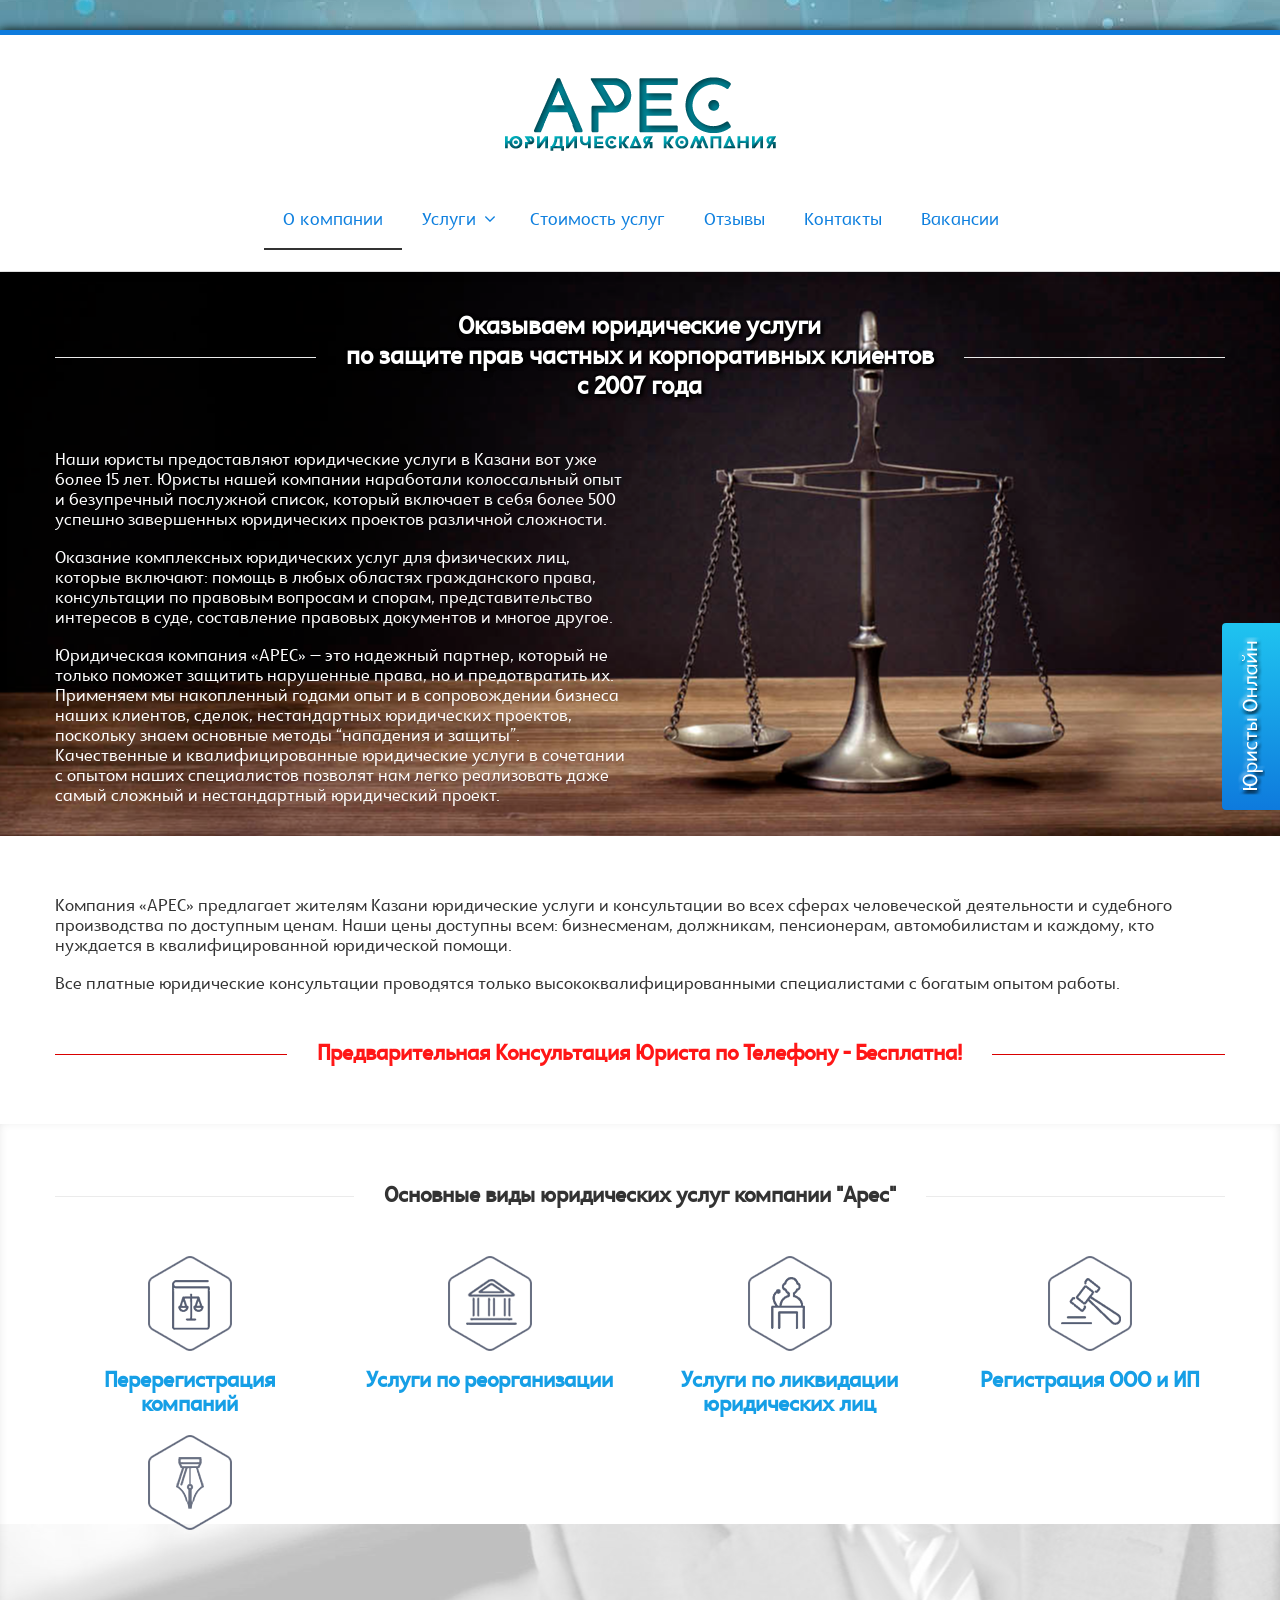
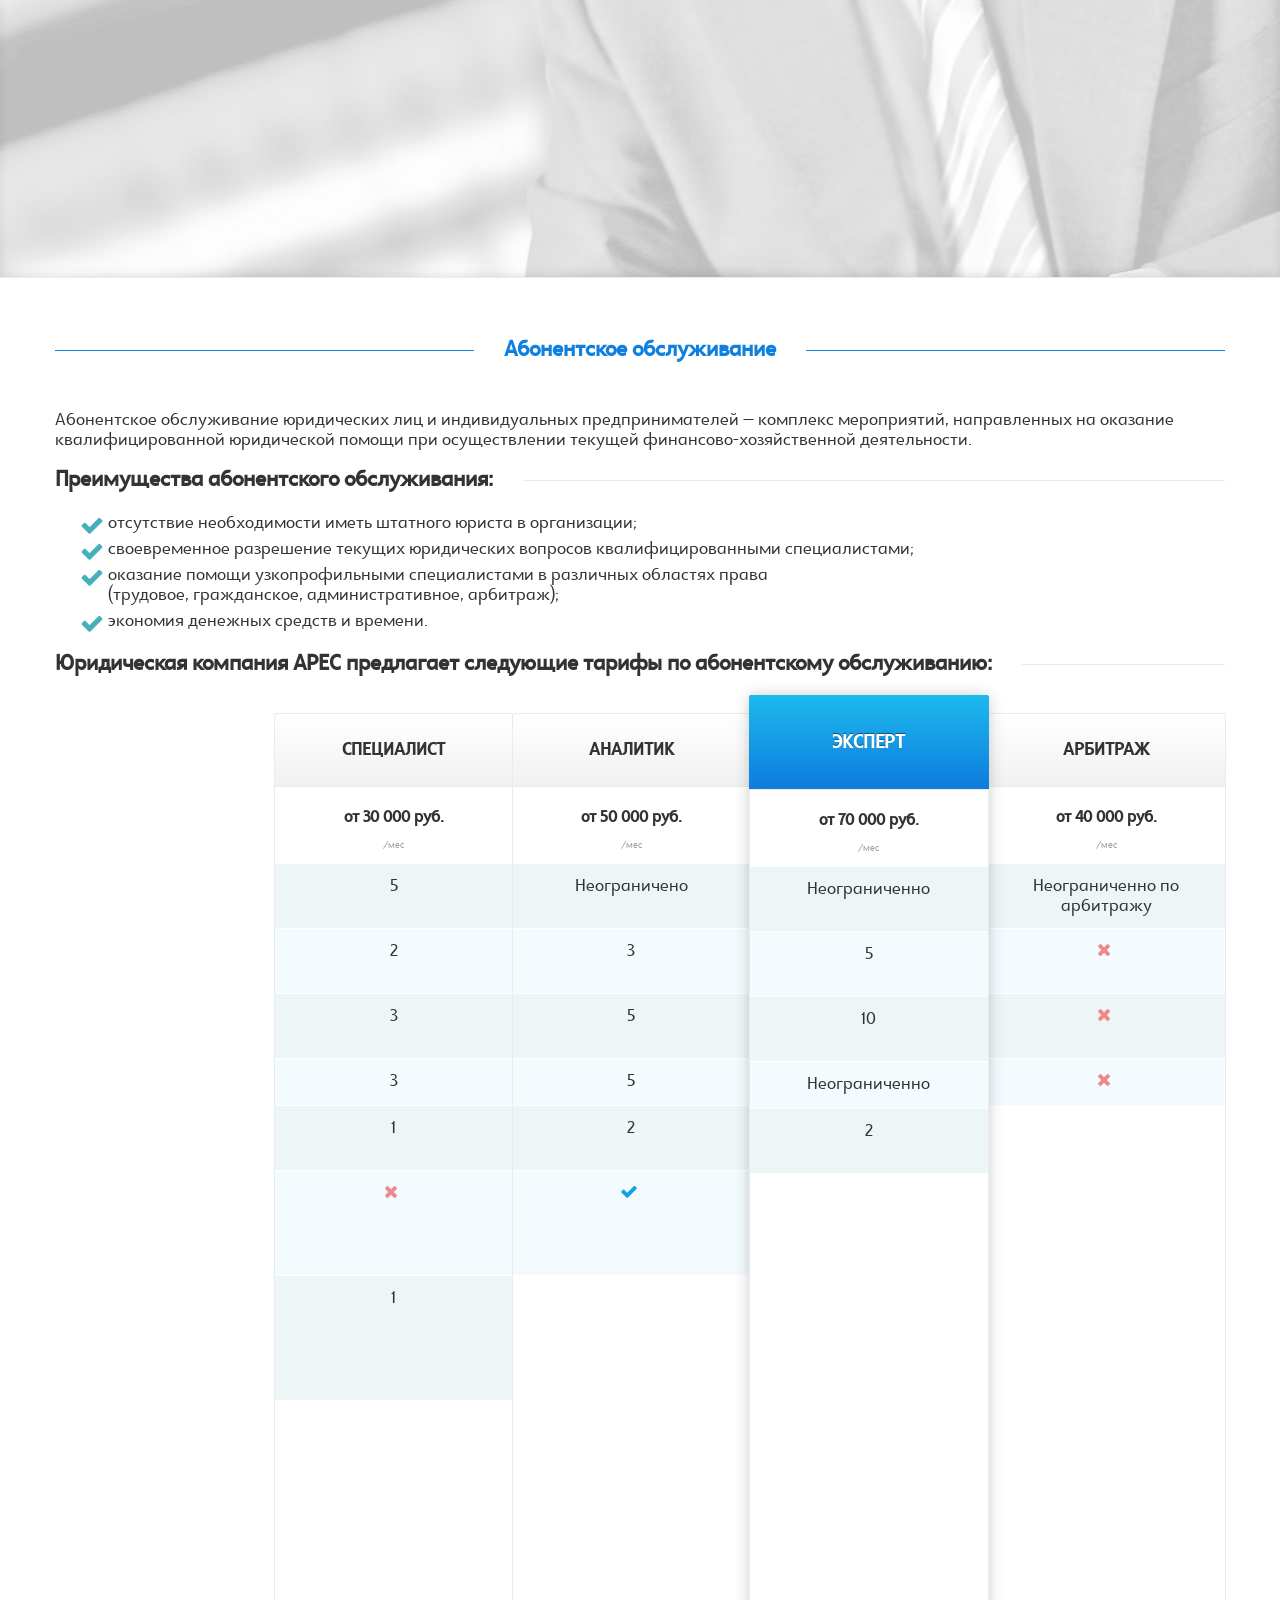
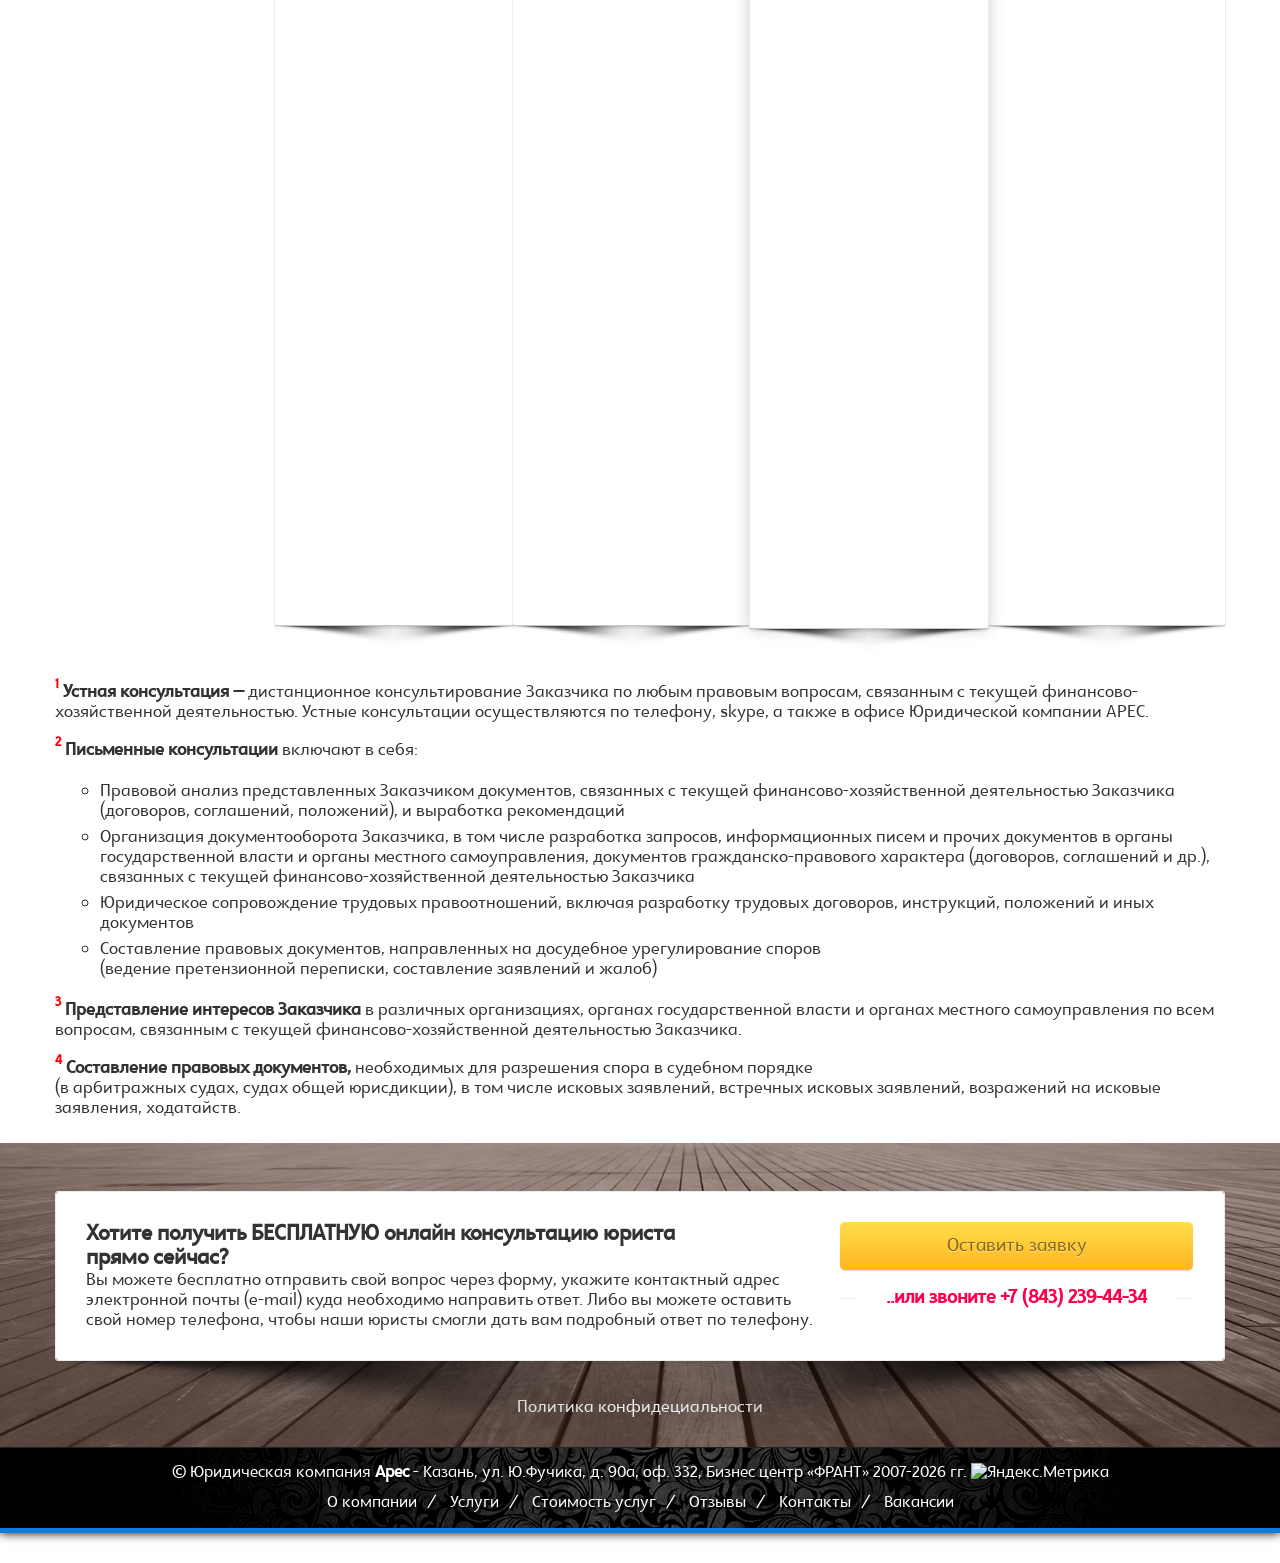
==== index.html @ 71cf1b03 "Static HTML version of ares-kzn.ru with Cloudflare Pages contact form Co-Authored-By: Claude Sonnet " ====
<!DOCTYPE html>
<html class="no-js modern-browser responsive" itemscope="itemscope" itemtype="http://schema.org/WebPage" lang="ru-RU">

<head>
<meta http-equiv="content-type" content="text/html; charset=UTF-8" />
<meta name="viewport" content="width=device-width, maximum-scale=1.0, minimum-scale=1.0">
<title itemprop="name">Юридическая компания «АРЕС» | юридические услуги по защите прав частных и корпоративных клиентов</title>
<link rel="stylesheet" href="/css/custom.css">

<link rel='stylesheet' id='custom-css'  href='/css/hareflar.css' type='text/css' media='all' />
<link rel='stylesheet' id='theme-bootstrap-css'  href='/css/bootstrap.css' type='text/css' media='all' />
<link rel='stylesheet' id='theme-frontend-style-css'  href='/css/style.css' type='text/css' media='all' />
<link rel='stylesheet' id='theme-frontend-extensions-css'  href='/css/extensions.css' type='text/css' media='all' />
<link rel='stylesheet' id='theme-bootstrap-responsive-css'  href='/css/bootstrap-responsive.css' type='text/css' media='all' />
<link rel='stylesheet' id='theme-bootstrap-responsive-1170-css'  href='/css/bootstrap-responsive-1170.css' type='text/css' media='all' />
<link rel='stylesheet' id='theme-frontend-responsive-css'  href='/css/responsive.css' type='text/css' media='all' />
<link rel='stylesheet' id='theme-fontawesome-css'  href='/css/font-awesome.min.css' type='text/css' media='all' />
<link rel='stylesheet' id='theme-icomoon-css'  href='/css/icomoon.css' type='text/css' media='all' />
<link rel='stylesheet' id='theme-skin' href='/css/skin.css' type='text/css' media='all'/>
<script src="/js/config.js"></script>
<script type='text/javascript' src='/js/jquery.js'></script>
<script type='text/javascript' src='/js/jquery-migrate.min.js'></script>
<link rel="canonical" href="https://ares-kzn.ru/" />
<link rel="shortcut icon" href="/img/ico.png" />

<script type="text/javascript">
    
    document.documentElement.className = document.documentElement.className.replace('no-js','js');
    document.documentElement.className = document.documentElement.className.replace('html-loaded','html-loading');

    (function(){
        "use strict";

        setTimeout(function(){
            document.documentElement.className = document.documentElement.className.replace('html-loading','html-loaded');
        }, 6000);

    })();
    
    jQuery(document).ready(function(){ 
        jQuery('html').removeClass('html-loading').addClass('html-loaded');
    });

</script>

</head>

<body data-rsssl=1 class="home page-template-default page page-id-6 page-parent run layout--boxed helper--no-filter ui--side-panel-position-left">


<div id="side-panel-pusher">

<div id="main-container">

    <div id="page-wrap">

        
        <header id="page-header" class="clearfix">

                                    
            
            <div id="header-container" class="header-style-1 header-layout-blocking logo-position-center navigation-position-center sticky-logo-position-left sticky-navigation-position-right no-stuck clearfix"  data-responsive="{&quot;css&quot;:{&quot;padding-bottom&quot;:{&quot;phone&quot;:20,&quot;tablet&quot;:20,&quot;widescreen&quot;:20}}}">
                <div id="header-container-background"></div>
                                <div class="container relative">        
                    <div id="logo">
                        <a href="/">
                            
                            <img  id="logo-desktop" class="visible-desktop hide-on-stuck " src="/img/lgotyp-1.png" alt="Юридическая компания «АРЕС»" style="margin-top: 40px;  margin-bottom: 40px;"/>
<img  id="logo-tablet" class="visible-tablet hide-on-stuck " src="/img/lgotyp-1.png" alt="Юридическая компания «АРЕС»" style="margin-top: 40px;  margin-bottom: 20px;"/>
<img  id="logo-phone" class="visible-phone hide-on-stuck " src="/img/lgotyp-1.png" alt="Юридическая компания «АРЕС»" style="margin-top: 20px;  margin-bottom: 20px;"/>
<img  id="logo-sticky" class="show-on-stuck" src="/img/lgotyp-small-1.png" alt="Юридическая компания «АРЕС»" style="margin-top: 40px;  margin-bottom: 40px;"/>                        </a>
                    </div><!-- /#logo -->

                    
                                                    <nav id="navigation" class="without-navigation-holder">
                               
			<div id="header-navigation-toggle" class="visible-phone ">
			<a href="javascript:;">Меню <i class="fontawesome-align-justify ui--caret"></i></a>
		</div>
	<ul id="header-navigation" class="sf-menu clearfix unstyled-all"><li id="menu-item-58" class="menu-item menu-item-type-post_type menu-item-object-page menu-item-home current-menu-item page_item page-item-6 current_page_item level-0 top-level-item to-right"><a href="/">О компании</a></li>
<li id="menu-item-57" class="menu-item menu-item-type-post_type menu-item-object-page menu-item-has-children level-0 top-level-item has-child megamenu ui-row to-right columns-2"><a href="/uslugi/">Услуги<i class="ui--caret fontawesome-angle-down px18"></i></a>
<ul class="sub-menu" style="width: 450px;">
	<li id="menu-item-122" class="menu-item menu-item-type-custom menu-item-object-custom menu-item-has-children level-1 sub-level-item has-child to-right style--big-title link-enabled">
	<ul class="sub-menu">
		<li id="menu-item-131" class="menu-item menu-item-type-custom menu-item-object-custom level-2 sub-level-item to-right style--standard"><a href="/uslugi/#regooo">Регистрация ООО</a></li>
		<li id="menu-item-130" class="menu-item menu-item-type-custom menu-item-object-custom level-2 sub-level-item to-right style--standard"><a href="/uslugi/#regip">Регистрация ИП</a></li>
		<li id="menu-item-129" class="menu-item menu-item-type-custom menu-item-object-custom level-2 sub-level-item to-right style--standard"><a href="/uslugi/#perereg">Перерегистрация компаний</a></li>
		<li id="menu-item-128" class="menu-item menu-item-type-custom menu-item-object-custom level-2 sub-level-item to-right style--standard"><a href="/uslugi/#reorg">Услуги по реорганизации</a></li>
		<li id="menu-item-136" class="menu-item menu-item-type-post_type menu-item-object-page level-2 sub-level-item to-right style--standard"><a href="/uslugi/vedenie-del-v-sude-obshey-yurisdiktsii/">Ведение дел в суде общей юрисдикции</a></li>
		<li id="menu-item-127" class="menu-item menu-item-type-custom menu-item-object-custom level-2 sub-level-item to-right style--standard"><a href="/uslugi/#liquid">Услуги по ликвидации юридических лиц</a></li>
	</ul>
</li>
	<li id="menu-item-123" class="menu-item menu-item-type-custom menu-item-object-custom menu-item-has-children level-1 sub-level-item has-child to-right style--big-title link-enabled">
	<ul class="sub-menu">
		<li id="menu-item-132" class="menu-item menu-item-type-custom menu-item-object-custom level-2 sub-level-item to-right style--standard"><a href="/uslugi/#arbitrazh">Арбитражные споры</a></li>
		<li id="menu-item-124" class="menu-item menu-item-type-custom menu-item-object-custom level-2 sub-level-item to-right style--standard"><a href="/uslugi/#vzyskanie">Взыскание долгов</a></li>
		<li id="menu-item-125" class="menu-item menu-item-type-custom menu-item-object-custom level-2 sub-level-item to-right style--standard"><a href="/uslugi/#osparivanie">Оспаривание незаконных актов, действий/бездействий гос.органов и должностных лиц</a></li>
		<li id="menu-item-126" class="menu-item menu-item-type-custom menu-item-object-custom level-2 sub-level-item to-right style--standard"><a href="/uslugi/#soprovozhdenie">Юридическое сопровождение сделок</a></li>
		<li id="menu-item-135" class="menu-item menu-item-type-post_type menu-item-object-page level-2 sub-level-item to-right style--standard"><a href="/uslugi/razreshenie-trudovyh-sporov/">Разрешение трудовых споров</a></li>
	</ul>
</li>
</ul>
</li>
<li id="menu-item-56" class="menu-item menu-item-type-post_type menu-item-object-page level-0 top-level-item to-right"><a href="/price/">Стоимость услуг</a></li>
<li id="menu-item-118" class="menu-item menu-item-type-post_type menu-item-object-page level-0 top-level-item to-right"><a href="/about/otzyvy/">Отзывы</a></li>
<li id="menu-item-79" class="menu-item menu-item-type-post_type menu-item-object-page level-0 top-level-item to-right"><a href="/about/contacts/">Контакты</a></li>
<li id="menu-item-110" class="menu-item menu-item-type-post_type menu-item-object-page level-0 top-level-item to-right"><a href="/about/vakansii/">Вакансии</a></li>
 </ul>                            </nav><!-- /nav#navigation -->
                                                
                    
                </div>
            </div><!-- /#header-container -->

        </header>
                <div id="header-overlapping-helper"></div><div id="page-content" class="no-sidebar-layout"><div class="container"><div id="the-content" >
	<div  id="section-cr4zq" class="fullwidth-content ui--section clearfix inner-shadow-2 section-cr4zq" style="margin-top: -30px;"><div  id="mainpage" class="ui--section-content inner-shadow-2" style="padding-top: 40px;"><div class="container"><div class="ui--title ui--animation ui--title-bordered text-center"><div class="ui--title-holder"><h2 class="ui--title-text">Оказываем юридические услуги <br>по&nbsp;защите прав частных и&nbsp;корпоративных клиентов <br>с&nbsp;2007&nbsp;года</h2><div class="ui--title-borders ui--title-border-left"></div><div class="ui--title-borders ui--title-border-right"></div></div></div><div  class="ui--space clearfix" data-responsive="{&quot;css&quot;:{&quot;height&quot;:{&quot;phone&quot;:null,&quot;tablet&quot;:null,&quot;widescreen&quot;:null}}}"></div><div class="ui-row row">
 <div   class="ui-column span6"><div class="auto-format ui--animation"><p>Наши юристы предоставляют юридические услуги в Казани вот уже более 15 лет. Юристы нашей компании наработали колоссальный опыт и безупречный послужной список, который включает в себя более 500 успешно завершенных юридических проектов различной сложности.</p>
<p>Оказание комплексных юридических услуг для физических лиц, которые включают: помощь в любых областях гражданского права, консультации по правовым вопросам и спорам, представительство интересов в суде, составление правовых документов и многое другое.</p>
<p>Юридическая компания «АРЕС» &#8211; это надежный партнер, который не только поможет защитить нарушенные права, но и предотвратить их. Применяем мы накопленный годами опыт и в сопровождении бизнеса наших клиентов, сделок, нестандартных юридических проектов, поскольку знаем основные методы &#8220;нападения и защиты&#8221;. Качественные и квалифицированные юридические услуги в сочетании с опытом наших специалистов позволят нам легко реализовать даже самый сложный и нестандартный юридический проект.</p>
</div></div> 

</div> 
</div></div></div><!-- /.fullwidth-container --><div  class="fullwidth-content ui--section clearfix"><div  class="ui--section-content" style="padding-top: 60px;  padding-bottom: 40px;"><div class="container"><div class="auto-format ui--animation"><p>Компания «АРЕС» предлагает жителям Казани юридические услуги и консультации во всех сферах человеческой деятельности и судебного производства по доступным ценам. Наши цены доступны всем: бизнесменам, должникам, пенсионерам, автомобилистам и каждому, кто нуждается в квалифицированной юридической помощи.</p>
<p>Все платные юридические консультации проводятся только высококвалифицированными специалистами с богатым опытом работы. </p>
</div><div  class="ui--space clearfix" style="height: 30px;" data-responsive="{&quot;css&quot;:{&quot;height&quot;:{&quot;phone&quot;:null,&quot;tablet&quot;:null,&quot;widescreen&quot;:&quot;30px&quot;}}}"></div><div class="ui--title ui--animation ui--title-bordered text-center"><div class="ui--title-holder"><h3 class="ui--title-text" style="color: #ff1717 !important;">Предварительная Консультация Юриста по Телефону - Бесплатна!</h3><div style="border-color: #d90000 !important;" class="ui--title-borders ui--title-border-left"></div><div style="border-color: #d90000 !important;" class="ui--title-borders ui--title-border-right"></div></div></div></div></div></div><!-- /.fullwidth-container --><div  id="section-le6to" class="fullwidth-content ui--section clearfix inner-shadow-2 cloudfw-ui-parallax-effect section-le6to"><div class="ui--video-background-holder"><div  class="ui--parallax" data-stellar-ratio="0.3"></div></div><div  class="ui--section-content inner-shadow-2" style="padding-top: 60px;  padding-bottom: 60px;"><div class="container"><div class="ui--title ui--animation ui--title-bordered text-center"><div class="ui--title-holder"><h3 class="ui--title-text">Основные виды юридических услуг компании "Арес"</h3><div class="ui--title-borders ui--title-border-left"></div><div class="ui--title-borders ui--title-border-right"></div></div></div><div  class="ui--space clearfix" data-responsive="{&quot;css&quot;:{&quot;height&quot;:{&quot;phone&quot;:null,&quot;tablet&quot;:null,&quot;widescreen&quot;:null}}}"></div><div  class="ui--animation-in make--fx--appear ui--pass clearfix" data-fx="fx--appear" data-delay="150" data-start-delay="0"><div class="ui-row row">
 <div   class="ui-column span3"><div  class="ui--icon-box position--top"><span class="ui--icon-box-icon ui--animation" data-fx="fx--caption-left"><img class="ui--icon" src="/img/icon-practices3.png" alt=""/></span><div  class="ui--icon-box-content"><h3 class="ui--icon-box-title ui--animation text-center" data-fx="fx--caption-left"><span ><a href="/uslugi/#perereg">Перерегистрация компаний</a></span></h3></div></div></div> 

 <div   class="ui-column span3"><div  class="ui--icon-box position--top"><span class="ui--icon-box-icon ui--animation" data-fx="fx--caption-top"><img class="ui--icon" src="/img/icon-practices4.png" alt=""/></span><div  class="ui--icon-box-content"><h3 class="ui--icon-box-title ui--animation text-center" data-fx="fx--caption-top"><span ><a href="/uslugi/#perereg">Услуги по реорганизации</a></span></h3></div></div></div> 

 <div   class="ui-column span3"><div  class="ui--icon-box position--top"><span class="ui--icon-box-icon ui--animation" data-fx="fx--caption-top"><img class="ui--icon" src="/img/icon-practices5.png" alt=""/></span><div  class="ui--icon-box-content"><h3 class="ui--icon-box-title ui--animation text-center" data-fx="fx--caption-top"><span ><a href="/uslugi/#liquid">Услуги по ликвидации юридических лиц</a></span></h3></div></div></div> 

 <div   class="ui-column span3"><div  class="ui--icon-box position--top"><span class="ui--icon-box-icon ui--animation" data-fx="fx--caption-right"><img class="ui--icon" src="/img/icon-practices2.png" alt=""/></span><div  class="ui--icon-box-content"><h3 class="ui--icon-box-title ui--animation text-center" data-fx="fx--caption-right"><span ><a href="/uslugi/#regooo">Регистрация ООО и ИП</a></span></h3></div></div></div> 

</div> 
<div class="ui-row row">
 <div   class="ui-column span3"><div  class="ui--icon-box position--top"><span class="ui--icon-box-icon ui--animation" data-fx="fx--caption-left"><img class="ui--icon" src="/img/icon-practices6.png" alt=""/></span><div  class="ui--icon-box-content"><h3 class="ui--icon-box-title ui--animation text-center" data-fx="fx--caption-left"><span ><a href="/uslugi/#vzyskanie">Взыскание долгов</a></span></h3></div></div></div> 

 <div   class="ui-column span3"><div  class="ui--icon-box position--top"><span class="ui--icon-box-icon ui--animation" data-fx="fx--caption-bottom"><img class="ui--icon" src="/img/icon-practices1.png" alt=""/></span><div  class="ui--icon-box-content"><h3 class="ui--icon-box-title ui--animation text-center" data-fx="fx--caption-bottom"><span ><a href="/uslugi/#arbitrazh">Арбитражные споры</a></span></h3></div></div></div> 

 <div   class="ui-column span3"><div  class="ui--icon-box position--top"><span class="ui--icon-box-icon ui--animation" data-fx="fx--caption-bottom"><img class="ui--icon" src="/img/icon-practices8.png" alt=""/></span><div  class="ui--icon-box-content"><h3 class="ui--icon-box-title ui--animation text-center" data-fx="fx--caption-bottom"><span ><a href="/uslugi/#soprovozhdenie">Юридическое сопровождение сделок</a></span></h3></div></div></div> 

 <div   class="ui-column span3"><div  class="ui--icon-box position--top"><span class="ui--icon-box-icon ui--animation" data-fx="fx--caption-left"><img class="ui--icon" src="/img/icon-practices7.png" alt=""/></span><div  class="ui--icon-box-content"><h3 class="ui--icon-box-title ui--animation text-center" data-fx="fx--caption-left"><span ><a href="/uslugi/#osparivanie">Оспаривание незаконных актов, действий/бездействий</a></span></h3></div></div></div> 

</div> 
<div class="ui-row row">
 <div   class="ui-column span3"><div  class="ui--icon-box position--top"><span class="ui--icon-box-icon ui--animation" data-fx="fx--caption-left"><img class="ui--icon" src="/img/icon-practices1.png" alt=""/></span><div  class="ui--icon-box-content"><h3 class="ui--icon-box-title ui--animation text-center" data-fx="fx--caption-left"><span ><a href="/uslugi/#trudospory">Разрешение трудовых споров</a></span></h3></div></div></div> 

 <div   class="ui-column span3"><div  class="ui--icon-box position--top"><span class="ui--icon-box-icon ui--animation" data-fx="fx--caption-right"><img class="ui--icon" src="/img/icon-practices3.png" alt=""/></span><div  class="ui--icon-box-content"><h3 class="ui--icon-box-title ui--animation text-center" data-fx="fx--caption-right"><span ><a href="/uslugi/#zashitaprav">Защита прав потребителей</a></span></h3></div></div></div> 

 <div   class="ui-column span3"><div  class="ui--icon-box position--top"><span class="ui--icon-box-icon ui--animation" data-fx="fx--caption-right"><img class="ui--icon" src="/img/icon-practices5.png" alt=""/></span><div  class="ui--icon-box-content"><h3 class="ui--icon-box-title ui--animation text-center" data-fx="fx--caption-right"><span ><a href="/uslugi/#strahovaya">Спор со страховой компанией</a></span></h3></div></div></div> 

 <div   class="ui-column span3"><div  class="ui--icon-box position--top"><span class="ui--icon-box-icon ui--animation" data-fx="fx--caption-right"><img class="ui--icon" src="/img/icon-practices8.png" alt=""/></span><div  class="ui--icon-box-content"><h3 class="ui--icon-box-title ui--animation text-center" data-fx="fx--caption-right"><span ><a href="/uslugi/#auto">Услуги автоюриста</a></span></h3></div></div></div> 

</div> 
</div></div></div></div><!-- /.fullwidth-container --><div  class="ui--space clearfix" style="height: 60px;" data-responsive="{&quot;css&quot;:{&quot;height&quot;:{&quot;phone&quot;:null,&quot;tablet&quot;:null,&quot;widescreen&quot;:&quot;60px&quot;}}}"></div><div class="ui--title ui--animation ui--title-bordered text-center"><div class="ui--title-holder"><h3 class="ui--title-text" style="color: #0F80DF !important;">Абонентское обслуживание</h3><div style="border-color: #0F80DF !important;" class="ui--title-borders ui--title-border-left"></div><div style="border-color: #0F80DF !important;" class="ui--title-borders ui--title-border-right"></div></div></div><div  class="ui--space clearfix" style="height: 30px;" data-responsive="{&quot;css&quot;:{&quot;height&quot;:{&quot;phone&quot;:null,&quot;tablet&quot;:null,&quot;widescreen&quot;:&quot;30px&quot;}}}"></div><div class="auto-format ui--animation"><p>Абонентское обслуживание юридических лиц и индивидуальных предпринимателей – комплекс мероприятий, направленных на оказание квалифицированной юридической помощи при осуществлении текущей финансово-хозяйственной деятельности.</p>
</div><div class="ui--title ui--animation ui--title-bordered text-left"><div class="ui--title-holder"><h3 class="ui--title-text">Преимущества абонентского обслуживания:</h3><div class="ui--title-borders ui--title-border-left"></div><div class="ui--title-borders ui--title-border-right"></div></div></div><ul class="ui--list list-font-icon parent-1"><li class="child-1 total-4 ui--animation"><i class="list-icon 14px fontawesome-ok"></i>отсутствие необходимости иметь штатного юриста в организации;</li><li class="child-2 total-4 ui--animation"><i class="list-icon 14px fontawesome-ok"></i>своевременное разрешение текущих юридических вопросов квалифицированными специалистами;</li><li class="child-3 total-4 ui--animation"><i class="list-icon 14px fontawesome-ok"></i>оказание помощи узкопрофильными специалистами в различных областях права <br />
(трудовое, гражданское, административное, арбитраж);</li><li class="child-4 total-4 ui--animation"><i class="list-icon 14px fontawesome-ok"></i>экономия денежных средств и времени.</li>  </ul><div class="ui--title ui--animation ui--title-bordered text-left"><div class="ui--title-holder"><h3 class="ui--title-text">Юридическая компания АРЕС предлагает следующие тарифы по абонентскому обслуживанию:</h3><div class="ui--title-borders ui--title-border-left"></div><div class="ui--title-borders ui--title-border-right"></div></div></div><div  class="ui--animation-in make--fx--appear ui--pass clearfix" data-fx="fx--appear" data-delay="150" data-start-delay="0"><div class="ui--pricing-table-wrap clearfix style2"><ul id="price_table_1" class="ui--pricing-table unstyled clearfix columns-4" style="margin-top: 20px;"><li class="ui--pricing-table-column ui--animation"><div class="ui--shadow-top inset ui--box"><div class="ui--pricing-table-item-title-wrap ui--gradient ui--gradient-grey">
						<h1 class="ui--pricing-table-item-title " style="font-size: 24px !important; ">СПЕЦИАЛИСТ</h1></div><div class="ui--pricing-table-before-html clearfix"><h2 class="ui--pricing-table-item-price" style="font-size: 22px !important; "><strong>от 30 000 руб.</strong><br><small style="font-size:60% !important;">/мес</small></h2></div><div class="ui--pricing-table-features-rows ui--pricing-table-features text-center"><div class="ui--pricing-table-feature ui--pricing-table-feature-row-0 odd ui--animation" data-group="ui--pricing-table-feature-row-0" data-fx="fx--caption-left"><div class="ui--pricing-table-feature-title-phone visible-phone "><strong>Устные консультации<font color=red><b><sup>1</sup></b></font>:</strong></div> 5 </div><div class="ui--pricing-table-feature ui--pricing-table-feature-row-1 even ui--animation" data-group="ui--pricing-table-feature-row-1" data-fx="fx--caption-left"><div class="ui--pricing-table-feature-title-phone visible-phone "><strong>Письменные консультации<font color=red><b><sup>2</sup></b></font>:</strong></div> 2 </div><div class="ui--pricing-table-feature ui--pricing-table-feature-row-2 odd ui--animation" data-group="ui--pricing-table-feature-row-2" data-fx="fx--caption-left"><div class="ui--pricing-table-feature-title-phone visible-phone "><strong>Составление договоров:</strong></div> 3 </div><div class="ui--pricing-table-feature ui--pricing-table-feature-row-3 even ui--animation" data-group="ui--pricing-table-feature-row-3" data-fx="fx--caption-left"><div class="ui--pricing-table-feature-title-phone visible-phone "><strong>Экспертиза договоров:</strong></div> 3 </div><div class="ui--pricing-table-feature ui--pricing-table-feature-row-4 odd ui--animation" data-group="ui--pricing-table-feature-row-4" data-fx="fx--caption-left"><div class="ui--pricing-table-feature-title-phone visible-phone "><strong>Разработка кадровых документов:</strong></div> 1 </div><div class="ui--pricing-table-feature ui--pricing-table-feature-row-5 even ui--animation" data-group="ui--pricing-table-feature-row-5" data-fx="fx--caption-left"><div class="ui--pricing-table-feature-title-phone visible-phone "><strong>Разработка внутренних нормативных документов:</strong></div> <i class="ui--icon fontawesome-remove icon-inline-block" style="font-size: 18px;  width: 22px;  height: 22px;  color: #ed888d !important;  margin-right: 5px;"></i> </div><div class="ui--pricing-table-feature ui--pricing-table-feature-row-6 odd ui--animation" data-group="ui--pricing-table-feature-row-6" data-fx="fx--caption-left"><div class="ui--pricing-table-feature-title-phone visible-phone "><strong>Экспертиза/доработка внутренних нормативных документов:</strong></div> 1 </div><div class="ui--pricing-table-feature ui--pricing-table-feature-row-7 even ui--animation" data-group="ui--pricing-table-feature-row-7" data-fx="fx--caption-left"><div class="ui--pricing-table-feature-title-phone visible-phone "><strong>Подготовка исковых заявлений, отзывов, жалоб, претензий, писем:</strong></div> 2 </div><div class="ui--pricing-table-feature ui--pricing-table-feature-row-8 odd ui--animation" data-group="ui--pricing-table-feature-row-8" data-fx="fx--caption-left"><div class="ui--pricing-table-feature-title-phone visible-phone "><strong>Выезд специалиста по запросу клиента:</strong></div> 2 </div><div class="ui--pricing-table-feature ui--pricing-table-feature-row-9 even ui--animation" data-group="ui--pricing-table-feature-row-9" data-fx="fx--caption-left"><div class="ui--pricing-table-feature-title-phone visible-phone "><strong>Юридическое сопровождение регистрационных действий:</strong></div> <i class="ui--icon fontawesome-remove icon-inline-block" style="font-size: 18px;  width: 22px;  height: 22px;  color: #ed888d !important;  margin-right: 5px;"></i> </div><div class="ui--pricing-table-feature ui--pricing-table-feature-row-10 odd ui--animation" data-group="ui--pricing-table-feature-row-10" data-fx="fx--caption-left"><div class="ui--pricing-table-feature-title-phone visible-phone "><strong>Получение в ФНС выписок из ЕГРЮЛ:</strong></div> <i class="ui--icon fontawesome-remove icon-inline-block" style="font-size: 18px;  width: 22px;  height: 22px;  color: #ed888d !important;  margin-right: 5px;"></i> </div><div class="ui--pricing-table-feature ui--pricing-table-feature-row-11 even ui--animation" data-group="ui--pricing-table-feature-row-11" data-fx="fx--caption-left"><div class="ui--pricing-table-feature-title-phone visible-phone "><strong>Оценка перспектив арбитражного спора:</strong></div> 1 </div><div class="ui--pricing-table-feature ui--pricing-table-feature-row-12 odd ui--animation" data-group="ui--pricing-table-feature-row-12" data-fx="fx--caption-left"><div class="ui--pricing-table-feature-title-phone visible-phone "><strong>Представление интересов клиента на слушании в арбитраже:</strong></div> <i class="ui--icon fontawesome-remove icon-inline-block" style="font-size: 18px;  width: 22px;  height: 22px;  color: #ed888d !important;  margin-right: 5px;"></i> </div><div class="ui--pricing-table-feature ui--pricing-table-feature-row-13 even ui--animation" data-group="ui--pricing-table-feature-row-13" data-fx="fx--caption-left"><div class="ui--pricing-table-feature-title-phone visible-phone "><strong>Сопровождение исполнительного производства:</strong></div> <i class="ui--icon fontawesome-remove icon-inline-block" style="font-size: 18px;  width: 22px;  height: 22px;  color: #ed888d !important;  margin-right: 5px;"></i> </div><div class="ui--pricing-table-feature ui--pricing-table-feature-row-14 odd ui--animation" data-group="ui--pricing-table-feature-row-14" data-fx="fx--caption-left"><div class="ui--pricing-table-feature-title-phone visible-phone "><strong>Скидка на дополнительные юридические услуги для организации:</strong></div> 15% </div><div class="ui--pricing-table-feature ui--pricing-table-feature-row-15 even ui--animation" data-group="ui--pricing-table-feature-row-15" data-fx="fx--caption-left"><div class="ui--pricing-table-feature-title-phone visible-phone "><strong>Скидки на юридические услуги для сотрудников клиента:</strong></div> 15% </div><div class="ui--pricing-table-features-titles ui--pricing-table-features text-left"><div class="ui--animation ui--pricing-table-feature ui--pricing-table-feature-row-0 odd"  data-fx="fx--caption-left" data-group="ui--pricing-table-feature-row-16">Устные консультации<font color=red><b><sup>1</sup></b></font></div><div class="ui--animation ui--pricing-table-feature ui--pricing-table-feature-row-1 even"  data-fx="fx--caption-left" data-group="ui--pricing-table-feature-row-16">Письменные консультации<font color=red><b><sup>2</sup></b></font></div><div class="ui--animation ui--pricing-table-feature ui--pricing-table-feature-row-2 odd"  data-fx="fx--caption-left" data-group="ui--pricing-table-feature-row-16">Составление договоров</div><div class="ui--animation ui--pricing-table-feature ui--pricing-table-feature-row-3 even"  data-fx="fx--caption-left" data-group="ui--pricing-table-feature-row-16">Экспертиза договоров</div><div class="ui--animation ui--pricing-table-feature ui--pricing-table-feature-row-4 odd"  data-fx="fx--caption-left" data-group="ui--pricing-table-feature-row-16">Разработка кадровых документов</div><div class="ui--animation ui--pricing-table-feature ui--pricing-table-feature-row-5 even"  data-fx="fx--caption-left" data-group="ui--pricing-table-feature-row-16">Разработка внутренних нормативных документов</div><div class="ui--animation ui--pricing-table-feature ui--pricing-table-feature-row-6 odd"  data-fx="fx--caption-left" data-group="ui--pricing-table-feature-row-16">Экспертиза/доработка внутренних нормативных документов</div><div class="ui--animation ui--pricing-table-feature ui--pricing-table-feature-row-7 even"  data-fx="fx--caption-left" data-group="ui--pricing-table-feature-row-16">Подготовка исковых заявлений, отзывов, жалоб, претензий, писем</div><div class="ui--animation ui--pricing-table-feature ui--pricing-table-feature-row-8 odd"  data-fx="fx--caption-left" data-group="ui--pricing-table-feature-row-16">Выезд специалиста по запросу клиента</div><div class="ui--animation ui--pricing-table-feature ui--pricing-table-feature-row-9 even"  data-fx="fx--caption-left" data-group="ui--pricing-table-feature-row-16">Юридическое сопровождение регистрационных действий</div><div class="ui--animation ui--pricing-table-feature ui--pricing-table-feature-row-10 odd"  data-fx="fx--caption-left" data-group="ui--pricing-table-feature-row-16">Получение в ФНС выписок из ЕГРЮЛ</div><div class="ui--animation ui--pricing-table-feature ui--pricing-table-feature-row-11 even"  data-fx="fx--caption-left" data-group="ui--pricing-table-feature-row-16">Оценка перспектив арбитражного спора</div><div class="ui--animation ui--pricing-table-feature ui--pricing-table-feature-row-12 odd"  data-fx="fx--caption-left" data-group="ui--pricing-table-feature-row-16">Представление интересов клиента на слушании в арбитраже</div><div class="ui--animation ui--pricing-table-feature ui--pricing-table-feature-row-13 even"  data-fx="fx--caption-left" data-group="ui--pricing-table-feature-row-16">Сопровождение исполнительного производства</div><div class="ui--animation ui--pricing-table-feature ui--pricing-table-feature-row-14 odd"  data-fx="fx--caption-left" data-group="ui--pricing-table-feature-row-16">Скидка на дополнительные юридические услуги для организации</div><div class="ui--animation ui--pricing-table-feature ui--pricing-table-feature-row-15 even"  data-fx="fx--caption-left" data-group="ui--pricing-table-feature-row-16">Скидки на юридические услуги для сотрудников клиента</div></div></div></div><div class="ui--shadow ui--shadow-type-2  clearfix"><img src="/img/shadow-2.png" alt="" /></div></li><li class="ui--pricing-table-column ui--animation"><div class="ui--shadow-top inset ui--box"><div class="ui--pricing-table-item-title-wrap ui--gradient ui--gradient-grey">
						<h1 class="ui--pricing-table-item-title " style="font-size: 24px !important; ">АНАЛИТИК</h1></div><div class="ui--pricing-table-before-html clearfix"><h2 class="ui--pricing-table-item-price" style="font-size: 22px !important; "><strong>от 50 000 руб.</strong><br><small style="font-size:60% !important;">/мес</small></h2></div><div class="ui--pricing-table-features-rows ui--pricing-table-features text-center"><div class="ui--pricing-table-feature ui--pricing-table-feature-row-0 odd ui--animation" data-group="ui--pricing-table-feature-row-0" data-fx="fx--caption-left"><div class="ui--pricing-table-feature-title-phone visible-phone "><strong>Устные консультации<font color=red><b><sup>1</sup></b></font>:</strong></div> Неограничено </div><div class="ui--pricing-table-feature ui--pricing-table-feature-row-1 even ui--animation" data-group="ui--pricing-table-feature-row-1" data-fx="fx--caption-left"><div class="ui--pricing-table-feature-title-phone visible-phone "><strong>Письменные консультации<font color=red><b><sup>2</sup></b></font>:</strong></div> 3 </div><div class="ui--pricing-table-feature ui--pricing-table-feature-row-2 odd ui--animation" data-group="ui--pricing-table-feature-row-2" data-fx="fx--caption-left"><div class="ui--pricing-table-feature-title-phone visible-phone "><strong>Составление договоров:</strong></div> 5 </div><div class="ui--pricing-table-feature ui--pricing-table-feature-row-3 even ui--animation" data-group="ui--pricing-table-feature-row-3" data-fx="fx--caption-left"><div class="ui--pricing-table-feature-title-phone visible-phone "><strong>Экспертиза договоров:</strong></div> 5 </div><div class="ui--pricing-table-feature ui--pricing-table-feature-row-4 odd ui--animation" data-group="ui--pricing-table-feature-row-4" data-fx="fx--caption-left"><div class="ui--pricing-table-feature-title-phone visible-phone "><strong>Разработка кадровых документов:</strong></div> 2 </div><div class="ui--pricing-table-feature ui--pricing-table-feature-row-5 even ui--animation" data-group="ui--pricing-table-feature-row-5" data-fx="fx--caption-left"><div class="ui--pricing-table-feature-title-phone visible-phone "><strong>Разработка внутренних нормативных документов:</strong></div> <i class="ui--icon fontawesome-ok icon-inline-block" style="font-size: 18px;  width: 22px;  height: 22px;  color: #169fe6 !important;  margin-right: 5px;"></i> </div><div class="ui--pricing-table-feature ui--pricing-table-feature-row-6 odd ui--animation" data-group="ui--pricing-table-feature-row-6" data-fx="fx--caption-left"><div class="ui--pricing-table-feature-title-phone visible-phone "><strong>Экспертиза/доработка внутренних нормативных документов:</strong></div> 2 </div><div class="ui--pricing-table-feature ui--pricing-table-feature-row-7 even ui--animation" data-group="ui--pricing-table-feature-row-7" data-fx="fx--caption-left"><div class="ui--pricing-table-feature-title-phone visible-phone "><strong>Подготовка исковых заявлений, отзывов, жалоб, претензий, писем:</strong></div> 4 </div><div class="ui--pricing-table-feature ui--pricing-table-feature-row-8 odd ui--animation" data-group="ui--pricing-table-feature-row-8" data-fx="fx--caption-left"><div class="ui--pricing-table-feature-title-phone visible-phone "><strong>Выезд специалиста по запросу клиента:</strong></div> 3 </div><div class="ui--pricing-table-feature ui--pricing-table-feature-row-9 even ui--animation" data-group="ui--pricing-table-feature-row-9" data-fx="fx--caption-left"><div class="ui--pricing-table-feature-title-phone visible-phone "><strong>Юридическое сопровождение регистрационных действий:</strong></div> 1 </div><div class="ui--pricing-table-feature ui--pricing-table-feature-row-10 odd ui--animation" data-group="ui--pricing-table-feature-row-10" data-fx="fx--caption-left"><div class="ui--pricing-table-feature-title-phone visible-phone "><strong>Получение в ФНС выписок из ЕГРЮЛ:</strong></div> 1 </div><div class="ui--pricing-table-feature ui--pricing-table-feature-row-11 even ui--animation" data-group="ui--pricing-table-feature-row-11" data-fx="fx--caption-left"><div class="ui--pricing-table-feature-title-phone visible-phone "><strong>Оценка перспектив арбитражного спора:</strong></div> 2 </div><div class="ui--pricing-table-feature ui--pricing-table-feature-row-12 odd ui--animation" data-group="ui--pricing-table-feature-row-12" data-fx="fx--caption-left"><div class="ui--pricing-table-feature-title-phone visible-phone "><strong>Представление интересов клиента на слушании в арбитраже:</strong></div> <i class="ui--icon fontawesome-remove icon-inline-block" style="font-size: 18px;  width: 22px;  height: 22px;  color: #ed888d !important;  margin-right: 5px;"></i> </div><div class="ui--pricing-table-feature ui--pricing-table-feature-row-13 even ui--animation" data-group="ui--pricing-table-feature-row-13" data-fx="fx--caption-left"><div class="ui--pricing-table-feature-title-phone visible-phone "><strong>Сопровождение исполнительного производства:</strong></div> <i class="ui--icon fontawesome-remove icon-inline-block" style="font-size: 18px;  width: 22px;  height: 22px;  color: #ed888d !important;  margin-right: 5px;"></i> </div><div class="ui--pricing-table-feature ui--pricing-table-feature-row-14 odd ui--animation" data-group="ui--pricing-table-feature-row-14" data-fx="fx--caption-left"><div class="ui--pricing-table-feature-title-phone visible-phone "><strong>Скидка на дополнительные юридические услуги для организации:</strong></div> 20% </div><div class="ui--pricing-table-feature ui--pricing-table-feature-row-15 even ui--animation" data-group="ui--pricing-table-feature-row-15" data-fx="fx--caption-left"><div class="ui--pricing-table-feature-title-phone visible-phone "><strong>Скидки на юридические услуги для сотрудников клиента:</strong></div> 15% </div></div></div><div class="ui--shadow ui--shadow-type-2  clearfix"><img src="/img/shadow-2.png" alt="" /></div></li><li class="ui--pricing-table-column ui--animation featured"><div class="ui--shadow-top inset ui--box"><div class="ui--pricing-table-item-title-wrap ui--gradient ui--accent-gradient ui--accent-color">
						<h1 class="ui--pricing-table-item-title ui--accent-color-forced" style="font-size: 26px !important; ">ЭКСПЕРТ</h1></div><div class="ui--pricing-table-before-html clearfix"><h2 class="ui--pricing-table-item-price" style="font-size: 22px !important; "><strong>от 70 000 руб.</strong><br><small style="font-size:60% !important;">/мес</small></h2></div><div class="ui--pricing-table-features-rows ui--pricing-table-features text-center"><div class="ui--pricing-table-feature ui--pricing-table-feature-row-0 odd ui--animation" data-group="ui--pricing-table-feature-row-0" data-fx="fx--caption-bottom"><div class="ui--pricing-table-feature-title-phone visible-phone "><strong>Устные консультации<font color=red><b><sup>1</sup></b></font>:</strong></div> Неограниченно </div><div class="ui--pricing-table-feature ui--pricing-table-feature-row-1 even ui--animation" data-group="ui--pricing-table-feature-row-1" data-fx="fx--caption-bottom"><div class="ui--pricing-table-feature-title-phone visible-phone "><strong>Письменные консультации<font color=red><b><sup>2</sup></b></font>:</strong></div> 5 </div><div class="ui--pricing-table-feature ui--pricing-table-feature-row-2 odd ui--animation" data-group="ui--pricing-table-feature-row-2" data-fx="fx--caption-bottom"><div class="ui--pricing-table-feature-title-phone visible-phone "><strong>Составление договоров:</strong></div> 10 </div><div class="ui--pricing-table-feature ui--pricing-table-feature-row-3 even ui--animation" data-group="ui--pricing-table-feature-row-3" data-fx="fx--caption-bottom"><div class="ui--pricing-table-feature-title-phone visible-phone "><strong>Экспертиза договоров:</strong></div> Неограниченно </div><div class="ui--pricing-table-feature ui--pricing-table-feature-row-4 odd ui--animation" data-group="ui--pricing-table-feature-row-4" data-fx="fx--caption-bottom"><div class="ui--pricing-table-feature-title-phone visible-phone "><strong>Разработка кадровых документов:</strong></div> 2 </div><div class="ui--pricing-table-feature ui--pricing-table-feature-row-5 even ui--animation" data-group="ui--pricing-table-feature-row-5" data-fx="fx--caption-bottom"><div class="ui--pricing-table-feature-title-phone visible-phone "><strong>Разработка внутренних нормативных документов:</strong></div> <i class="ui--icon fontawesome-ok icon-inline-block" style="font-size: 18px;  width: 22px;  height: 22px;  color: #169fe6 !important;  margin-right: 5px;"></i> </div><div class="ui--pricing-table-feature ui--pricing-table-feature-row-6 odd ui--animation" data-group="ui--pricing-table-feature-row-6" data-fx="fx--caption-bottom"><div class="ui--pricing-table-feature-title-phone visible-phone "><strong>Экспертиза/доработка внутренних нормативных документов:</strong></div> 2 </div><div class="ui--pricing-table-feature ui--pricing-table-feature-row-7 even ui--animation" data-group="ui--pricing-table-feature-row-7" data-fx="fx--caption-bottom"><div class="ui--pricing-table-feature-title-phone visible-phone "><strong>Подготовка исковых заявлений, отзывов, жалоб, претензий, писем:</strong></div> 6 </div><div class="ui--pricing-table-feature ui--pricing-table-feature-row-8 odd ui--animation" data-group="ui--pricing-table-feature-row-8" data-fx="fx--caption-bottom"><div class="ui--pricing-table-feature-title-phone visible-phone "><strong>Выезд специалиста по запросу клиента:</strong></div> 4 </div><div class="ui--pricing-table-feature ui--pricing-table-feature-row-9 even ui--animation" data-group="ui--pricing-table-feature-row-9" data-fx="fx--caption-bottom"><div class="ui--pricing-table-feature-title-phone visible-phone "><strong>Юридическое сопровождение регистрационных действий:</strong></div> 2 </div><div class="ui--pricing-table-feature ui--pricing-table-feature-row-10 odd ui--animation" data-group="ui--pricing-table-feature-row-10" data-fx="fx--caption-bottom"><div class="ui--pricing-table-feature-title-phone visible-phone "><strong>Получение в ФНС выписок из ЕГРЮЛ:</strong></div> 2 </div><div class="ui--pricing-table-feature ui--pricing-table-feature-row-11 even ui--animation" data-group="ui--pricing-table-feature-row-11" data-fx="fx--caption-bottom"><div class="ui--pricing-table-feature-title-phone visible-phone "><strong>Оценка перспектив арбитражного спора:</strong></div> 3 </div><div class="ui--pricing-table-feature ui--pricing-table-feature-row-12 odd ui--animation" data-group="ui--pricing-table-feature-row-12" data-fx="fx--caption-bottom"><div class="ui--pricing-table-feature-title-phone visible-phone "><strong>Представление интересов клиента на слушании в арбитраже:</strong></div> <i class="ui--icon fontawesome-remove icon-inline-block" style="font-size: 18px;  width: 22px;  height: 22px;  color: #ed888d !important;  margin-right: 5px;"></i> </div><div class="ui--pricing-table-feature ui--pricing-table-feature-row-13 even ui--animation" data-group="ui--pricing-table-feature-row-13" data-fx="fx--caption-bottom"><div class="ui--pricing-table-feature-title-phone visible-phone "><strong>Сопровождение исполнительного производства:</strong></div> <i class="ui--icon fontawesome-remove icon-inline-block" style="font-size: 18px;  width: 22px;  height: 22px;  color: #ed888d !important;  margin-right: 5px;"></i> </div><div class="ui--pricing-table-feature ui--pricing-table-feature-row-14 odd ui--animation" data-group="ui--pricing-table-feature-row-14" data-fx="fx--caption-bottom"><div class="ui--pricing-table-feature-title-phone visible-phone "><strong>Скидка на дополнительные юридические услуги для организации:</strong></div> 20% </div><div class="ui--pricing-table-feature ui--pricing-table-feature-row-15 even ui--animation" data-group="ui--pricing-table-feature-row-15" data-fx="fx--caption-bottom"><div class="ui--pricing-table-feature-title-phone visible-phone "><strong>Скидки на юридические услуги для сотрудников клиента:</strong></div> 20% </div></div></div><div class="ui--shadow ui--shadow-type-2  clearfix"><img src="/img/shadow-2.png" alt="" /></div></li><li class="ui--pricing-table-column ui--animation"><div class="ui--shadow-top inset ui--box"><div class="ui--pricing-table-item-title-wrap ui--gradient ui--gradient-grey">
						<h1 class="ui--pricing-table-item-title " style="font-size: 24px !important; ">АРБИТРАЖ</h1></div><div class="ui--pricing-table-before-html clearfix"><h2 class="ui--pricing-table-item-price" style="font-size: 22px !important; "><strong>от 40 000 руб.</strong><br><small style="font-size:60% !important;">/мес</small></h2></div><div class="ui--pricing-table-features-rows ui--pricing-table-features text-center"><div class="ui--pricing-table-feature ui--pricing-table-feature-row-0 odd ui--animation" data-group="ui--pricing-table-feature-row-0" data-fx="fx--caption-right"><div class="ui--pricing-table-feature-title-phone visible-phone "><strong>Устные консультации<font color=red><b><sup>1</sup></b></font>:</strong></div> Неограниченно
по арбитражу </div><div class="ui--pricing-table-feature ui--pricing-table-feature-row-1 even ui--animation" data-group="ui--pricing-table-feature-row-1" data-fx="fx--caption-right"><div class="ui--pricing-table-feature-title-phone visible-phone "><strong>Письменные консультации<font color=red><b><sup>2</sup></b></font>:</strong></div> <i class="ui--icon fontawesome-remove icon-inline-block" style="font-size: 18px;  width: 22px;  height: 22px;  color: #ed888d !important;  margin-right: 5px;"></i> </div><div class="ui--pricing-table-feature ui--pricing-table-feature-row-2 odd ui--animation" data-group="ui--pricing-table-feature-row-2" data-fx="fx--caption-right"><div class="ui--pricing-table-feature-title-phone visible-phone "><strong>Составление договоров:</strong></div> <i class="ui--icon fontawesome-remove icon-inline-block" style="font-size: 18px;  width: 22px;  height: 22px;  color: #ed888d !important;  margin-right: 5px;"></i> </div><div class="ui--pricing-table-feature ui--pricing-table-feature-row-3 even ui--animation" data-group="ui--pricing-table-feature-row-3" data-fx="fx--caption-right"><div class="ui--pricing-table-feature-title-phone visible-phone "><strong>Экспертиза договоров:</strong></div> <i class="ui--icon fontawesome-remove icon-inline-block" style="font-size: 18px;  width: 22px;  height: 22px;  color: #ed888d !important;  margin-right: 5px;"></i> </div><div class="ui--pricing-table-feature ui--pricing-table-feature-row-4 odd ui--animation" data-group="ui--pricing-table-feature-row-4" data-fx="fx--caption-right"><div class="ui--pricing-table-feature-title-phone visible-phone "><strong>Разработка кадровых документов:</strong></div> <i class="ui--icon fontawesome-remove icon-inline-block" style="font-size: 18px;  width: 22px;  height: 22px;  color: #ed888d !important;  margin-right: 5px;"></i> </div><div class="ui--pricing-table-feature ui--pricing-table-feature-row-5 even ui--animation" data-group="ui--pricing-table-feature-row-5" data-fx="fx--caption-right"><div class="ui--pricing-table-feature-title-phone visible-phone "><strong>Разработка внутренних нормативных документов:</strong></div> <i class="ui--icon fontawesome-remove icon-inline-block" style="font-size: 18px;  width: 22px;  height: 22px;  color: #ed888d !important;  margin-right: 5px;"></i> </div><div class="ui--pricing-table-feature ui--pricing-table-feature-row-6 odd ui--animation" data-group="ui--pricing-table-feature-row-6" data-fx="fx--caption-right"><div class="ui--pricing-table-feature-title-phone visible-phone "><strong>Экспертиза/доработка внутренних нормативных документов:</strong></div> <i class="ui--icon fontawesome-remove icon-inline-block" style="font-size: 18px;  width: 22px;  height: 22px;  color: #ed888d !important;  margin-right: 5px;"></i> </div><div class="ui--pricing-table-feature ui--pricing-table-feature-row-7 even ui--animation" data-group="ui--pricing-table-feature-row-7" data-fx="fx--caption-right"><div class="ui--pricing-table-feature-title-phone visible-phone "><strong>Подготовка исковых заявлений, отзывов, жалоб, претензий, писем:</strong></div> <i class="ui--icon fontawesome-remove icon-inline-block" style="font-size: 18px;  width: 22px;  height: 22px;  color: #ed888d !important;  margin-right: 5px;"></i> </div><div class="ui--pricing-table-feature ui--pricing-table-feature-row-8 odd ui--animation" data-group="ui--pricing-table-feature-row-8" data-fx="fx--caption-right"><div class="ui--pricing-table-feature-title-phone visible-phone "><strong>Выезд специалиста по запросу клиента:</strong></div> <i class="ui--icon fontawesome-remove icon-inline-block" style="font-size: 18px;  width: 22px;  height: 22px;  color: #ed888d !important;  margin-right: 5px;"></i> </div><div class="ui--pricing-table-feature ui--pricing-table-feature-row-9 even ui--animation" data-group="ui--pricing-table-feature-row-9" data-fx="fx--caption-right"><div class="ui--pricing-table-feature-title-phone visible-phone "><strong>Юридическое сопровождение регистрационных действий:</strong></div> <i class="ui--icon fontawesome-remove icon-inline-block" style="font-size: 18px;  width: 22px;  height: 22px;  color: #ed888d !important;  margin-right: 5px;"></i> </div><div class="ui--pricing-table-feature ui--pricing-table-feature-row-10 odd ui--animation" data-group="ui--pricing-table-feature-row-10" data-fx="fx--caption-right"><div class="ui--pricing-table-feature-title-phone visible-phone "><strong>Получение в ФНС выписок из ЕГРЮЛ:</strong></div> <i class="ui--icon fontawesome-remove icon-inline-block" style="font-size: 18px;  width: 22px;  height: 22px;  color: #ed888d !important;  margin-right: 5px;"></i> </div><div class="ui--pricing-table-feature ui--pricing-table-feature-row-11 even ui--animation" data-group="ui--pricing-table-feature-row-11" data-fx="fx--caption-right"><div class="ui--pricing-table-feature-title-phone visible-phone "><strong>Оценка перспектив арбитражного спора:</strong></div> 3 </div><div class="ui--pricing-table-feature ui--pricing-table-feature-row-12 odd ui--animation" data-group="ui--pricing-table-feature-row-12" data-fx="fx--caption-right"><div class="ui--pricing-table-feature-title-phone visible-phone "><strong>Представление интересов клиента на слушании в арбитраже:</strong></div> 3 </div><div class="ui--pricing-table-feature ui--pricing-table-feature-row-13 even ui--animation" data-group="ui--pricing-table-feature-row-13" data-fx="fx--caption-right"><div class="ui--pricing-table-feature-title-phone visible-phone "><strong>Сопровождение исполнительного производства:</strong></div> 1 </div><div class="ui--pricing-table-feature ui--pricing-table-feature-row-14 odd ui--animation" data-group="ui--pricing-table-feature-row-14" data-fx="fx--caption-right"><div class="ui--pricing-table-feature-title-phone visible-phone "><strong>Скидка на дополнительные юридические услуги для организации:</strong></div> 20% </div><div class="ui--pricing-table-feature ui--pricing-table-feature-row-15 even ui--animation" data-group="ui--pricing-table-feature-row-15" data-fx="fx--caption-right"><div class="ui--pricing-table-feature-title-phone visible-phone "><strong>Скидки на юридические услуги для сотрудников клиента:</strong></div> 10% </div></div></div><div class="ui--shadow ui--shadow-type-2  clearfix"><img src="/img/shadow-2.png" alt="" /></div></li></ul></div></div><div class="auto-format ui--animation"><p><font color=red><b><sup>1</sup></b></font> <strong>Устная консультация –</strong> дистанционное консультирование Заказчика по любым правовым вопросам, связанным с текущей финансово-хозяйственной деятельностью. Устные консультации осуществляются по&nbsp;телефону, skype, а также в офисе Юридической компании АРЕС.</p>
<p><font color=red><b><sup>2</sup></b></font> <strong>Письменные консультации</strong> включают в себя:</p>
</div><ul class="ui--list list-circle parent-2"><li class="child-1 total-4 ui--animation">Правовой анализ представленных Заказчиком документов, связанных с текущей финансово-хозяйственной деятельностью Заказчика (договоров, соглашений, положений), и выработка рекомендаций</li><li class="child-2 total-4 ui--animation">Организация документооборота Заказчика, в том числе разработка запросов, информационных писем и прочих документов в органы государственной власти и органы местного самоуправления, документов гражданско-правового характера (договоров, соглашений и др.), связанных с текущей финансово-хозяйственной деятельностью Заказчика</li><li class="child-3 total-4 ui--animation">Юридическое сопровождение трудовых правоотношений, включая разработку трудовых договоров, инструкций, положений и иных документов</li><li class="child-4 total-4 ui--animation">Составление правовых документов, направленных на досудебное урегулирование споров <br />
(ведение претензионной переписки, составление заявлений и жалоб)</li>  </ul><div class="auto-format ui--animation"><p><font color=red><b><sup>3</sup></b></font> <strong>Представление интересов Заказчика</strong> в&nbsp;различных организациях, органах государственной власти и органах местного самоуправления по всем вопросам, связанным с текущей финансово-хозяйственной деятельностью Заказчика.</p>
<p><font color=red><b><sup>4</sup></b></font> <strong>Составление правовых документов,</strong> необходимых для&nbsp;разрешения спора в&nbsp;судебном порядке <br />
(в&nbsp;арбитражных судах, судах общей юрисдикции), в&nbsp;том числе исковых заявлений, встречных исковых заявлений, возражений на&nbsp;исковые заявления, ходатайств.</p>
</div>

	</div></div><!-- /.container --><div class="container ui--before-footer clearfix"><div  id="section-8wp3r" class="fullwidth-content ui--section clearfix section-8wp3r color--dark" style="margin-top: 7px;  margin-bottom: -12px;"><div  class="ui--section-content" style="padding-top: 30px;  padding-bottom: 12px;"><div class="container"><div  class="ui--tagline-box-wrapper ui--animation clearfix" style="margin-top: 18px;"><div  id="tagline-1" class="ui--tagline-box ui-row clearfix ui--tagline-box-custom-color radius-3px" data-responsive="{&quot;css&quot;:{&quot;min-height&quot;:{&quot;phone&quot;:&quot;auto&quot;,&quot;tablet&quot;:&quot;auto&quot;,&quot;widescreen&quot;:&quot;&quot;}}}"><div  class="ui--tagline-background-container ui--tagline-background-overlay radius-3px"></div><div  class="ui--tagline-background-container ui--tagline-background-image radius-3px"></div><div  class="ui--tagline-content"><div class="ui-row row">
 <div   class="ui-column span8"><div  class="ui--animation-in make--fx--fadein-ltr ui--pass clearfix" data-fx="fx--fadein-ltr" data-delay="400" data-start-delay="0"><h3 id="custom-title-h3-1" class="ui--animation " style="margin-bottom: 0px; ">Хотите получить БЕСПЛАТНУЮ онлайн консультацию юриста <br />
прямо сейчас?</h3><div class="auto-format ui--animation"><p>Вы можете бесплатно отправить свой вопрос через форму, укажите контактный адрес электронной почты (е-mail) куда необходимо направить ответ. Либо вы можете оставить свой номер телефона, чтобы наши юристы смогли дать вам подробный ответ по телефону.</p>
</div></div></div> 

 <div   class="ui-column span4"><div class="ui--side-panel"><div  class="ui--animation-in make--fx--fadein-rtl ui--pass clearfix" data-fx="fx--fadein-rtl" data-delay="150" data-start-delay="0"><div class="text-center ui--animation"><a class="btn btn-large btn-block btn-icon-left btn-yellow" href="javascript://" style="">Оставить заявку</a> </div><div class="ui--title ui--animation ui--title-bordered text-center"><div class="ui--title-holder"><h5 class="ui--title-text" style="color: #ff004d !important;">..или звоните +7 (843) 239-44-34</h5><div class="ui--title-borders ui--title-border-left"></div><div class="ui--title-borders ui--title-border-right"></div></div></div></div></div></div> 

</div> 
</div></div><div class="ui--shadow ui--shadow-type-2  clearfix"><img src="/img/shadow-2.png" alt="" /></div></div><div class="auto-format ui--animation"><p align="center"><a href="/politika/" style="color:white">Политика конфидециальности</a></p>
</div></div></div></div><!-- /.fullwidth-container --></div></div><!-- /#page-content -->
        
	<footer class="ui-dark">

									<div id="footer-bottom" class="layout--centered">
				<div class="container">
											<div id="footer-texts" class=""> © Юридическая компания <strong>Арес</strong> - Казань, ул. Ю.Фучика, д. 90а, оф. 332, Бизнес центр «ФРАНТ» 2007-2026 гг.

<!-- Yandex.Metrika informer --> <a href="https://metrika.yandex.ru/stat/?id=37161715&amp;from=informer" target="_blank" rel="nofollow"><img src="https://informer.yandex.ru/informer/37161715/3_0_484848FF_282828FF_1_pageviews" style="width:88px; height:31px; border:0;" alt="Яндекс.Метрика" title="Яндекс.Метрика: данные за сегодня (просмотры, визиты и уникальные посетители)" onclick="try{Ya.Metrika.informer({i:this,id:37161715,lang:'ru'});return false}catch(e){}" /></a> <!-- /Yandex.Metrika informer --> <!-- Yandex.Metrika counter --> <script type="text/javascript"> (function (d, w, c) { (w[c] = w[c] || []).push(function() { try { w.yaCounter37161715 = new Ya.Metrika({ id:37161715, clickmap:true, trackLinks:true, accurateTrackBounce:true }); } catch(e) { } }); var n = d.getElementsByTagName("script")[0], s = d.createElement("script"), f = function () { n.parentNode.insertBefore(s, n); }; s.type = "text/javascript"; s.async = true; s.src = "https://mc.yandex.ru/metrika/watch.js"; if (w.opera == "[object Opera]") { d.addEventListener("DOMContentLoaded", f, false); } else { f(); } })(document, window, "yandex_metrika_callbacks"); </script> <noscript><div><img src="https://mc.yandex.ru/watch/37161715" style="position:absolute; left:-9999px;" alt="" /></div></noscript> <!-- /Yandex.Metrika counter --></div>
					
					<div id="footer-navigation" class="menu-topmenu-container"><ul id="menu-topmenu" class="clearfix unstyled-all"><li id="menu-item-58" class="menu-item menu-item-type-post_type menu-item-object-page menu-item-home current-menu-item page_item page-item-6 current_page_item menu-item-58"><a href="/">О компании</a></li><li class="ui--separator"> / </li>
<li id="menu-item-57" class="menu-item menu-item-type-post_type menu-item-object-page menu-item-has-children menu-item-57"><a href="/uslugi/">Услуги</a></li><li class="ui--separator"> / </li>
<li id="menu-item-56" class="menu-item menu-item-type-post_type menu-item-object-page menu-item-56"><a href="/price/">Стоимость услуг</a></li><li class="ui--separator"> / </li>
<li id="menu-item-118" class="menu-item menu-item-type-post_type menu-item-object-page menu-item-118"><a href="/about/otzyvy/">Отзывы</a></li><li class="ui--separator"> / </li>
<li id="menu-item-79" class="menu-item menu-item-type-post_type menu-item-object-page menu-item-79"><a href="/about/contacts/">Контакты</a></li><li class="ui--separator"> / </li>
<li id="menu-item-110" class="menu-item menu-item-type-post_type menu-item-object-page menu-item-110"><a href="/about/vakansii/">Вакансии</a></li><li class="ui--separator"> / </li>
</ul></div>				</div>
			</div>
		
	</footer>

	
		</div><!-- /#page-wrap -->

</div><!-- /#main-container -->

	<div id="side-panel" class="ui-row" style="display: none;">
	    		<div id="ui--side-content-widget-1">
			<h3><strong>Форма связи с ЮК &#8220;Арес&#8221;</strong></h3>
			
                <div class='gf_browser_unknown gform_wrapper' id='gform_wrapper_1' ><form method="post" id="gform_1" action="/api/contact" novalidate>
                        <div class='gform_body'><ul id='gform_fields_1' class='gform_fields top_label form_sublabel_below description_below'><li id='field_1_1' class='gfield field_sublabel_below field_description_below' ><label class='gfield_label' for='input_1_1' >Как к Вам обращаться?</label><div class='ginput_container ginput_container_text'><input name='name' required id='input_1_1' type='text' value='' class='medium'     /></div></li><li id='field_1_3' class='gfield field_sublabel_below field_description_below' ><label class='gfield_label' for='input_1_3' >Ваш номер телефона?</label><div class='ginput_container ginput_container_text'><input name='phone' id='input_1_3' type='text' value='' class='medium'     /></div></li><li id='field_1_2' class='gfield field_sublabel_below field_description_below' ><label class='gfield_label' for='input_1_2' >Адрес Вашей электронной почты</label><div class='ginput_container ginput_container_text'><input name='email' id='input_1_2' type='text' value='' class='medium'     /></div></li><li id='field_1_4' class='gfield field_sublabel_below field_description_below' ><label class='gfield_label' for='input_1_4' >Опишите суть вашего вопроса, пожалуйста</label><div class='ginput_container ginput_container_textarea'>
					<textarea name='message' required id='input_1_4' class='textarea large'     rows='10' cols='50'></textarea>
				</div></li><li id='field_1_5' class='gfield gfield_html gfield_html_formatted gfield_no_follows_desc field_sublabel_below field_description_below' >Нажимая кнопку "Отправить", Вы автоматически соглашаетесь <a href="/politika/" target="_blank">с политикой конфиденциальности</a> и даете свое согласие на обработку персональных данных. Ваши данные не будут переданы третьим лицам</li>
                            </ul></div>
        <div class="hp-field" aria-hidden="true" style="position:absolute;left:-9999px;"><label>Не заполняйте <input type="text" name="website" tabindex="-1" autocomplete="off"></label></div>
            <div class='gform_footer top_label'> <input type='submit' id='gform_submit_button_1' class='gform_button button' value='Отправить' tabindex='2' /> 
            </div>
                        <div class="form-status" role="status" aria-live="polite"></div></form>
                        </div>		</div>
		    <a class="btn btn-normal btn-icon-left btn-primary ui--animation" id="ui--side-panel-close-button" href="javascript:;" style=""><i class="ui--icon fontawesome-remove" style="font-size: 16px;  width: 18px;  height: 18px;"></i></a> 	</div>

</div><!-- /#side-panel-pusher -->

<div class="ui--fixed-button position--right "><a class="btn btn-normal btn-icon-left ui--side-panel btn-primary ui--animation" data-target="ui--side-content-widget-1" href="javascript:;" style=""><img class="ui--icon" src="/img/uristy-online.png" alt=""/></a> </div>	<script type="text/javascript">
		jQuery(document).ready(function() {
			if ( jQuery.isFunction(jQuery.fn.UItoTop) ) {
				jQuery().UItoTop({
					text: '<i class="fontawesome-angle-up px24"></i>',
					min: 200,
					inDelay:600,
					outDelay:400,
					scrollSpeed: 500,
					containerID: 'toTop',
					className: 'btn btn-primary',
					containerHoverID: 'toTopHover',
				});
			}
		});
	</script>
<link rel='stylesheet' id='gforms_reset_css-css'  href='/css/formreset.min.css' type='text/css' media='all' />
<link rel='stylesheet' id='gforms_formsmain_css-css'  href='/css/formsmain.min.css' type='text/css' media='all' />
<link rel='stylesheet' id='gforms_ready_class_css-css'  href='/css/readyclass.min.css' type='text/css' media='all' />
<link rel='stylesheet' id='gforms_browsers_css-css'  href='/css/browsers.min.css' type='text/css' media='all' />
<script type='text/javascript' src='/js/to_top.js'></script>
<script type='text/javascript' src='/js/common.js'></script>
<script type='text/javascript' src='/js/modernizr-2.6.2-respond-1.1.0.min.js'></script>
<script type='text/javascript' src='/js/noconflict.js'></script>
<script type='text/javascript' src='/js/jquery.prettyPhoto.js'></script>
<script type='text/javascript' src='/js/extensions.js'></script>
<script type='text/javascript' src='/js/waypoints.min.js'></script>
<script type='text/javascript' src='/js/waypoints-sticky.js'></script>
<script type='text/javascript' src='/js/jquery.viewport.mini.js'></script>

<link rel="stylesheet" href="/css/page-home.css">
<script src="/js/contact-form.js"></script>
</body>
</html>
---- css/custom.css ----
html #header-navigation > .megamenu ul.sub-menu {
 
  box-shadow: 0px 10px 20px black;
}
html #footer-bottom, html #footer-bottom a{
	text-shadow: 2px 2px 2px black, 2px 2px 2px black;

}
body{ 
      background-attachment: fixed;
}
.gform_wrapper .gform_footer input.button, .gform_wrapper .gform_footer input[type=submit] {
  font-size: 16px !important;
}
html #page-wrap .ui--tabs-mini-vertical > .ui--tabs-header {
   margin-top: 12px;
}
#mainpage h2{
   text-shadow: 2px 2px 4px black, 2px 2px 4px black, -1px -1px 2px black;
}
.ui--toggle-state-closed {
  border: 1px solid #45AFBC !important;
  border-radius: 6px;
}
html .heading, html .heading-colorable {
  font-size: 24px;
  line-height: 24px;
}
i.list-icon {
  color: #45AFBC;
}
table tr th {
	text-align:center;
}
table tr td , table tr th {
  border: 1px solid #ebebeb;
  margin: 7px;
  padding: 7px 14px;
}
table {
    width:100%;
}
table tr td:first-child {
  border-left: 1px solid white;
  text-align:right;
}
table tr td ul li {
  text-align: left;
}
table tr td:last-child {
  border-right: 1px solid white;
}
table tr:hover td{
  background-color:#f1f1f1
}
---- css/hareflar.css ----
/* font-family: "GlametrixRegular"; */
@font-face {
    font-family: "GlametrixRegular";
    src: url(/fonts/GlametrixRegular.woff) format('woff');
    src: url(/fonts/GlametrixRegular.woff) format('woff');
    font-style: normal;
    font-weight: normal;
}
/* font-family: "GlametrixBold"; */
@font-face {
    font-family: "GlametrixBold";
    src: url(/fonts/GlametrixBold.woff) format('woff');
    src: url(/fonts/GlametrixBold.woff) format('woff');
    font-style: normal;
    font-weight: normal;
}
/* font-family: "GlametrixLight"; */
@font-face {
    font-family: "GlametrixLight";
    src: url(/fonts/GlametrixLight.woff) format('woff');
    src: url(/fonts/GlametrixLight.woff) format('woff');
    font-style: normal;
    font-weight: normal;
}
---- css/style.css ----
html{overflow-x:hidden;}body *{-webkit-font-smoothing:antialiased !important;text-rendering:optimizelegibility;} .modern-browser *{filter:none !important;-ms-filter:none !important;}  html.html-loading body{position:relative;left:-100%;}html.ie8.html-loading body{position:static;left:0;}html.html-loading #wpadminbar{visibility:hidden;}.typekit-badge{display:none !important;}a{color:#169fe6;outline:hidden;transition:all 0.2s ease-in-out;-moz-transition:all 0.2s ease-in-out;-webkit-transition:all 0.2s ease-in-out;-o-transition:all 0.2s ease-in-out;}a:hover{color:#070401;text-decoration:none;}a:active,a:focus{text-decoration:none;}body{font-family:Arial,Helvetica,sans-serif;}h1,h2,h3,h4,h5,h6{margin:10px 0 18px;}h1{font-size:36px;}h2{font-size:30.5px;}h3{font-size:24px;}h4{font-size:22px;}h5{font-size:18px;}h6{font-size:16px;}p{margin-bottom:18px;}  .ui--retina{position:relative;}.ui--retina .retina{position:absolute;left:0;top:0;display:none !important;}.relative{position:relative !important;}.helper--nobr{-webkit-border-radius:0 !important;-moz-border-radius:0 !important;border-radius:0 !important;}.helper--seperator{display:inline-block;*display:inline;*zoom:1;min-width:5px;margin-left:3px;margin-right:10px;}.helper--no-filter{-ms-filter:none !important;filter:none !important;}.helper--vertical-center-icon{width:18px;position:relative;}.helper--vertical-center-icon > [class^="fontawesome-"],.helper--vertical-center-icon > [class*=" fontawesome-"]{position:absolute;top:50%;margin-top:-9px;left:50%;margin-left:-7px;}.px24{font-size:24px;}.px18{font-size:18px;}.px16{font-size:16px;}.px14{font-size:14px;}.px12{font-size:12px;}.margin-left-5{margin-left:5px;}.margin-left-10{margin-left:10px;}.margin-left-20{margin-left:20px;}.margin-left-30{margin-left:30px;}.margin-right-5{margin-right:5px;}.margin-right-10{margin-right:10px;}.margin-right-20{margin-right:20px;}.margin-right-30{margin-right:30px;}.padding-left-5{padding-left:5px;}.padding-left-10{padding-left:10px;}.padding-left-20{padding-left:20px;}.padding-left-30{padding-left:30px;}.padding-right-5{padding-right:5px;}.padding-right-10{padding-right:10px;}.padding-right-20{padding-right:20px;}.padding-right-30{padding-right:30px;}.no-radius{-moz-border-radius:0px !important;-webkit-border-radius:0px !important;border-radius:0px !important;}.radius-3px{-moz-border-radius:3px !important;-webkit-border-radius:3px !important;border-radius:3px !important;}.radius-4px{-moz-border-radius:4px !important;-webkit-border-radius:4px !important;border-radius:4px !important;}.radius-6px{-moz-border-radius:6px !important;-webkit-border-radius:6px !important;border-radius:6px !important;}.radius-30px{-moz-border-radius:30px !important;-webkit-border-radius:30px !important;border-radius:30px !important;}.radius-circle{-moz-border-radius:1500px !important;-webkit-border-radius:1500px !important;border-radius:1500px !important;}.abs-left{position:absolute;left:0;right:auto;}.abs-right{position:absolute;left:auto;right:0;}.text-left{text-align:left;}.text-right{text-align:right;}.text-center{text-align:center;}.text-justify{text-align:justify;}.text-left > p:last-child,.text-right > p:last-child,.text-center > p:last-child,.text-justify > p:last-child{margin-bottom:0;}.no-effect,.no-effect a{transition:none !important;-moz-transition:none !important;-webkit-transition:none !important;-o-transition:none !important;}.effect,.effect a{transition:all 0.2s ease-in-out !important;-moz-transition:all 0.2s ease-in-out !important;-webkit-transition:all 0.2s ease-in-out !important;-o-transition:all 0.2s ease-in-out !important;}.ui--notfound{text-align:center;margin:12px 0 30px;}.ui--inline-block{display:inline-block;*display:inline;*zoom:1;}.ui--block{display:block;}.ui--lightbox-opened #side-panel-pusher{-webkit-filter:blur(5px);-moz-filter:blur(5px);-ms-filter:blur(5px);-o-filter:blur(5px);filter:blur(5px);}  .row-fluid [class*="span"],.ui-row .row [class*="span"]{min-height:1px;}.ui-row.ui-row-no-margin [class*="span"]{width:100%;-webkit-box-sizing:border-box;-moz-box-sizing:border-box;-ms-box-sizing:border-box;box-sizing:border-box;float:left;margin-left:0%;*margin-left:-0.05319148936170213%;}.ui-row.ui-row-no-margin [class*="span"]:first-child{margin-left:0;}.ui-row.ui-row-no-margin .span12{width:99.99999999600001% !important;*width:99.9468085066383% !important;}.ui-row.ui-row-no-margin .span11{width:91.666666663% !important;*width:91.61347517363829% !important;}.ui-row.ui-row-no-margin .span10{width:83.33333333% !important;*width:83.2801418406383% !important;}.ui-row.ui-row-no-margin .span9{width:74.999999997% !important;*width:74.9468085076383% !important;}.ui-row.ui-row-no-margin .span8{width:66.666666664% !important;*width:66.6134751746383% !important;}.ui-row.ui-row-no-margin .span7{width:58.333333331000006% !important;*width:58.280141841638304% !important;}.ui-row.ui-row-no-margin .span6{width:49.99999999800001% !important;*width:49.946808508638306% !important;}.ui-row.ui-row-no-margin .span5{width:41.666666665% !important;*width:41.6134751756383% !important;}.ui-row.ui-row-no-margin .span4{width:33.333333332% !important;*width:33.2801418426383% !important;}.ui-row.ui-row-no-margin .span3{width:24.999999999000003% !important;*width:24.946808509638302% !important;}.ui-row.ui-row-no-margin .span2{width:16.666666666% !important;*width:16.6134751766383% !important;}.ui-row.ui-row-no-margin .span1{width:8.333333333% !important;*width:8.2801418436383% !important;}  #page-wrap{background-color:#fff;overflow:hidden;position:relative;}#page-wrap #page-header{position:relative;}#page-wrap #page-header *{-webkit-backface-visibility:hidden;}.ie7 #page-header{z-index:12000;} .modern-browser #page-header{z-index:12000;}#header-container{position:relative;-webkit-box-shadow:0 2px 10px rgba(0,0,0,.1);-moz-box-shadow:0 2px 10px rgba(0,0,0,.1);box-shadow:0 2px 10px rgba(0,0,0,.1);z-index:2000;}#header-container-background{position:absolute;left:0;width:100%;top:0;height:100%;opacity:1;background-color:#fff;}#main-container{display:block;overflow:hidden;position:relative;}#page-content{min-height:30px;}#page-content > .container{padding-left:0;}#sidebars{position:relative;}#sidebar-shadow{position:absolute;top:0;width:20px;height:100%;max-height:600px;}#sidebar-shadow-top,#sidebar-shadow-bottom{position:absolute;width:100%;height:50%;}#sidebar-shadow-top{top:0;background-position:50% 0;}#sidebar-shadow-bottom{bottom:0;background-position:50% 100%;}.sidebar-layout #the-content{float:left;width:670px;}.sidebar-layout #sidebars{float:right;width:220px;position:relative;}.sidebar-right #the-content{float:left;}.sidebar-right #sidebars{float:right;}.sidebar-right #sidebar-shadow{left:-40px;}.sidebar-left #the-content{float:right;}.sidebar-left #sidebars{float:left;}.sidebar-left #sidebar-shadow{right:-40px;}#page-content .widget{margin-bottom:30px;}.sidebar-widget-title{display:block;border-bottom:1px solid #ebebeb;font-size:18px !important;font-weight:400;}.sidebar-widget-title.with-navigation{padding-right:60px;}.rtl .sidebar-widget-title.with-navigation{padding-right:0;padding-left:60px;}.sidebar-widget-title .ui--title-navigation{right:0;margin-top:-14px;}.sidebar-widget-title > span{display:inline-block;*display:inline;*zoom:1;border-bottom:2px solid #169fe6;margin-bottom:-2px;padding-bottom:6px;}.sidebar-widget-title a,.sidebar-widget-title a:hover{text-decoration:none !important;}#sidebars select,#sidebars textarea,#sidebars input[type="text"],#sidebars input[type="password"],#sidebars input[type="datetime"],#sidebars input[type="datetime-local"],#sidebars input[type="date"],#sidebars input[type="month"],#sidebars input[type="time"],#sidebars input[type="week"],#sidebars input[type="number"],#sidebars input[type="email"],#sidebars input[type="url"],#sidebars input[type="search"],#sidebars input[type="tel"],#sidebars input[type="color"]{width:99%;max-width:99%;}  .modern-browser body.layout--boxed{filter:none !important;}.layout--boxed #page-wrap{max-width:1040px;margin:0 auto; margin-top:30px;margin-bottom:30px;border-top:5px solid transparent;border-bottom:5px solid transparent;}.layout--boxed #page-content{overflow:hidden;}.layout--boxed #page-content > .container{padding-left:0;}  .lt-ie8 [class^="ui--gradient-"],.lt-ie8 [class*=" ui--gradient-"]{zoom:1;}.modern-browser [class^="ui--gradient-"].on--hover,.modern-browser [class*=" ui--gradient-"].on--hover{filter:none !important;}.modern-browser [class^="ui--gradient-"],.modern-browser [class*=" ui--gradient-"]{filter:none !important;}.ui--gradient.on--hover{-webkit-transition:background-position 0.1s linear;-moz-transition:background-position 0.1s linear;-o-transition:background-position 0.1s linear;transition:background-position 0.1s linear;}.ui--gradient.on--hover:hover{background-position:0 -15px;}.ui--gradient-grey{background-color:#f1f1f1;*background-color:#f1f1f1;background-image:url('[data-uri]');background-image:-moz-linear-gradient(top,#ffffff,#f1f1f1);background-image:-webkit-gradient(linear,0 0,0 100%,from(#ffffff),to(#f1f1f1));background-image:-webkit-linear-gradient(top,#ffffff,#f1f1f1);background-image:-o-linear-gradient(top,#ffffff,#f1f1f1);background-image:linear-gradient(to bottom,#ffffff,#f1f1f1);background-repeat:repeat-x;}.ui--gradient-grey.on--hover:hover{background-color:#f1f1f1 !important;}.ui--gradient-grey,.ui--gradient-grey a{text-shadow:0 1px 1px rgba(255,255,255,0.75);}.ui--gradient-grey-border-bottom{border-bottom:1px solid #dfdfdf;}.ui--gradient-primary{background-color:#0e7add;*background-color:#0e7add;background-image:url('[data-uri]');background-image:-moz-linear-gradient(top,#1fc4f0,#0e7add);background-image:-webkit-gradient(linear,0 0,0 100%,from(#1fc4f0),to(#0e7add));background-image:-webkit-linear-gradient(top,#1fc4f0,#0e7add);background-image:-o-linear-gradient(top,#1fc4f0,#0e7add);background-image:linear-gradient(to bottom,#1fc4f0,#0e7add);background-repeat:repeat-x;}.ui--gradient-primary,.ui--gradient-primary a{text-shadow:0 -1px 0 rgba(0,0,0,0.50);color:#ffffff !important;}  #page-content{padding:30px 0 12px;}.ui--widget-title{position:relative;}  footer{background-color:#3b3b3b;position:relative;z-index:10;}footer select,footer textarea,footer input[type="text"],footer input[type="password"],footer input[type="datetime"],footer input[type="datetime-local"],footer input[type="date"],footer input[type="month"],footer input[type="time"],footer input[type="week"],footer input[type="number"],footer input[type="email"],footer input[type="url"],footer input[type="search"],footer input[type="tel"],footer input[type="color"],footer select:focus,footer textarea:focus,footer input[type="text"]:focus,footer input[type="password"]:focus,footer input[type="datetime"]:focus,footer input[type="datetime-local"]:focus,footer input[type="date"]:focus,footer input[type="month"]:focus,footer input[type="time"]:focus,footer input[type="week"]:focus,footer input[type="number"]:focus,footer input[type="email"]:focus,footer input[type="url"]:focus,footer input[type="search"]:focus,footer input[type="tel"]:focus,footer input[type="color"]:focus{-webkit-box-shadow:inset 0 2px 10px rgba(0,0,0,.2);-moz-box-shadow:inset 0 2px 10px rgba(0,0,0,.2);box-shadow:inset 0 2px 10px rgba(0,0,0,.2);}footer select,footer textarea,footer input[type="text"],footer input[type="password"],footer input[type="datetime"],footer input[type="datetime-local"],footer input[type="date"],footer input[type="month"],footer input[type="time"],footer input[type="week"],footer input[type="number"],footer input[type="email"],footer input[type="url"],footer input[type="search"],footer input[type="tel"],footer input[type="color"]{min-height:30px;-webkit-box-sizing:border-box;-moz-box-sizing:border-box;box-sizing:border-box;}#footer-widgets{padding-top:40px;padding-bottom:22px;line-height:18px;}.footer-widgets-row-separator{height:1px;background-color:#595959;margin:22px 0 28px;}.ui--footer-seperator-color{background-color:#595959;}#footer-widgets .footer-widget-title{font-size:18px;line-height:24px;font-weight:300;margin:2px 0 18px;color:#f1f1f1;}#footer-widgets .footer-widget-title.with-navigation{padding-right:80px;}.rtl #footer-widgets .footer-widget-title.with-navigation{padding-right:0;padding-left:80px;}#footer-widgets{color:#8c8989;}#footer-widgets a{color:#fff;}#footer-widgets a:hover{color:#fff;text-decoration:underline;}  form{margin:0;}select,textarea,input[type="text"],input[type="password"],input[type="datetime"],input[type="datetime-local"],input[type="date"],input[type="month"],input[type="time"],input[type="week"],input[type="number"],input[type="email"],input[type="url"],input[type="search"],input[type="tel"],input[type="color"],.uneditable-input{padding:4px 6px;margin-bottom:10px;font-size:14px;line-height:20px;color:#555555;border-color:#e1e1e1;-webkit-box-shadow:0 1px 2px 0 rgba(180,180,180,0.2);-moz-box-shadow:0 1px 2px 0 rgba(180,180,180,0.2);box-shadow:0 1px 2px 0 rgba(180,180,180,0.2);-webkit-border-radius:3px;-moz-border-radius:3px;border-radius:3px;min-height:30px;-webkit-box-sizing:border-box;-moz-box-sizing:border-box;box-sizing:border-box;max-width:100%;}.rtl input:-moz-placeholder,.rtl textarea:-moz-placeholder{text-align:right;}.rtl input:-ms-input-placeholder,.rtl textarea:-ms-input-placeholder{text-align:right;}.rtl input::-webkit-input-placeholder,.rtl textarea::-webkit-input-placeholder{text-align:right;}label,input,button,select,textarea{font-size:100%;}  .ui--box,.ui--box-alias,.woocommerce-message,.woocommerce-info,.woocommerce-error{border:1px solid #ebebeb;border-bottom:1px solid rgba(0,0,0,.22);-webkit-border-radius:3px;-moz-border-radius:3px;border-radius:3px;-webkit-box-shadow:0 3px 0px rgba(0,0,0,0.03),0 1px 0 rgba(0,0,0,.07);-moz-box-shadow:0 3px 0px rgba(0,0,0,0.03),0 1px 0 rgba(0,0,0,.07);box-shadow:0 3px 0px rgba(0,0,0,0.03),0 1px 0 rgba(0,0,0,.07);-webkit-background-clip:border-box;-moz-background-clip:border-box;background-clip:border-box;background-color:#fff;}.color--dark .ui--box .ui--content-box-media{margin-top:-1px;margin-left:-1px;margin-right:-1px;}  .arr{width:30px;height:30px;}.arr{-webkit-background-clip:border-box;-moz-background-clip:border-box;background-clip:border-box;color:#a2a2a2 !important;display:inline-block;*display:inline;*zoom:1;cursor:pointer;position:relative;background-color:#fff;border:1px solid #e5e5e5;-webkit-border-radius:3px;-moz-border-radius:3px;border-radius:3px;border-bottom:1px solid rgba(0,0,0,.22);-webkit-box-shadow:0 3px 0px rgba(0,0,0,0.03),0 1px 0 rgba(0,0,0,.07);-moz-box-shadow:0 3px 0px rgba(0,0,0,0.03),0 1px 0 rgba(0,0,0,.07);box-shadow:0 3px 0px rgba(0,0,0,0.03),0 1px 0 rgba(0,0,0,.07);text-decoration:none !important;}.arr:hover{color:#fff !important;text-shadow:0 -1px 0 rgba(0,0,0,0.40);}.arr:active,.arr:active span{-webkit-box-shadow:inset 0 0 10px rgba(0,0,0,.4);-moz-box-shadow:inset 0 0 10px rgba(0,0,0,.4);box-shadow:inset 0 0 10px rgba(0,0,0,.4);} .arr i{font-size:14px;position:absolute;left:50%;top:0;margin-top:8px;margin-left:-4px;}.arr.arr-left i{margin-left:-4px;} .arr-plain{width:20px;height:20px;}.arr-plain{-webkit-box-shadow:none;-moz-box-shadow:none;box-shadow:none;border:1px solid #ebebeb !important;}.arr-plain i{font-size:14px;margin-top:3px;margin-left:-2px !important;}.arr-plain.arr-left i{margin-left:-3px !important;} .arr-mini{width:20px;height:20px;}.arr-mini i{font-size:13px;margin-top:4px;margin-left:-3px;}.arr-mini.arr-left i{margin-left:-4px;} .arr-small{width:24px;height:24px;}.arr-small i{font-size:14px;margin-top:5px;margin-left:-4px;}.arr-small.arr-plain .fontawesome-angle-left,.arr-small.arr-plain .fontawesome-angle-right{margin-top:4px;}.arr-small.arr-left i{margin-left:-4px;} .arr-medium{width:35px;height:35px;}.arr-medium i{font-size:16px;margin-top:9px;margin-left:-3.5px;}.arr-medium.arr-left i{margin-left:-4.5px;} .arr-large{width:40px;height:40px;}.arr-large i{font-size:17px;margin-top:11px;margin-left:-4px;}.arr-large.arr-left i{margin-left:-5px;}.arr > span{position:absolute;left:-1px;right:-1px;top:-1px;bottom:-1px;opacity:0;transition:all .2s ease-in-out;-moz-transition:all .2s ease-in-out;-webkit-transition:all .2s ease-in-out;-o-transition:all .2s ease-in-out;-webkit-border-radius:3px;-moz-border-radius:3px;border-radius:3px;line-height:0;margin:0;}.arr:hover > span{opacity:1;}.old-browser .arr > span{display:none;}.old-browser .arr:hover > span{display:block;}.ie7 .arr{margin-left:3px;}.ie7 .arr.arr-left{margin-left:0;}footer .arr,footer .arr:hover{background-color:transparent !important;text-shadow:none !important;}footer .arr:active,footer .arr:active span{-webkit-box-shadow:none !important;-moz-box-shadow:none !important;box-shadow:none !important;}footer .arr span,footer .arr:hover span{display:none !important;}  .ui--pagination-wrapper{text-align:center;margin:12px 0 12px;}.ui--pagination{list-style:none none;margin:0;padding:0;display:inline-block;*display:inline;*zoom:1;}.ui--pagination > li{position:relative;margin:0 3px 6px;padding:0;display:inline-block;*display:inline;*zoom:1;z-index:1;}.ui--pagination > li > span,.ui--pagination > li > a{display:block;padding:8px 10px;line-height:18px !important;text-decoration:none !important;white-space:nowrap;color:#666 !important;}.ui--pagination > li > span:hover,.ui--pagination > li > a:hover{color:#333 !important;}.ui--pagination > li a.active,.ui--pagination > li a:active{margin-top:1px;margin-top:-1px;-webkit-box-shadow:inset 0 1px 3px rgba(0,0,0,0.08),0 1px 2px rgba(0,0,0,0.05);-moz-box-shadow:inset 0 1px 3px rgba(0,0,0,0.08),0 1px 2px rgba(0,0,0,0.05);box-shadow:inset 0 1px 3px rgba(0,0,0,0.08),0 1px 2px rgba(0,0,0,0.05);}.ui--pagination > li.ui--pagination-current-item span{font-weight:bold;color:#333 !important;padding:12px 15px !important;}.ui--pagination > li.ui--pagination-blabla{filter :alpha(opacity=50);opacity :.5;}.ui--pagination > li .fontawesome-angle-left{margin-right:6px;}.ui--pagination > li .fontawesome-angle-right{margin-left:6px;}  .ui--loading{display:block !important;z-index:12000;opacity:1 !important;float:none !important;*zoom:1;overflow:visible !important;visibility:visible !important;position:absolute !important;left:0;margin:0 0 0 0;top:-99999px;z-index:1000;display:block !important;}.ui--loading-progress{overflow:hidden;width:auto;text-align:center;margin-bottom:18px;padding:30px 0 30px;}.ui--loading-progress .fontawesome-spin{font-size:18px;-moz-animation:spin 1s infinite linear !important;-o-animation:spin 1s infinite linear !important;-webkit-animation:spin 1s infinite linear !important;animation:spin 1s infinite linear !important;}.ui--loading-progress.loaded{height:0;padding:0;margin:0;}  .ui--bullets{position:absolute;top:0;left:0;bottom:0;right:0;border:4px solid #fff;-webkit-border-radius:24px;-moz-border-radius:24px;border-radius:24px;-webkit-box-shadow:0 1px 1px rgba(0,0,0,.3);-moz-box-shadow:0 1px 1px rgba(0,0,0,.3);box-shadow:0 1px 1px rgba(0,0,0,.3);-webkit-background-clip:padding-box;-moz-background-clip:padding-box;background-clip:padding-box;}.ui--bullets-color{display:none;position:absolute;top:0;left:0;bottom:0;right:0;background-color:#333;background-color:rgba(0,0,0,.8);-moz-border-radius:24px;-webkit-border-radius:24px;border-radius:24px;box-shadow:0 1px 1px rgba(0,0,0,.2);background-clip:padding-box;}  .ui--gap{height:30px;}    .ui--author-info{margin-bottom:12px;}.ui--author-info img.avatar{float:left;padding:1px;width:48px;height:auto;margin:0 30px 6px 0;line-height:1;border:4px solid #ebebeb;-moz-border-radius:100%;-webkit-border-radius:100%;border-radius:100%;z-index:2;background-color:#fff;}.ui--author-info-name{margin-bottom:6px;}.ui--author-info-name h1,.ui--author-info-name h2,.ui--author-info-name h3,.ui--author-info-name h4,.ui--author-info-name h5,.ui--author-info-name h6{margin:0;}.ui--author-info-content{display:block;overflow:hidden;}.addthis_toolbox{margin-bottom:18px;}.addthis_toolbox a{transition:none !important;-moz-transition:none !important;-webkit-transition:none !important;-o-transition:none !important;}  .ui--star-rating{white-space:nowrap;position:relative;display:inline-block;*display:inline;*zoom:1;}.ui--star-rating-text{display:none !important;}.ui--star-rating-wrap{margin-top:2px;text-align:center;display:inline-block;*display:inline;*zoom:1;}.ui--tabs-titles .ui--star-rating-wrap .ui--star{margin:0 -2px;}.ui--star-rating .ui--star{padding:0 0;font-size:18px;}.ui--star-rating .ui--star-rating-background{position:relative;z-index:0;color:#ccc;}.ui--star-rating .ui--star-rating-highlight{position:absolute;z-index:0;top:0;left:0;right:0;bottom:0;overflow:hidden;}.ui--tabs-titles .ui--star-rating-wrap{margin-top:0;margin-left:8px;display:inline-block;*display:inline;*zoom:1;}.ui--tabs-titles .ui--star-rating .ui--star-rating-highlight{color:#FFD700;}.woocommerce .entry-summary .ui--star-rating-wrap{margin:0 3px 0 0;display:inline-block;text-align:left;}.woocommerce .entry-summary .ui--star-rating-wrap .ui--star-rating .ui--star-rating-highlight{padding-right:3px;}.rtl.woocommerce .entry-summary .ui--star-rating-wrap .ui--star-rating .ui--star-rating-highlight{padding-left:3px;padding-right:0;}.woocommerce .entry-summary .ui--star-rating-wrap .ui--star-rating .ui--star{margin-right:-3px;}.rtl.woocommerce .entry-summary .ui--star-rating-wrap .ui--star-rating .ui--star{margin-left:-3px;margin-right:0;}  .wp-caption.alignleft{margin:7px 14px 7px 0;}blockquote.alignright,img.alignright{margin:7px 0 7px 24px;}.wp-caption.alignright{margin:7px 0 7px 14px;}.wp-caption.aligncenter{margin-top:7px;margin-bottom:7px;}.wp-caption{margin-bottom:24px;}.wp-caption img[class*="wp-image-"]{display:block;margin:0;}.wp-caption{color:#767676;}.wp-caption-text{-webkit-box-sizing:border-box;-moz-box-sizing:border-box;box-sizing:border-box;font-size:12px;font-style:italic;line-height:1.5;margin:9px 0;padding-right:10px;}.alignright{float:right;margin-left:30px;margin-bottom:18px;}.alignleft{float:left;margin-right:30px;margin-bottom:18px;}.aligncenter{text-align:center;float:none;margin-left:auto;margin-right:auto;margin-bottom:18px;}  .cloudfw-fatal-error{margin-bottom:18px;color:red;}  .cloudfw-ui-parallax-effect{position:relative;overflow:hidden !important;}.ui--parallax{position:absolute;left:0;top:auto !important;bottom:0;width:100%;height:100%;z-index:0;opacity:0;}.ui--parallax.active-parallax{opacity:1;}.ui--cover{-webkit-background-size:cover;-moz-background-size:cover;-o-background-size:cover;background-size:cover;}  .ui--section-content-v-center{display:table !important;}.ui--section-content-v-center .ui--section-content{display:table-cell;vertical-align:middle;}.ui--section-content{z-index:3;position:relative;padding-top:30px;padding-bottom:12px;}.fullwidth-container{width:960px;margin-left:-290px !important;padding-left:290px;padding-right:290px;}.rtl .fullwidth-container{margin-left:0 !important;margin-right:-290px !important;padding-right:290px;padding-left:290px;}.fullwidth-container.ui--section{margin:0 30px 30px;background-position:50% 0;background:#f1f1f1;}.fullwidth-container.ui--section .ui--section-content{padding-top:40px;padding-bottom:22px;}.fullwidth-container.cover{-webkit-background-size:cover;-moz-background-size:cover;-o-background-size:cover;background-size:cover;}.ui--section-content.inner-shadow-1{-webkit-box-shadow:inset 0 2px 10px rgba(0,0,0,.1);-moz-box-shadow:inset 0 2px 10px rgba(0,0,0,.1);box-shadow:inset 0 2px 10px rgba(0,0,0,.1);}.ui--section-content.inner-shadow-2{-webkit-box-shadow:inset 0 -2px 10px rgba(0,0,0,.1);-moz-box-shadow:inset 0 -2px 10px rgba(0,0,0,.1);box-shadow:inset 0 -2px 10px rgba(0,0,0,.1);}.ui--section-content.inner-shadow-3{-webkit-box-shadow:inset 0 0 20px rgba(0,0,0,.2);-moz-box-shadow:inset 0 0 20px rgba(0,0,0,.2);box-shadow:inset 0 0 20px rgba(0,0,0,.2);}.fullwidth-container.outer-shadow-1{-webkit-box-shadow:0 2px 10px rgba(0,0,0,.1);-moz-box-shadow:0 2px 10px rgba(0,0,0,.1);box-shadow:0 2px 10px rgba(0,0,0,.1);}.fullwidth-container.outer-shadow-2{-webkit-box-shadow:0 -2px 10px rgba(0,0,0,.1);-moz-box-shadow:0 -2px 10px rgba(0,0,0,.1);box-shadow:0 -2px 10px rgba(0,0,0,.1);}.fullwidth-container.outer-shadow-3{-webkit-box-shadow:0 0 20px rgba(0,0,0,.2);-moz-box-shadow:0 0 20px rgba(0,0,0,.2);box-shadow:0 0 20px rgba(0,0,0,.2);}@media only screen and (min-width:1200px){.fullwidth-container{margin-left:-300px!important;padding-left:300px;padding-right:300px;}.rtl .fullwidth-container{margin-left:0 !important;margin-right:-300px!important;padding-right:300px;padding-left:300px;}}@media only screen and (min-width:1500px){.fullwidth-container{margin-left:-520px!important;padding-left:520px;padding-right:520px;}.rtl .fullwidth-container{margin-left:0 !important;margin-right:-520px!important;padding-right:520px;padding-left:520px;}}@media only screen and (min-width:1980px){.fullwidth-container{margin-left:-750px!important;padding-left:750px;padding-right:750px;}.rtl .fullwidth-container{margin-left:0 !important;margin-right:-750px!important;padding-right:750px;padding-left:750px;}}@media only screen and (max-width:979px){.fullwidth-container{margin-left:-130px!important;padding-left:130px;padding-right:130px;}}@media only screen and (max-width:767px){ .fullwidth-container{margin-left:-40px!important;padding-left:40px;padding-right:40px;}}
---- css/extensions.css ----
.ui--accordion{margin-top:-1px;margin-bottom:18px;position:relative;z-index:1;}.ui--accordion-item{position:relative;z-index:2;}.ui--accordion-item-title{position:relative;z-index:3;display:block;padding:10px 30px;text-decoration:none !important;border-bottom:1px solid #e5e5e5;outline:0;}.ui--accordion > .ui--accordion-item:last-child > .ui--accordion-item-title{border-bottom:0;}.ui--accordion-item.ui--accordion-state-opened .ui--accordion-item-title{margin:-1px -1px 0;padding:11px 31px 10px;transition:none !important;-moz-transition:none !important;-webkit-transition:none !important;-o-transition:none !important;}.ui--accordion-item-content{background-color:#ffffff;border-bottom:1px solid #ebebeb;padding:30px 30px 12px;text-shadow:none;}.ui--accordion-item.first-item,.ui--accordion-item.first-item .ui--accordion-item-title,.ui--accordion-item.ui--accordion-state-closed.last-item,.ui--accordion-item.ui--accordion-state-closed.last-item .ui--accordion-item-title,.ui--accordion-item.ui--accordion-state-opened.last-item .ui--accordion-item-content{-moz-border-radius:3px;-webkit-border-radius:3px;border-radius:3px;}.ui--accordion-item.first-item,.ui--accordion-item.first-item .ui--accordion-item-title,.ui--accordion-item.ui--accordion-state-opened.last-item .ui--accordion-item-content{-webkit-border-bottom-left-radius:0 !important;-webkit-border-bottom-right-radius:0 !important;-moz-border-radius-bottomleft:0 !important;-moz-border-radius-bottomright:0 !important;border-bottom-left-radius:0 !important;border-bottom-right-radius:0 !important;}.ui--accordion-item.ui--accordion-state-closed.last-item,.ui--accordion-item.ui--accordion-state-closed.last-item .ui--accordion-item-title{-webkit-border-top-left-radius:0 !important;-webkit-border-top-right-radius:0 !important;-moz-border-radius-topleft:0 !important;-moz-border-radius-topright:0 !important;border-top-left-radius:0 !important;border-top-right-radius:0 !important;}.last-item > .ui--accordion-item-content{border-bottom:0;}.ui--accordion-state-closed > .ui--accordion-item-content{position:absolute;visibility:hidden;top:-99999px;display:block !important;width:100%;-webkit-box-sizing:border-box;-moz-box-sizing:border-box;box-sizing:border-box;}.ui--accordion-item-icon{position:relative;float:left;margin-right:12px;}.ui--accordion-item-icon .ui--accordion-item-icon-closed{display:inline-block;*zoom:1;}.ui--accordion-item-icon .ui--accordion-item-icon-opened{position:absolute;display:inline-block;*zoom:1;left:0;top:0;visibility:hidden;}.ui--accordion-state-opened .ui--accordion-item-icon-opened{visibility:visible;}.ui--accordion-state-opened .ui--accordion-item-icon-closed,.ui--accordion-state-closed .ui--accordion-item-icon-opened{visibility:hidden;}.ui--accordion-item-title-text{display:block;overflow:hidden;} .lt-ie8 [class^="btn-"],.lt-ie8 [class*=" btn-"]{zoom:1;}.modern-browser [class^="btn-"]:hover,.modern-browser [class*=" btn-"]:hover{filter:none !important;}.modern-browser [class^="btn-"],.modern-browser [class*=" btn-"]{filter:none !important;}.btn{text-decoration:none !important;-webkit-background-clip:border-box;-moz-background-clip:border-box;background-clip:border-box;-o-transition:color 0.1s ease-out,background-position 0.1s ease-in,background-color 0.1s ease-in,border-color 0.1s ease-in !important;-ms-transition:color 0.1s ease-out,background-position 0.1s ease-in,background-color 0.1s ease-in,border-color 0.1s ease-in !important;-moz-transition:color 0.1s ease-out,background-position 0.1s ease-in,background-color 0.1s ease-in,border-color 0.1s ease-in !important;-webkit-transition:color 0.1s ease-out,background-position 0.1s ease-in,background-color 0.1s ease-in,border-color 0.1s ease-in !important;transition:color 0.1s ease-out,background-position 0.1s ease-in,background-color 0.1s ease-in,border-color 0.1s ease-in !important;border:0;font-size:12px;margin-right:5px;margin-bottom:18px;white-space:nowrap;}.text-right .btn,.pull-right > .btn{margin-left:5px;margin-right:0;}.btn .button-icon{margin-right:6px;}.rtl .btn .button-icon{margin-left:6px;margin-right:0;}.btn.btn-icon-right .button-icon{margin-right:0;margin-left:6px;}.rtl .btn.btn-icon-right .button-icon{margin-left:0;margin-right:6px;}.btn-mini .button-icon{margin-right:3px;}.btn-mini.btn-icon-right .button-icon{margin-right:0;margin-left:3px;}.btn-block{margin-left:0 !important;margin-right:0 !important;margin-bottom:18px;}.ui--button-wrapper .btn{margin-left:0 !important;margin-right:0 !important;margin-bottom:0 !important;}.btn-primary,button.btn-primary{text-shadow:0 -1px 0 rgba(0,0,0,0.25) !important;}.btn-custom-color{text-shadow:none;background-color:transparent;*background-color:transparent;background-image:none;-ms-filter:none;filter:none;}.btn-custom-color{text-shadow:0 -1px 0 rgba(0,0,0,0.25);}.btn-custom-color:hover,.btn-custom-color:focus,.btn-custom-color:active,.btn-custom-color.active,.btn-custom-color.disabled,.btn-custom-color[disabled]{background-color:transparent;*background-color:transparent;background-position:0 -15px;}.btn-primary,button.btn-primary,input[type="submit"].btn-primary,.btn-blue{color:#ffffff !important;text-shadow:0 -1px 0 rgba(0,0,0,0.25) !important;background-color:#0e7add;*background-color:#0e7add;background-image:url('[data-uri]');background-image:-moz-linear-gradient(top,#1fc4f0,#0e7add);background-image:-webkit-gradient(linear,0 0,0 100%,from(#1fc4f0),to(#0e7add));background-image:-webkit-linear-gradient(top,#1fc4f0,#0e7add);background-image:-o-linear-gradient(top,#1fc4f0,#0e7add);background-image:linear-gradient(to bottom,#1fc4f0,#0e7add);background-repeat:repeat-x;}.btn-primary:hover,button.btn-primary:hover,.btn-blue:hover,.btn-primary:focus,button.btn-primary:focus,.btn-blue:focus,.btn-primary:active,button.btn-primary:active,.btn-blue:active,.btn-primary.active,button.btn-primary.active,.btn-blue.active,.btn-primary.disabled,button.btn-primary.disabled,.btn-blue.disabled,.btn-primary[disabled],button.btn-primary[disabled],.btn-blue[disabled]{color:#ffffff !important;background-color:#0e7add !important;background-position:0 -15px;}.btn-secondary{color:#a2a2a2;text-shadow:none;background-color:transparent;*background-color:transparent;background-image:none !important;-webkit-box-shadow:none !important;-moz-box-shadow:none !important;box-shadow:none !important;border:1px solid !important;-ms-filter:none;filter:none;}.btn-secondary:hover,.btn-secondary:focus,.btn-secondary:active,.btn-secondary.active,.btn-secondary.disabled,.btn-secondary[disabled]{  text-shadow:none;background-color:transparent;*background-color:transparent;background-image:none !important;background-position:0 0;}.ui-dark .btn-secondary{color:#fff !important;}.ui-dark .btn-secondary:hover,.ui-dark .btn-secondary:focus,.ui-dark .btn-secondary:active,.ui-dark .btn-secondary.active,.ui-dark .btn-secondary.disabled,.ui-dark .btn-secondary[disabled]{color:#fff !important;} .btn-grey{color:#7c7c7c !important;border:1px solid #cccccc;}.btn-grey:hover,.btn-grey:focus,.btn-grey:active,.btn-grey.active,.btn-grey.disabled,.btn-grey[disabled]{color:#333 !important;} .btn-dark-grey{color:#FFFFFF !important;text-shadow:0 -1px 0 rgba(0,0,0,0.25) !important;background-color:#cac6c1;*background-color:#cac6c1;background-image:url('[data-uri]');background-image:-moz-linear-gradient(top,#cac6c1,#877f74);background-image:-webkit-gradient(linear,0 0,0 100%,from(#cac6c1),to(#877f74));background-image:-webkit-linear-gradient(top,#cac6c1,#877f74);background-image:-o-linear-gradient(top,#cac6c1,#877f74);background-image:linear-gradient(to bottom,#cac6c1,#877f74);background-repeat:repeat-x;}.btn-dark-grey:hover,.btn-dark-grey:focus,.btn-dark-grey:active,.btn-dark-grey.active,.btn-dark-grey.disabled,.btn-dark-grey[disabled]{color:#FFFFFF !important;background-color:#877f74 !important;} .btn-light-green{color:#FFFFFF !important;text-shadow:0 -1px 0 rgba(0,0,0,0.25) !important;background-color:#a8ebca;*background-color:#a8ebca;background-image:url('[data-uri]');background-image:-moz-linear-gradient(top,#a8ebca,#4bd187);background-image:-webkit-gradient(linear,0 0,0 100%,from(#a8ebca),to(#4bd187));background-image:-webkit-linear-gradient(top,#a8ebca,#4bd187);background-image:-o-linear-gradient(top,#a8ebca,#4bd187);background-image:linear-gradient(to bottom,#a8ebca,#4bd187);background-repeat:repeat-x;}.btn-light-green:hover,.btn-light-green:focus,.btn-light-green:active,.btn-light-green.active,.btn-light-green.disabled,.btn-light-green[disabled]{color:#FFFFFF !important;background-color:#4bd187 !important;} .btn-green{color:#FFFFFF !important;text-shadow:0 -1px 0 rgba(0,0,0,0.25) !important;background-color:#8dd639;*background-color:#8dd639;background-image:url('[data-uri]');background-image:-moz-linear-gradient(top,#8dd639,#40a31a);background-image:-webkit-gradient(linear,0 0,0 100%,from(#8dd639),to(#40a31a));background-image:-webkit-linear-gradient(top,#8dd639,#40a31a);background-image:-o-linear-gradient(top,#8dd639,#40a31a);background-image:linear-gradient(to bottom,#8dd639,#40a31a);background-repeat:repeat-x;}.btn-green:hover,.btn-green:focus,.btn-green:active,.btn-green.active,.btn-green.disabled,.btn-green[disabled]{color:#FFFFFF !important;background-color:#40a31a !important;} .btn-aqua{color:#FFFFFF !important;text-shadow:0 -1px 0 rgba(0,0,0,0.25) !important;background-color:#68dae7;*background-color:#68dae7;background-image:url('[data-uri]');background-image:-moz-linear-gradient(top,#68dae7,#2eacc9);background-image:-webkit-gradient(linear,0 0,0 100%,from(#68dae7),to(#2eacc9));background-image:-webkit-linear-gradient(top,#68dae7,#2eacc9);background-image:-o-linear-gradient(top,#68dae7,#2eacc9);background-image:linear-gradient(to bottom,#68dae7,#2eacc9);background-repeat:repeat-x}.btn-aqua:hover,.btn-aqua:focus,.btn-aqua:active,.btn-aqua.active,.btn-aqua.disabled,.btn-aqua[disabled]{color:#FFFFFF !important;background-color:#2eacc9 !important;} .btn-red{color:#FFFFFF !important;text-shadow:0 -1px 0 rgba(0,0,0,0.25) !important;background-color:#fa3246;*background-color:#fa3246;background-image:url('[data-uri]');background-image:-moz-linear-gradient(top,#fa3246,#d32a3b);background-image:-webkit-gradient(linear,0 0,0 100%,from(#fa3246),to(#d32a3b));background-image:-webkit-linear-gradient(top,#fa3246,#d32a3b);background-image:-o-linear-gradient(top,#fa3246,#d32a3b);background-image:linear-gradient(to bottom,#fa3246,#d32a3b);background-repeat:repeat-x;}.btn-red:hover,.btn-red:focus,.btn-red:active,.btn-red.active,.btn-red.disabled,.btn-red[disabled]{color:#FFFFFF !important;background-color:#d32a3b !important;} .btn-dark-red{color:#FFFFFF !important;text-shadow:0 -1px 0 rgba(0,0,0,0.25) !important;background-color:#d71b52;*background-color:#d71b52;background-image:url('[data-uri]');background-image:-moz-linear-gradient(top,#d71b52,#a90d26);background-image:-webkit-gradient(linear,0 0,0 100%,from(#d71b52),to(#a90d26));background-image:-webkit-linear-gradient(top,#d71b52,#a90d26);background-image:-o-linear-gradient(top,#d71b52,#a90d26);background-image:linear-gradient(to bottom,#d71b52,#a90d26);background-repeat:repeat-x;}.btn-dark-red:hover,.btn-dark-red:focus,.btn-dark-red:active,.btn-dark-red.active,.btn-dark-red.disabled,.btn-dark-red[disabled]{color:#FFFFFF !important;background-color:#a90d26 !important;} .btn-yellow{color:#896614 !important;text-shadow:0 1px 0 rgba(255,255,255,0.50) !important;background-color:#fede4b;*background-color:#fede4b;background-image:url('[data-uri]');background-image:-moz-linear-gradient(top,#fede4b,#feb521);background-image:-webkit-gradient(linear,0 0,0 100%,from(#fede4b),to(#feb521));background-image:-webkit-linear-gradient(top,#fede4b,#feb521);background-image:-o-linear-gradient(top,#fede4b,#feb521);background-image:linear-gradient(to bottom,#fede4b,#feb521);background-repeat:repeat-x;}.btn-yellow:hover,.btn-yellow:focus,.btn-yellow:active,.btn-yellow.active,.btn-yellow.disabled,.btn-yellow[disabled]{color:#896614 !important;background-color:#feb521 !important;background-position:0 -5px !important;} .btn-orange{color:#FFFFFF !important;text-shadow:0 -1px 0 rgba(0,0,0,0.25) !important;background-color:#fc6500;*background-color:#fc6500;background-image:url('[data-uri]');background-image:-moz-linear-gradient(top,#fc6500,#b44800);background-image:-webkit-gradient(linear,0 0,0 100%,from(#fc6500),to(#b44800));background-image:-webkit-linear-gradient(top,#fc6500,#b44800);background-image:-o-linear-gradient(top,#fc6500,#b44800);background-image:linear-gradient(to bottom,#fc6500,#b44800);background-repeat:repeat-x;}.btn-orange:hover,.btn-orange:focus,.btn-orange:active,.btn-orange.active,.btn-orange.disabled,.btn-orange[disabled]{color:#FFFFFF !important;background-color:#b44800 !important;} .btn-dark{color:#ffffff !important;text-shadow:0 -1px 0 rgba(0,0,0,0.9) !important;background-color:#515151;*background-color:#515151;background-image:url('[data-uri]');background-image:-moz-linear-gradient(top,#515151,#252525);background-image:-webkit-gradient(linear,0 0,0 100%,from(#515151),to(#252525));background-image:-webkit-linear-gradient(top,#515151,#252525);background-image:-o-linear-gradient(top,#515151,#252525);background-image:linear-gradient(to bottom,#515151,#252525);background-repeat:repeat-x;}.btn-dark:hover,.btn-dark:focus,.btn-dark:active,.btn-dark.active,.btn-dark.disabled,.btn-dark[disabled]{color:#ffffff !important;background-color:#252525 !important;background-position:0 -15px;} .btn-black{color:#FFFFFF !important;text-shadow:0 -1px 0 rgba(0,0,0,0.25) !important;background-color:#1e1e1e;*background-color:#1e1e1e;background-image:url('[data-uri]');background-image:-moz-linear-gradient(top,#1e1e1e,#000000);background-image:-webkit-gradient(linear,0 0,0 100%,from(#1e1e1e),to(#000000));background-image:-webkit-linear-gradient(top,#1e1e1e,#000000);background-image:-o-linear-gradient(top,#1e1e1e,#000000);background-image:linear-gradient(to bottom,#1e1e1e,#000000);background-repeat:repeat-x;}.btn-black:hover,.btn-black:focus,.btn-black:active,.btn-black.active,.btn-black.disabled,.btn-black[disabled]{color:#FFFFFF !important;background-color:#000000 !important;}input[type="submit"],input[type="button"],button{display:inline-block;*display:inline;padding:5px 16px;margin-bottom:0;*margin-left:.3em;font-size:12px;line-height:20px;color:#333333;text-align:center;text-shadow:0 1px 1px rgba(255,255,255,0.75);vertical-align:middle;cursor:pointer;background-color:#f5f5f5;*background-color:#e6e6e6;background-image:-moz-linear-gradient(top,#ffffff,#e6e6e6);background-image:-webkit-gradient(linear,0 0,0 100%,from(#ffffff),to(#e6e6e6));background-image:-webkit-linear-gradient(top,#ffffff,#e6e6e6);background-image:-o-linear-gradient(top,#ffffff,#e6e6e6);background-image:linear-gradient(to bottom,#ffffff,#e6e6e6);background-repeat:repeat-x;border:1px solid #cccccc;*border:0;border-color:#e6e6e6 #e6e6e6 #bfbfbf;border-color:rgba(0,0,0,0.1) rgba(0,0,0,0.1) rgba(0,0,0,0.25);border-bottom-color:#b3b3b3;-webkit-border-radius:4px;-moz-border-radius:4px;border-radius:4px;*zoom:1;font-weight:bold;}input[type="submit"]:hover,input[type="button"]:hover,input[type="submit"]:focus,input[type="button"]:focus,button:hover,button:focus{color:#333333;background-color:#e6e6e6;*background-color:#d9d9d9;}input[type="submit"]:active,input[type="button"]:active,input[type="submit"].active,input[type="button"].active,button:active,button.active{background-color:#cccccc \9;}input[type="submit"]:first-child,input[type="button"]:first-child,button:first-child{*margin-left:0;}input[type="submit"]:hover,input[type="button"]:hover,input[type="submit"]:focus,input[type="button"]:focus,button:hover,button:focus{color:#333333;text-decoration:none;background-position:0 -15px;-webkit-transition:background-position 0.1s linear;-moz-transition:background-position 0.1s linear;-o-transition:background-position 0.1s linear;transition:background-position 0.1s linear;}input[type="submit"]:focus,input[type="button"]:focus,button:focus{outline:thin dotted #333;outline:5px auto -webkit-focus-ring-color;outline-offset:-2px;}input[type="submit"].active,input[type="button"].active,input[type="submit"]:active,input[type="button"]:active,button.active,button:active{background-image:none;outline:0;} input[type="submit"],input[type="button"],button{color:#7c7c7c !important;border:1px solid #cccccc;}input[type="submit"]:hover,input[type="button"]:hover,input[type="submit"]:focus,input[type="button"]:focus,input[type="submit"]:active,input[type="button"]:active,input[type="submit"].active,input[type="button"].active,button:hover,button:focus,button:active,button.active{color:#333 !important;}.rtl .ui--carousel{direction:ltr;}.rtl .ui--carousel-content{direction:rtl;}.ui--carousel > .ui--carousel-item,.ui--carousel > .ui-row{overflow:hidden;}.ui--carousel-navigation{text-align:center;margin-bottom:18px;}.ui--carousel{margin:0;padding:0;}.ui--carousel .slides > div{display:none;}.ui--carousel{position:relative;zoom:1;}.ui--carousel .slides{zoom:1;} .wpcf7 p{margin-bottom:12px;}.wpcf7-form.sent > p{display:none !important;}.wpcf7 select,.wpcf7 textarea,.wpcf7 input[type="text"],.wpcf7 input[type="password"],.wpcf7 input[type="datetime"],.wpcf7 input[type="datetime-local"],.wpcf7 input[type="date"],.wpcf7 input[type="month"],.wpcf7 input[type="time"],.wpcf7 input[type="week"],.wpcf7 input[type="number"],.wpcf7 input[type="email"],.wpcf7 input[type="url"],.wpcf7 input[type="search"],.wpcf7 input[type="tel"],.wpcf7 input[type="color"]{max-width:100%;width:100%;}.wpcf7 select{max-width:100%;width:100%;}.wpcf7-form-control-wrap{display:block;margin-top:3px;}div.wpcf7-response-output{margin:0 0 30px !important;}span.wpcf7-not-valid-tip{position:absolute !important;top:100% !important;left:0 !important;z-index:100 !important;color:#fff !important;border:0 !important;width:auto !important;max-width:90% !important;margin-top:-8px !important;padding:4px 20px !important;background-color:#fa3246;*background-color:#fa3246;background-image:url('[data-uri]');background-image:-moz-linear-gradient(top,#fa3246,#d32a3b);background-image:-webkit-gradient(linear,0 0,0 100%,from(#fa3246),to(#d32a3b));background-image:-webkit-linear-gradient(top,#fa3246,#d32a3b);background-image:-o-linear-gradient(top,#fa3246,#d32a3b);background-image:linear-gradient(to bottom,#fa3246,#d32a3b);background-repeat:repeat-x;-moz-border-radius:3px;-webkit-border-radius:3px;border-radius:3px;opacity:.8 !important;font-size:.9em !important;}.rtl span.wpcf7-not-valid-tip{left:auto !important;right:0 !important;}span.wpcf7-not-valid-tip:after{content:"";position:absolute !important;top:-8px;left:20px;border:4px solid transparent;border-bottom:4px solid #fa3246 !important;display:block;font-size:0;height:0;line-height:0;margin:0 auto;width:0;}.rtl span.wpcf7-not-valid-tip:after{right:20px;left:auto;}.wpcf7-form-control-wrap[class^="menu-"] > br,.wpcf7-form-control-wrap[class*=" menu-"] > br{display:none !important;line-height:0px !important;} .wpcf7-validation-errors,.wpcf7-mail-sent-ng{border:0 !important;padding:12px 20px !important;margin-bottom:18px !important;word-wrap:break-word !important;background-color:#fa3246;*background-color:#fa3246;background-image:url('[data-uri]');background-image:-moz-linear-gradient(top,#fa3246,#d32a3b);background-image:-webkit-gradient(linear,0 0,0 100%,from(#fa3246),to(#d32a3b));background-image:-webkit-linear-gradient(top,#fa3246,#d32a3b);background-image:-o-linear-gradient(top,#fa3246,#d32a3b);background-image:linear-gradient(to bottom,#fa3246,#d32a3b);background-repeat:repeat-x;-moz-border-radius:3px;-webkit-border-radius:3px;border-radius:3px;}.wpcf7-validation-errors,.wpcf7-validation-errors p,.wpcf7-validation-errors a,.wpcf7-validation-errors h1,.wpcf7-validation-errors h2,.wpcf7-validation-errors h3,.wpcf7-validation-errors h4,.wpcf7-validation-errors h5,.wpcf7-validation-errors h6,.wpcf7-mail-sent-ng,.wpcf7-mail-sent-ng p,.wpcf7-mail-sent-ng a,.wpcf7-mail-sent-ng h1,.wpcf7-mail-sent-ng h2,.wpcf7-mail-sent-ng h3,.wpcf7-mail-sent-ng h4,.wpcf7-mail-sent-ng h5,.wpcf7-mail-sent-ng h6{color:#FFFFFF !important;text-shadow:0 -1px 0 rgba(0,0,0,0.25) !important;} .wpcf7-mail-sent-ok{border:0 !important;padding:12px 20px !important;margin-bottom:18px !important;word-wrap:break-word !important;background-color:#a8ebca;*background-color:#a8ebca;background-image:url('[data-uri]');background-image:-moz-linear-gradient(top,#a8ebca,#4bd187);background-image:-webkit-gradient(linear,0 0,0 100%,from(#a8ebca),to(#4bd187));background-image:-webkit-linear-gradient(top,#a8ebca,#4bd187);background-image:-o-linear-gradient(top,#a8ebca,#4bd187);background-image:linear-gradient(to bottom,#a8ebca,#4bd187);background-repeat:repeat-x;-moz-border-radius:3px;-webkit-border-radius:3px;border-radius:3px;}.wpcf7-mail-sent-ok,.wpcf7-mail-sent-ok p,.wpcf7-mail-sent-ok a,.wpcf7-mail-sent-ok h1,.wpcf7-mail-sent-ok h2,.wpcf7-mail-sent-ok h3,.wpcf7-mail-sent-ok h4,.wpcf7-mail-sent-ok h5,.wpcf7-mail-sent-ok h6{color:#fff !important;text-shadow:0 -1px 0 rgba(0,0,0,0.25) !important;}footer .wpcf7 p{margin-bottom:0;}footer .wpcf7 textarea{max-height:120px;} .ui--client-list-wrapper{margin-bottom:18px;}.ui--client-list{position:relative;}.ui--client-list .ui-row{border-bottom:1px dashed #e1e1e1;position:relative;}.ui--client-list.ui--carousel .ui-row{border:0;}.ui--client-list > .ui-row:last-child{border-bottom:0;}.ui--client-list .ui-row > .ui-column .ui--client{margin:20px 20px 20px;display:block;}.ui--client-list .ui-row > .ui-column > .vertical-divider{content:"";position:absolute;width:0;margin-left:-1.1%;top:0;bottom:0;border-left:1px dashed #e1e1e1;}.ui--client-list .ui-row > .ui-column:first-child > .vertical-divider{display:none;}.rtl .ui--client-list .ui-row > .ui-column:first-child > .vertical-divider{display:block;}.rtl .ui--client-list .ui-row > .ui-column:last-child > .vertical-divider{display:none;}.ui--client-list .ui--carousel-navigation{position:absolute;top:50%;left:0;width:100%;height:0;padding:0;margin-bottom:0;}.ui--client-list .ui--carousel-navigation .ui--carosuel-prev{position:absolute;top:-16px;left:-16px;}.ui--client-list .ui--carousel-navigation .ui--carosuel-next{position:absolute;top:-16px;right:-16px;}.client-list{display:block;width:auto;border:1px solid transparent;overflow:hidden;}.ui--client-list .ui--client a{display:block;}.ui--client-list .ui--client img{display:block;margin:auto;max-width:100% !important;max-height:100% !important;padding:1px;} .ui-fluid-columns{margin-left:0 !important;}.ui-fluid-column{min-height:1px;border:0px solid rgba(0,0,0,0);float:left;margin-right:2%;}.ui-fluid-column.last{margin-right:0;}.ui-fluid-columns-1 > .ui-fluid-column{width:100%;margin-right:0;}.ui-fluid-columns-2 > .ui-fluid-column{width:49%;}.ui-fluid-columns-3 > .ui-fluid-column{width:32%;}.ui-fluid-columns-4 > .ui-fluid-column{width:23.5%;}.ui-fluid-columns-5 > .ui-fluid-column{width:18.4%;}.ui-fluid-columns-6 > .ui-fluid-column{width:15%;}.ui-fluid-columns-7 > .ui-fluid-column{width:12.571428571429%;}.ui-fluid-columns-8 > .ui-fluid-column{width:10.75%;}.ui-fluid-columns-9 > .ui-fluid-column{width:9.3333333333333%;}.ui-fluid-columns-10 > .ui-fluid-column{width:8.2%;}.ui-fluid-columns-11 > .ui-fluid-column{width:7.2727272727273%;}.ui-fluid-columns-12 > .ui-fluid-column{width:6.5%;} .ui--divider{display:block; margin-bottom:18px;background-color:#ebebeb !important;border-color:#ebebeb !important;min-width:100px;}.ui--divider-inner-wrap{position:relative;margin:auto;}.ui--divider-part{position:absolute;width:50%;height:100%;background-repeat:no-repeat;background-attachment:scroll;}.ui--divider-part-left{left:0;background-position:0 0;}.ui--divider-part-right{right:0;background-position:100% 0;}.ui--divider-solid-line{height:1px;}.ui--divider-mini{height:1px;margin-left:auto;margin-right:auto;width:25%;min-width:100px;}.ui--divider-dotted-line{height:0;border-bottom:1px dotted transparent;background:transparent !important;}.ui--divider-dashed-line{height:0;border-bottom:1px dashed transparent;background:transparent !important;} .ui--divider.ui--divider-fade-line{background-color:transparent !important;}.ui--divider-fade-line .ui--divider-inner-wrap{height:8px;}.ui--divider-fade-line{margin-top:38px;margin-bottom:44px;} .ui--divider.ui--divider-fade-dotted{background-color:transparent !important;}.ui--divider-fade-dotted .ui--divider-inner-wrap{height:8px;margin-top:38px;margin-bottom:44px;max-width:700px;} .ui--gallery{margin-bottom:18px;}.ui--gallery .ui--carousel-navigation{margin-bottom:0;}.ui--gallery .ui--gallery-wrapper .ui--gallery-item{ text-align:center;display:block;line-height:0;margin-bottom:20px;}.ui--gallery .ui--gallery-wrapper .ui--gallery-item .inner{ position:relative;overflow:hidden;}.ui-row .ui--gallery .ui--gallery-wrapper .ui-row .ui--gallery-item .inner{margin-bottom:8%;}.ui--gallery .ui--gallery-wrapper .ui--gallery-item img{width:100%;}.ui--gallery-overlay{position:absolute;top:0;left:0;width:100%;height:100%;background:#333;display:none;}.ui--gallery-overlay .center{position:absolute;top:50%;left:0;width:100%;margin-top:-20px;}.ui--gallery-overlay .center .btn{padding:10px 15px;margin:0 !important;}.ui--gallery-carosuel-navigation{text-align:center;margin-top:20px;}.ui--gallery .ui--gallery-item,.ui--gallery .ui--gallery-item img,.ui--gallery .ui--gallery-overlay{-moz-border-radius:6px;-webkit-border-radius:6px;border-radius:6px;}.caroufredsel_wrapper{margin:0 !important;} .gmap-wrapper{position:relative;margin-bottom:18px;}.gmap-wrapper .gmap{position:absolute;left:0;top:0;width:100%;height:100%;}.gmap img{max-width:none !important;}.gm-style .gm-style-iw .gmap_marker > p:last-child{margin-bottom:0;} .ui--icon-box{margin-bottom:18px;}.ui--icon-box .ui--icon-box-icon{float:left;margin:0 20px 0 0;}.ui--icon-box.position--right .ui--icon-box-icon{float:right;margin:0 0 0 20px;}.ui--icon-box.position--top .ui--icon-box-icon{float:none !important;display:block;margin:0 0 18px;text-align:center;}.ui--icon-box.position--top .ui--icon-box-icon img{max-width:100% !important;}.ui--icon-box.position--left .ui--icon-box-content,.ui--icon-box.position--right .ui--icon-box-content{overflow:hidden;}.ui--icon-box h1,.ui--icon-box h2,.ui--icon-box h3,.ui--icon-box h4,.ui--icon-box h5,.ui--icon-box h6{display:block;clear:both;}.ui--icon-box.position--left h1,.ui--icon-box.position--left h2,.ui--icon-box.position--left h3,.ui--icon-box.position--left h4,.ui--icon-box.position--left h5,.ui--icon-box.position--left h6,.ui--icon-box.position--right h1,.ui--icon-box.position--right h2,.ui--icon-box.position--right h3,.ui--icon-box.position--right h4,.ui--icon-box.position--right h5,.ui--icon-box.position--right h6{margin-top:0;}.icon > img{margin:0 6px 10px 0;float:left;} .icontext{margin-bottom:10px;}.icontext-icon{float:left;margin:0 5px 0 0;}.icontext-content{overflow:hidden;display:block;}.icontext.inline{display:inline-block;*display:inline;*zoom:1;margin-right:15px;}.rtl .icontext-icon{float:right;margin:0 0 0 5px;} .ui--image{max-width:100% !important;height:auto !important;}.ui--image-wrap{max-width:100%;display:inline-block;*display:inline;*zoom:1;}div.ui--image-wrap{position:relative;}.ui--image-wrap.ui--block{display:block;}.ui--image-inline-block{display:inline-block;*display:inline;*zoom:1;margin-bottom:18px;max-width:100%;} ul.ui--list{list-style:none none;list-style-type:none;list-style-position:outside;margin-bottom:18px;}ul.ui--list li{position:relative;padding:3px 0;}ul.ui--list.list-font-icon > li{padding-left:28px;}ul.ui--list li .list-icon{position:absolute;left:0;top:5px;width:20px;height:20px;text-align:center;}.rtl ul.ui--list.list-font-icon > li{padding-left:0;padding-right:28px !important;}.rtl ul.ui--list li .list-icon{position:absolute;left:auto;right:0;}ul.list-decimal li{display:list-item;list-style-type:decimal;list-style-position:outside;}ul.list-square li{display:list-item;list-style-type:square;list-style-position:outside;}ul.list-circle li{display:list-item;list-style-type:circle;list-style-position:outside;}ul.list-bull li{display:list-item;list-style-type:disc;list-style-position:outside;}ul.list-decimal li{display:list-item;list-style-type:decimal;list-style-position:outside;}ul.list-roman li{display:list-item;list-style-type:upper-roman;list-style-position:outside;}ul.list-font-icon .fontawesome-angle-right,ul.list-font-icon .fontawesome-plus-sign-alt,ul.list-font-icon .fontawesome-minus-sign-alt{font-size:18px;}ul.list-font-icon li .fontawesome-ok,ul.list-font-icon li .fontawesome-angle-right{top:3px;}ul.ui--list ul{margin-left:18px;}.rtl ul.ui--list ul{margin-left:0;margin-right:18px;}ul.ui--list ul li{display:list-item;list-style-type:circle;}ul.ui--list ul > li:first-child{margin-top:6px;}ul.ui--list ul > li:last-child{padding-bottom:0;}ul.ui--list.border.list-square > li,ul.ui--list.border.list-circle > li,ul.ui--list.border.list-decimal > li,ul.ui--list.border.list-roman > li,ul.ui--list.border.list-bull > li{padding-left:8px;}.rtl ul.ui--list.border.list-square > li,.rtl ul.ui--list.border.list-circle > li,.rtl ul.ui--list.border.list-decimal > li,.rtl ul.ui--list.border.list-roman > li,.rtl ul.ui--list.border.list-bull > li{padding-left:0;padding-right:8px;}ul.ui--list.border > li{margin-bottom:10px;padding:2px 0 10px 28px;border-bottom:1px solid #ebebeb;}.rtl ul.ui--list.border > li{padding:2px 28px 10px 0;}ul.ui--list.border > li:last-child{border-bottom:0;}ul.list-square,ul.list-circle,ul.list-bull,ul.list-decimal,ul.list-roman{margin-left:45px;}.rtl ul.list-square,.rtl ul.list-circle,.rtl ul.list-bull,.rtl ul.list-decimal,.rtl ul.list-roman{margin-left:0;margin-right:45px;} .ui--masonry{overflow:visible !important;}.ui--masonry:not(.isotope){visibility:hidden;}.isotope,.isotope .ui--isotope-item{ -webkit-transition-duration:0.8s;-moz-transition-duration:0.8s;-ms-transition-duration:0.8s;-o-transition-duration:0.8s;transition-duration:0.8s;}.isotope{-webkit-transition-property:height;-moz-transition-property:height;-ms-transition-property:height;-o-transition-property:height;transition-property:height;}.isotope .ui--isotope-item{-webkit-transition-property:-webkit-transform,opacity;-moz-transition-property:-moz-transform,opacity;-ms-transition-property:-ms-transform,opacity;-o-transition-property:top,left,opacity;transition-property:transform,opacity;}.ui--isotope-item{z-index:2;margin-bottom:12px;}.ui-row .ui-row .ui--isotope-item,.row-fluid .ui--isotope-item{margin-left:0 !important;}.isotope-hidden.ui--isotope-item{pointer-events:none;z-index:1;} .ui--message-box-wrap{margin-bottom:18px;}.ui--message-box{padding:20px 20px 2px;word-wrap:break-word;-moz-border-radius:3px;-webkit-border-radius:3px;border-radius:3px;}.ui--message-box-icon-wrap{float:left;margin:0 20px 0 0;min-width:18px;text-align:center;}.ui--message-box-inline{display:block;overflow:hidden;}.ui--message-box-inline a{text-decoration:none !important;border-bottom:1px solid;}.ui--message-box-inline a:hover{border-bottom:0;}.ui--message-box-inline h1,.ui--message-box-inline h2,.ui--message-box-inline h3,.ui--message-box-inline h4,.ui--message-box-inline h5,.ui--message-box-inline h6{margin:0 0 6px;}.ui--message-box-info,.ui--message-box-info p,.ui--message-box-info h1,.ui--message-box-info h2,.ui--message-box-info h3,.ui--message-box-info h4,.ui--message-box-info h5,.ui--message-box-info h6{color:#fff !important;} .ui--message-box-success{background-color:#a8ebca;*background-color:#a8ebca;background-image:url('[data-uri]');background-image:-moz-linear-gradient(top,#a8ebca,#4bd187);background-image:-webkit-gradient(linear,0 0,0 100%,from(#a8ebca),to(#4bd187));background-image:-webkit-linear-gradient(top,#a8ebca,#4bd187);background-image:-o-linear-gradient(top,#a8ebca,#4bd187);background-image:linear-gradient(to bottom,#a8ebca,#4bd187);background-repeat:repeat-x;}.ui--message-box-success,.ui--message-box-success p,.ui--message-box-success a,.ui--message-box-success h1,.ui--message-box-success h2,.ui--message-box-success h3,.ui--message-box-success h4,.ui--message-box-success h5,.ui--message-box-success h6{color:#fff !important;text-shadow:0 -1px 0 rgba(0,0,0,0.25) !important;} .ui--message-box-error{background-color:#fa3246;*background-color:#fa3246;background-image:url('[data-uri]');background-image:-moz-linear-gradient(top,#fa3246,#d32a3b);background-image:-webkit-gradient(linear,0 0,0 100%,from(#fa3246),to(#d32a3b));background-image:-webkit-linear-gradient(top,#fa3246,#d32a3b);background-image:-o-linear-gradient(top,#fa3246,#d32a3b);background-image:linear-gradient(to bottom,#fa3246,#d32a3b);background-repeat:repeat-x;}.ui--message-box-error,.ui--message-box-error p,.ui--message-box-error a,.ui--message-box-error h1,.ui--message-box-error h2,.ui--message-box-error h3,.ui--message-box-error h4,.ui--message-box-error h5,.ui--message-box-error h6{color:#FFFFFF !important;text-shadow:0 -1px 0 rgba(0,0,0,0.25) !important;} .ui--message-box-caution{background-color:#fede4b;*background-color:#fede4b;background-image:url('[data-uri]');background-image:-moz-linear-gradient(top,#fede4b,#feb521);background-image:-webkit-gradient(linear,0 0,0 100%,from(#fede4b),to(#feb521));background-image:-webkit-linear-gradient(top,#fede4b,#feb521);background-image:-o-linear-gradient(top,#fede4b,#feb521);background-image:linear-gradient(to bottom,#fede4b,#feb521);background-repeat:repeat-x;}.ui--message-box-caution,.ui--message-box-caution p,.ui--message-box-caution a,.ui--message-box-caution h1,.ui--message-box-caution h2,.ui--message-box-caution h3,.ui--message-box-caution h4,.ui--message-box-caution h5,.ui--message-box-caution h6{color:#896614 !important;text-shadow:0 1px 0 rgba(255,255,255,0.50) !important;} .ui--pricing-table-wrap{position:relative;overflow:visible;zoom:1;margin-bottom:18px;}.ui--pricing-table{position:relative;overflow:visible;}.ui--pricing-table li{float:left;text-align:center;position:relative;z-index:1;}.ui--pricing-table li > .inset{padding:20px 20px 2px;margin:-1px;}.ui--pricing-table-item-title-wrap{padding:18px 18px;margin:-20px -20px 18px;border-bottom:1px solid #ebebeb;-webkit-border-top-left-radius:3px;-webkit-border-top-right-radius:3px;-moz-border-radius-topleft:3px;-moz-border-radius-topright:3px;border-top-left-radius:3px;border-top-right-radius:3px;}.ui--pricing-table-item-title{margin:0;}.ui--pricing-table > li.featured{margin:-18px 0;padding-bottom:18px;z-index:2;}.ui--pricing-table > li.featured > .inset{-webkit-box-shadow:0 3px 0px rgba(0,0,0,0.03),0 1px 0 rgba(0,0,0,.07),0 0 15px rgba(0,0,0,.2);-moz-box-shadow:0 3px 0px rgba(0,0,0,0.03),0 1px 0 rgba(0,0,0,.07),0 0 15px rgba(0,0,0,.2);box-shadow:0 3px 0px rgba(0,0,0,0.03),0 1px 0 rgba(0,0,0,.07),0 0 15px rgba(0,0,0,.2);}.ui--pricing-table > li.featured .ui--pricing-table-item-title-wrap{padding-top:30px;padding-bottom:28px;margin:-21px -21px 18px;}.ui--pricing-table > li .ui--pricing-table-item-price{margin:0 0 6px;line-height:1.2em;}.ui--pricing-table > li div.caption p{margin-bottom:18px;}.ui--pricing-table-features{margin-bottom:18px;position:relative;}.ui--pricing-table-features-titles{position:absolute;top:0;left:0;margin-left:-221px;width:220px;}.ui--pricing-table-wrap.style2{margin-left:220px;}.rtl .ui--pricing-table-features-titles{left:auto;right:0;margin-right:-221px;margin-left:0;}.rtl .ui--pricing-table-wrap.style2{margin-left:0;margin-right:220px;}.ui--pricing-table-wrap.style2 .ui--pricing-table-features-rows{margin-left:-20px;margin-right:-20px;}.ui--pricing-table-wrap.style2 .ui--pricing-table-features-rows > .ui--pricing-table-feature{padding-left:25px;padding-right:25px;}.ui--pricing-table-features > .ui--pricing-table-feature{padding:12px 20px;margin:0 0 1px;}.ui--pricing-table-wrap.style2 .ui--pricing-table-features-titles > .ui--pricing-table-feature{-webkit-border-top-left-radius:3px;-webkit-border-bottom-left-radius:3px;-moz-border-radius-topleft:3px;-moz-border-radius-bottomleft:3px;border-top-left-radius:3px;border-bottom-left-radius:3px;}.ui--pricing-table-features > .ui--pricing-table-feature.even{background:#f3fbfe;}.ui--pricing-table-features > .ui--pricing-table-feature.odd{background:#edf5f7;}.ui--pricing-table > li img{display:block;margin:auto;max-width:100%; padding:1px;}.ui--pricing-table-after-html{text-align:left;}.ui--pricing-table.columns-1 li{width:100%;}.ui--pricing-table.columns-2 li{width:50%;}.ui--pricing-table.columns-3 li{width:33.33333333333333%;}.ui--pricing-table.columns-4 li{width:25%;}.ui--pricing-table.columns-5 li{width:20%;} .ui--progress{margin-bottom:18px;}.ui--progress-title{margin-bottom:6px;}.ui--progress-bar,.ui--progress-percent{-moz-border-radius:3px;-webkit-border-radius:3px;border-radius:3px;position:relative;}.ui--progress-percent{height:18px;padding:1px;margin:-1px;}.cssanimations .ui--progress-percent{visibility:hidden;}.ui--progress.lock .ui--progress-percent{width:0 !important;padding-left:0px !important;padding-right:0px !important;transition:none !important;-moz-transition:none !important;-webkit-transition:none !important;-o-transition:none !important;}.ui--progress.animated .ui--progress-percent{transition:width 0.6s ease-in-out;-moz-transition:width 0.6s ease-in-out;-webkit-transition:width 0.6s ease-in-out;-o-transition:width 0.6s ease-in-out;}.ui--progress-stripe{position:absolute;top:0;left:0;right:0;bottom:0;opacity:1;transition:opacity 0.3s ease;background-size:30px 30px;background-image:linear-gradient(45deg,rgba(0,0,0,0.1) 25%,transparent 25%,transparent 50%,rgba(0,0,0,0.1) 50%,rgba(0,0,0,0.1) 75%,transparent 75%,transparent);animation:barberpole 0.5s linear infinite;-webkit-animation:barberpole 0.5s linear infinite;}@keyframes barberpole{from{background-position:0 0;}to{background-position:60px 30px;}}@-webkit-keyframes barberpole{from{background-position:0 0;}to{background-position:60px 30px;}} .ui--progress-circle-wrapper{margin-bottom:18px;text-align:center;}.ui--progress-circle-label{margin-top:18px;}.ui--progress-circle h1,.ui--progress-circle h2,.ui--progress-circle h3,.ui--progress-circle h4,.ui--progress-circle h5,.ui--progress-circle h6{margin:0;}.easyPieChart{display:inline-block;position:relative;text-align:center;}.easyPieChart canvas{position:absolute;top:0;left:0;}.ui--progress-circle .ui--center-vertical{position:absolute;top:50%;width:100%;text-align:center;line-height:18px !important;}.colorful-gradient .ui-socialbar-item{margin-right:1px;margin-bottom:1px;background-color:#2b2b2b;} .borderless.ss .ui-socialbar-item{border:none;}.borderless.ss .ui-socialbar-item:first-child{border:none;}#top-bar .style--top-bar.ui-socialbar{padding-left:1px;margin-left:-1px !important;}.ui-socialbar-item p{line-height:0 !important;display:block;margin:0!important;}.borderless.ui-socialbar-item{border:none;}.borderless.ui-socialbar-item:first-child{border:none;}.ui-socialbar-item,.ui-socialbar-item a,.ui-socialbar-item div.ui-socialbar-image{-webkit-box-sizing:border-box;-moz-box-sizing:border-box;box-sizing:border-box;}.ui-socialbar{margin:0;padding:0;list-style:none;display:inline-block;*display:inline;zoom:1;line-height:0 !important;}.ui-socialbar-item{position:relative;margin:0;padding:0;display:inline-block; *display:inline;zoom:1;overflow:hidden;}.ui-socialbar-item a{display:block;position:relative;padding:0 !important;-webkit-transition:all 0.3s ease;-moz-transition:all 0.3s ease;-o-transition:all 0.3s ease;-ms-transition:all 0.3s ease;transition:all 0.3s ease;z-index:3;float:left;text-indent:-9999px;}.ui-socialbar-background-hover{z-index:1;position:absolute;top:0;left:0;width:100%;height:100%;-webkit-transition:all 0.3s ease;-moz-transition:all 0.3s ease;-o-transition:all 0.3s ease;-ms-transition:all 0.3s ease;transition:all 0.3s ease;}.effect--slide .ui-socialbar-background-hover{top:100%;}.effect--slide .ui-socialbar-item:hover .ui-socialbar-background-hover{top:0;}.effect--fade .ui-socialbar-background-hover{filter :alpha(opacity=0);opacity :0;}.effect--fade .ui-socialbar-item:hover .ui-socialbar-background-hover{filter :alpha(opacity=100);opacity :1;}.effect--fade .ui-socialbar-item div.ui-socialbar-image{display:block;z-index:2;position:absolute;left:0;top:0;width:100%;height:100%;}.effect--fade .ui-socialbar-item a{-webkit-transition:all 0.2s ease;-moz-transition:all 0.2s ease;-o-transition:all 0.2s ease;-ms-transition:all 0.2s ease;transition:all 0.2s ease;}.effect--fade .ui-socialbar-item a{opacity:0;filter:alpha(opacity=0);}.effect--fade .ui-socialbar-item:hover a{opacity:1;filter:none;}.effect--slide .ui-socialbar-item a:active,.effect--fade .ui-socialbar-item a:active,.effect--fade .ui-socialbar-item:hover a{box-shadow:inset 0 0 10px rgba(0,0,0,0.4);-webkit-box-shadow:inset 0 0 10px rgba(0,0,0,0.4);-moz-box-shadow:inset 0 0 10px rgba(0,0,0,0.4);} .ss{width:auto;margin:0;padding:0;}.ss .ui-socialbar-item a{height:40px;width:40px;}.ss.with-bg .ui-socialbar-item{margin-right:1px;margin-bottom:1px;}.ss .ui-socialbar-item:first-child{border-left:1px solid rgba(0,0,0,0.2);} .borderless.ssm .ui-socialbar-item{border:none;}.borderless.ssm .ui-socialbar-item:first-child{border:none;}.ssm{width:auto;margin:0;padding:0;font-size:0;}.ssm .ui-socialbar-item{display:inline-block;margin:0 0px;padding:0;border-right:1px solid rgba(0,0,0,0.2);}.ssm .ui-socialbar-item a{background-repeat:no-repeat;-webkit-transition:all 0.3s ease;-moz-transition:all 0.3s ease;-o-transition:all 0.3s ease;-ms-transition:all 0.3s ease;transition:all 0.3s ease;}.ssm .ui-socialbar-item:hover a{-webkit-transition:all 0.3s ease;-moz-transition:all 0.3s ease;-o-transition:all 0.3s ease;-ms-transition:all 0.3s ease;transition:all 0.3s ease;}.ssm .ui-socialbar-item:first-child{border-left:1px solid rgba(0,0,0,0.2);}.ssm .ui-socialbar-item a{display:block;text-indent:-9999px;height:30px;width:30px;}.ssm .ui-socialbar-item a:active{box-shadow:inset 0 0 10px rgba(0,0,0,0.3),inset 0 0 10px rgba(0,0,0,0.3);-webkit-box-shadow:inset 0 0 10px rgba(0,0,0,0.3),inset 0 0 10px rgba(0,0,0,0.3);-moz-box-shadow:inset 0 0 10px rgba(0,0,0,0.3),inset 0 0 10px rgba(0,0,0,0.3);}.ssm.with-bg .ui-socialbar-item{margin-right:1px;-bottom:1px;}.ssm .ui-socialbar-item a{height:30px;width:30px;}  .ss .ui-socialbar-item.digg .ui-socialbar-image{background-position:0 0;}.ss .ui-socialbar-item.digg:hover a,.ss.effect--fade .ui-socialbar-item.digg a{background-position:0 -40px;}.ss .ui-socialbar-item.dribbble .ui-socialbar-image{background-position:0 -80px;}.ss .ui-socialbar-item.dribbble:hover a,.ss.effect--fade .ui-socialbar-item.dribbble a{background-position:0 -120px;}.ss .ui-socialbar-item.facebook .ui-socialbar-image{background-position:0 -160px;}.ss .ui-socialbar-item.facebook:hover a,.ss.effect--fade .ui-socialbar-item.facebook a{background-position:0 -200px;}.ss .ui-socialbar-item.flickr .ui-socialbar-image{background-position:0 -240px;}.ss .ui-socialbar-item.flickr:hover a,.ss.effect--fade .ui-socialbar-item.flickr a{background-position:0 -280px;}.ss .ui-socialbar-item.forrst .ui-socialbar-image{background-position:0 -320px;}.ss .ui-socialbar-item.forrst:hover a,.ss.effect--fade .ui-socialbar-item.forrst a{background-position:0 -360px;}.ss .ui-socialbar-item.googleplus .ui-socialbar-image{background-position:0 -400px;}.ss .ui-socialbar-item.googleplus:hover a,.ss.effect--fade .ui-socialbar-item.googleplus a{background-position:0 -440px;}.ss .ui-socialbar-item.html5 .ui-socialbar-image{background-position:0 -480px;}.ss .ui-socialbar-item.html5:hover a,.ss.effect--fade .ui-socialbar-item.html5 a{background-position:0 -520px;}.ss .ui-socialbar-item.soundcloud .ui-socialbar-image{background-position:0 -560px;}.ss .ui-socialbar-item.soundcloud:hover a,.ss.effect--fade .ui-socialbar-item.soundcloud a{background-position:0 -600px;}.ss .ui-socialbar-item.lastfm .ui-socialbar-image{background-position:0 -640px;}.ss .ui-socialbar-item.lastfm:hover a,.ss.effect--fade .ui-socialbar-item.lastfm a{background-position:0 -680px;}.ss .ui-socialbar-item.linkedin .ui-socialbar-image{background-position:0 -720px;}.ss .ui-socialbar-item.linkedin:hover a,.ss.effect--fade .ui-socialbar-item.linkedin a{background-position:0 -760px;}.ss .ui-socialbar-item.myspace .ui-socialbar-image{background-position:0 -800px;}.ss .ui-socialbar-item.myspace:hover a,.ss.effect--fade .ui-socialbar-item.myspace a{background-position:0 -840px;}.ss .ui-socialbar-item.paypal .ui-socialbar-image{background-position:0 -880px;}.ss .ui-socialbar-item.paypal:hover a,.ss.effect--fade .ui-socialbar-item.paypal a{background-position:0 -920px;}.ss .ui-socialbar-item.picasa .ui-socialbar-image{background-position:0 -960px;}.ss .ui-socialbar-item.picasa:hover a,.ss.effect--fade .ui-socialbar-item.picasa a{background-position:0 -1000px;}.ss .ui-socialbar-item.pinterest .ui-socialbar-image{background-position:0 -1040px;}.ss .ui-socialbar-item.pinterest:hover a,.ss.effect--fade .ui-socialbar-item.pinterest a{background-position:0 -1080px;}.ss .ui-socialbar-item.reddit .ui-socialbar-image{background-position:0 -1120px;}.ss .ui-socialbar-item.reddit:hover a,.ss.effect--fade .ui-socialbar-item.reddit a{background-position:0 -1160px;}.ss .ui-socialbar-item.rss .ui-socialbar-image{background-position:0 -1200px;}.ss .ui-socialbar-item.rss:hover a,.ss.effect--fade .ui-socialbar-item.rss a{background-position:0 -1240px;}.ss .ui-socialbar-item.skype .ui-socialbar-image{background-position:0 -1280px;}.ss .ui-socialbar-item.skype:hover a,.ss.effect--fade .ui-socialbar-item.skype a{background-position:0 -1320px;}.ss .ui-socialbar-item.stumbleupon .ui-socialbar-image{background-position:0 -1360px;}.ss .ui-socialbar-item.stumbleupon:hover a,.ss.effect--fade .ui-socialbar-item.stumbleupon a{background-position:0 -1400px;}.ss .ui-socialbar-item.tumblr .ui-socialbar-image{background-position:0 -1440px;}.ss .ui-socialbar-item.tumblr:hover a,.ss.effect--fade .ui-socialbar-item.tumblr a{background-position:0 -1480px;}.ss .ui-socialbar-item.twitter .ui-socialbar-image{background-position:0 -1520px;}.ss .ui-socialbar-item.twitter:hover a,.ss.effect--fade .ui-socialbar-item.twitter a{background-position:0 -1560px;}.ss .ui-socialbar-item.vimeo .ui-socialbar-image{background-position:0 -1600px;}.ss .ui-socialbar-item.vimeo:hover a,.ss.effect--fade .ui-socialbar-item.vimeo a{background-position:0 -1640px;}.ss .ui-socialbar-item.wordpress .ui-socialbar-image{background-position:0 -1680px;}.ss .ui-socialbar-item.wordpress:hover a,.ss.effect--fade .ui-socialbar-item.wordpress a{background-position:0 -1720px;}.ss .ui-socialbar-item.yahoo .ui-socialbar-image{background-position:0 -1760px;}.ss .ui-socialbar-item.yahoo:hover a,.ss.effect--fade .ui-socialbar-item.yahoo a{background-position:0 -1800px;}.ss .ui-socialbar-item.youtube .ui-socialbar-image{background-position:0 -1840px;}.ss .ui-socialbar-item.youtube:hover a,.ss.effect--fade .ui-socialbar-item.youtube a{background-position:0 -1880px;}.ss .ui-socialbar-item.github .ui-socialbar-image{background-position:0 -1920px;}.ss .ui-socialbar-item.github:hover a,.ss.effect--fade .ui-socialbar-item.github a{background-position:0 -1960px;}.ss .ui-socialbar-item.behance .ui-socialbar-image{background-position:0 -2000px;}.ss .ui-socialbar-item.behance:hover a,.ss.effect--fade .ui-socialbar-item.behance a{background-position:0 -2040px;}.ss .ui-socialbar-item.yelp .ui-socialbar-image{background-position:0 -2080px;}.ss .ui-socialbar-item.yelp:hover a,.ss.effect--fade .ui-socialbar-item.yelp a{background-position:0 -2120px;}.ss .ui-socialbar-item.mail .ui-socialbar-image{background-position:0 -2160px;}.ss .ui-socialbar-item.mail:hover a,.ss.effect--fade .ui-socialbar-item.mail a{background-position:0 -2200px;}.ss .ui-socialbar-item.instagram .ui-socialbar-image{background-position:0 -2240px;}.ss .ui-socialbar-item.instagram:hover a,.ss.effect--fade .ui-socialbar-item.instagram a{background-position:0 -2280px;}.ss .ui-socialbar-item.foursquare .ui-socialbar-image{background-position:0 -2320px;}.ss .ui-socialbar-item.foursquare:hover a,.ss.effect--fade .ui-socialbar-item.foursquare a{background-position:0 -2360px;}.ss .ui-socialbar-item.zerply .ui-socialbar-image{background-position:0 -2400px;}.ss .ui-socialbar-item.zerply:hover a,.ss.effect--fade .ui-socialbar-item.zerply a{background-position:0 -2440px;}.ss .ui-socialbar-item.windows .ui-socialbar-image{background-position:0 -2480px;}.ss .ui-socialbar-item.windows:hover a,.ss.effect--fade .ui-socialbar-item.windows a{background-position:0 -2520px;}.ss .ui-socialbar-item.android .ui-socialbar-image{background-position:0 -2560px;}.ss .ui-socialbar-item.android:hover a,.ss.effect--fade .ui-socialbar-item.android a{background-position:0 -2600px;}.ss .ui-socialbar-item.googledrive .ui-socialbar-image{background-position:0 -2640px;}.ss .ui-socialbar-item.googledrive:hover a,.ss.effect--fade .ui-socialbar-item.googledrive a{background-position:0 -2680px;}.ss .ui-socialbar-item.dropbox .ui-socialbar-image{background-position:0 -2720px;}.ss .ui-socialbar-item.dropbox:hover a,.ss.effect--fade .ui-socialbar-item.dropbox a{background-position:0 -2760px;}.ss .ui-socialbar-item.deviantart .ui-socialbar-image{background-position:0 -2800px;}.ss .ui-socialbar-item.deviantart:hover a,.ss.effect--fade .ui-socialbar-item.deviantart a{background-position:0 -2840px;}.ss .ui-socialbar-item.apple .ui-socialbar-image{background-position:0 -2880px;}.ss .ui-socialbar-item.apple:hover a,.ss.effect--fade .ui-socialbar-item.apple a{background-position:0 -2920px;}.ss .ui-socialbar-item.technorati .ui-socialbar-image{background-position:0 -2960px;}.ss .ui-socialbar-item.technorati:hover a,.ss.effect--fade .ui-socialbar-item.technorati a{background-position:0 -3000px;}.ss .ui-socialbar-item.google .ui-socialbar-image{background-position:0 -3040px;}.ss .ui-socialbar-item.google:hover a,.ss.effect--fade .ui-socialbar-item.google a{background-position:0 -3080px;}.ss .ui-socialbar-item.google .ui-socialbar-image{background-position:0 -3040px;}.ss .ui-socialbar-item.google:hover a,.ss.effect--fade .ui-socialbar-item.google a{background-position:0 -3080px;}.ss .ui-socialbar-item.delicious .ui-socialbar-image{background-position:0 -3120px;}.ss .ui-socialbar-item.delicious:hover a,.ss.effect--fade .ui-socialbar-item.delicious a{background-position:0 -3160px;}.ss .ui-socialbar-item.blogger .ui-socialbar-image{background-position:0 -3200px;}.ss .ui-socialbar-item.blogger:hover a,.ss.effect--fade .ui-socialbar-item.blogger a{background-position:0 -3240px;}.ss .ui-socialbar-item.ebay .ui-socialbar-image{background-position:0 -3280px;}.ss .ui-socialbar-item.ebay:hover a,.ss.effect--fade .ui-socialbar-item.ebay a{background-position:0 -3320px;}.ss .ui-socialbar-item.amazon .ui-socialbar-image{background-position:0 -3360px;}.ss .ui-socialbar-item.amazon:hover a,.ss.effect--fade .ui-socialbar-item.amazon a{background-position:0 -3400px;}.ss .ui-socialbar-item.twitter-alt .ui-socialbar-image{background-position:0 -3440px;}.ss .ui-socialbar-item.twitter-alt:hover a,.ss.effect--fade .ui-socialbar-item.twitter-alt a{background-position:0 -3480px;}.ss .ui-socialbar-item.xing .ui-socialbar-image{background-position:0 -3520px;}.ss .ui-socialbar-item.xing:hover a,.ss.effect--fade .ui-socialbar-item.xing a{background-position:0 -3560px;} .ssm .ui-socialbar-item.digg .ui-socialbar-image{background-position:0 0;}.ssm .ui-socialbar-item.digg:hover a,.ssm.effect--fade .ui-socialbar-item.digg a{background-position:0 -30px;}.ssm .ui-socialbar-item.dribbble .ui-socialbar-image{background-position:0 -60px;}.ssm .ui-socialbar-item.dribbble:hover a,.ssm.effect--fade .ui-socialbar-item.dribbble a{background-position:0 -90px;}.ssm .ui-socialbar-item.facebook .ui-socialbar-image{background-position:0 -120px;}.ssm .ui-socialbar-item.facebook:hover a,.ssm.effect--fade .ui-socialbar-item.facebook a{background-position:0 -150px;}.ssm .ui-socialbar-item.flickr .ui-socialbar-image{background-position:0 -180px;}.ssm .ui-socialbar-item.flickr:hover a,.ssm.effect--fade .ui-socialbar-item.flickr a{background-position:0 -210px;}.ssm .ui-socialbar-item.forrst .ui-socialbar-image{background-position:0 -240px;}.ssm .ui-socialbar-item.forrst:hover a,.ssm.effect--fade .ui-socialbar-item.forrst a{background-position:0 -270px;}.ssm .ui-socialbar-item.googleplus .ui-socialbar-image{background-position:0 -300px;}.ssm .ui-socialbar-item.googleplus:hover a,.ssm.effect--fade .ui-socialbar-item.googleplus a{background-position:0 -330px;}.ssm .ui-socialbar-item.html5 .ui-socialbar-image{background-position:0 -360px;}.ssm .ui-socialbar-item.html5:hover a,.ssm.effect--fade .ui-socialbar-item.html5 a{background-position:0 -390px;}.ssm .ui-socialbar-item.soundcloud .ui-socialbar-image{background-position:0 -420px;}.ssm .ui-socialbar-item.soundcloud:hover a,.ssm.effect--fade .ui-socialbar-item.soundcloud a{background-position:0 -450px;}.ssm .ui-socialbar-item.lastfm .ui-socialbar-image{background-position:0 -480px;}.ssm .ui-socialbar-item.lastfm:hover a,.ssm.effect--fade .ui-socialbar-item.lastfm a{background-position:0 -510px;}.ssm .ui-socialbar-item.linkedin .ui-socialbar-image{background-position:0 -540px;}.ssm .ui-socialbar-item.linkedin:hover a,.ssm.effect--fade .ui-socialbar-item.linkedin a{background-position:0 -570px;}.ssm .ui-socialbar-item.myspace .ui-socialbar-image{background-position:0 -600px;}.ssm .ui-socialbar-item.myspace:hover a,.ssm.effect--fade .ui-socialbar-item.myspace a{background-position:0 -630px;}.ssm .ui-socialbar-item.paypal .ui-socialbar-image{background-position:0 -660px;}.ssm .ui-socialbar-item.paypal:hover a,.ssm.effect--fade .ui-socialbar-item.paypal a{background-position:0 -690px;}.ssm .ui-socialbar-item.picasa .ui-socialbar-image{background-position:0 -720px;}.ssm .ui-socialbar-item.picasa:hover a,.ssm.effect--fade .ui-socialbar-item.picasa a{background-position:0 -750px;}.ssm .ui-socialbar-item.pinterest .ui-socialbar-image{background-position:0 -780px;}.ssm .ui-socialbar-item.pinterest:hover a,.ssm.effect--fade .ui-socialbar-item.pinterest a{background-position:0 -810px;}.ssm .ui-socialbar-item.reddit .ui-socialbar-image{background-position:0 -840px;}.ssm .ui-socialbar-item.reddit:hover a,.ssm.effect--fade .ui-socialbar-item.reddit a{background-position:0 -870px;}.ssm .ui-socialbar-item.rss .ui-socialbar-image{background-position:0 -900px;}.ssm .ui-socialbar-item.rss:hover a,.ssm.effect--fade .ui-socialbar-item.rss a{background-position:0 -930px;}.ssm .ui-socialbar-item.skype .ui-socialbar-image{background-position:0 -960px;}.ssm .ui-socialbar-item.skype:hover a,.ssm.effect--fade .ui-socialbar-item.skype a{background-position:0 -990px;}.ssm .ui-socialbar-item.stumbleupon .ui-socialbar-image{background-position:0 -1020px;}.ssm .ui-socialbar-item.stumbleupon:hover a,.ssm.effect--fade .ui-socialbar-item.stumbleupon a{background-position:0 -1050px;}.ssm .ui-socialbar-item.tumblr .ui-socialbar-image{background-position:0 -1080px;}.ssm .ui-socialbar-item.tumblr:hover a,.ssm.effect--fade .ui-socialbar-item.tumblr a{background-position:0 -1110px;}.ssm .ui-socialbar-item.twitter .ui-socialbar-image{background-position:0 -1140px;}.ssm .ui-socialbar-item.twitter:hover a,.ssm.effect--fade .ui-socialbar-item.twitter a{background-position:0 -1170px;}.ssm .ui-socialbar-item.vimeo .ui-socialbar-image{background-position:0 -1200px;}.ssm .ui-socialbar-item.vimeo:hover a,.ssm.effect--fade .ui-socialbar-item.vimeo a{background-position:0 -1230px;}.ssm .ui-socialbar-item.wordpress .ui-socialbar-image{background-position:0 -1260px;}.ssm .ui-socialbar-item.wordpress:hover a,.ssm.effect--fade .ui-socialbar-item.wordpress a{background-position:0 -1290px;}.ssm .ui-socialbar-item.yahoo .ui-socialbar-image{background-position:0 -1320px;}.ssm .ui-socialbar-item.yahoo:hover a,.ssm.effect--fade .ui-socialbar-item.yahoo a{background-position:0 -1350px;}.ssm .ui-socialbar-item.youtube .ui-socialbar-image{background-position:0 -1380px;}.ssm .ui-socialbar-item.youtube:hover a,.ssm.effect--fade .ui-socialbar-item.youtube a{background-position:0 -1410px;}.ssm .ui-socialbar-item.github .ui-socialbar-image{background-position:0 -1440px;}.ssm .ui-socialbar-item.github:hover a,.ssm.effect--fade .ui-socialbar-item.github a{background-position:0 -1470px;}.ssm .ui-socialbar-item.behance .ui-socialbar-image{background-position:0 -1500px;}.ssm .ui-socialbar-item.behance:hover a,.ssm.effect--fade .ui-socialbar-item.behance a{background-position:0 -1530px;}.ssm .ui-socialbar-item.yelp .ui-socialbar-image{background-position:0 -1560px;}.ssm .ui-socialbar-item.yelp:hover a,.ssm.effect--fade .ui-socialbar-item.yelp a{background-position:0 -1590px;}.ssm .ui-socialbar-item.mail .ui-socialbar-image{background-position:0 -1620px;}.ssm .ui-socialbar-item.mail:hover a,.ssm.effect--fade .ui-socialbar-item.mail a{background-position:0 -1650px;}.ssm .ui-socialbar-item.instagram .ui-socialbar-image{background-position:0 -1680px;}.ssm .ui-socialbar-item.instagram:hover a,.ssm.effect--fade .ui-socialbar-item.instagram a{background-position:0 -1710px;}.ssm .ui-socialbar-item.foursquare .ui-socialbar-image{background-position:0 -1740px;}.ssm .ui-socialbar-item.foursquare:hover a,.ssm.effect--fade .ui-socialbar-item.foursquare a{background-position:0 -1770px;}.ssm .ui-socialbar-item.zerply .ui-socialbar-image{background-position:0 -1800px;}.ssm .ui-socialbar-item.zerply:hover a,.ssm.effect--fade .ui-socialbar-item.zerply a{background-position:0 -1830px;}.ssm .ui-socialbar-item.windows .ui-socialbar-image{background-position:0 -1860px;}.ssm .ui-socialbar-item.windows:hover a,.ssm.effect--fade .ui-socialbar-item.windows a{background-position:0 -1890px;}.ssm .ui-socialbar-item.android .ui-socialbar-image{background-position:0 -1920px;}.ssm .ui-socialbar-item.android:hover a,.ssm.effect--fade .ui-socialbar-item.android a{background-position:0 -1950px;}.ssm .ui-socialbar-item.googledrive .ui-socialbar-image{background-position:0 -1980px;}.ssm .ui-socialbar-item.googledrive:hover a,.ssm.effect--fade .ui-socialbar-item.googledrive a{background-position:0 -2010px;}.ssm .ui-socialbar-item.dropbox .ui-socialbar-image{background-position:0 -2040px;}.ssm .ui-socialbar-item.dropbox:hover a,.ssm.effect--fade .ui-socialbar-item.dropbox a{background-position:0 -2070px;}.ssm .ui-socialbar-item.deviantart .ui-socialbar-image{background-position:0 -2100px;}.ssm .ui-socialbar-item.deviantart:hover a,.ssm.effect--fade .ui-socialbar-item.deviantart a{background-position:0 -2130px;}.ssm .ui-socialbar-item.apple .ui-socialbar-image{background-position:0 -2160px;}.ssm .ui-socialbar-item.apple:hover a,.ssm.effect--fade .ui-socialbar-item.apple a{background-position:0 -2190px;}.ssm .ui-socialbar-item.technorati .ui-socialbar-image{background-position:0 -2220px;}.ssm .ui-socialbar-item.technorati:hover a,.ssm.effect--fade .ui-socialbar-item.technorati a{background-position:0 -2250px;}.ssm .ui-socialbar-item.google .ui-socialbar-image{background-position:0 -2280px;}.ssm .ui-socialbar-item.google:hover a,.ssm.effect--fade .ui-socialbar-item.google a{background-position:0 -2310px;}.ssm .ui-socialbar-item.delicious .ui-socialbar-image{background-position:0 -2340px;}.ssm .ui-socialbar-item.delicious:hover a,.ssm.effect--fade .ui-socialbar-item.delicious a{background-position:0 -2370px;}.ssm .ui-socialbar-item.blogger .ui-socialbar-image{background-position:0 -2400px;}.ssm .ui-socialbar-item.blogger:hover a,.ssm.effect--fade .ui-socialbar-item.blogger a{background-position:0 -2430px;}.ssm .ui-socialbar-item.ebay .ui-socialbar-image{background-position:0 -2460px;}.ssm .ui-socialbar-item.ebay:hover a,.ssm.effect--fade .ui-socialbar-item.ebay a{background-position:0 -2490px;}.ssm .ui-socialbar-item.amazon .ui-socialbar-image{background-position:0 -2520px;}.ssm .ui-socialbar-item.amazon:hover a,.ssm.effect--fade .ui-socialbar-item.amazon a{background-position:0 -2550px;}.ssm .ui-socialbar-item.twitter-alt .ui-socialbar-image{background-position:0 -2580px;}.ssm .ui-socialbar-item.twitter-alt:hover a,.ssm.effect--fade .ui-socialbar-item.twitter-alt a{background-position:0 -2610px;}.ssm .ui-socialbar-item.xing .ui-socialbar-image{background-position:0 -2640px;}.ssm .ui-socialbar-item.xing:hover a,.ssm.effect--fade .ui-socialbar-item.xing a{background-position:0 -2670px;} .ui--space{display:block;height:30px;} .ui--tabs,.ui--tabs-header{position:relative;display:block;}.ui--tabs-header{line-height:0 !important;z-index:2;}.ui--tabs-header .ui--tabs-header-holder{position:relative;display:inline-block;*display:inline;*zoom:1;}.ui--tabs-titles{position:relative;z-index:1;list-style:none none;margin:0;padding:0;line-height:0 !important;display:inline-block;*display:inline;*zoom:1;}.ui--tabs-titles > li{position:relative;z-index:1;margin:0;padding:0;line-height:0 !important;display:inline-block;float:left;*display:inline;*zoom:1;}.rtl .ui--tabs-titles > li{float:right;}.ui--tabs-titles > li a{position:relative;z-index:3;margin:0;padding:0;display:block;outline:0;}.ui--tabs-titles > li .ui--icon{position:relative;z-index:4;margin-right:12px;}.ui--tabs-titles > li h1,.ui--tabs-titles > li h2,.ui--tabs-titles > li h3,.ui--tabs-titles > li h4,.ui--tabs-titles > li h5,.ui--tabs-titles > li h6{position:relative;z-index:2;margin:0 !important;}.ui--tabs-contents{list-style:none none;position:relative;z-index:1;}.ui--tabs-contents li.hidden{position:absolute;top:-99999px;display:block !important;width:100%;} .ui--tabs-mega{margin:0 0 30px;}html #page-wrap .ui--tabs-mega > .ui--tabs-header .ui--tabs-titles > li a{display:block;padding:15px 40px;text-decoration:none !important;min-height:25px; font-weight:400;text-shadow:0 -1px 0 rgba(0,0,0,.25);border-color:rgba(255,255,255,.2) !important;}html #page-wrap .ui--tabs-mega > .ui--tabs-header .ui--tabs-titles > li a:hover{background-color:rgba(0,0,0,.1);}html #page-wrap .ui--tabs-mega > .ui--tabs-header .ui--tabs-titles > li a:active{background-color:rgba(0,0,0,.2);box-shadow:inset 0 0 15px rgba(0,0,0,.4);}html #page-wrap .ui--tabs-mega > .ui--tabs-header .ui--tabs-titles > li.active a,html #page-wrap .ui--tabs-mega > .ui--tabs-header .ui--tabs-titles > li.active a:hover{color:#333;text-shadow:none;background-color:#fff;background-color:none;box-shadow:none;border-color:transparent !important;}html #page-wrap .ui--tabs-mega > .ui--tabs-header .ui--tabs-titles > li a{border-left:1px solid transparent;}html #page-wrap .ui--tabs-mega > .ui--tabs-header .ui--tabs-titles > li.last-item a{border-right:1px solid transparent;}.ui--tabs-mega > .ui--tabs-contents{margin:30px 0 0;padding:0;} .ui--tabs-mini{margin-bottom:30px;}.ui--tabs-mini > .ui--tabs-header{overflow:hidden;position:relative;}.ui--tabs-mini > .ui--tabs-header .ui--tabs-border-after{content:" ";position:absolute;bottom:0;left:0;width:4000px;border-bottom:1px solid transparent;}.ui--tabs-mini > .ui--tabs-header .ui--tabs-border-before{content:" ";position:absolute;bottom:0;left:-4000px;width:4000px;border-bottom:1px solid transparent;}.ui--tabs-mini > .ui--tabs-header .ui--tabs-titles{margin-bottom:-1px;}html #page-wrap .ui--tabs-mini-horizontal > .ui--tabs-header .ui--tabs-titles > li{max-height:60px;}html #page-wrap .ui--tabs-mini-horizontal > .ui--tabs-header .ui--tabs-titles > li a{display:block;padding:18px 30px 15px;text-decoration:none !important;position:relative; font-weight:400;border-top:2px solid transparent;border-right:1px solid transparent;border-left:1px solid transparent;-moz-border-radius:3px;-webkit-border-radius:3px;border-radius:3px;min-height:100px;}html #page-wrap .ui--tabs-mini > .ui--tabs-header .ui--tabs-titles > li.active a,html #page-wrap .ui--tabs-mini > .ui--tabs-header .ui--tabs-titles > li.active a:hover{text-shadow:none;box-shadow:none;}html #page-wrap .ui--tabs-mini-horizontal > .ui--tabs-header .ui--tabs-border-before,html #page-wrap .ui--tabs-mini-horizontal > .ui--tabs-header .ui--tabs-border-after{border-color:#d4d4d4 !important;}html #page-wrap .ui--tabs-mini-horizontal > .ui--tabs-header .ui--tabs-titles > li.active a,html #page-wrap .ui--tabs-mini-horizontal > .ui--tabs-header .ui--tabs-titles > li.active a:hover{color:#333;border-top-color:#169fe6 !important;border-color:#d4d4d4 !important;}.ui--tabs-mini-horizontal > .ui--tabs-contents{margin:30px 0 0;} html #page-wrap .ui--tabs-mini-vertical > .ui--tabs-header{padding-bottom:30px;}html #page-wrap .ui--tabs-mini-vertical.position--right > .ui--tabs-header{float:right;}html #page-wrap .ui--tabs-mini-vertical > .ui--tabs-header .ui--tabs-titles{width:100%;padding-right:1px;}html #page-wrap .ui--tabs-mini-vertical > .ui--tabs-header .ui--tabs-titles > li{float:none;display:block;}html #page-wrap .ui--tabs-mini-vertical > .ui--tabs-header .ui--tabs-titles > li a{display:block;padding:15px 30px;text-decoration:none !important;position:relative;font-weight:400;}html #page-wrap .ui--tabs-mini-vertical.position--left > .ui--tabs-header .ui--tabs-titles > li a{border-top:1px solid transparent;border-left:2px solid transparent;border-bottom:1px solid transparent;-webkit-border-top-left-radius:3px;-webkit-border-bottom-left-radius:3px;-moz-border-radius-topleft:3px;-moz-border-radius-bottomleft:3px;border-top-left-radius:3px;border-bottom-left-radius:3px;}html #page-wrap .ui--tabs-mini-vertical.position--right > .ui--tabs-header .ui--tabs-titles > li a{border-top:1px solid transparent;border-right:2px solid transparent;border-bottom:1px solid transparent;-webkit-border-top-right-radius:3px;-webkit-border-bottom-right-radius:3px;-moz-border-radius-topright:3px;-moz-border-radius-bottomright:3px;border-top-right-radius:3px;border-bottom-right-radius:3px;}.ui--tabs-mini > .ui--tabs-header .ui--tabs-border-top{content:" ";position:absolute;top:-4000px;height:4000px;}.ui--tabs-mini.position--left > .ui--tabs-header .ui--tabs-border-top{right:0;border-right:1px solid transparent;}.ui--tabs-mini.position--right > .ui--tabs-header .ui--tabs-border-top{left:0;border-left:1px solid transparent;}.ui--tabs-mini > .ui--tabs-header .ui--tabs-border-bottom{content:" ";position:absolute;top:40px;height:4000px;}.ui--tabs-mini.position--left > .ui--tabs-header .ui--tabs-border-bottom{right:0;border-right:1px solid transparent;}.ui--tabs-mini.position--right > .ui--tabs-header .ui--tabs-border-bottom{left:0;border-left:1px solid transparent;}html #page-wrap .ui--tabs-mini-vertical.position--left > .ui--tabs-header .ui--tabs-border-top,html #page-wrap .ui--tabs-mini-vertical.position--left > .ui--tabs-header .ui--tabs-border-bottom,html #page-wrap .ui--tabs-mini-vertical.position--right > .ui--tabs-header .ui--tabs-border-top,html #page-wrap .ui--tabs-mini-vertical.position--right > .ui--tabs-header .ui--tabs-border-bottom{border-color:#d4d4d4;}html #page-wrap .ui--tabs-mini-vertical > .ui--tabs-header .ui--tabs-titles > li.active a,html #page-wrap .ui--tabs-mini-vertical > .ui--tabs-header .ui--tabs-titles > li.active a:hover{color:#333;border-color:#d4d4d4;border-left-color:#169fe6;border-right-color:#169fe6;}html #page-wrap .ui--tabs-mini-vertical.position--left > .ui--tabs-header .ui--tabs-titles > li.active a,html #page-wrap .ui--tabs-mini-vertical.position--left > .ui--tabs-header .ui--tabs-titles > li.active a:hover{border-left-color:#169fe6;}html #page-wrap .ui--tabs-mini-vertical.position--right > .ui--tabs-header .ui--tabs-titles > li.active a,html #page-wrap .ui--tabs-mini-vertical.position--right > .ui--tabs-header .ui--tabs-titles > li.active a:hover{border-left-color:#169fe6;} .ui--tagline-box-wrapper{position:relative;z-index:1;margin-bottom:18px;}.ui--tagline-box{position:relative;padding:30px 30px 12px;}.ui--tagline-content{position:relative;z-index:5;}.ui--tagline-background-container{position:absolute;left:0;top:0;width:100%;height:100%;z-index:1;}.ui--tagline-box h1,.ui--tagline-box h2,.ui--tagline-box h3,.ui--tagline-box h4,.ui--tagline-box h5,.ui--tagline-box h6{margin-top:0;}.ui--tagline-box .btn{z-index:10;position:relative;}.ui--tagline-box a.ui--tagline-box-block-link{position:absolute;left:0;top:0;width:100%;height:100%;z-index:9;display:block;}.ui--tagline-box,.ui--tagline-background-overlay{transition:all 0.2s ease-in-out;-moz-transition:all 0.2s ease-in-out;-webkit-transition:all 0.2s ease-in-out;-o-transition:all 0.2s ease-in-out;}.ui--tagline-background-overlay{z-index:2;} .ui--testimonial{margin-bottom:18px;}.ui--testimonial-content{position:relative;margin-bottom:20px;padding:18px 20px 2px; }.ui--testimonial-arrow{position:absolute;width:20px;height:20px;left:36px;bottom:-8px;color:#f1f1f1;background-color:none !important;text-shadow:0px 2px 0px #cccccc;}.ie .ui--testimonial-arrow{display:none;}.ui--testimonial-arrow i{font-size:28px;}.ui--testimonial-brand{display:block;position:relative;margin:0 15px 0 15px;}.ui--testimonial-brand .name{display:block;}.ui--testimonial-image{float:left;margin:0 15px 0 0;line-height:0;}.ui--testimonial-image img,.ui--testimonial-image-position{width:60px;}.ui--testimonial-image-position{overflow:hidden;}.ui--testimonial-user{display:block;overflow:hidden;padding:5px 0 0;} .ui--text-rotator-words{display:none;}.ui--text-rotator .rotating{display:inline-block;-webkit-transform-style:preserve-3d;-moz-transform-style:preserve-3d;-ms-transform-style:preserve-3d;-o-transform-style:preserve-3d;transform-style:preserve-3d;-webkit-transform:rotateX(0) rotateY(0) rotateZ(0);-moz-transform:rotateX(0) rotateY(0) rotateZ(0);-ms-transform:rotateX(0) rotateY(0) rotateZ(0);-o-transform:rotateX(0) rotateY(0) rotateZ(0);transform:rotateX(0) rotateY(0) rotateZ(0);-webkit-transition:0.5s;-moz-transition:0.5s;-ms-transition:0.5s;-o-transition:0.5s;transition:0.5s;-webkit-transform-origin-x:50%;}.ui--text-rotator .rotating.flip{position:relative;}.ui--text-rotator .rotating .front,.ui--text-rotator .rotating .back{left:0;top:0;-webkit-backface-visibility:hidden;-moz-backface-visibility:hidden;-ms-backface-visibility:hidden;-o-backface-visibility:hidden;backface-visibility:hidden;}.ui--text-rotator .rotating .front{position:absolute;display:inline-block;-webkit-transform:translate3d(0,0,1px);-moz-transform:translate3d(0,0,1px);-ms-transform:translate3d(0,0,1px);-o-transform:translate3d(0,0,1px);transform:translate3d(0,0,1px);}.ui--text-rotator .rotating.flip .front{z-index:1;}.ui--text-rotator .rotating .back{display:block;opacity:0;}.ui--text-rotator .rotating.spin{-webkit-transform:rotate(360deg) scale(0);-moz-transform:rotate(360deg) scale(0);-ms-transform:rotate(360deg) scale(0);-o-transform:rotate(360deg) scale(0);transform:rotate(360deg) scale(0);}.ui--text-rotator .rotating.flip .back{z-index:2;display:block;opacity:1;-webkit-transform:rotateY(180deg) translate3d(0,0,0);-moz-transform:rotateY(180deg) translate3d(0,0,0);-ms-transform:rotateY(180deg) translate3d(0,0,0);-o-transform:rotateY(180deg) translate3d(0,0,0);transform:rotateY(180deg) translate3d(0,0,0);}.ui--text-rotator .rotating.flip.up .back{-webkit-transform:rotateX(180deg) translate3d(0,0,0);-moz-transform:rotateX(180deg) translate3d(0,0,0);-ms-transform:rotateX(180deg) translate3d(0,0,0);-o-transform:rotateX(180deg) translate3d(0,0,0);transform:rotateX(180deg) translate3d(0,0,0);}.ui--text-rotator .rotating.flip.cube .front{-webkit-transform:translate3d(0,0,100px) scale(0.9,0.9);-moz-transform:translate3d(0,0,100px) scale(0.85,0.85);-ms-transform:translate3d(0,0,100px) scale(0.85,0.85);-o-transform:translate3d(0,0,100px) scale(0.85,0.85);transform:translate3d(0,0,100px) scale(0.85,0.85);}.ui--text-rotator .rotating.flip.cube .back{-webkit-transform:rotateY(180deg) translate3d(0,0,100px) scale(0.9,0.9);-moz-transform:rotateY(180deg) translate3d(0,0,100px) scale(0.85,0.85);-ms-transform:rotateY(180deg) translate3d(0,0,100px) scale(0.85,0.85);-o-transform:rotateY(180deg) translate3d(0,0,100px) scale(0.85,0.85);transform:rotateY(180deg) translate3d(0,0,100px) scale(0.85,0.85);}.ui--text-rotator .rotating.flip.cube.up .back{-webkit-transform:rotateX(180deg) translate3d(0,0,100px) scale(0.9,0.9);-moz-transform:rotateX(180deg) translate3d(0,0,100px) scale(0.85,0.85);-ms-transform:rotateX(180deg) translate3d(0,0,100px) scale(0.85,0.85);-o-transform:rotateX(180deg) translate3d(0,0,100px) scale(0.85,0.85);transform:rotateX(180deg) translate3d(0,0,100px) scale(0.85,0.85);} .ui--title{margin-bottom:18px;}.ui--title-bordered{position:relative;}.ui--title-bordered.with-navigation .ui--title-holder{margin-right:80px;}.rtl .ui--title-bordered.with-navigation .ui--title-holder{margin-right:0;margin-left:80px;}.ui--title-bordered.with-navigation.text-center .ui--title-holder{padding-left:80px;}.rtl .ui--title-bordered.with-navigation.text-center .ui--title-holder{padding-left:0;padding-right:80px;}.ui--title-holder{position:relative;overflow:hidden;}.ui--title-text{position:relative;display:inline-block;*display:inline;zoom:1;margin:0 !important;padding-right:30px;max-width:90%;text-decoration:none;}.rtl .ui--title-text{padding-right:0;padding-left:30px;}.text-center .ui--title-text{padding-left:30px;padding-right:30px;}.rtl .text-center .ui--title-text{padding-left:30px;padding-right:30px;}.text-right .ui--title-text{padding-left:30px;padding-right:0;}.rtl .text-right .ui--title-text{padding-left:0;padding-right:30px;}.ui--title-text a,.ui--title-text a:hover{text-decoration:none !important;}.ui--title-border-left,.ui--title-border-right{position:absolute;width:2000px;height:0;border-top:0 !important;border-right:0 !important;border-left:0 !important;margin-top:-.5px;top:50%;display:none;}.ui--title-border-bottom{margin-top:18px;}.ui--title-borders{border-bottom:1px solid transparent;border-color:#ebebeb;}.ui--title-navigation{position:absolute;right:0;top:50%;height:24px;margin-top:-12px;direction:ltr;}.rtl .ui--title-navigation{right:auto;left:0;}.rtl .ui--widget-title .ui--title-navigation{left:0;right:auto;} .ui--toggle{display:block;margin-bottom:18px;}.ui--toggle-title{display:block;position:relative;padding-left:54px;padding-right:12px;min-height:42px;-moz-border-radius:3px;-webkit-border-radius:3px;border-radius:3px;}.ui--toggle-title a,.ui--toggle-title a:hover{display:block !important;text-decoration:none !important;padding:10px 0;}.ui--toggle-state-opened > .ui--toggle-title a,.ui--toggle-state-opened > .ui--toggle-title a:hover,.ui--toggle-title a:active{transition:none !important;-moz-transition:none !important;-webkit-transition:none !important;-o-transition:none !important;}.ui--toggle-title-text{margin:0 !important;}.ui--toggle-icon{position:absolute;float:left;text-align:center;width:42px;min-height:42px;left:0;top:0;bottom:0;-moz-border-radius:3px;-webkit-border-radius:3px;border-radius:3px;}.ui--toggle-icon i{font-size:20px !important;position:absolute;width:20px;height:20px;top:50%;left:50%;margin-top:-10px;margin-left:-10px;}.ui--toggle-state-closed .ui--toggle-title .show-when-closed{display:block !important;}.ui--toggle-state-closed .ui--toggle-title .show-when-opened{display:none !important;}.ui--toggle-state-opened .ui--toggle-title .show-when-closed{display:none !important;}.ui--toggle-state-opened .ui--toggle-title .show-when-opened{display:block !important;}.ui--toggle-icon-text{float:left;}.ui--toggle-content{padding-top:12px;padding-bottom:0;}.ui--toggle-state-closed > .ui--toggle-content{position:absolute;top:-99999px;visibility:hidden;width:100%;} .ui--twitter-style-default .ui--twitter-timeline-content{position:relative;margin-bottom:18px;padding:18px 20px 2px; }.ui--twitter-style-default .ui--twitter-timeline{margin-bottom:18px;} .ui--twitter-style-plain .ui--twitter-timeline-content{position:relative;}.ui--twitter-style-plain .ui--icon.fontawesome-twitter{float:left;margin-right:12px;}.ui--twitter-style-plain p{overflow:hidden;}.ui--twitter-timeline-arrow{position:absolute;width:20px;height:20px;left:30px;bottom:-8px;color:#f1f1f1;background-color:none !important;text-shadow:0px 2px 0px #cccccc;}.ie .ui--twitter-timeline-arrow{display:none;}.ui--twitter-timeline-arrow i{font-size:28px;}.ui--twitter-timeline-brand{display:block;position:relative;margin:0 15px 0 15px;}.ui--twitter-timeline-brand .name{display:block;}.ui--twitter-timeline-image{float:left;margin:0 15px 0 0;line-height:0;}.ui--twitter-timeline-image img,.ui--twitter-timeline-image-position{width:48px;}.ui--twitter-timeline-image-position{overflow:hidden;}.ui--twitter-timeline-user{display:block;overflow:hidden;padding:5px 0 0;}.ui--twitter-media{margin-top:18px;} .dropcap{float:left;margin:0 5px -12px 0 !important;padding-bottom:0 !important;}.ui--highlight{padding:1px 2px;-moz-border-radius:3px;-webkit-border-radius:3px;border-radius:3px;}.highlight_1{background:#FF6;padding:1px 2px;}.highlight_2{border-bottom:dotted 1px #000;padding:1px 2px;margin:0 5px 0 0;}.highlight_3{background:#474649;color:#FFF !important;padding:1px 2px;}.ui--pullquote{max-width:33%;}.ui--blockquote{margin:0 40px 25px;padding:18px 30px 18px;}.ui--pullquote{padding:18px 30px 18px;}.ui--pullquote-left{float:left;margin-bottom:18px;margin-right:30px;}.ui--pullquote-right{float:right;margin-bottom:18px;margin-left:30px;padding-right:0;}blockquote small{margin-top:18px;font-weight:normal !important;} .ui--content-box{position:relative;margin-bottom:18px;-moz-border-radius:3px;-webkit-border-radius:3px;border-radius:3px;}.ui--carousel .ui--content-item{margin-bottom:18px;}.ui--content-box-title{padding:12px 20px 9px; border-bottom:1px solid #ebebeb;}.ui--content-box-title-text{margin:0 0 3px;}.ui--content-box-title-caption{margin:0 0 3px;display:block;}.ui--content-box-link{cursor:pointer;}.ui--content-box-link,.ui--content-box-link:hover,.ui--content-box-title,.ui--content-box-title:hover,.ui--content-box-title-text,.ui--content-box-title-text:hover,.ui--content-box-title-caption,.ui--content-box-title-caption:hover{text-decoration:none !important;}.ui--content-box-media{position:relative;z-index:3;border-bottom:1px solid #ebebeb;}.ui--content-box-media.type--image-hover{overflow:hidden;}.ui--content-box-media .ui--content-box-link{display:block;}.ui--content-box-image{width:100%;height:100%;-webkit-border-top-left-radius:3px;-webkit-border-top-right-radius:3px;-moz-border-radius-topleft:3px;-moz-border-radius-topright:3px;border-top-left-radius:3px;border-top-right-radius:3px;}.ui--content-box-video .ui--video,.ui--content-box-video .ui--video-wrapper{margin-bottom:0;}.ui--content-box-image-default{display:block;position:absolute;z-index:1;overflow:hidden;top:0;left:0;right:0;bottom:0;width:100%;}.ratio-original .ui--content-box-image-default{position:relative !important;width:100% !important;height:auto !important;}.ratio-original .ui--content-box-image-default img{width:100% !important;height:auto !important;}.ui--content-box-overlay{position:absolute;overflow:hidden;z-index:2;top:0;left:0;right:0;bottom:0;-webkit-border-top-left-radius:3px;-webkit-border-top-right-radius:3px;-moz-border-radius-topleft:3px;-moz-border-radius-topright:3px;border-top-left-radius:3px;border-top-right-radius:3px;}.ui--content-box-media.type--image-hover .ui--content-box-overlay{width:100%;}.ui--content-box-media.type--default .ui--content-box-overlay{top:-1px;left:-1px;right:-1px;bottom:-1px;}.ui--content-box-overlay,.ui--content-box-image-default{transition :all 1s cubic-bezier(0.190,1.000,0.220,1.000);-moz-transition :all 1s cubic-bezier(0.190,1.000,0.220,1.000);-webkit-transition:all 1s cubic-bezier(0.190,1.000,0.220,1.000);-o-transition :all 1s cubic-bezier(0.190,1.000,0.220,1.000);}.ui--content-box-overlay-image .ui--content-box-image{margin:0;} .ui--content-box .ui--content-box-media.effect--fade .ui--content-box-overlay{opacity:0;}.ui--content-box:hover .ui--content-box-media.effect--fade .ui--content-box-overlay{opacity:1;} html.csstransforms .ui--content-box .ui--content-box-media.effect--slide-btt .ui--content-box-image-default{-webkit-transform:translateY(0);-ms-transform:translateY(0);transform:translateY(0);}html.csstransforms .ui--content-box:hover .ui--content-box-media.effect--slide-btt .ui--content-box-image-default{-webkit-transform:translateY(-40%);-ms-transform:translateY(-40%);transform:translateY(-40%);}html.csstransforms .ui--content-box .ui--content-box-media.effect--slide-btt .ui--content-box-overlay{-webkit-transform:translateY(100%);-ms-transform:translateY(100%);transform:translateY(100%);}html.csstransforms .ui--content-box:hover .ui--content-box-media.effect--slide-btt .ui--content-box-overlay{-webkit-transform:translateY(0);-ms-transform:translateY(0);transform:translateY(0);}html.no-csstransforms .ui--content-box .ui--content-box-media.effect--slide-btt .ui--content-box-image-default{bottom:auto;top:0;}html.no-csstransforms .ui--content-box:hover .ui--content-box-media.effect--slide-btt .ui--content-box-image-default{bottom:auto;top:-40%;}html.no-csstransforms .ui--content-box .ui--content-box-media.effect--slide-btt .ui--content-box-overlay{bottom:auto;top:100%;}html.no-csstransforms .ui--content-box:hover .ui--content-box-media.effect--slide-btt .ui--content-box-overlay{bottom:auto;top:0;}html.csstransforms .ui--content-box .ui--content-box-media.effect--slide-ttb .ui--content-box-image-default{-webkit-transform:translateY(0);-ms-transform:translateY(0);transform:translateY(0);}html.csstransforms .ui--content-box:hover .ui--content-box-media.effect--slide-ttb .ui--content-box-image-default{-webkit-transform:translateY(40%);-ms-transform:translateY(40%);transform:translateY(40%);}html.csstransforms .ui--content-box .ui--content-box-media.effect--slide-ttb .ui--content-box-overlay{-webkit-transform:translateY(-100%);-ms-transform:translateY(-100%);transform:translateY(-100%);}html.csstransforms .ui--content-box:hover .ui--content-box-media.effect--slide-ttb .ui--content-box-overlay{-webkit-transform:translateY(0);-ms-transform:translateY(0);transform:translateY(0);}html.no-csstransforms .ui--content-box .ui--content-box-media.effect--slide-ttb .ui--content-box-image-default{top:auto;bottom:0;}html.no-csstransforms .ui--content-box:hover .ui--content-box-media.effect--slide-ttb .ui--content-box-image-default{top:auto;bottom:-40%;}html.no-csstransforms .ui--content-box .ui--content-box-media.effect--slide-ttb .ui--content-box-overlay{top:auto;bottom:100%;}html.no-csstransforms .ui--content-box:hover .ui--content-box-media.effect--slide-ttb .ui--content-box-overlay{top:auto;bottom:0;}html.csstransforms .ui--content-box .ui--content-box-media.effect--slide-rtl .ui--content-box-image-default{-webkit-transform:translateX(0);-ms-transform:translateX(0);transform:translateX(0);}html.csstransforms .ui--content-box:hover .ui--content-box-media.effect--slide-rtl .ui--content-box-image-default{-webkit-transform:translateX(-40%);-ms-transform:translateX(-40%);transform:translateX(-40%);}html.csstransforms .ui--content-box .ui--content-box-media.effect--slide-rtl .ui--content-box-overlay{-webkit-transform:translateX(100%);-ms-transform:translateX(100%);transform:translateX(100%);}html.csstransforms .ui--content-box:hover .ui--content-box-media.effect--slide-rtl .ui--content-box-overlay{-webkit-transform:translateX(0);-ms-transform:translateX(0);transform:translateX(0);}html.no-csstransforms .ui--content-box .ui--content-box-media.effect--slide-rtl .ui--content-box-image-default{right:auto;left:0;}html.no-csstransforms .ui--content-box:hover .ui--content-box-media.effect--slide-rtl .ui--content-box-image-default{right:auto;left:-40%;}html.no-csstransforms .ui--content-box .ui--content-box-media.effect--slide-rtl .ui--content-box-overlay{right:auto;left:100%;}html.no-csstransforms .ui--content-box:hover .ui--content-box-media.effect--slide-rtl .ui--content-box-overlay{right:auto;left:0;}html.csstransforms .ui--content-box .ui--content-box-media.effect--slide-ltr .ui--content-box-image-default{-webkit-transform:translateX(0);-ms-transform:translateX(0);transform:translateX(0);}html.csstransforms .ui--content-box:hover .ui--content-box-media.effect--slide-ltr .ui--content-box-image-default{-webkit-transform:translateX(40%);-ms-transform:translateX(40%);transform:translateX(40%);}html.csstransforms .ui--content-box .ui--content-box-media.effect--slide-ltr .ui--content-box-overlay{-webkit-transform:translateX(-100%);-ms-transform:translateX(-100%);transform:translateX(-100%);}html.csstransforms .ui--content-box:hover .ui--content-box-media.effect--slide-ltr .ui--content-box-overlay{-webkit-transform:translateX(0);-ms-transform:translateX(0);transform:translateX(0);}html.no-csstransforms .ui--content-box .ui--content-box-media.effect--slide-ltr .ui--content-box-image-default{left:auto;right:0;}html.no-csstransforms .ui--content-box:hover .ui--content-box-media.effect--slide-ltr .ui--content-box-image-default{left:auto;right:-40%;}html.no-csstransforms .ui--content-box .ui--content-box-media.effect--slide-ltr .ui--content-box-overlay{left:auto;right:100%;}html.no-csstransforms .ui--content-box:hover .ui--content-box-media.effect--slide-ltr .ui--content-box-overlay{left:auto;right:0;} .ui--content-box-overlay-background{position:absolute;top:0;left:0;right:0;bottom:0;background-color:#333;opacity :0.60;z-index:1;-webkit-border-top-left-radius:3px;-webkit-border-top-right-radius:3px;-moz-border-radius-topleft:3px;-moz-border-radius-topright:3px;border-top-left-radius:3px;border-top-right-radius:3px;}.ui--content-box .ui--content-box-overlay div.center{position:absolute;top:50%;left:0;width:100%;text-align:center;z-index:2;transition :all 1s cubic-bezier(0.190,1.000,0.220,1.000);-moz-transition :all 1s cubic-bezier(0.190,1.000,0.220,1.000);-webkit-transition:all 1s cubic-bezier(0.190,1.000,0.220,1.000);-o-transition :all 1s cubic-bezier(0.190,1.000,0.220,1.000);-webkit-transform:translateY(-400%);-ms-transform:translateY(-400%);transform:translateY(-400%);-ms-transform:translateY(-400%);-ms-transform:translateY(-400%);transform:translateY(-400%);transform:translateY(-400%);-ms-transform:translateY(-400%);transform:translateY(-400%);}.ui--content-box:hover .ui--content-box-overlay div.center{-webkit-transform:translateY(0);-ms-transform:translateY(0);transform:translateY(0);-ms-transform:translateY(0);-ms-transform:translateY(0);transform:translateY(0);transform:translateY(0);-ms-transform:translateY(0);transform:translateY(0);}.ui--content-box .ui--content-box-overlay div.center .btn{padding:10px 7px 10px 15px;margin-top:-24px;margin-bottom:0 !important;}.ui--content-box .ui--content-box-overlay .ui--content-box-overlay-button-text,.ui--content-box .ui--content-box-overlay .ui--content-box-overlay-button-icon{padding-right:8px;}.ui--content-box-content{position:relative;z-index:4;}.ui--content-box-content-text{margin:18px 20px 0;}.ui--content-box-footer{position:relative;z-index:5;margin:-1px 0 0;border-top:1px solid #dfdfdf;height:40px;line-height:40px;overflow:hidden;}.ui--content-box-footer .ui-socialbar .ui-socialbar-item{border-left:1px solid #dfdfdf;}.ui--content-box-footer .btn{margin-top:5px;}.ui--content-box-footer .btn-small{margin-top:8px;}.ui--content-box-footer .btn-mini{margin-top:10px;}.ui--content-box-footer .text-right .btn{margin-right:10px;}.ui--content-box-gallery > .ui--content-box-gallery-viewport,.ui--content-box-gallery > .mini-slides{z-index:1;}.ui--content-box-link{position:static !important;}.ui--content-box-gallery > .ui--content-box-link{z-index:2;position:absolute !important;width:100%;height:100%;top:0;left:0;}.ui--content-box-gallery > .ui--content-box-gallery-navigation{z-index:3;}.ui--content-box-gallery{position:absolute;}.ratio-original .ui--content-box-gallery{position:relative;}.ui--content-box-gallery > .mini-slides{overflow:hidden;}.ui--content-box-gallery-item{display:none;}.ui--content-box-gallery-item-1{display:inline !important;}.ui--content-box-gallery-image{width:100%;}.ui--content-box-gallery-navigation{position:absolute;top:50%;left:0;right:0;margin-top:-16px;opacity:0;filter :alpha(opacity=0);}.ui--content-box:hover .ui--content-box-gallery-navigation{opacity:1;filter:alpha(opacity=100);}.ui--content-box-gallery-navigation .ui--carosuel-prev,.ui--content-box-gallery-navigation .ui--carosuel-next{position:absolute;}.ui--content-box-gallery-navigation .ui--carosuel-prev{left:0;}.ui--content-box-gallery-navigation .ui--carosuel-next{right:0;}.ui--content-box-gallery-navigation .ui--carosuel-prev,.ui--content-box-gallery-navigation .ui--carosuel-next{pointer-events:none;}.ui--content-box:hover .ui--content-box-gallery-navigation .ui--carosuel-prev,.ui--content-box:hover .ui--content-box-gallery-navigation .ui--carosuel-next{pointer-events:auto;}html.no-csstransforms .ui--content-box-gallery-navigation .ui--carosuel-prev{left:-30px;}html.no-csstransforms .ui--content-box-gallery-navigation .ui--carosuel-next{right:-30px;}html.csstransforms .ui--content-box-gallery-navigation .ui--carosuel-prev{-webkit-transform:translateX(-30px);-ms-transform:translateX(-30px);transform:translateX(-30px);}html.csstransforms .ui--content-box-gallery-navigation .ui--carosuel-next{-webkit-transform:translateX(30px);-ms-transform:translateX(30px);transform:translateX(30px);}html.no-csstransforms .ui--content-box:hover .ui--content-box-gallery-navigation .ui--carosuel-prev{left:-10px;}html.no-csstransforms .ui--content-box:hover .ui--content-box-gallery-navigation .ui--carosuel-next{right:-10px;}html.csstransforms .ui--content-box:hover .ui--content-box-gallery-navigation .ui--carosuel-prev{-webkit-transform:translateX(-10px);-ms-transform:translateX(-10px);transform:translateX(-10px);}html.csstransforms .ui--content-box:hover .ui--content-box-gallery-navigation .ui--carosuel-next{-webkit-transform:translateX(10px);-ms-transform:translateX(10px);transform:translateX(10px);}.ui--carousel .ui--content-box-gallery{overflow:hidden;}html.no-csstransforms .ui--carousel .ui--content-box-gallery-navigation .ui--carosuel-prev{left:-30px;}html.no-csstransforms .ui--carousel .ui--content-box-gallery-navigation .ui--carosuel-next{right:-30px;}html.csstransforms .ui--carousel .ui--content-box-gallery-navigation .ui--carosuel-prev{-webkit-transform:translateX(-30px);-ms-transform:translateX(-30px);transform:translateX(-30px);}html.csstransforms .ui--carousel .ui--content-box-gallery-navigation .ui--carosuel-next{-webkit-transform:translateX(30px);-ms-transform:translateX(30px);transform:translateX(30px);}html.no-csstransforms .ui--carousel .ui--content-box:hover .ui--content-box-gallery-navigation .ui--carosuel-prev{left:10px;}html.no-csstransforms .ui--carousel .ui--content-box:hover .ui--content-box-gallery-navigation .ui--carosuel-next{right:10px;}html.csstransforms .ui--carousel .ui--content-box:hover .ui--content-box-gallery-navigation .ui--carosuel-prev{-webkit-transform:translateX(10px);-ms-transform:translateX(10px);transform:translateX(10px);}html.csstransforms .ui--carousel .ui--content-box:hover .ui--content-box-gallery-navigation .ui--carosuel-next{-webkit-transform:translateX(-10px);-ms-transform:translateX(-10px);transform:translateX(-10px);}.ui--content-box-gallery-navigation,.ui--content-box-gallery-navigation .ui--carosuel-prev,.ui--content-box-gallery-navigation .ui--carosuel-next{transition :all .7s cubic-bezier(0.190,1.000,0.220,1.000);-moz-transition :all .7s cubic-bezier(0.190,1.000,0.220,1.000);-webkit-transition:all .7s cubic-bezier(0.190,1.000,0.220,1.000);-o-transition :all .7s cubic-bezier(0.190,1.000,0.220,1.000);}.ui--content-box-gallery{margin:0;padding:0;}.ui--content-box-gallery .mini-slides > div{display:none;-webkit-backface-visibility:hidden;}.ui--content-box-gallery{zoom:1;}.ui--content-box-gallery .mini-slides{zoom:1;} .ui--video-wrapper{line-height:0;margin-bottom:18px;}.ui--video{position:relative;overflow:hidden;}.ui--video-16-9{height:0;padding-bottom:56.25%;}.ui--video-4-3{height:0;padding-bottom:75%;}.ui--video iframe,.ui--video object,.ui--video embed{position:absolute;top:0;left:0;width:100%;height:100%;}.ratio-original .ui--video iframe,.ratio-original .ui--video object,.ratio-original .ui--video embed,.ui--video.ui--video-original iframe,.ui--video.ui--video-original object,.ui--video.ui--video-original embed{position:relative;}.jp-video.ui--video{visibility:hidden;} .ui--video-background-wrapper{position:relative;margin-bottom:18px;}.ui--video-background-holder{position:absolute;width:100%;height:100%;top:0;left:0;overflow:hidden;}.ui--video-background{z-index:2;position:absolute;width:100%;height:100%;left:0;top:0;opacity:.9;}.ui--video-background .ui--gradient{position:absolute;width:100%;height:100%;left:0;top:0;}.ui--video-background-video{z-index:1;position:absolute;width:100%;height:100%;left:0;top:0;overflow:hidden;}.ui--video-background-video video,.ui--video-background-video iframe{left:0;top:0;width:100%;height:100%;position:absolute;z-index:-1000;overflow:hidden;opacity:0;}html.ui--win-loaded .ui--video-background-video video.ui--filled,html.ui--win-loaded .ui--video-background-video iframe.ui--filled{opacity:1;}.ie8 .ui--video-background-video video,.ie8 .ui--video-background-video iframe{display:none;}.ui--video-background-poster{display:block;left:0;top:0;width:100%;height:100%;position:absolute;overflow:hidden;background-position:50% 50%;} .ui--video-background h1,.ui--video-background h2,.ui--video-background h3,.ui--video-background h4,.ui--video-background h5,.ui--video-background h6{margin-top:0;} .widget > ul{margin-left:0;} #page-content .widget > ul{margin-left:0;}.widget_recent_comments ul,.widget_display_forums ul,.widget_display_topics ul,.widget_display_replies ul,.widget_display_views ul,.widget_product_categories ul,.widget_layered_nav_filters ul,.widget_layered_nav ul,.widget_recent_entries ul,.list-custom-taxonomy-widget ul,.widget_categories ul,.widget_nav_menu > div > ul,.ui--widget-subpages-classic,.widget_pages > ul,.widget_rss ul,.widget_archive ul,.widget_meta ul{list-style:none none;margin-left:0;}.widget_recent_comments ul li,.widget_display_forums ul li,.widget_display_topics ul li,.widget_display_replies ul li,.widget_display_views ul li,.widget_product_categories ul li,.widget_layered_nav_filters ul li,.widget_layered_nav ul li,.widget_recent_entries ul li,.list-custom-taxonomy-widget ul li,.widget_categories ul li,.widget_nav_menu > div > ul > li,.ui--widget-subpages-classic > li,.widget_pages > ul > li,.widget_rss ul li,.widget_archive ul li,.widget_meta ul li{list-style:none none;padding-left:14px;}.rtl .widget_recent_comments ul li,.rtl .widget_display_forums ul li,.rtl .widget_display_topics ul li,.rtl .widget_display_replies ul li,.rtl .widget_display_views ul li,.rtl .widget_product_categories ul li,.rtl .widget_layered_nav_filters ul li,.rtl .widget_layered_nav ul li,.rtl .widget_recent_entries ul li,.rtl .list-custom-taxonomy-widget ul li,.rtl .widget_categories ul li,.rtl .widget_nav_menu > div > ul > li,.rtl .ui--widget-subpages-classic > li,.rtl .widget_pages > ul > li,.rtl .widget_rss ul li,.rtl .widget_archive ul li,.rtl .widget_meta ul li{padding-right:14px;padding-left:0;}.widget_recent_comments ul li:before,.widget_display_forums ul li:before,.widget_display_topics ul li:before,.widget_display_replies ul li:before,.widget_display_views ul li:before,.widget_product_categories ul li:before,.widget_layered_nav_filters ul li:before,.widget_layered_nav ul li:before,.widget_recent_entries ul li:before,.list-custom-taxonomy-widget ul li:before,.widget_categories ul li:before,.widget_nav_menu > div > ul > li:before,.ui--widget-subpages-classic > li:before,.widget_pages > ul > li:before,.widget_rss ul li:before,.widget_archive ul li:before,.widget_meta ul li:before{content:"\f105";margin-left:-14px; width:14px; font-size:18px;font-family:FontAwesome;font-weight:normal;font-style:normal;text-decoration:inherit;display:inline-block;-webkit-font-smoothing:antialiased;}​ .rtl .widget_recent_comments ul li:before,.rtl .widget_display_forums ul li:before,.rtl .widget_display_topics ul li:before,.rtl .widget_display_replies ul li:before,.rtl .widget_display_views ul li:before,.rtl .widget_product_categories ul li:before,.rtl .widget_layered_nav_filters ul li:before,.rtl .widget_layered_nav ul li:before,.rtl .widget_recent_entries ul li:before,.rtl .list-custom-taxonomy-widget ul li:before,.rtl .widget_categories ul li:before,.rtl .widget_nav_menu > div > ul > li:before,.rtl .ui--widget-subpages-classic > li:before,.rtl .widget_pages > ul > li:before,.rtl .widget_rss ul li:before,.rtl .widget_archive ul li:before,.rtl .widget_meta ul li:before{content:"\f104";margin-right:-14px;margin-left:0;}​ .ie7 .widget_recent_comments ul li,.ie7 .widget_display_forums ul li,.ie7 .widget_display_topics ul li,.ie7 .widget_display_replies ul li,.ie7 .widget_display_views ul li,.ie7 .widget_product_categories ul li,.ie7 .widget_layered_nav_filters ul li,.ie7 .widget_layered_nav ul li,.ie7 .widget_recent_entries ul li,.ie7 .list-custom-taxonomy-widget ul li,.ie7 .widget_categories ul li,.ie7 .widget_nav_menu > div > ul > li,.ie7 .ui--widget-subpages-classic > li,.ie7 .widget_pages > ul > li,.ie7 .widget_rss ul li,.ie7 .widget_archive ul li,.ie7 .widget_meta ul li{padding-left:10px;list-style:inside square;} .tagcloud a{display:inline-block;padding:4px 8px;margin:0 2px 4px 0;-webkit-border-radius:3px;-moz-border-radius:3px;border-radius:3px;text-decoration:none !important;font-size:14px !important;}.tagcloud a{background-color:#f9f9f9;}.tagcloud a:active,.tagcloud a.active{background-image:none;outline:0;-webkit-box-shadow:inset 0 2px 4px rgba(0,0,0,0.15),0 1px 2px rgba(0,0,0,0.05);-moz-box-shadow:inset 0 2px 4px rgba(0,0,0,0.15),0 1px 2px rgba(0,0,0,0.05);box-shadow:inset 0 2px 4px rgba(0,0,0,0.15),0 1px 2px rgba(0,0,0,0.05);} .rsswidget img{margin-top:-4px;} .widget .searchform,.widget .searchform .btn{margin-bottom:0;} .ui--widget-subpages-classic > li,.widget_nav_menu > div > ul > li{padding-bottom:6px;margin-bottom:6px;border-bottom:1px solid #ebebeb;}.ui--widget-subpages-classic > li:last-child,.widget_nav_menu > div > ul > li:last-child{border-bottom:0;}.ui--widget-subpages-classic > li.current_page_item > a{font-weight:bold;} #wp-calendar{width:100%;border-collapse:separate;border-spacing:1px;}#wp-calendar caption{padding:0 10px 10px;text-align:right;font-weight:bold;margin:-5px 0 0 0;border-bottom:1px solid #ebebeb;}#wp-calendar thead{font-size:12px}#wp-calendar thead th{padding:5px 10px 5px;font-weight:bold;}#wp-calendar tbody td{background:#f5f5f5;text-align:center;padding:5px 8px;text-shadow:none;-webkit-border-radius:3px;-moz-border-radius:3px;border-radius:3px;}#wp-calendar tbody td a{display:block;}#wp-calendar tbody td:hover{background:#fff}#wp-calendar tbody .pad{background:none !important;filter:none !important;-ms-filter:none !important;}#wp-calendar tfoot #next{text-transform:uppercase;text-align:right;padding-top:5px;}#wp-calendar tfoot #prev{text-transform:uppercase;padding-top:5px;}#page-content #wp-calendar tbody{color:#aaa;}#wp-calendar tbody td{transition:all 0.2s ease-in-out;-moz-transition:all 0.2s ease-in-out;-webkit-transition:all 0.2s ease-in-out;-o-transition:all 0.2s ease-in-out;cursor:pointer;}footer #wp-calendar caption{border-color:#585858;}footer #wp-calendar tbody td{background:#2d2d2d;}footer #wp-calendar tbody td:hover{background:#222} .ui--mailchimp{position:relative;}.ui--mailchimp input{width:100% !important;max-width:100% !important;padding-left:12px;padding-right:12px;-webkit-box-sizing:border-box;-moz-box-sizing:border-box;box-sizing:border-box;}footer .ui--mailchimp button{position:absolute;top:-1px;right:0;margin:0;}.rtl footer .ui--mailchimp button{right:auto;left:0;}.ui--mailchimp input,.ui--mailchimp button{height:36px;}footer .ui--mailchimp input,footer .ui--mailchimp button{height:42px;} #top-bar #widget--shop-cart > li > a{padding-right:50px;}#top-bar #widget--shop-cart .cart-details{width:250px;padding:18px 18px 0;} .ui--widget-subpages-smooth,.ui--widget-subpages-smooth ul{list-style:none none;}.ui--widget-subpages-smooth > li{border-bottom:1px solid #e0e0e0;overflow:hidden;}.ui--widget-subpages-smooth > li:last-child{border-bottom:0;}.ui--widget-subpages-smooth > li > a{display:block;padding:12px 22px;margin:0 -2px;color:#333 !important;}.ui--widget-subpages-smooth:hover > li.current_page_item > a{-webkit-box-shadow:none;-moz-box-shadow:none;box-shadow:none;background-color:transparent;}.ui--widget-subpages-smooth > li > a:hover,.ui--widget-subpages-smooth > li.current_page_item > a,.ui--widget-subpages-smooth:hover > li.current_page_item > a:hover{-webkit-box-shadow:inset 0 0 15px rgba(0,0,0,.20),inset -2px 0 2px rgba(0,0,0,.06),inset 2px 0 2px rgba(0,0,0,.06),inset 1px 0 0 rgba(0,0,0,.1),inset -1px 0 0 rgba(0,0,0,.1);-moz-box-shadow:inset 0 0 15px rgba(0,0,0,.20),inset -2px 0 2px rgba(0,0,0,.06),inset 2px 0 2px rgba(0,0,0,.06),inset 1px 0 0 rgba(0,0,0,.1),inset -1px 0 0 rgba(0,0,0,.1);box-shadow:inset 0 0 15px rgba(0,0,0,.20),inset -2px 0 2px rgba(0,0,0,.06),inset 2px 0 2px rgba(0,0,0,.06),inset 1px 0 0 rgba(0,0,0,.1),inset -1px 0 0 rgba(0,0,0,.1);background-color:#e9e9e9;} .ui--blog-wrapper > .row{margin-bottom:12px;}.ui--blog-wrapper > .row:last-child{margin-bottom:0;}.more-link{display:block;margin-top:18px;margin-bottom:0;}.more-link .btn{margin:0;}.more-link a{margin:0;}.ui--blog-title{margin:0 0 6px;}.ui--blog-item .ui--blog-media{margin-bottom:18px;text-align:center;}.ui--blog-media .ui--video,.ui--blog-media .ui--video-wrapper{margin-bottom:0;}.ui--blog .ui--pagination-wrapper{border-top:1px solid #ebebeb;padding-top:30px;}.ui--blog-image,.ui--blog-gallery-image{display:block;margin:auto;-moz-border-radius:3px;-webkit-border-radius:3px;border-radius:3px;}.ui--blog-gallery > .ui--blog-gallery-viewport,.ui--blog-gallery > .slides{z-index:1;}.ui--blog-gallery > .ui--blog-item-link{z-index:2;position:absolute;width:100%;height:100%;top:0;left:0;}.ui--blog-gallery > .ui--blog-gallery-navigation{z-index:3;}.ui--blog-gallery{position:relative;}.ui--blog-gallery > .slides{overflow:hidden;}.ui--blog-gallery-item{display:none;}.ui--blog-gallery-item-1{display:inline !important;}.ui--blog-gallery-image{width:100%;}.ui--blog-gallery-navigation{position:absolute;top:50%;left:0;right:0;margin-top:-16px;opacity:0;filter :alpha(opacity=0);}.ui--blog-item:hover .ui--blog-gallery-navigation{opacity:1;filter:alpha(opacity=100);}.ui--blog-gallery-navigation .ui--carosuel-prev,.ui--blog-gallery-navigation .ui--carosuel-next{position:absolute;}.ui--blog-gallery-navigation .ui--carosuel-prev{left:-30px;pointer-events:none;}.ui--blog-gallery-navigation .ui--carosuel-next{right:-30px;pointer-events:none;}.ui--blog-item:hover .ui--blog-gallery-navigation .ui--carosuel-prev{left:-10px;pointer-events:auto;}.ui--blog-item:hover .ui--blog-gallery-navigation .ui--carosuel-next{right:-10px;pointer-events:auto;}.ui--carousel .ui--blog-gallery-navigation .ui--carosuel-prev{left:20px;}.ui--carousel .ui--blog-gallery-navigation .ui--carosuel-next{right:20px;}.ui--carousel .ui--blog-item:hover .ui--blog-gallery-navigation .ui--carosuel-prev{left:10px;}.ui--carousel .ui--blog-item:hover .ui--blog-gallery-navigation .ui--carosuel-next{right:10px;}.ui--blog-gallery-navigation,.ui--blog-gallery-navigation .ui--carosuel-prev,.ui--blog-gallery-navigation .ui--carosuel-next{transition:all 0.2s ease-in-out;-moz-transition:all 0.2s ease-in-out;-webkit-transition:all 0.2s ease-in-out;-o-transition:all 0.2s ease-in-out;}.ui--blog-gallery{margin:0;padding:0;}.ui--blog-gallery .slides > div{display:none;-webkit-backface-visibility:hidden;}.ui--blog-gallery{position:relative;zoom:1;}.ui--blog-gallery .slides{zoom:1;}.ui--blog-content-wrapper{overflow:hidden;display:block;}.ui--blog-side{float:left;margin-right:30px;}.rtl .ui--blog-side{float:right;margin-right:0;margin-left:30px;} .ui--blog-side-author{width:60px;text-align:center;} .ui--blog-thumbnail{width:60px;text-align:center;}.ui--blog-thumbnail img{width:60px;-moz-border-radius:3px;-webkit-border-radius:3px;border-radius:3px;}.ui--blog-side-author img.avatar{padding:1px;margin:0;border:4px solid #ebebeb;background-color:#fff;-moz-border-radius:100%;-webkit-border-radius:100%;border-radius:100%;}.widget .ui--blog-side-author img.avatar{width:48px;height:48px;} .ui--blog-icon{position:relative;width:60px;height:60px;border-bottom:1px solid #d5d5d5;text-align:center;-moz-border-radius:100%;-webkit-border-radius:100%;border-radius:100%;}.ui--blog-icon > div{position:absolute;top:50%;left:0;width:100%;margin-top:-9px;}.widget .ui--blog-icon{width:48px;height:48px;}.widget .ui--blog-icon > div{margin-top:-8px;}.widget .ui--blog-icon i{font-size:14px;}footer .ui--blog-icon{background-image:none;border:0 !important;text-shadow:none;} .ui--blog-date{width:60px;}.ui--blog-date h1,.ui--blog-date h2,.ui--blog-date h3,.ui--blog-date h4,.ui--blog-date h5,.ui--blog-date h6{margin:0;}.ui--blog-date h1 span,.ui--blog-date h2 span,.ui--blog-date h3 span,.ui--blog-date h4 span,.ui--blog-date h5 span,.ui--blog-date h6 span{display:block;}.ui--blog-date .ui--blog-date-day{display:block;text-align:center;padding:6px 0;position:relative;margin:-1px -1px 0;-webkit-border-top-left-radius:3px;-webkit-border-top-right-radius:3px;-moz-border-radius-topleft:3px;-moz-border-radius-topright:3px;border-top-left-radius:3px;border-top-right-radius:3px;}.ui--blog-date .ui--blog-date-month{display:block;text-align:center;padding:8px 0;margin:0;border-top:1px solid #ebebeb;-webkit-border-bottom-left-radius:3px;-webkit-border-bottom-right-radius:3px;-moz-border-radius-bottomleft:3px;-moz-border-radius-bottomright:3px;border-bottom-left-radius:3px;border-bottom-right-radius:3px;}.ui--blog-date .ui--blog-date-month > span{display:block;}footer .ui--blog-date .ui--blog-date-day{margin:0 !important;}footer .ui--blog-side{-webkit-box-shadow:none !important;-moz-box-shadow:none !important;box-shadow:none !important;}footer .ui--blog-date,footer .ui--blog-date .ui--blog-date-month{background-image:none;text-shadow:none;filter:none;-ms-filter:none;}.ui--blog-metas{padding:6px 0;margin-bottom:18px;border-top:1px solid #ebebeb;border-bottom:1px solid #ebebeb;}.ui--blog-metas .ui--blog-separator{margin:0 6px;}.ui--blog-metas-left{overflow:hidden;display:block;}.ui--blog-metas-right{margin-left:30px;}.rtl .ui--blog-metas-right{margin-left:0;margin-right:30px;}.ui--meta-comment a,.ui--meta-like a,.ui--meta-comment a:hover,.ui--meta-like a:hover{text-decoration:none !important;}.ui--meta-like a{color:#ed1c24 !important;}.ui--meta-sharrre .ui--sharrre{display:inline-block;margin-bottom:0;}.ui--meta-sharrre .ui--sharrre-mini-block .sharrre{margin-bottom:0;}.ui--meta-sharrre .ui--sharrre-mini-block .ui--sharrre-box a{min-width:33px;}.ui--meta-sharrre .ui--sharrre-mini-block .ui--sharrre-box i{margin-right:0;} .ui--blog-item.layout--standard,.ui--blog-item.layout--medium{margin-bottom:30px;padding-bottom:30px;border-bottom:1px solid #ebebeb;}.ui--blog-item.layout--standard.last-item,.ui--blog-item.layout--medium.last-item{margin-bottom:18px;border-bottom:0;} .ui--blog-item.layout--medium .ui--blog-media{float:right;width:500px;margin-left:30px;}.rtl .ui--blog-item.layout--medium .ui--blog-media{float:left;margin-left:0;margin-right:30px;}#page-content.sidebar-layout .ui--blog-item.layout--medium .ui--blog-media{width:240px;margin-left:30px;}.rtl #page-content.sidebar-layout .ui--blog-item.layout--medium .ui--blog-media{margin-left:0;margin-right:30px;} .ui--blog-item.layout--mini{margin-bottom:30px;}.ui--blog-item.layout--mini-carousel{margin-bottom:18px;}.ui--blog-item.layout--mini .ui--blog-title,.ui--blog-item.layout--mini-carousel .ui--blog-title{margin-bottom:12px;}.ui--blog-item.layout--mini .ui--blog-side,.ui--blog-item.layout--mini-carousel .ui--blog-side{margin-right:20px;}.rtl .ui--blog-item.layout--mini .ui--blog-side,.rtl .ui--blog-item.layout--mini-carousel .ui--blog-side{margin-right:0;margin-left:20px;}.ui--badge-sticky .btn{margin-bottom:0;margin-right:0;} .ui--blog-item.layout--single{margin-bottom:18px;}.ui--blog-item.layout--single .ui--blog-title{margin-bottom:18px;}.ui--blog-related-posts{margin-bottom:12px;} @media (min-width:768px){html.cssanimations .ui--animation-in .ui--animation:not(.ui--animation-fire){opacity:0;}html.cssanimations .ui--animation-in .ui--animation.fx--no-effect,html.cssanimations .ui--animation-in .ui--animation.fx--none{opacity:1;} html.cssanimations .ui--animation-in.make--fx--fly,html.cssanimations .ui--animation-in.make--fx--fly .ui--carousel .ui--carousel-content > .ui-row > .ui-column,html.cssanimations .ui--animation-in.make--fx--fly .ui--masonry .isotope-item{-webkit-perspective:1200px !important;-moz-perspective:1200px !important;perspective:1200px !important;}html.cssanimations .ui--animation-fire.fx--fly{-webkit-transform-style:preserve-3d;-moz-transform-style:preserve-3d;transform-style:preserve-3d;-webkit-transform-origin:50% 50% -300px;-moz-transform-origin:50% 50% -300px;transform-origin:50% 50% -300px;-webkit-transform:rotateX(-180deg);-moz-transform:rotateX(-180deg);transform:rotateX(-180deg);-webkit-animation:fly .4s ease-in-out forwards;-moz-animation:fly .4s ease-in-out forwards;animation:fly .4s ease-in-out forwards;}@-webkit-keyframes fly{100%{-webkit-transform:rotateX(0deg);opacity:1;-webkit-transform-origin:50% 50% 0;}}@-moz-keyframes fly{100%{-moz-transform:rotateX(0deg);opacity:1;-moz-transform-origin:50% 50% 0;}}@keyframes fly{100%{transform:rotateX(0deg);opacity:1;transform-origin:50% 50% 0;}}html.cssanimations .ui--animation-fire.fx--appear{-webkit-animation:fx_appear 0.9s 1 cubic-bezier(0.175,0.885,0.320,1);-moz-animation:fx_appear 0.9s 1 cubic-bezier(0.175,0.885,0.320,1);-o-animation:fx_appear 0.9s 1 cubic-bezier(0.175,0.885,0.320,1);animation:fx_appear 0.9s 1 cubic-bezier(0.175,0.885,0.320,1);}html.cssanimations .ui--animation-fire.fx--fadein-ltr{-webkit-animation:fx_ltr 0.9s 1 cubic-bezier(0.175,0.885,0.320,1.000);-moz-animation:fx_ltr 0.9s 1 cubic-bezier(0.175,0.885,0.320,1.000);-o-animation:fx_ltr 0.9s 1 cubic-bezier(0.175,0.885,0.320,1.000);animation:fx_ltr 0.9s 1 cubic-bezier(0.175,0.885,0.320,1.000);}html.cssanimations .ui--animation-fire.fx--fadein-rtl{-webkit-animation:fx_rtl 0.9s 1 cubic-bezier(0.175,0.885,0.320,1.000);-moz-animation:fx_rtl 0.9s 1 cubic-bezier(0.175,0.885,0.320,1.000);-o-animation:fx_rtl 0.9s 1 cubic-bezier(0.175,0.885,0.320,1.000);animation:fx_rtl 0.9s 1 cubic-bezier(0.175,0.885,0.320,1.000);}html.cssanimations .ui--animation-fire.fx--fadein-ttb{-webkit-animation:fx_ttb 0.9s 1 cubic-bezier(0.175,0.885,0.320,1.000);-moz-animation:fx_ttb 0.9s 1 cubic-bezier(0.175,0.885,0.320,1.000);-o-animation:fx_ttb 0.9s 1 cubic-bezier(0.175,0.885,0.320,1.000);animation:fx_ttb 0.9s 1 cubic-bezier(0.175,0.885,0.320,1.000);}html.cssanimations .ui--animation-fire.fx--fadein-btt{-webkit-animation:fx_btt 0.9s 1 cubic-bezier(0.175,0.885,0.320,1.000);-moz-animation:fx_btt 0.9s 1 cubic-bezier(0.175,0.885,0.320,1.000);-o-animation:fx_btt 0.9s 1 cubic-bezier(0.175,0.885,0.320,1.000);animation:fx_btt 0.9s 1 cubic-bezier(0.175,0.885,0.320,1.000);}html.cssanimations .ui--animation-fire.fx--caption-top{-webkit-animation:fx_caption_top 0.9s 1 cubic-bezier(.17,.89,.26,1);-moz-animation:fx_caption_top 0.9s 1 cubic-bezier(.17,.89,.26,1);-o-animation:fx_caption_top 0.9s 1 cubic-bezier(.17,.89,.26,1);animation:fx_caption_top 0.9s 1 cubic-bezier(.17,.89,.26,1);}html.cssanimations .ui--animation-fire.fx--caption-bottom{-webkit-animation:fx_caption_bottom 0.9s 1 cubic-bezier(.17,.89,.26,1);-moz-animation:fx_caption_bottom 0.9s 1 cubic-bezier(.17,.89,.26,1);-o-animation:fx_caption_bottom 0.9s 1 cubic-bezier(.17,.89,.26,1);animation:fx_caption_bottom 0.9s 1 cubic-bezier(.17,.89,.26,1);}html.cssanimations .ui--animation-fire.fx--caption-left{-webkit-animation:fx_caption_left 0.9s 1 cubic-bezier(.17,.89,.26,1);-moz-animation:fx_caption_left 0.9s 1 cubic-bezier(.17,.89,.26,1);-o-animation:fx_caption_left 0.9s 1 cubic-bezier(.17,.89,.26,1);animation:fx_caption_left 0.9s 1 cubic-bezier(.17,.89,.26,1);}html.cssanimations .ui--animation-fire.fx--caption-right{-webkit-animation:fx_caption_right 0.9s 1 cubic-bezier(.17,.89,.26,1);-moz-animation:fx_caption_right 0.9s 1 cubic-bezier(.17,.89,.26,1);-o-animation:fx_caption_right 0.9s 1 cubic-bezier(.17,.89,.26,1);animation:fx_caption_right 0.9s 1 cubic-bezier(.17,.89,.26,1);}html.cssanimations .ui--animation-fire.fx--flipIn-X{-webkit-animation:flipInX .7s 1 cubic-bezier(0.420,0.000,1.000,1.000);-moz-animation:flipInX .7s 1 cubic-bezier(0.420,0.000,1.000,1.000);-o-animation:flipInX .7s 1 cubic-bezier(0.420,0.000,1.000,1.000);animation:flipInX .7s 1 cubic-bezier(0.420,0.000,1.000,1.000);-webkit-backface-visibility:visible !important;-moz-backface-visibility:visible !important;-ms-backface-visibility:visible !important;-o-backface-visibility:visible !important;backface-visibility:visible !important;}html.cssanimations .ui--animation-fire.fx--flipIn-Y{-webkit-animation:flipInY .7s 1 cubic-bezier(0.420,0.000,1.000,1.000);-moz-animation:flipInY .7s 1 cubic-bezier(0.420,0.000,1.000,1.000);-o-animation:flipInY .7s 1 cubic-bezier(0.420,0.000,1.000,1.000);animation:flipInY .7s 1 cubic-bezier(0.420,0.000,1.000,1.000);-webkit-backface-visibility:visible !important;-moz-backface-visibility:visible !important;-ms-backface-visibility:visible !important;-o-backface-visibility:visible !important;backface-visibility:visible !important;}html.cssanimations .ui--animation-in.make--fx--swing .ui--animation{opacity:1;}html.cssanimations .ui--animation-fire.fx--swing{-webkit-animation:swing .7s 1 linear;-moz-animation:swing .7s 1 linear;-o-animation:swing .7s 1 linear;animation:swing .7s 1 linear;-webkit-transform-origin:top center;-moz-transform-origin:top center;-o-transform-origin:top center;transform-origin:top center;}html.cssanimations .ui--animation-in.make--fx--wobble .ui--animation{opacity:1;}html.cssanimations .ui--animation-fire.fx--wobble{-webkit-animation:wobble .9s 1 linear;-moz-animation:wobble .9s 1 linear;-o-animation:wobble .9s 1 linear;animation:wobble .9s 1 linear;}html.cssanimations .ui--animation-in.make--fx--bounce .ui--animation{opacity:1;}html.cssanimations .ui--animation-fire.fx--bounce{-webkit-animation:bounce .9s 1 linear;-moz-animation:bounce .9s 1 linear;-o-animation:bounce .9s 1 linear;animation:bounce .9s 1 linear;}html.cssanimations .ui--animation-fire.fx--rotatein{-webkit-animation:rotateIn .4s 1 linear;-moz-animation:rotateIn .4s 1 linear;-o-animation:rotateIn .4s 1 linear;animation:rotateIn .4s 1 linear;}html.cssanimations .ui--animation-fire.fx--rotatein-downleft{-webkit-animation:rotateInDownLeft .4s 1 cubic-bezier(0.420,0.000,1.000,1.000);-moz-animation:rotateInDownLeft .4s 1 cubic-bezier(0.420,0.000,1.000,1.000);-o-animation:rotateInDownLeft .4s 1 cubic-bezier(0.420,0.000,1.000,1.000);animation:rotateInDownLeft .4s 1 cubic-bezier(0.420,0.000,1.000,1.000);}html.cssanimations .ui--animation-fire.fx--rotatein-downright{-webkit-animation:rotateInDownRight .4s 1 cubic-bezier(0.420,0.000,1.000,1.000);-moz-animation:rotateInDownRight .4s 1 cubic-bezier(0.420,0.000,1.000,1.000);-o-animation:rotateInDownRight .4s 1 cubic-bezier(0.420,0.000,1.000,1.000);animation:rotateInDownRight .4s 1 cubic-bezier(0.420,0.000,1.000,1.000);} @-webkit-keyframes rotateInDownLeft{0%{-webkit-transform-origin:left bottom;-webkit-transform:rotate(-90deg);opacity:0;}100%{-webkit-transform-origin:left bottom;-webkit-transform:rotate(0);opacity:1;}}@-moz-keyframes rotateInDownLeft{0%{-moz-transform-origin:left bottom;-moz-transform:rotate(-90deg);opacity:0;}100%{-moz-transform-origin:left bottom;-moz-transform:rotate(0);opacity:1;}}@-o-keyframes rotateInDownLeft{0%{-o-transform-origin:left bottom;-o-transform:rotate(-90deg);opacity:0;}100%{-o-transform-origin:left bottom;-o-transform:rotate(0);opacity:1;}}@keyframes rotateInDownLeft{0%{transform-origin:left bottom;transform:rotate(-90deg);opacity:0;}100%{transform-origin:left bottom;transform:rotate(0);opacity:1;}} @-webkit-keyframes rotateInDownRight{0%{-webkit-transform-origin:right bottom;-webkit-transform:rotate(90deg);opacity:0;}100%{-webkit-transform-origin:right bottom;-webkit-transform:rotate(0);opacity:1;}}@-moz-keyframes rotateInDownRight{0%{-moz-transform-origin:right bottom;-moz-transform:rotate(90deg);opacity:0;}100%{-moz-transform-origin:right bottom;-moz-transform:rotate(0);opacity:1;}}@-o-keyframes rotateInDownRight{0%{-o-transform-origin:right bottom;-o-transform:rotate(90deg);opacity:0;}100%{-o-transform-origin:right bottom;-o-transform:rotate(0);opacity:1;}}@keyframes rotateInDownRight{0%{transform-origin:right bottom;transform:rotate(90deg);opacity:0;}100%{transform-origin:right bottom;transform:rotate(0);opacity:1;}} @-webkit-keyframes rotateIn{0%{-webkit-transform-origin:center center;-webkit-transform:rotate(-200deg);opacity:0;}100%{-webkit-transform-origin:center center;-webkit-transform:rotate(0);opacity:1;}}@-moz-keyframes rotateIn{0%{-moz-transform-origin:center center;-moz-transform:rotate(-200deg);opacity:0;}100%{-moz-transform-origin:center center;-moz-transform:rotate(0);opacity:1;}}@-o-keyframes rotateIn{0%{-o-transform-origin:center center;-o-transform:rotate(-200deg);opacity:0;}100%{-o-transform-origin:center center;-o-transform:rotate(0);opacity:1;}}@keyframes rotateIn{0%{transform-origin:center center;transform:rotate(-200deg);opacity:0;}100%{transform-origin:center center;transform:rotate(0);opacity:1;}} @-webkit-keyframes bounce{0%,20%,50%,80%,100%{-webkit-transform:translateY(0);}40%{-webkit-transform:translateY(-30px);}60%{-webkit-transform:translateY(-15px);}}@-moz-keyframes bounce{0%,20%,50%,80%,100%{-moz-transform:translateY(0);}40%{-moz-transform:translateY(-30px);}60%{-moz-transform:translateY(-15px);}}@-o-keyframes bounce{0%,20%,50%,80%,100%{-o-transform:translateY(0);}40%{-o-transform:translateY(-30px);}60%{-o-transform:translateY(-15px);}}@keyframes bounce{0%,20%,50%,80%,100%{transform:translateY(0);}40%{transform:translateY(-30px);}60%{transform:translateY(-15px);}} @-webkit-keyframes wobble{0%{-webkit-transform:translateX(0%);}15%{-webkit-transform:translateX(-25%) rotate(-5deg);}30%{-webkit-transform:translateX(20%) rotate(3deg);}45%{-webkit-transform:translateX(-15%) rotate(-3deg);}60%{-webkit-transform:translateX(10%) rotate(2deg);}75%{-webkit-transform:translateX(-5%) rotate(-1deg);}100%{-webkit-transform:translateX(0%);}}@-moz-keyframes wobble{0%{-moz-transform:translateX(0%);}15%{-moz-transform:translateX(-25%) rotate(-5deg);}30%{-moz-transform:translateX(20%) rotate(3deg);}45%{-moz-transform:translateX(-15%) rotate(-3deg);}60%{-moz-transform:translateX(10%) rotate(2deg);}75%{-moz-transform:translateX(-5%) rotate(-1deg);}100%{-moz-transform:translateX(0%);}}@-o-keyframes wobble{0%{-o-transform:translateX(0%);}15%{-o-transform:translateX(-25%) rotate(-5deg);}30%{-o-transform:translateX(20%) rotate(3deg);}45%{-o-transform:translateX(-15%) rotate(-3deg);}60%{-o-transform:translateX(10%) rotate(2deg);}75%{-o-transform:translateX(-5%) rotate(-1deg);}100%{-o-transform:translateX(0%);}}@keyframes wobble{0%{transform:translateX(0%);}15%{transform:translateX(-25%) rotate(-5deg);}30%{transform:translateX(20%) rotate(3deg);}45%{transform:translateX(-15%) rotate(-3deg);}60%{transform:translateX(10%) rotate(2deg);}75%{transform:translateX(-5%) rotate(-1deg);}100%{transform:translateX(0%);}} @-webkit-keyframes swing{20%,40%,60%,80%,100%{-webkit-transform-origin:top center;}20%{-webkit-transform:rotate(15deg);}40%{-webkit-transform:rotate(-10deg);}60%{-webkit-transform:rotate(5deg);}80%{-webkit-transform:rotate(-5deg);}100%{-webkit-transform:rotate(0deg);}}@-moz-keyframes swing{20%{-moz-transform:rotate(15deg);}40%{-moz-transform:rotate(-10deg);}60%{-moz-transform:rotate(5deg);}80%{-moz-transform:rotate(-5deg);}100%{-moz-transform:rotate(0deg);}}@-o-keyframes swing{20%{-o-transform:rotate(15deg);}40%{-o-transform:rotate(-10deg);}60%{-o-transform:rotate(5deg);}80%{-o-transform:rotate(-5deg);}100%{-o-transform:rotate(0deg);}}@keyframes swing{20%{transform:rotate(15deg);}40%{transform:rotate(-10deg);}60%{transform:rotate(5deg);}80%{transform:rotate(-5deg);}100%{transform:rotate(0deg);}} @keyframes flipInX{0%{transform:perspective(400px) rotateX(90deg);opacity:0;}40%{transform:perspective(400px) rotateX(-10deg);}70%{transform:perspective(400px) rotateX(10deg);}100%{transform:perspective(400px) rotateX(0deg);opacity:1;}}@-webkit-keyframes flipInX{0%{-webkit-transform:perspective(400px) rotateX(90deg);opacity:0;}40%{-webkit-transform:perspective(400px) rotateX(-10deg);}70%{-webkit-transform:perspective(400px) rotateX(10deg);}100%{-webkit-transform:perspective(400px) rotateX(0deg);opacity:1;}}@-moz-keyframes flipInX{0%{-moz-transform:perspective(400px) rotateX(90deg);opacity:0;}40%{-moz-transform:perspective(400px) rotateX(-10deg);}70%{-moz-transform:perspective(400px) rotateX(10deg);}100%{-moz-transform:perspective(400px) rotateX(0deg);opacity:1;}}@-ms-keyframes flipInX{0%{-ms-transform:perspective(400px) rotateX(90deg);opacity:0;}40%{-ms-transform:perspective(400px) rotateX(-10deg);}70%{-ms-transform:perspective(400px) rotateX(10deg);}100%{-ms-transform:perspective(400px) rotateX(0deg);opacity:1;}}@-o-keyframes flipInX{0%{-o-transform:perspective(400px) rotateX(90deg);opacity:0;}40%{-o-transform:perspective(400px) rotateX(-10deg);}70%{-o-transform:perspective(400px) rotateX(10deg);}100%{-o-transform:perspective(400px) rotateX(0deg);opacity:1;}} @-webkit-keyframes flipInY{0%{-webkit-transform:perspective(400px) rotateY(90deg);opacity:0;}40%{-webkit-transform:perspective(400px) rotateY(-10deg);}70%{-webkit-transform:perspective(400px) rotateY(10deg);}100%{-webkit-transform:perspective(400px) rotateY(0deg);opacity:1;}}@-moz-keyframes flipInY{0%{-moz-transform:perspective(400px) rotateY(90deg);opacity:0;}40%{-moz-transform:perspective(400px) rotateY(-10deg);}70%{-moz-transform:perspective(400px) rotateY(10deg);}100%{-moz-transform:perspective(400px) rotateY(0deg);opacity:1;}}@-o-keyframes flipInY{0%{-o-transform:perspective(400px) rotateY(90deg);opacity:0;}40%{-o-transform:perspective(400px) rotateY(-10deg);}70%{-o-transform:perspective(400px) rotateY(10deg);}100%{-o-transform:perspective(400px) rotateY(0deg);opacity:1;}}@keyframes flipInY{0%{transform:perspective(400px) rotateY(90deg);opacity:0;}40%{transform:perspective(400px) rotateY(-10deg);}70%{transform:perspective(400px) rotateY(10deg);}100%{transform:perspective(400px) rotateY(0deg);opacity:1;}} @keyframes "fx_appear"{0%{-webkit-transform:scale(0.5);-moz-transform:scale(0.5);-o-transform:scale(0.5);-ms-transform:scale(0.5);transform:scale(0.5);opacity:0.1;}100%{-webkit-transform:scale(1);-moz-transform:scale(1);-o-transform:scale(1);-ms-transform:scale(1);transform:scale(1);opacity:1;}}@-moz-keyframes fx_appear{0%{-moz-transform:scale(0.5);transform:scale(0.5);opacity:0.1;}100%{-moz-transform:scale(1);transform:scale(1);opacity:1;}}@-webkit-keyframes "fx_appear"{0%{-webkit-transform:scale(0.5);transform:scale(0.5);opacity:0.1;}100%{-webkit-transform:scale(1);transform:scale(1);opacity:1;}}@-ms-keyframes "fx_appear"{0%{-ms-transform:scale(0.5);transform:scale(0.5);opacity:0.1;}100%{-ms-transform:scale(1);transform:scale(1);opacity:1;}}@-o-keyframes "fx_appear"{0%{-o-transform:scale(0.5);transform:scale(0.5);opacity:0.1;}100%{-o-transform:scale(1);transform:scale(1);opacity:1;}} @keyframes "fx_slide_down"{0%{height:0%;}100%{height:100%;}}@-moz-keyframes fx_slide_down{0%{height:0%;}100%{height:100%;}}@-webkit-keyframes "fx_slide_down"{0%{height:0%;}100%{height:100%;}}@-ms-keyframes "fx_slide_down"{0%{height:0%;}100%{height:100%;}}@-o-keyframes "fx_slide_down"{0%{height:0%;}100%{height:100%;}} @keyframes "fx_expand"{0%{width:0%;}100%{width:100%;}}@-moz-keyframes fx_expand{0%{width:0%;}100%{width:100%;}}@-webkit-keyframes "fx_expand"{0%{width:0%;}100%{width:100%;}}@-ms-keyframes "fx_expand"{0%{width:0%;}100%{width:100%;}}@-o-keyframes "fx_expand"{0%{width:0%;}100%{width:100%;}} @keyframes "fx_ltr"{0%{-webkit-transform:translate(-10%,0);-moz-transform:translate(-10%,0);-o-transform:translate(-10%,0);-ms-transform:translate(-10%,0);transform:translate(-10%,0);opacity:0;}100%{-webkit-transform:translate(0,0);-moz-transform:translate(0,0);-o-transform:translate(0,0);-ms-transform:translate(0,0);transform:translate(0,0);opacity:1;}}@-moz-keyframes fx_ltr{0%{-moz-transform:translate(-10%,0);transform:translate(-10%,0);opacity:0;}100%{-moz-transform:translate(0,0);transform:translate(0,0);opacity:1;}}@-webkit-keyframes "fx_ltr"{0%{-webkit-transform:translate(-10%,0);transform:translate(-10%,0);opacity:0;}100%{-webkit-transform:translate(0,0);transform:translate(0,0);opacity:1;}}@-ms-keyframes "fx_ltr"{0%{-ms-transform:translate(-10%,0);transform:translate(-10%,0);opacity:0;}100%{-ms-transform:translate(0,0);transform:translate(0,0);opacity:1;}}@-o-keyframes "fx_ltr"{0%{-o-transform:translate(-10%,0);transform:translate(-10%,0);opacity:0;}100%{-o-transform:translate(0,0);transform:translate(0,0);opacity:1;}} @keyframes "fx_rtl"{0%{-webkit-transform:translate(10%,0);-moz-transform:translate(10%,0);-o-transform:translate(10%,0);-ms-transform:translate(10%,0);transform:translate(10%,0);opacity:0;}100%{-webkit-transform:translate(0,0);-moz-transform:translate(0,0);-o-transform:translate(0,0);-ms-transform:translate(0,0);transform:translate(0,0);opacity:1;}}@-moz-keyframes fx_rtl{0%{-moz-transform:translate(10%,0);transform:translate(10%,0);opacity:0;}100%{-moz-transform:translate(0,0);transform:translate(0,0);opacity:1;}}@-webkit-keyframes "fx_rtl"{0%{-webkit-transform:translate(10%,0);transform:translate(10%,0);opacity:0;}100%{-webkit-transform:translate(0,0);transform:translate(0,0);opacity:1;}}@-ms-keyframes "fx_rtl"{0%{-ms-transform:translate(10%,0);transform:translate(10%,0);opacity:0;}100%{-ms-transform:translate(0,0);transform:translate(0,0);opacity:1;}}@-o-keyframes "fx_rtl"{0%{-o-transform:translate(10%,0);transform:translate(10%,0);opacity:0;}100%{-o-transform:translate(0,0);transform:translate(0,0);opacity:1;}} @keyframes "fx_btt"{0%{-webkit-transform:translate(0,50%);-moz-transform:translate(0,50%);-o-transform:translate(0,50%);-ms-transform:translate(0,50%);transform:translate(0,50%);opacity:0;}100%{-webkit-transform:translate(0,0);-moz-transform:translate(0,0);-o-transform:translate(0,0);-ms-transform:translate(0,0);transform:translate(0,0);opacity:1;}}@-moz-keyframes fx_btt{0%{-moz-transform:translate(0,50%);transform:translate(0,50%);opacity:0;}100%{-moz-transform:translate(0,0);transform:translate(0,0);opacity:1;}}@-webkit-keyframes "fx_btt"{0%{-webkit-transform:translate(0,50%);transform:translate(0,50%);opacity:0;}100%{-webkit-transform:translate(0,0);transform:translate(0,0);opacity:1;}}@-ms-keyframes "fx_btt"{0%{-ms-transform:translate(0,50%);transform:translate(0,50%);opacity:0;}100%{-ms-transform:translate(0,0);transform:translate(0,0);opacity:1;}}@-o-keyframes "fx_btt"{0%{-o-transform:translate(0,50%);transform:translate(0,50%);opacity:0;}100%{-o-transform:translate(0,0);transform:translate(0,0);opacity:1;}} @keyframes "fx_ttb"{0%{-webkit-transform:translate(0,-10%);-moz-transform:translate(0,-10%);-o-transform:translate(0,-10%);-ms-transform:translate(0,-10%);transform:translate(0,-10%);opacity:0;}100%{-webkit-transform:translate(0,0);-moz-transform:translate(0,0);-o-transform:translate(0,0);-ms-transform:translate(0,0);transform:translate(0,0);opacity:1;}}@-moz-keyframes fx_ttb{0%{-moz-transform:translate(0,-10%);transform:translate(0,-10%);opacity:0;}100%{-moz-transform:translate(0,0);transform:translate(0,0);opacity:1;}}@-webkit-keyframes "fx_ttb"{0%{-webkit-transform:translate(0,-10%);transform:translate(0,-10%);opacity:0;}100%{-webkit-transform:translate(0,0);transform:translate(0,0);opacity:1;}}@-ms-keyframes "fx_ttb"{0%{-ms-transform:translate(0,-10%);transform:translate(0,-10%);opacity:0;}100%{-ms-transform:translate(0,0);transform:translate(0,0);opacity:1;}}@-o-keyframes "fx_ttb"{0%{-o-transform:translate(0,-10%);transform:translate(0,-10%);opacity:0;}100%{-o-transform:translate(0,0);transform:translate(0,0);opacity:1;}} @keyframes "fx_bg_move"{0%{background-position:-31px 0;}100%{background-position:0 0;}}@-moz-keyframes fx_bg_move{0%{background-position:-31px 0;}100%{background-position:0 0;}}@-webkit-keyframes "fx_bg_move"{0%{background-position:-31px 0;}100%{background-position:0 0;}}@-ms-keyframes "fx_bg_move"{0%{background-position:-31px 0;}100%{background-position:0 0;}}@-o-keyframes "fx_bg_move"{0%{background-position:-31px 0;}100%{background-position:0 0;}} @keyframes "fx_caption_right"{0%{-webkit-transform:translate(2000px,0);-moz-transform:translate(2000px,0);-o-transform:translate(2000px,0);-ms-transform:translate(2000px,0);transform:translate(2000px,0);opacity:0;}100%{-webkit-transform:translate(0,0);-moz-transform:translate(0,0);-o-transform:translate(0,0);-ms-transform:translate(0,0);transform:translate(0,0);opacity:1;}}@-moz-keyframes fx_caption_right{0%{-moz-transform:translate(2000px,0);transform:translate(2000px,0);opacity:0;}100%{-moz-transform:translate(0,0);transform:translate(0,0);opacity:1;}}@-webkit-keyframes "fx_caption_right"{0%{-webkit-transform:translate(2000px,0);transform:translate(2000px,0);opacity:0;}100%{-webkit-transform:translate(0,0);transform:translate(0,0);opacity:1;}}@-ms-keyframes "fx_caption_right"{0%{-ms-transform:translate(2000px,0);transform:translate(2000px,0);opacity:0;}100%{-ms-transform:translate(0,0);transform:translate(0,0);opacity:1;}}@-o-keyframes "fx_caption_right"{0%{-o-transform:translate(2000px,0);transform:translate(2000px,0);opacity:0;}100%{-o-transform:translate(0,0);transform:translate(0,0);opacity:1;}} @keyframes "fx_caption_left"{0%{-webkit-transform:translate(-2000px,0);-moz-transform:translate(-2000px,0);-o-transform:translate(-2000px,0);-ms-transform:translate(-2000px,0);transform:translate(-2000px,0);opacity:0;}100%{-webkit-transform:translate(0,0);-moz-transform:translate(0,0);-o-transform:translate(0,0);-ms-transform:translate(0,0);transform:translate(0,0);opacity:1;}}@-moz-keyframes fx_caption_left{0%{-moz-transform:translate(-2000px,0);transform:translate(-2000px,0);opacity:0;}100%{-moz-transform:translate(0,0);transform:translate(0,0);opacity:1;}}@-webkit-keyframes "fx_caption_left"{0%{-webkit-transform:translate(-2000px,0);transform:translate(-2000px,0);opacity:0;}100%{-webkit-transform:translate(0,0);transform:translate(0,0);opacity:1;}}@-ms-keyframes "fx_caption_left"{0%{-ms-transform:translate(-2000px,0);transform:translate(-2000px,0);opacity:0;}100%{-ms-transform:translate(0,0);transform:translate(0,0);opacity:1;}}@-o-keyframes "fx_caption_left"{0%{-o-transform:translate(-2000px,0);transform:translate(-2000px,0);opacity:0;}100%{-o-transform:translate(0,0);transform:translate(0,0);opacity:1;}} @keyframes "fx_caption_top"{0%{-webkit-transform:translate(0,-2000px);-moz-transform:translate(0,-2000px);-o-transform:translate(0,-2000px);-ms-transform:translate(0,-2000px);transform:translate(0,-2000px);opacity:0;}100%{-webkit-transform:translate(0,0);-moz-transform:translate(0,0);-o-transform:translate(0,0);-ms-transform:translate(0,0);transform:translate(0,0);opacity:1;}}@-moz-keyframes fx_caption_top{0%{-moz-transform:translate(0,-2000px);transform:translate(0,-2000px);opacity:0;}100%{-moz-transform:translate(0,0);transform:translate(0,0);opacity:1;}}@-webkit-keyframes "fx_caption_top"{0%{-webkit-transform:translate(0,-2000px);transform:translate(0,-2000px);opacity:0;}100%{-webkit-transform:translate(0,0);transform:translate(0,0);opacity:1;}}@-ms-keyframes "fx_caption_top"{0%{-ms-transform:translate(0,-2000px);transform:translate(0,-2000px);opacity:0;}100%{-ms-transform:translate(0,0);transform:translate(0,0);opacity:1;}}@-o-keyframes "fx_caption_top"{0%{-o-transform:translate(0,-2000px);transform:translate(0,-2000px);opacity:0;}100%{-o-transform:translate(0,0);transform:translate(0,0);opacity:1;}} @keyframes "fx_caption_bottom"{0%{-webkit-transform:translate(0,2000px);-moz-transform:translate(0,2000px);-o-transform:translate(0,2000px);-ms-transform:translate(0,2000px);transform:translate(0,2000px);opacity:0;}100%{-webkit-transform:translate(0,0);-moz-transform:translate(0,0);-o-transform:translate(0,0);-ms-transform:translate(0,0);transform:translate(0,0);opacity:1;}}@-moz-keyframes fx_caption_bottom{0%{-moz-transform:translate(0,2000px);transform:translate(0,2000px);opacity:0;}100%{-moz-transform:translate(0,0);transform:translate(0,0);opacity:1;}}@-webkit-keyframes "fx_caption_bottom"{0%{-webkit-transform:translate(0,2000px);transform:translate(0,2000px);opacity:0;}100%{-webkit-transform:translate(0,0);transform:translate(0,0);opacity:1;}}@-ms-keyframes "fx_caption_bottom"{0%{-ms-transform:translate(0,2000px);transform:translate(0,2000px);opacity:0;}100%{-ms-transform:translate(0,0);transform:translate(0,0);opacity:1;}}@-o-keyframes "fx_caption_bottom"{0%{-o-transform:translate(0,2000px);transform:translate(0,2000px);opacity:0;}100%{-o-transform:translate(0,0);transform:translate(0,0);opacity:1;}}} .ui--meta-like-shortcode .ui--meta-like{text-align:center;display:block;}.ui--meta-like-shortcode .ui--meta-like .ui--likes-count{display:inline-block;*display:inline;*zoom:1;position:relative;padding-top:48px;}.ui--meta-like-shortcode .ui--meta-like .ui--likes-count span{display:block;margin-top:12px;margin-bottom:0;}.ui--meta-like-shortcode .ui--meta-like a,.ui--meta-like-shortcode .ui--meta-like a:hover{text-decoration:none !important;}.ui--meta-like-shortcode .ui--meta-like a{color:#ed1c24 !important;}.ui--meta-like-shortcode .ui--meta-like a:hover{color:#ed1c24 !important;}.ui--meta-like-shortcode .ui--meta-like a .fontawesome-heart{font-size:48px;position:absolute;top:0;left:50%;margin-left:-24px;}.ui--meta-like-shortcode .ui--meta-like a:hover .fontawesome-heart{-webkit-animation:pulsate 0.7s infinite ease-out;-moz-animation:pulsate 0.7s infinite ease-out;-o-animation:pulsate 0.7s infinite ease-out;animation:pulsate 0.7s infinite ease-out;opacity:0;}@-webkit-keyframes pulsate{0%{-webkit-transform:scale(1,1);opacity:1;}50%{-webkit-transform:scale(.75,.75);opacity:0;}100%{-webkit-transform:scale(1,1);opacity:1;}}@-moz-keyframes pulsate{0%{-moz-transform:scale(1,1);opacity:1;}50%{-moz-transform:scale(.75,.75);opacity:0;}100%{-moz-transform:scale(1,1);opacity:1;}}@-o-keyframes pulsate{0%{-o-transform:scale(1,1);opacity:1;}50%{-o-transform:scale(.75,.75);opacity:0;}100%{-o-transform:scale(1,1);opacity:1;}}@keyframes pulsate{0%{transform:scale(1,1);opacity:1;}50%{transform:scale(.75,.75);opacity:0;}100%{transform:scale(1,1);opacity:1;}}   .ui--custom-menu-bar{margin-bottom:30px;line-height:0;overflow:hidden;}.ui--custom-menu-bar.fullwidth-container{border-top:1px solid #ebebeb;border-bottom:1px solid #dbdbdb;}.ui--custom-menu-bar ul{list-style:none none;margin:0 2px 0 1px;padding:0;display:inline-block;*display:inline;*zoom:1;}.ui--custom-menu-bar ul > li{position:relative;margin:-1px 0;padding:0;display:inline-block; *display:inline;*zoom:1;z-index:2;border-left:1px solid #e0e0e0;overflow:hidden;}.ui--custom-menu-bar.orientation-vertical ul{display:block;width:auto;}.ui--custom-menu-bar.orientation-vertical ul > li{display:block;margin:0 -2px 0 -1px !important;width:auto;border-left:0 !important;border-right:0 !important;border-bottom:1px solid #e0e0e0;}.ui--custom-menu-bar.orientation-vertical ul > li.last-item{border-bottom:0 !important;}.ui--custom-menu-bar.ui--box.text-center ul > li.first-item,.ui--custom-menu-bar.ui--box.text-left ul > li.first-item{border-left:0;}.ui--custom-menu-bar ul > li.last-item{border-right:1px solid #e0e0e0;}.rtl .ui--custom-menu-bar ul > li.last-item{border-right:0;border-left:1px solid #e0e0e0;}.ui--custom-menu-bar.ui--box.text-center ul > li.last-item,.ui--custom-menu-bar.text-right ul > li.last-item{border-right:0;}.ui--custom-menu-bar ul > li > span,.ui--custom-menu-bar ul > li > a{position:relative;z-index:1;display:block;padding:20px 32px;text-decoration:none !important;white-space:nowrap;margin:0 -2px;}.ui--custom-menu-bar ul > li > span{color:#7c7c7c !important;}.ui--custom-menu-bar ul > li > a,.ui--custom-menu-bar ul > li strong{color:#333 !important;}.ui--custom-menu-bar ul > li .ui--icon{margin-right:6px;}.ui--custom-menu-bar ul > li.ui--icon-position-right .ui--icon{margin-left:6px;margin-right:0;}.ui--custom-menu-bar ul > li.ui--icon-position-center .ui--icon{margin-left:0;margin-right:0;}.ui--custom-menu-bar ul > li.title-item{border-left:0;}.ui--custom-menu-bar.fullwidth-container > ul > li.title-item{margin-left:-30px;}.rtl .ui--custom-menu-bar.fullwidth-container > ul > li.title-item{margin-left:0;margin-right:-30px;}.ui--custom-menu-bar ul > li.active-item{z-index:2;border-left:1px solid transparent;}.ui--custom-menu-bar ul > li.active-item > a,.ui--custom-menu-bar.hover-effect ul > li:hover > a{display:block;-webkit-box-shadow:inset 0 0 15px rgba(0,0,0,.20),inset -2px 0 2px rgba(0,0,0,.06),inset 2px 0 2px rgba(0,0,0,.06),inset 1px 0 0 rgba(0,0,0,.1),inset -1px 0 0 rgba(0,0,0,.1);-moz-box-shadow:inset 0 0 15px rgba(0,0,0,.20),inset -2px 0 2px rgba(0,0,0,.06),inset 2px 0 2px rgba(0,0,0,.06),inset 1px 0 0 rgba(0,0,0,.1),inset -1px 0 0 rgba(0,0,0,.1);box-shadow:inset 0 0 15px rgba(0,0,0,.20),inset -2px 0 2px rgba(0,0,0,.06),inset 2px 0 2px rgba(0,0,0,.06),inset 1px 0 0 rgba(0,0,0,.1),inset -1px 0 0 rgba(0,0,0,.1);background-color:#e9e9e9;}.ui--custom-menu-bar ul > li.ui--no-border-lr{border-left:0;border-right:0;}.ui--custom-menu-bar.orientation-vertical ul > li > span,.ui--custom-menu-bar.orientation-vertical ul > li > a{white-space:normal;} .ui--custom-menu-bar.ui--type-splitted ul{display:block;width:auto;}.ui--custom-menu-bar.ui--type-splitted ul > li.pull-left,.ui--custom-menu-bar.ui--type-splitted ul > li.pull-right{text-align:center;max-width:49%;}.ui--custom-menu-bar.ui--type-splitted ul > li.pull-left{border-right:1px solid #e0e0e0 !important;border-left:0;}.ui--custom-menu-bar.ui--type-splitted ul > li.pull-right{border-left:1px solid #e0e0e0 !important;border-right:0;} .ui--custom-menu-bar.ui--height-thin ul > li > span,.ui--custom-menu-bar.ui--height-thin ul > li > a{padding:12px 22px;} nav#navigation{margin:27px 0 0;position:absolute;left:0;top:50%;width:100%;margin-top:-30px;}.rtl nav#navigation{left:auto;right:0;}#header-navigation{margin:0;float:right;}#header-navigation > li{float:left;position:relative;border-bottom:1px solid transparent;}#header-navigation .text-left{text-align:left !important;}#header-navigation .text-right{text-align:right !important;}#header-navigation .text-center{text-align:center !important;}#header-navigation .text-justify{text-align:justify !important;}#header-navigation li.menu-item > a{cursor:pointer;}#header-navigation .link-disabled > a{cursor:pointer;}#header-navigation .sub-menu .link-disabled > a{cursor:text;}#header-navigation > li.top-level-item > a{display:block;float:left;margin:0 0 0px 0;padding:18px 19px 18px;border-bottom:2px solid transparent;color:#7c7c7c;white-space:nowrap;}#header-navigation.active > li.top-level-item.hover > a,#header-navigation > li.top-level-item:hover > a{color:#169fe6;border-color:#169fe6;}#header-navigation > li.current-menu-item > a{border-color:#169fe6;}#header-navigation > li.current-menu-item:hover > a{border-color:#169fe6;}#header-navigation.active > li.current-menu-item > a,#header-navigation:hover > li.current-menu-item > a{border-color:transparent;}#header-container.stuck #header-navigation > li > a{border-color:transparent !important;}#header-navigation > li.top-level-item.has-child.hover > a{color:#fff !important;text-shadow:0 -1px 0 rgba(0,0,0,.5);background-color:#0e7add;*background-color:#0e7add;background-image:url('[data-uri]');background-image:-moz-linear-gradient(top,#1fc4f0,#0e7add);background-image:-webkit-gradient(linear,0 0,0 100%,from(#1fc4f0),to(#0e7add));background-image:-webkit-linear-gradient(top,#1fc4f0,#0e7add);background-image:-o-linear-gradient(top,#1fc4f0,#0e7add);background-image:linear-gradient(to bottom,#1fc4f0,#0e7add);background-repeat:repeat-x;-webkit-background-clip:padding-box;-moz-background-clip:padding;background-clip:padding-box;transition:none;-moz-transition:none;-webkit-transition:none;-o-transition:none;}.modern-browser #header-navigation > li.top-level-item > a{filter:none !important;}#header-navigation > li.top-level-item > a .ui--caret{margin-right:-5px;margin-left:8px;}#header-navigation li > ul.sub-menu{display:block !important;z-index:12000;opacity:1 !important;float:none !important;*zoom:1;overflow:visible !important;visibility:visible !important;}#header-navigation li.hover > ul.sub-menu,#header-navigation li:hover > ul.sub-menu{display:block;}#header-navigation li > ul.sub-menu{position:absolute;left:0; margin:0 0 0 0;top:-99999px;z-index:1000;display:block !important;width:205px;border:1px solid #ebebeb;list-style:none;background-color:#ffffff;-webkit-box-shadow:0 1px 10px rgba(0,0,0,.07),0 1px 0 rgba(0,0,0,.05);-moz-box-shadow:0 1px 10px rgba(0,0,0,.07),0 1px 0 rgba(0,0,0,.05);box-shadow:0 1px 10px rgba(0,0,0,.07),0 1px 0 rgba(0,0,0,.05);-webkit-background-clip:padding-box;-moz-background-clip:padding;background-clip:padding-box;}#header-navigation li > ul.sub-menu:after{background:#0e7add;display:block;line-height:0;content:"";position:absolute;height:2px;left:-1px;right:-1px;top:-3px;}#header-navigation li.hover > ul.sub-menu{top:100%;}#header-navigation li > ul.sub-menu > li > ul.sub-menu{top:-99999px;right:-100%;margin-right:-2px;left:auto;}#header-navigation li > ul.sub-menu > li.hover > ul.sub-menu{top:-1px;}.ie7 #header-navigation li > ul.sub-menu > li.hover > ul.sub-menu{top:-2px;}#header-navigation li.fallout li{position:relative;}#header-navigation li.fallout > ul.sub-menu li > a{position:static;display:block;padding:10px 20px;line-height:18px;color:#7c7c7c;border-bottom:1px solid #ebebeb;}#header-navigation li > ul.sub-menu li:hover > a{color:#169fe6;}#header-navigation li > ul.sub-menu li a .ui--caret{position:absolute;right:12px;top:50%;margin-top:-9px;} #header-navigation li > ul.sub-menu li:last-child > a{border-bottom:0;}#header-navigation li.to-left > ul.sub-menu{left:auto;right:0;float:left;margin:0 0 0 0;}#header-navigation li > ul.sub-menu > li.to-left > ul.sub-menu{right:auto;left:-100%;margin-right:0;margin-left:-2px;} #header-navigation > .megamenu > ul.sub-menu{width:600px;-webkit-box-shadow:0 1px 10px rgba(0,0,0,.07),0 1px 0 rgba(0,0,0,.05),0 5px 10px rgba(0,0,0,.1);-moz-box-shadow:0 1px 10px rgba(0,0,0,.07),0 1px 0 rgba(0,0,0,.05),0 5px 10px rgba(0,0,0,.1);box-shadow:0 1px 10px rgba(0,0,0,.07),0 1px 0 rgba(0,0,0,.05),0 5px 10px rgba(0,0,0,.1);}.old-browser #header-navigation > .megamenu ul.sub-menu{filter :alpha(opacity=100) !important;opacity:1 !important;}#header-navigation > .megamenu.layout-fullwidth{position:static !important;}#header-navigation > .megamenu.layout-fullwidth > ul.sub-menu{width:100%;max-width:958px;margin:-1px 0 0 !important;left:0;right:0;}#header-navigation > .megamenu .menu-item > a,#header-navigation > .megamenu .style--standard > a,#header-navigation > .megamenu .style--big-title > a,#header-navigation > .megamenu .style--strong-title > a{position:relative;display:block;padding:10px 20px;line-height:18px;color:#7c7c7c;border-bottom:1px solid #ebebeb;}#header-navigation > .megamenu .style--standard > a:hover,#header-navigation > .megamenu .style--list > a:hover{color:#169fe6;}.ie8 #header-navigation > .megamenu .style--big-title > a{margin-left:1px;}#header-navigation > .megamenu .style--big-title > a,#header-navigation > .megamenu .style--big-title:hover > a{color:#7c7c7c;}#header-navigation > .megamenu > ul.sub-menu > li > ul.sub-menu > li.menu-item:last-child > a{border-bottom:0;}#header-navigation > .megamenu > ul.sub-menu > li > ul.sub-menu > li.menu-item:last-child > ul.sub-menu{border-bottom:0 !important;margin-bottom:0;} #header-navigation > .megamenu .style--big-title > a{padding:18px 20px 18px !important;line-height:18px;font-weight:bold;text-align:center;border-bottom:1px solid transparent;background-color:#f1f1f1;*background-color:#f1f1f1;background-image:url('[data-uri]');background-image:-moz-linear-gradient(top,#ffffff,#f1f1f1);background-image:-webkit-gradient(linear,0 0,0 100%,from(#ffffff),to(#f1f1f1));background-image:-webkit-linear-gradient(top,#ffffff,#f1f1f1);background-image:-o-linear-gradient(top,#ffffff,#f1f1f1);background-image:linear-gradient(to bottom,#ffffff,#f1f1f1);background-repeat:repeat-x;text-shadow:0 1px 0 #fff;}#header-navigation > .megamenu .style--big-title > a{border-color:#ebebeb !important;border-bottom:1px solid #ebebeb !important;}#header-navigation > .megamenu .style--strong-title > a{font-weight:bold;text-align:center;border-bottom:0 !important;}#header-navigation > .megamenu ul.sub-menu ul.sub-menu{left:auto;right:auto;top:auto;bottom:auto;margin:0 !important;position:static !important;display:block !important;visibility:visible !important;opacity:1 !important;height:auto !important;width:100% !important;background:none !important;background-color:transparent !important;border:0;-webkit-box-shadow:none !important;-moz-box-shadow:none !important;box-shadow:none !important;}#header-navigation > .megamenu ul.sub-menu ul.sub-menu:after{display:none;}#header-navigation > .megamenu .level-1:after{background:#ebebeb;display:block;line-height:0;content:"";position:absolute;top:0;margin-left:0;width:1px;height:100%;z-index:1000;}#header-navigation > .megamenu .level-1:first-child:after{display:none;} #header-navigation > .megamenu > ul.sub-menu > li > ul.sub-menu > li > ul.sub-menu{border-bottom:1px solid #ebebeb;padding-bottom:10px !important;}#header-navigation > .megamenu .style--list > a{border:0 !important;padding:3px 20px 3px 25px !important;display:block !important;float:none !important;}#header-navigation > .megamenu > ul.sub-menu li > a .ui--caret{display:none;}#header-navigation > .megamenu .style--list > a .ui--caret{display:inline;position:static;margin-right:12px;}#header-navigation > .megamenu > ul.sub-menu > li > ul.sub-menu > li{*zoom:1;}#header-navigation > .megamenu > ul.sub-menu > li > ul.sub-menu > li:before,#header-navigation > .megamenu > ul.sub-menu > li > ul.sub-menu > li:after{display:table;line-height:0;content:"";}#header-navigation > .megamenu > ul.sub-menu > li > ul.sub-menu > li:after{clear:both;}#header-navigation > .megamenu > ul.sub-menu > li.megamenu-divider{position:static;float:none;width:100% !important;display:block;clear:both;height:1px;background-color:#ebebeb;margin-top:-1px !important;}#header-navigation > .megamenu > ul.sub-menu .megamenu-image{text-align:center;margin:0;}#header-navigation > .megamenu > ul.sub-menu .megamenu-image img{max-width:100%;height:auto;}#header-navigation > .megamenu > ul.sub-menu .megamenu-html{margin:20px 20px 10px;}#header-navigation > .megamenu.columns-1 > ul.sub-menu > li{float:none;width:100%;}#header-navigation > .megamenu > ul.sub-menu > li{width:25%;float:left;}#header-navigation > .megamenu.columns-2 > ul.sub-menu > li{width:50%;float:left;}#header-navigation > .megamenu.columns-3 > ul.sub-menu > li{width:33.3333333%;float:left;}#header-navigation > .megamenu.columns-4 > ul.sub-menu > li{width:25%;float:left;}#header-navigation > .megamenu.columns-5 > ul.sub-menu > li{width:20%;float:left;}#header-navigation > .megamenu.columns-6 > ul.sub-menu > li{width:16.65%;float:left;}#header-navigation-toggle{position:relative;}#header-navigation-toggle a{display:block;padding:10px 20px;border:1px solid transparent;-moz-border-radius:3px;-webkit-border-radius:3px;border-radius:3px;}#header-navigation-toggle a .ui--caret{position:absolute;left:auto !important;right:20px !important;top:50% !important;margin-top:-6px !important;margin-right:0 !important;font-size:14px;}.rtl #header-navigation-toggle a .ui--caret{right:auto !important;left:20px !important;margin-left:0 !important;}@media (min-width:768px){.header-layout-blocking.no-stuck #logo,.header-layout-blocking.no-stuck nav#navigation{float:none !important;display:block;margin-top:0;margin:0 auto;max-width:100%;position:relative;text-align:center;line-height:0;}.header-layout-blocking.no-stuck #header-navigation{display:inline-block;text-align:left;float:none !important;}.header-layout-blocking.logo-position-left.no-stuck #logo{text-align:left;}.header-layout-blocking.logo-position-right.no-stuck #logo{text-align:right;}.header-layout-blocking.logo-position-center.no-stuck #logo{text-align:center;}.header-layout-blocking.navigation-position-left.no-stuck nav#navigation{text-align:left;}.header-layout-blocking.navigation-position-right.no-stuck nav#navigation{text-align:right;}.header-layout-blocking.navigation-position-center.no-stuck nav#navigation{text-align:center;}.header-layout-blocking.no-stuck #header-navigation > .megamenu.layout-fullwidth{position:static;}.header-layout-blocking.no-stuck #header-navigation > .megamenu.layout-fullwidth > ul.sub-menu{width:100%;margin:0;left:0;right:0;}.sticky-header-layout-blocking.stuck #logo,.sticky-header-layout-blocking.stuck nav#navigation{float:none !important;display:block;margin-top:0;margin:0 auto;max-width:100%;position:relative;text-align:center;line-height:0;}.sticky-header-layout-blocking.stuck #header-navigation{display:inline-block;text-align:left;float:none !important;}.sticky-header-layout-blocking.sticky-logo-position-left.stuck #logo{text-align:left;}.sticky-header-layout-blocking.sticky-logo-position-right.stuck #logo{text-align:right;}.sticky-header-layout-blocking.sticky-logo-position-center.stuck #logo{text-align:center;}.sticky-header-layout-blocking.sticky-navigation-position-left.stuck nav#navigation{text-align:left;}.sticky-header-layout-blocking.sticky-navigation-position-right.stuck nav#navigation{text-align:right;}.sticky-header-layout-blocking.sticky-navigation-position-center.stuck nav#navigation{text-align:center;}.sticky-header-layout-blocking.stuck #header-navigation > .megamenu.layout-fullwidth{position:static;}.sticky-header-layout-blocking.stuck #header-navigation > .megamenu.layout-fullwidth > ul.sub-menu{width:100%;margin:0;left:0;right:0;}.sticky-header-layout-blocking.sticky-hidden-logo.stuck #logo{display:none !important;}} .menu-item-lang-selector > ul{width:auto !important;min-width:100%;-webkit-box-sizing:border-box;-moz-box-sizing:border-box;box-sizing:border-box;}.menu-item-lang-selector > ul > li,.menu-item-lang-selector > ul > li > a{white-space:nowrap;}.o--no-lang-name ul > li{text-align:center;}.menu-item-lang-selector .flag{margin-right:6px;}.rtl .menu-item-lang-selector .flag{margin-left:6px;margin-right:0;} .portfolio-container .passive-item{pointer-events:none;}.old-browser .portfolio-container .passive-item,.old-browser .portfolio-container .passive-item *{filter :alpha(opacity=30) !important;opacity :.3 !important;}.portfolio-container.layout--normal > .row{margin-bottom:12px;}.portfolio-container.layout--normal > .row:last-child{margin-bottom:0;}   div.pp_envision .pp_top,div.pp_envision .pp_top .pp_middle,div.pp_envision .pp_top .pp_left,div.pp_envision .pp_top .pp_right,div.pp_envision .pp_bottom,div.pp_envision .pp_bottom .pp_left,div.pp_envision .pp_bottom .pp_middle,div.pp_envision .pp_bottom .pp_right{height:13px;}div.pp_envision div.ppt{color:#f8f8f8;margin:0 0 3px 80px !important;max-width:75%}div.pp_envision #pp_full_res{background:#fff;line-height:0 !important;}  div.pp_envision .pp_expand{background:url(/img/sprite.png) 0 -29px no-repeat;cursor:pointer;width:28px;height:28px;} div.pp_envision .pp_expand:hover{background:url(/img/sprite.png) 0 -56px no-repeat;cursor:pointer;} div.pp_envision .pp_contract{background:url(/img/sprite.png) 0 -84px no-repeat;cursor:pointer;width:28px;height:28px;} div.pp_envision .pp_contract:hover{background:url(/img/sprite.png) 0 -113px no-repeat;cursor:pointer;} div.pp_envision .pp_close{cursor:pointer;right:14px;top:-42px;} div.pp_envision #pp_full_res .pp_inline{color:#000;}div.pp_envision .pp_gallery ul li a{background:url(/img/default_thumb.png) center center #f8f8f8;border:1px solid #aaa;}div.pp_envision .pp_gallery ul li a:hover,div.pp_envision .pp_gallery ul li.selected a{border-color:#fff;}div.pp_envision .pp_social{margin-top:7px;}div.pp_envision .pp_gallery a.pp_arrow_previous,div.pp_envision .pp_gallery a.pp_arrow_next{position:static;left:auto;position:relative;}div.pp_envision .pp_nav .pp_play,div.pp_envision .pp_nav .pp_pause{background:url(/img/sprite.png) -51px 1px no-repeat;height:30px;width:30px;}div.pp_envision .pp_nav .pp_pause{background-position:-51px -29px;}div.pp_envision .pp_details{position:absolute;text-align:center;}div.pp_envision a.pp_arrow_previous,div.pp_envision a.pp_arrow_next{background:url(/img/sprite.png) -31px -3px no-repeat;height:20px;margin:4px 0 0 0;width:20px;}div.pp_envision a.pp_arrow_next{left:52px;background-position:-82px -3px;} div.pp_envision .pp_content_container .pp_details{margin-top:5px;}div.pp_envision .pp_current_text{clear:none;height:30px;position:absolute;top:-42px;left:18px;}div.pp_envision .pp_current_text .currentTextHolder{left:0;margin:0;position:absolute;}div.pp_envision .pp_current_text .pp_play:hover,div.pp_envision .pp_current_text .pp_pause:hover,div.pp_envision .pp_arrow_next:hover,div.pp_envision .pp_arrow_previous:hover{opacity:0.7;}div.pp_envision .pp_description{padding:10px 20px;margin:5px auto 5px auto;max-width:75%;min-width:200px;text-align:center;display:inline-block;}div.pp_envision a.pp_previous,div.pp_envision a.pp_next{z-index:1500;background:rgba(255,255,255,.01);}div.pp_envision a.pp_previous > span,div.pp_envision a.pp_next > span{position:absolute;top:50%;margin-top:-30px;filter:alpha(opacity=0);opacity:0;transition :all .7s cubic-bezier(0.190,1.000,0.220,1.000);-moz-transition :all .7s cubic-bezier(0.190,1.000,0.220,1.000);-webkit-transition:all .7s cubic-bezier(0.190,1.000,0.220,1.000);-o-transition :all .7s cubic-bezier(0.190,1.000,0.220,1.000);padding:0 50px;}div.pp_envision a.pp_previous > span{margin-left:-50px;}div.pp_envision a.pp_next > span{margin-right:-50px;}.pp_hoverContainer{direction:ltr !important;}div.pp_envision a.pp_previous:hover > span,div.pp_envision a.pp_next:hover > span{filter:alpha(opacity=100);opacity:1;}html.no-csstransforms div.pp_envision a.pp_previous > span{left:-100px;}html.no-csstransforms div.pp_envision a.pp_next > span{right:-100px;}html.csstransforms div.pp_envision a.pp_previous > span{-webkit-transform:translateX(-100px);-ms-transform:translateX(-100px);transform:translateX(-100px);}html.csstransforms div.pp_envision a.pp_next > span{right:0;-webkit-transform:translateX(100px);-ms-transform:translateX(100px);transform:translateX(100px);}html.no-csstransforms div.pp_envision a.pp_previous:hover > span{left:-20px;}html.no-csstransforms div.pp_envision a.pp_next:hover > span{right:-20px;}html.csstransforms div.pp_envision a.pp_previous:hover > span{-webkit-transform:translateX(-20px);-ms-transform:translateX(-20px);transform:translateX(-20px);}html.csstransforms div.pp_envision a.pp_next:hover > span{right:0;-webkit-transform:translateX(20px);-ms-transform:translateX(20px);transform:translateX(20px);}div.pp_envision .pp_loaderIcon{background:url(/img/loader.gif) center center no-repeat;background-color:#fff;padding:20px;} div.pp_envision .pp_description,div.pp_envision .pp_loaderIcon{-moz-border-radius:3px;-webkit-border-radius:3px;border-radius:3px;}div.pp_envision .pp_fade{-webkit-box-shadow:0 0 20px rgba(0,0,0,.75);-moz-box-shadow:0 0 20px rgba(0,0,0,.75);box-shadow:0 0 20px rgba(0,0,0,.75);}div.pp_envision .pp_expand,div.pp_envision .pp_contract{transition:none !important;-moz-transition:none !important;-webkit-transition:none !important;-o-transition:none !important;} div.pp_pic_holder a:focus{outline:none;}div.pp_overlay{background:#000;display:none;left:0;position:absolute;top:0;width:100%;z-index:12100;}div.pp_pic_holder{display:none;position:absolute;width:100px;z-index:12101;}.pp_top{height:20px;position:relative;}* html .pp_top{padding:0 20px;}.pp_top .pp_left{height:20px;left:0;position:absolute;width:20px;}.pp_top .pp_middle{height:20px;left:20px;position:absolute;right:20px;}* html .pp_top .pp_middle{left:0;position:static;}.pp_top .pp_right{height:20px;left:auto;position:absolute;right:0;top:0;width:20px;}.pp_content{height:40px;min-width:40px;}* html .pp_content{width:40px;}.pp_fade{display:none;}.pp_content_container{position:relative;text-align:left;width:100%;}.pp_content_container .pp_left{padding-left:20px;}.pp_content_container .pp_right{padding-right:20px;}.pp_content_container .pp_details{float:left;margin:10px 0 2px 0;}.pp_description{display:none;margin:0;}.pp_social{float:left;margin:0;}.pp_social .facebook{float:left;margin-left:5px;width:55px;overflow:hidden;}.pp_social .twitter{float:left;}.pp_nav{margin:3px 10px 0 0;}.pp_nav .pp_play,.pp_nav .pp_pause{float:left;margin-right:4px;text-indent:-10000px;}a.pp_arrow_previous,a.pp_arrow_next{display:block;float:left;height:15px;margin-top:3px;overflow:hidden;text-indent:-10000px;width:14px;}.pp_hoverContainer{position:absolute;top:0;width:100%;z-index:2000;}.pp_gallery{display:none;left:50%;margin-top:-50px;position:absolute;z-index:10000;}.pp_gallery{display:none !important;}.pp_gallery div{float:left;overflow:hidden;position:relative;}.pp_gallery ul{float:left;height:35px;margin:0 0 0 5px;padding:0;position:relative;white-space:nowrap;}.pp_gallery ul a{border:1px #000 solid;border:1px rgba(0,0,0,0.5) solid;display:block;float:left;height:33px;overflow:hidden;}.pp_gallery ul a:hover,.pp_gallery li.selected a{border-color:#fff;}.pp_gallery ul a img{border:0;}.pp_gallery li{display:block;float:left;margin:0 5px 0 0;padding:0;}.pp_gallery li.default a{display:block;height:33px;width:50px;}.pp_gallery li.default a img{display:none;}.pp_gallery .pp_arrow_previous,.pp_gallery .pp_arrow_next{margin-top:7px !important;}a.pp_next{display:block;float:right;height:100%;width:49%;}a.pp_previous{display:block;float:left;height:100%;width:49%;}a.pp_expand,a.pp_contract{cursor:pointer;display:none;height:20px;position:absolute;right:30px;text-indent:-10000px;top:10px;width:20px;z-index:20000;}.rtl a.pp_expand,.rtl a.pp_contract{text-indent:10000px;}a.pp_close{position:absolute;right:0;top:0;display:block;text-indent:0 !important;}.pp_bottom{height:20px;position:relative;}* html .pp_bottom{padding:0 20px;}.pp_bottom .pp_left{height:20px;left:0;position:absolute;width:20px;}.pp_bottom .pp_middle{height:20px;left:20px;position:absolute;right:20px;}* html .pp_bottom .pp_middle{left:0;position:static;}.pp_bottom .pp_right{height:20px;left:auto;position:absolute;right:0;top:0;width:20px;}.pp_loaderIcon{display:block;height:24px;left:50%;margin:-12px 0 0 -12px;position:absolute;top:50%;width:24px;}#pp_full_res{line-height:1 !important;}#pp_full_res .pp_inline{text-align:left;}#pp_full_res .pp_inline p{margin:0 0 15px 0;}div.ppt{color:#fff;display:none;font-size:17px;margin:0 0 5px 15px;z-index:9999;} .ui--rev-slider{-webkit-backface-visibility:hidden;}.ie9 .tp-caption.caption-primary > div{filter:none !important;}.rev_slider_wrapper .tp-leftarrow.custom:hover,.rev_slider_wrapper .tp-rightarrow.custom:hover{background-position:0 0 !important;}.slider-navigation-wrapper i{text-shadow:0 -1px 0 rgba(0,0,0,.25);}.modern-browser .rev_slider_wrapper .tparrows{filter:none !important;}.rev_slider_wrapper .tparrows.custom{transition:opacity 0.2s ease-in-out;-moz-transition:opacity 0.2s ease-in-out;-webkit-transition:opacity 0.2s ease-in-out;-o-transition:opacity 0.2s ease-in-out;background:none;background-image:none;background-color:#333;}.rev_slider_wrapper .tparrows .slider-navigation-wrapper{position:absolute;width:100%;height:18px;text-align:center;top:50%;left:0;color:#fff;} .rev_slider_wrapper .tparrows.custom{height:60px;}.rev_slider_wrapper .tparrows.custom .slider-navigation-wrapper{margin-top:-8px;}.rev_slider_wrapper .tp-leftarrow.custom{box-shadow:1px 0 8px rgba(0,0,0,.2);-webkit-border-top-right-radius:3px;-webkit-border-bottom-right-radius:3px;-moz-border-radius-topright:3px;-moz-border-radius-bottomright:3px;border-top-right-radius:3px;border-bottom-right-radius:3px;}.rev_slider_wrapper .tp-rightarrow.custom{box-shadow:-1px 0 8px rgba(0,0,0,.2);-webkit-border-top-left-radius:3px;-webkit-border-bottom-left-radius:3px;-moz-border-radius-topleft:3px;-moz-border-radius-bottomleft:3px;border-top-left-radius:3px;border-bottom-left-radius:3px;}.tp-leftarrow.custom .slider-navigation-wrapper{margin-left:-2px;}.tp-rightarrow.custom .slider-navigation-wrapper{margin-left:2px;}.rev_slider_wrapper .tparrows.custom .slider-navigation-wrapper i{font-size:18px !important;}.tp-bullets .bullet.selected .ui--bullets-color{display:block;}.tp-bullets.simplebullets.custom .bullet{background:none !important;margin:2px !important;width:17px;height:17px;cursor:pointer;position:relative;float:left;}.tp-bullets.simplebullets.custom .bullet{background:none !important;margin:2px !important;width:17px;height:17px;}.tp-bullets.simplebullets.custom .tp-leftarrow.custom,.tp-bullets.simplebullets.custom .tp-rightarrow.custom{width:30px !important;height:30px !important;margin:-4px 2px 0 !important;-moz-border-radius:3px !important;-webkit-border-radius:3px !important;border-radius:3px !important;}.tp-bullets.simplebullets.custom .tp-leftarrow.custom .slider-navigation-wrapper,.tp-bullets.simplebullets.custom .tp-rightarrow.custom .slider-navigation-wrapper{margin-top:-10px !important;margin-left:0 !important;margin-right:0 !important;}.tp-bullets.simplebullets.custom .tp-leftarrow.custom .slider-navigation-wrapper i,.tp-bullets.simplebullets.custom .tp-rightarrow.custom .slider-navigation-wrapper i{font-size:13px !important;}.tp-caption.caption-primary > div{position:absolute;text-shadow:none;margin:0px;border-width:0px;border-style:none;padding:10px 20px;-moz-border-radius:3px;-webkit-border-radius:3px;border-radius:3px;color:#ffffff;text-shadow:0 -1px 0 rgba(0,0,0,0.25);background-color:#0e7add;*background-color:#0e7add;background-image:url('[data-uri]');background-image:-moz-linear-gradient(top,#1fc4f0,#0e7add);background-image:-webkit-gradient(linear,0 0,0 100%,from(#1fc4f0),to(#0e7add));background-image:-webkit-linear-gradient(top,#1fc4f0,#0e7add);background-image:-o-linear-gradient(top,#1fc4f0,#0e7add);background-image:linear-gradient(to bottom,#1fc4f0,#0e7add);background-repeat:repeat-x;}.tp-caption.caption-primary h1,.tp-caption.caption-primary h2,.tp-caption.caption-primary h3,.tp-caption.caption-primary h4,.tp-caption.caption-primary h5,.tp-caption.caption-primary h6{margin:0;} .ui--shadow{display:block;pointer-events:none;position:relative;z-index:1;}.ui--shadow img{pointer-events:none;margin:auto;display:block;width:100% !important;max-width:1170px !important;max-height:none !important;height:auto !important;}.ui--shadow-abs img{position:absolute;}.ui--shadow-top{position:relative;z-index:2;}.ui--shadow{max-height:18px;}.ui--shadow.ui--shadow-type-1{max-height:30px;}.ui--shadow.ui--shadow-type-5{max-height:30px;}.ui--shadow-abs{height:18px;}.ui--shadow-abs.ui--shadow-type-1{height:30px;}.ui--shadow-abs.ui--shadow-type-5{height:30px;}.ui--shadow-reset{margin-top:-18px;} .ui--sharrre{display:block;*zoom:1;margin-bottom:12px;}.ui--sharrre .sharrre i{margin-right:3px;}.ui--sharrre .sharrre h5{margin:0;}.ui--sharrre-counter-hidden .ui--sharrre-count{display:none !important;}.btn-facebook{color:#FFFFFF !important;text-shadow:0 -1px 0 rgba(0,0,0,0.25);background-color:#4965A0;*background-color:#4965A0;background-image:url('[data-uri]');background-image:-moz-linear-gradient(top,#4965A0,#2d3f7c);background-image:-webkit-gradient(linear,0 0,0 100%,from(#4965A0),to(#2d3f7c));background-image:-webkit-linear-gradient(top,#4965A0,#2d3f7c);background-image:-o-linear-gradient(top,#4965A0,#2d3f7c);background-image:linear-gradient(to bottom,#4965A0,#2d3f7c);background-repeat:repeat-x;}.btn-facebook:hover,.btn-facebook:focus,.btn-facebook:active,.btn-facebook.active,.btn-facebook.disabled,.btn-facebook[disabled]{color:#FFFFFF !important;background-color:#2d3f7c !important;}.btn-twitter{color:#FFFFFF !important;text-shadow:0 -1px 0 rgba(0,0,0,0.25);background-color:#57bdff;*background-color:#57bdff;background-image:url('[data-uri]');background-image:-moz-linear-gradient(top,#57bdff,#2973ff);background-image:-webkit-gradient(linear,0 0,0 100%,from(#57bdff),to(#2973ff));background-image:-webkit-linear-gradient(top,#57bdff,#2973ff);background-image:-o-linear-gradient(top,#57bdff,#2973ff);background-image:linear-gradient(to bottom,#57bdff,#2973ff);background-repeat:repeat-x;}.btn-twitter:hover,.btn-twitter:focus,.btn-twitter:active,.btn-twitter.active,.btn-twitter.disabled,.btn-twitter[disabled]{color:#FFFFFF !important;background-color:#2973ff !important;}.btn-googleplus{color:#FFFFFF !important;text-shadow:0 -1px 0 rgba(0,0,0,0.25);background-color:#ea634d;*background-color:#ea634d;background-image:url('[data-uri]');background-image:-moz-linear-gradient(top,#ea634d,#d02c23);background-image:-webkit-gradient(linear,0 0,0 100%,from(#ea634d),to(#d02c23));background-image:-webkit-linear-gradient(top,#ea634d,#d02c23);background-image:-o-linear-gradient(top,#ea634d,#d02c23);background-image:linear-gradient(to bottom,#ea634d,#d02c23);background-repeat:repeat-x;}.btn-googleplus:hover,.btn-googleplus:focus,.btn-googleplus:active,.btn-googleplus.active,.btn-googleplus.disabled,.btn-googleplus[disabled]{color:#FFFFFF !important;background-color:#d02c23 !important;}.btn-linkedin{color:#FFFFFF !important;text-shadow:0 -1px 0 rgba(0,0,0,0.25);background-color:#1fadcb;*background-color:#1fadcb;background-image:url('[data-uri]');background-image:-moz-linear-gradient(top,#1fadcb,#12679f);background-image:-webkit-gradient(linear,0 0,0 100%,from(#1fadcb),to(#12679f));background-image:-webkit-linear-gradient(top,#1fadcb,#12679f);background-image:-o-linear-gradient(top,#1fadcb,#12679f);background-image:linear-gradient(to bottom,#1fadcb,#12679f);background-repeat:repeat-x;}.btn-linkedin:hover,.btn-linkedin:focus,.btn-linkedin:active,.btn-linkedin.active,.btn-linkedin.disabled,.btn-linkedin[disabled]{color:#FFFFFF !important;background-color:#12679f !important;}.btn-pinterest{color:#FFFFFF !important;text-shadow:0 -1px 0 rgba(0,0,0,0.25);background-color:#da2933;*background-color:#da2933;background-image:url('[data-uri]');background-image:-moz-linear-gradient(top,#da2933,#ba151a);background-image:-webkit-gradient(linear,0 0,0 100%,from(#da2933),to(#ba151a));background-image:-webkit-linear-gradient(top,#da2933,#ba151a);background-image:-o-linear-gradient(top,#da2933,#ba151a);background-image:linear-gradient(to bottom,#da2933,#ba151a);background-repeat:repeat-x;}.btn-pinterest:hover,.btn-pinterest:focus,.btn-pinterest:active,.btn-pinterest.active,.btn-pinterest.disabled,.btn-pinterest[disabled]{color:#FFFFFF !important;background-color:#ba151a !important;}.ui--sharrre-block{margin-left:-6px;margin-right:-6px;}.ui--sharrre-block .sharrre{display:inline-block;*display:inline;*zoom:1;margin:0 6px 18px;min-width:80px;}.ui--sharrre-block .ui--sharrre-box a{min-width:80px;}.ui--sharrre-block .ui--sharrre-box a,.ui--sharrre-block .ui--sharrre-box a:hover{text-decoration:none;}.ui--sharrre-block .ui--sharrre-count{display:block;font-weight:bold;line-height:40px;height:40px;position:relative;text-align:center;margin-bottom:10px;-webkit-border-radius:3px;-moz-border-radius:3px;border-radius:3px;border:1px solid #b2c6cc;background:#fbfbfb; background:-moz-linear-gradient(top,#fbfbfb 0%,#f6f6f6 100%); background:-webkit-gradient(linear,left top,left bottom,color-stop(0%,#fbfbfb),color-stop(100%,#f6f6f6)); background:-webkit-linear-gradient(top,#fbfbfb 0%,#f6f6f6 100%); background:-o-linear-gradient(top,#fbfbfb 0%,#f6f6f6 100%); background:-ms-linear-gradient(top,#fbfbfb 0%,#f6f6f6 100%); background:linear-gradient(top,#fbfbfb 0%,#f6f6f6 100%);}.ui--sharrre-block .ui--sharrre-count{color:#333 !important;text-decoration:none !important;}.ui--sharrre-block .ui--sharrre-count:hover{text-decoration:none;}.ui--sharrre-block .ui--sharrre-count:before,.ui--sharrre-block .ui--sharrre-count:after{content:'';display:block;position:absolute;left:49%;width:0;height:0;}.ui--sharrre-block .btn{margin-bottom:0;}.ui--sharrre-block .ui--sharrre-count:before{border:solid 7px transparent;border-top-color:#b2c6cc;margin-left:-7px;bottom:-14px;}.ui--sharrre-block .ui--sharrre-count:after{border:solid 6px transparent;margin-left:-6px;bottom:-12px;border-top-color:#fbfbfb;}.ui--sharrre-mini-block{margin-left:-6px;margin-right:-6px;}.ui--sharrre-mini-block .sharrre{display:inline-block;*display:inline;*zoom:1;margin:0 6px 18px;}.ui--sharrre-mini-block .ui--sharrre-box a{min-width:60px;text-align:center;}.ui--sharrre-mini-block .ui--sharrre-box a,.ui--sharrre-mini-block .ui--sharrre-box a:hover{text-decoration:none;}.ui--sharrre-mini-block .ui--sharrre-box .ui--sharrre-link-title{display:none;}.ui--sharrre-mini-block .ui--sharrre-count{display:block;font-weight:normal;line-height:30px;height:30px;font-size:80%;height:30px;position:relative;text-align:center;margin-bottom:10px;-webkit-border-radius:3px;-moz-border-radius:3px;border-radius:3px;border:1px solid #b2c6cc;background:#fbfbfb;}.ui--sharrre-mini-block .ui--sharrre-count{color:#333 !important;text-decoration:none !important;}.ui--sharrre-mini-block .ui--sharrre-count:hover{text-decoration:none;}.ui--sharrre-mini-block .ui--sharrre-count:before,.ui--sharrre-mini-block .ui--sharrre-count:after{content:'';display:block;position:absolute;left:49%;width:0;height:0;}.ui--sharrre-mini-block .btn{margin-bottom:0;}.ui--sharrre-mini-block .ui--sharrre-count:before{border:solid 7px transparent;border-top-color:#b2c6cc;margin-left:-7px;bottom:-14px;}.ui--sharrre-mini-block .ui--sharrre-count:after{border:solid 6px transparent;margin-left:-6px;bottom:-12px;border-top-color:#fbfbfb;} html.no-csstransitions #side-panel{display:none !important;}#side-panel-pusher{position:static;left:0;z-index:99;height:100%;-webkit-transition:-webkit-transform 0.5s;-moz-transition:-moz-transform 0.5s;transition:transform 0.5s;}#side-panel{opacity:.95;position:absolute;top:0;left:0;z-index:12001;visibility:hidden;width:300px;height:100%;background:#3b3b3b;-webkit-transition:all 0.5s;-moz-transition:all 0.5s;transition:all 0.5s;-webkit-box-shadow:5px 0 10px rgba(0,0,0,.2);-moz-box-shadow:5px 0 10px rgba(0,0,0,.2);box-shadow:5px 0 10px rgba(0,0,0,.2);}#side-panel > div{display:none;margin:30px;} .side-panel-open #side-panel{visibility:visible;-webkit-transition:-webkit-transform 0.5s;-moz-transition:-webkit-transform 0.5s;transition:transform 0.5s;} html.csstransitions #side-panel{-webkit-transform:translate3d(-100%,0,0);-moz-transform:translate3d(-100%,0,0);transform:translate3d(-100%,0,0);}html.csstransitions.side-panel-open #side-panel-pusher{-webkit-transform:translate3d(300px,0,0);-moz-transform:translate3d(300px,0,0);transform:translate3d(300px,0,0);}html.no-csstransitions #side-panel{position:absolute;left:-100%;}html.no-csstransitions.side-panel-open #side-panel{left:-300px;display:block !important;visibility:visible;z-index:15000;}html.no-csstransitions.side-panel-open #side-panel-pusher{position:relative;left:300px;}#ui--side-panel-close-button{display:block !important;visibility:visible !important;position:absolute;right:0px;top:28px;padding:10px;opacity:0;transition:all .4s ease-in-out !important;-moz-transition:all .4s ease-in-out !important;-webkit-transition:all .4s ease-in-out !important;-o-transition:all .4s ease-in-out !important;-moz-border-radius:50%;-webkit-border-radius:50%;border-radius:50%;}.side-panel-open #ui--side-panel-close-button{opacity:1;right:-24px;}#ui--side-panel-close-button .ui--icon{display:block !important;} body.ui--side-panel-position-right #side-panel{left:auto;right:0;-webkit-box-shadow:-5px 0 10px rgba(0,0,0,.2);-moz-box-shadow:-5px 0 10px rgba(0,0,0,.2);box-shadow:-5px 0 10px rgba(0,0,0,.2);} html.csstransitions body.ui--side-panel-position-right #side-panel{-webkit-transform:translate3d(100%,0,0);-moz-transform:translate3d(100%,0,0);transform:translate3d(100%,0,0);}html.csstransitions.side-panel-open body.ui--side-panel-position-right #side-panel-pusher{-webkit-transform:translate3d(-300px,0,0);-moz-transform:translate3d(-300px,0,0);transform:translate3d(-300px,0,0);}html.no-csstransitions body.ui--side-panel-position-right #side-panel{left:auto;right:-100%;}html.no-csstransitions.side-panel-open body.ui--side-panel-position-right #side-panel{left:auto;right:-300px;}html.no-csstransitions.side-panel-open body.ui--side-panel-position-right #side-panel-pusher{left:auto;right:300px;}body.ui--side-panel-position-right #ui--side-panel-close-button{right:auto;left:0;}.side-panel-open body.ui--side-panel-position-right #ui--side-panel-close-button{left:-24px;} #side-panel select,#side-panel textarea,#side-panel input[type="text"],#side-panel input[type="password"]{width:100%;}#side-panel select,#side-panel textarea,#side-panel input[type="text"],#side-panel input[type="password"],#side-panel input[type="datetime"],#side-panel input[type="datetime-local"],#side-panel input[type="date"],#side-panel input[type="month"],#side-panel input[type="time"],#side-panel input[type="week"],#side-panel input[type="number"],#side-panel input[type="email"],#side-panel input[type="url"],#side-panel input[type="search"],#side-panel input[type="tel"],#side-panel input[type="color"],#side-panel select:focus,#side-panel textarea:focus,#side-panel input[type="text"]:focus,#side-panel input[type="password"]:focus,#side-panel input[type="datetime"]:focus,#side-panel input[type="datetime-local"]:focus,#side-panel input[type="date"]:focus,#side-panel input[type="month"]:focus,#side-panel input[type="time"]:focus,#side-panel input[type="week"]:focus,#side-panel input[type="number"]:focus,#side-panel input[type="email"]:focus,#side-panel input[type="url"]:focus,#side-panel input[type="search"]:focus,#side-panel input[type="tel"]:focus,#side-panel input[type="color"]:focus{-webkit-box-shadow:inset 0 2px 10px rgba(0,0,0,.2);-moz-box-shadow:inset 0 2px 10px rgba(0,0,0,.2);box-shadow:inset 0 2px 10px rgba(0,0,0,.2);} html.html-loading .ui--fixed-button{visibility:hidden;}html.side-panel-open .ui--fixed-button{display:none !important;}.ui--fixed-button{position:fixed;bottom:10%;z-index:11500;}.ui--fixed-button .btn{padding-top:12px !important;padding-bottom:12px !important;margin-bottom:0 !important;}.ui--fixed-button.position--left{left:-10px;}.ui--fixed-button.position--left .btn{padding-left:20px !important;}.ui--fixed-button.position--right{right:-10px;}.ui--fixed-button.position--right .btn{padding-right:20px !important;}.ui--fixed-button.position--top{top:10%;bottom:auto;} #comments{margin-bottom:30px;}#comments .commentlist{margin:0;width:100%;background:none;list-style:none;}#comments .commentlist:after{content:"";display:block;clear:both;}#comments .commentlist li{list-style:none;padding:0;margin:0 0 18px;position:relative;background:0;border:0;}#comments .commentlist li > ul{margin-top:18px;margin-left:50px;list-style:none none !important;}#comments .commentlist li .meta{padding:12px 20px;margin:-18px -20px 18px;}#product-reviews #comments .commentlist li .meta{padding-bottom:0;}#comments .commentlist li .ui--star-rating .ui--star-rating-highlight{color:#333;}#comments .commentlist li .comment-avatar{float:left;position:absolute;top:0;left:0;padding:1px;height:auto;-moz-background-clip:padding;-webkit-background-clip:padding-box;background-clip:padding-box;-moz-border-radius:1500px;-webkit-border-radius:1500px;border-radius:1500px;border:4px solid #ebebeb;}#comments .commentlist li img.avatar{float:left;margin:0;line-height:1;width:48px;background-color:#fff;-moz-border-radius:1500px;-webkit-border-radius:1500px;border-radius:1500px;z-index:2;}#comments .commentlist li .comment-text{position:relative;z-index:1;margin:0 0 0 80px;padding:18px 20px 0;}#comments .commentlist li .comment-text .meta{position:relative;}.ui--comments-arrow i{font-size:24px;}.ui--comments-arrow{position:absolute;width:20px;height:20px;top:50%;left:-8px;margin-top:-10px;color:#f1f1f1;background-color:none !important;text-shadow:-1px 0 0px #dfdfdf;}.ie .ui--comments-arrow{display:none;}#comments h3{margin:0}#comments #comment{min-height:75px}#comments .commentlist > li:before{content:""}.comment-reply-link{text-decoration:none !important;} #respond{position:static;margin:0;width:auto;padding:0;background:transparent none;border:0;}.comment #respond{margin:18px 0 0 80px !important;}.ui--comment-form .ui--box{padding:18px 20px 0;}.ui--comment-form .ui--box .respond-header{margin:-18px -20px 18px;padding:12px 20px;position:relative;}.comment .ui--star-rating-text{display:none;}.ui--comment-form .form-submit{padding:12px 20px;margin:0 -20px 0;border-top:1px solid #dfdfdf;}.ui--comment-form code{white-space:normal;}.ui--comment-form .form-allowed-tags code{display:block;}.ui--comment-form input[type=text],.ui--comment-form input[type=email]{width:100% !important;max-width:100% !important;min-height:32px;margin-bottom:0;-webkit-box-sizing:border-box;-moz-box-sizing:border-box;box-sizing:border-box;}.ui--comment-form textarea{width:100% !important;-webkit-box-sizing:border-box;-moz-box-sizing:border-box;box-sizing:border-box;}.ui--comment-form .form-submit button{float:right;margin-bottom:0;}#respond:after{content:"";display:block;clear:both;}#respond .form-submit input{left:auto}#respond textarea{-webkit-box-sizing:border-box;-moz-box-sizing:border-box;box-sizing:border-box;width:100%;}   .flex-container a:active,.flexslider a:active,.flex-container a:focus,.flexslider a:focus{outline:none;}.slides,.flex-control-nav,.flex-direction-nav{margin:0;padding:0;list-style:none;} .flexslider{width:100%;margin:0 0 18px;padding:0 0 0;}.flexslider .slides > div{display:none;-webkit-backface-visibility:hidden;} .flexslider .slides img{max-width:100%;display:block;}.flex-pauseplay span{text-transform:capitalize;} .slides:after{content:".";display:block;clear:both;visibility:hidden;line-height:0;height:0;}html[xmlns] .slides{display:block;}* html .slides{height:1%;} .flexslider .slides > li{display:none;-webkit-backface-visibility:hidden;position:relative;} .flexslider .slides img{max-width:100%;height:auto !important;display:block;}  .no-js .slides > div:first-child{display:block;}.slides > li:first-child{display:block;} .flexslider{margin:0;background:#fff;position:relative;-webkit-border-radius:4px;-moz-border-radius:4px;-o-border-radius:4px;border-radius:4px;zoom:1;}.flex-viewport{max-height:2000px;}.loading .flex-viewport{max-height:300px;}.flexslider .slides{zoom:1;}.carousel li{margin-right:5px} .flexslider .flex-direction-nav{*height:0;display:none;}.flexslider .flex-direction-nav a{width:30px;height:30px;margin:-20px 0 0;display:block;position:absolute;top:50%;z-index:10;cursor:pointer;text-indent:-9999px;opacity:0;-webkit-transition:all .3s ease;}.flexslider .flex-direction-nav .flex-next{background-position:100% 0;right:-36px;}.flexslider .flex-direction-nav .flex-prev{left:-36px;}.flexslider .flexslider:hover .flex-next{opacity:0.8;right:5px;}.flexslider .flexslider:hover .flex-prev{opacity:0.8;left:5px;}.flexslider .flexslider:hover .flex-next:hover,.flexslider:hover .flex-prev:hover{opacity:1;}.flexslider .flex-direction-nav .flex-disabled{opacity:.3!important;filter:alpha(opacity=30);cursor:default;} .flexslider .flex-control-nav{width:100%;position:absolute;bottom:20px;text-align:center;}.flexslider .flex-control-nav li{margin:0;display:inline-block;zoom:1;*display:inline;}.flexslider .flex-control-paging li a{width:17px;height:17px;margin:2px;position:relative;display:block;cursor:pointer;text-indent:-9999px; background:none !important;}.flexslider .flex-control-paging li a:hover{background-position:0 20px;}.flexslider .flex-control-paging li a.flex-active{background-position:0 20px;cursor:default;}.flexslider .flex-control-paging li a{transition:none !important;-moz-transition:none !important;-webkit-transition:none !important;-o-transition:none !important;}.flex-active .ui--bullets-color{display:block;}.flexslider .flex-control-thumbs{margin:5px 0 0;position:static;overflow:hidden;}.flexslider .flex-control-thumbs li{width:25%;float:left;margin:0;}.flexslider .flex-control-thumbs img{width:100%;display:block;opacity:.7;cursor:pointer;}.flexslider .flex-control-thumbs img:hover{opacity:1;}.flexslider .flex-control-thumbs .flex-active{opacity:1;cursor:default;}.flex-caption{position:absolute;left:40px;bottom:60px;padding:20px;margin:0 !important;max-width:50%;max-width:400px;background:rgba(0,0,0,.75);color:#fff !important;-moz-border-radius:3px;-webkit-border-radius:3px;border-radius:3px;}.old-browser .flex-caption{background:transparent; zoom:1;}.flexslider-wrapper{position:relative;margin-bottom:18px;}.flexslider-relative{position:relative;}.ui--flexslider-navigation{position:absolute;top:50%;left:0;margin-top:-30px;width:100%;z-index:100;}.ui--flexslider-navigation .arr{width:40px;height:60px;}.ui--flexslider-navigation .arr i{top:50%;margin-top:-8px;}.flexslider-navigation-prev,.flexslider-navigation-next{position:absolute;}.flexslider-navigation-prev{left:-20px;}.flexslider-navigation-next{right:-20px;} #footer-bottom{padding-top:15px;padding-bottom:15px;border-top:1px solid #212121;background-color:#2d2d2d;}#footer-bottom,#footer-bottom a{color:#8c8989;font-size:12px;}#footer-bottom a:hover{color:#fff;}#footer-bottom #footer-texts,#footer-bottom #footer-navigation{max-width:50%;}#footer-bottom.layout--centered #footer-texts,#footer-bottom.layout--centered #footer-navigation{display:block;width:auto;max-width:none;float:none;text-align:center;}#footer-bottom.layout--centered #footer-navigation{margin-top:10px;}#footer-navigation li{display:inline-block;*display:inline;*zoom:1;}#footer-navigation li.ui--separator{margin-left:10px;margin-right:10px;}#footer-navigation li.ui--separator:last-child{display:none;} #header-container .show-on-stuck{display:none !important;} header #logo{float:left;margin:0;position:relative;z-index:2;text-align:center;}header #logo img{max-width:100%;height:auto;}header #logo a{display:inline-block;*display:inline;*zoom:1;} #titlebar{border-bottom:1px solid #ebebeb;position:relative;background-color:#f9f9f9;background-position:center center;background-repeat:no-repeat;image-rendering:optimizeQuality;}#titlebar > .container{padding:30px 0;}#titlebar.cover{-webkit-background-size:cover;-moz-background-size:cover;-o-background-size:cover;background-size:cover;}#titlebar.repeat{background-repeat:repeat;-webkit-background-size:auto !important;-moz-background-size:auto !important;-o-background-size:auto !important;background-size:auto !important;}#titlebar-text{max-width:58%;padding-right:2%;}#titlebar-title{margin:0;}#titlebar-text .titlebar-text-content{margin-top:10px;}#titlebar-text .titlebar-text-content > p:last-child{margin-bottom:0;}#titlebar-text.no-breadcrumb{max-width:100%;padding-right:0;}#titlebar-breadcrumb{min-width:40%;position:absolute;top:0;bottom:0;right:0;}#breadcrumb{position:absolute;top:50%;right:0;margin-top:-15px;padding:5px 15px;font-size:12px;}.ui-bc-seperator{margin:3px 0;width:20px;position:relative;display:inline-block;*display:inline;*zoom:1;text-align:center;}.ui-bc-seperator .ui--caret{position:absolute;top:50%;left:50%;height:18px;line-height:18px;margin-top:-11px;margin-left:-3px;}#breadcrumb,#breadcrumb a{color:#7c7c7c;}#breadcrumb a:hover{color:#070401;}.orientation-right #titlebar-text{max-width:58%;padding-left:2%;padding-right:0;float:right;text-align:right;}.orientation-right #titlebar-breadcrumb{left:0;right:auto;}.orientation-right #breadcrumb{left:0;right:auto;} #top-bar{position:relative;z-index:12001 !important;line-height:0;height:40px;background:#f9f9f9;border-bottom:1px solid #ebebeb;}#top-bar-background{height:40px;}#top-bar a{color:#7c7c7c;}#top-bar a:hover{color:#070401;}#top-bar-text{line-height:40px;white-space:nowrap;}#top-bar-text [class^="fontawesome-"],#top-bar-text [class*=" fontawesome-"]{font-size:14px;margin-right:4px;}#top-bar .ui--widget{height:40px !important;margin-bottom:0;text-align:left;position:relative;}#top-bar .ui--widget > ul,#top-bar ul.ui--widget{float:left;margin-left:0;}#top-bar .ui--widget > ul > li,#top-bar ul.ui--widget > li{position:relative;border-left:1px solid transparent;border-right:1px solid transparent;border-color:#ebebeb !important;height:40px;}#top-bar .ui--widget > ul > li > a,#top-bar ul.ui--widget > li > a{display:block;height:40px;line-height:40px;padding-left:20px;padding-right:20px;white-space:nowrap;}#top-bar .ui--widget li > ul{display:none;}#top-bar .ui--widget li .helper--extract-icon{background:transparent;background:rgba(0,0,0,.1); *zoom:1;-webkit-box-shadow:inset 1px 0 3px rgba(0,0,0,.15);-moz-box-shadow:inset 1px 0 3px rgba(0,0,0,.15);box-shadow:inset 1px 0 3px rgba(0,0,0,.15);position:absolute;top:0;right:1px;bottom:0;width:30px;text-align:center;}#top-bar .helper--extract-icon [class^="fontawesome-"],#top-bar .helper--extract-icon [class*=" fontawesome-"]{position:absolute;top:50%;margin-top:-9px;left:50%;margin-left:-3px !important;}#top-bar .ui--custom-menu > li{float:left;margin-left:-1px;}#top-bar .ui--custom-menu li{position:relative;}#top-bar .ui--custom-menu li > ul{display:none;} #top-bar .ui--custom-menu li > ul{display:none;position:absolute;right:-1px;top:40px;min-width:150px;margin-left:0;background:#fff;-webkit-box-shadow:0 1px 10px rgba(0,0,0,.07),0 1px 0 rgba(0,0,0,.05);-moz-box-shadow:0 1px 10px rgba(0,0,0,.07),0 1px 0 rgba(0,0,0,.05);box-shadow:0 1px 10px rgba(0,0,0,.07),0 1px 0 rgba(0,0,0,.05);}#top-bar .ui--custom-menu li > ul > li > ul{top:0;margin-left:0;left:auto;right:100%;}#top-bar .abs-left .ui--custom-menu li > ul{left:-1px;right:auto;}#top-bar .abs-left .ui--custom-menu li > ul > li > ul{left:100%;right:auto;margin-right:-1px;margin-left:0;}#top-bar .ui--custom-menu.opt--on-hover li:hover > ul{display:block;}#top-bar .ui--custom-menu li > ul li > a{display:block;padding:10px 20px;line-height:18px;border:1px solid #ebebeb;margin-bottom:-1px;} #top-bar .ui-socialbar .ui-socialbar-item{margin-left:-1px;}#top-bar .ui--custom-menu li > a [class^="fontawesome-angle-"],#top-bar .ui--custom-menu li > a [class*=" fontawesome-angle-"]{margin-right:-6px;margin-left:8px;}#top-bar .widget--language-selector .flag{margin:-2px 10px 0 0;}.rtl #top-bar .widget--language-selector li{text-align:right;}.rtl #top-bar .widget--language-selector .flag{margin-left:10px;margin-right:0;}#top-bar #widget--search{overflow:hidden;padding-left:1px;margin-left:-2px;}#top-bar #widget--search > li > a{padding-left:10px;padding-right:10px;float:left;margin-right:1px;}#top-bar #widget--search .ui--search-form{padding-left:0;padding-right:0;position:relative;height:40px;float:left;padding-top:10px;padding-bottom:10px;margin-top:-10px;overflow:hidden;- -webkit-box-shadow:inset 1px 0 10px rgba(0,0,0,.1),inset 1px 0 1px rgba(0,0,0,.08),inset -1px 0 10px rgba(0,0,0,.1),inset -1px 0 1px rgba(0,0,0,.08);-webkit-box-shadow-moz-box-shadow:inset 1px 0 10px rgba(0,0,0,.1),inset 1px 0 1px rgba(0,0,0,.08),inset -1px 0 10px rgba(0,0,0,.1),inset -1px 0 1px rgba(0,0,0,.08);box-shadow:inset 1px 0 10px rgba(0,0,0,.1),inset 1px 0 1px rgba(0,0,0,.08),inset -1px 0 10px rgba(0,0,0,.1),inset -1px 0 1px rgba(0,0,0,.08);-webkit-transition:width 0.3s linear;-moz-transition:width 0.3s linear;-o-transition:width 0.3s linear;transition:width 0.3s linear;}#top-bar #widget--search.state--open .ui--search-form{width:150px;}#top-bar #widget--search .ui--search-form form{position:absolute;width:150px;height:40px;left:0;}#top-bar #widget--search .ui--search-form input[type="text"]{height:40px;line-height:40px;padding:0 10px 0 10px !important;width:150px;background:rgba(0,0,0,.03) !important;background:transparent; zoom:1;border:0;outline:0 !important;-webkit-box-shadow:none;-moz-box-shadow:none;box-shadow:none;-webkit-border-radius:0;-moz-border-radius:0;border-radius:0;} #toTop{display:none;text-decoration:none;position:fixed;bottom:10px;right:20px;overflow:hidden;z-index:10000;}#toTopHover{display:block;overflow:hidden;opacity:0;-moz-opacity:0;filter:alpha(opacity=0);}#toTop:active,#toTop:focus{outline:none;} .ui--select-wrapper{position:relative;padding:0 !important;cursor:pointer !important;-webkit-box-sizing:border-box;-moz-box-sizing:border-box;box-sizing:border-box;display:inline-block;*display:inline;*zoom:1;width:100%;max-width:100%;clear:none !important;}.ui--select-wrapper select option{color:#333 !important;}.ui--select-wrapper.helper--block{width:100% !important;display:block;*display:block;}.ui--select-wrapper .chzn-container{display:none !important;}.ui--select-wrapper > select{filter :alpha(opacity=0);-moz-opacity :0;-khtml-opacity :0;opacity :0;cursor:pointer !important;display:block !important;background:none !important;box-shadow:none !important;border:0 !important;outline:0 !important;vertical-align:middle;padding:0 !important;margin:0 !important;z-index:2;position:relative;float:none !important;height:32px;line-height:32px;min:100% !important;width:100% !important;max-width:100%;font-weight:normal !important;}.ui--select-wrapper > .ui--select-title{white-space:nowrap !important;display:block;overflow:hidden !important;position:absolute;left:18px;right:24px;top:0;bottom:0;width:auto !important;margin:0!important;line-height:32px;z-index:1;text-overflow:ellipsis;color:#7c7c7c !important;}.rtl .ui--select-wrapper > .ui--select-title{right:18px;left:24px;}.ui--select-wrapper:hover > .ui--select-title,.ui--select-wrapper.active > .ui--select-title,.ui--select-wrapper:hover > .ui--select-arrow,.ui--select-wrapper.active > .ui--select-arrow{color:#333333 !important;}.ui--select-wrapper > .ui--select-arrow{position:absolute;right:12px;top:50%;margin-top:-8px;color:#7c7c7c !important;}.rtl .ui--select-wrapper > .ui--select-arrow{left:12px;right:auto;}@media (min-width:979px){ html #page-wrap .ui--tabs-mega.text-left > .ui--tabs-header .ui--tabs-titles > li.first-item a{border-left:0;}html #page-wrap .ui--tabs-mega.text-right > .ui--tabs-header .ui--tabs-titles > li.last-item a{border-right:0;} #header-navigation{display:block;} .logo-position-right.no-stuck #logo{float:right;}.logo-position-right.no-stuck #header-navigation{float:left;}.sticky-logo-position-right.stuck #logo{float:right;}.sticky-logo-position-right.stuck #header-navigation{float:left;} .header-style-1.no-stuck #header-navigation > li.top-level-item{margin-left:1px;}.stuck #header-navigation > li.top-level-item:hover > a,.stuck #header-navigation > li.top-level-item.hover > a,.header-style-1.no-stuck #header-navigation > li.top-level-item:hover > a,.header-style-1.no-stuck #header-navigation > li.top-level-item.hover > a{-webkit-border-top-left-radius:3px;-webkit-border-top-right-radius:3px;-moz-border-radius-topleft:3px;-moz-border-radius-topright:3px;border-top-left-radius:3px;border-top-right-radius:3px;}.stuck #header-navigation > li.menu-item-has-children.top-level-item.hover > a,.header-style-1.no-stuck #header-navigation > li.menu-item-has-children.top-level-item.hover > a{-webkit-border-bottom-left-radius:0 !important;-webkit-border-bottom-right-radius:0 !important;-moz-border-radius-bottomleft:0 !important;-moz-border-radius-bottomright:0 !important;border-bottom-left-radius:0 !important;border-bottom-right-radius:0 !important;} .header-style-2.no-stuck nav#navigation{border-top:1px solid transparent;margin-bottom:0;}.header-style-2.no-stuck #header-navigation > li.top-level-item:first-child{border-left:1px solid transparent;}.header-style-2.no-stuck #header-navigation > li.top-level-item{border-right:1px solid transparent;}.header-style-2.no-stuck nav#navigation,.header-style-2.no-stuck #header-navigation > li.top-level-item:first-child,.header-style-2.no-stuck #header-navigation > li.top-level-item{border-color:#ebebeb;}.header-overlapping .header-style-2.no-stuck nav#navigation,.header-overlapping .header-style-2.no-stuck #header-navigation > li.top-level-item:first-child,.header-overlapping .header-style-2.no-stuck #header-navigation > li.top-level-item{border-color:transparent;}nav#navigation{margin:-30px 0 0;position:absolute;left:0;top:50%;width:100%;}.stuck nav#navigation{margin-top:-27px;}#header-navigation{margin:0;float:right;} .header-overlapping-ok #page-wrap #page-header{position:absolute;width:100%;left:0;}.header-overlapping #header-container-background{transition:all 0.2s ease-in-out;-moz-transition:all 0.2s ease-in-out;-webkit-transition:all 0.2s ease-in-out;-o-transition:all 0.2s ease-in-out;}.header-overlapping .no-stuck #header-container-background{filter :alpha(opacity=0);-moz-opacity :0;-khtml-opacity :0;opacity :0;}.header-overlapping .stuck #header-container-background{filter :alpha(opacity=100);-moz-opacity :1;-khtml-opacity :1;opacity :1;}.header-overlapping #header-container.no-stuck{-webkit-box-shadow:none !important;-moz-box-shadow:none !important;box-shadow:none !important;}.stuck #header-navigation > li.top-level-item{margin-left:1px;} .stuck #header-navigation li.sticky-to-left > ul.sub-menu{left:auto;right:0;margin:0;}.stuck #header-navigation li > ul.sub-menu > li.sticky-to-left > ul.sub-menu{right:auto;left:-100%;margin-right:0;margin-left:-2px;}.stuck #header-navigation li.sticky-to-right > ul.sub-menu{right:auto;left:0;margin:0;}.stuck #header-navigation li > ul.sub-menu > li.sticky-to-right > ul.sub-menu{left:auto;right -100%;margin-left:0;margin-right:-2px;} .modern-browser #header-container.stuck{margin:0 auto;position:fixed !important;top:0;-webkit-box-shadow:0 2px 10px rgba(0,0,0,.15);-moz-box-shadow:0 2px 10px rgba(0,0,0,.15);box-shadow:0 2px 10px rgba(0,0,0,.15);-moz-transition:-moz-box-shadow 0.5s ease-in-out;-webkit-transition:-webkit-box-shadow 0.5s ease-in-out;-o-transition:-o-box-shadow 0.5s ease-in-out;transition:box-shadow 0.5s ease-in-out;z-index:2000;padding-bottom:0 !important;}.modern-browser .layout--fullwidth #header-container.stuck{left:0;width:100%;}.modern-browser #header-container.stuck #logo img{transition:margin-top 0.5s ease-in-out,margin-bottom 0.5s ease-in-out;-moz-transition:margin-top 0.5s ease-in-out,margin-bottom 0.5s ease-in-out;-webkit-transition:margin-top 0.5s ease-in-out,margin-bottom 0.5s ease-in-out;-o-transition:margin-top 0.5s ease-in-out,margin-bottom 0.5s ease-in-out;}.modern-browser body.admin-bar #header-container.stuck{top:32px;}.modern-browser #header-container.stuck #header-container-background{opacity:0.95;}.modern-browser #header-container.stuck .hide-on-stuck,.modern-browser #header-container.no-stuck .show-on-stuck{display:none !important;}.modern-browser #header-container.stuck .show-on-stuck{display:block !important;}}@media (min-width:1200px){ html.no-video .ui--video-background-video video{display:none !important;}html.no-video .ui--video-background-poster{display:block !important;} #header-navigation > .megamenu.layout-fullwidth > ul.sub-menu{max-width:1168px;}}@media only screen and (-webkit-min-device-pixel-ratio:2),only screen and ( min--moz-device-pixel-ratio:2),only screen and ( -o-min-device-pixel-ratio:2/1),only screen and ( min-device-pixel-ratio:2),only screen and ( min-resolution:192dpi),only screen and ( min-resolution:1.5dppx){ .ss .ui-socialbar-item .ui-socialbar-image{background-size:40px 3600px;}.ssm .ui-socialbar-item .ui-socialbar-image{background-size:30px 2700px;}}
---- css/responsive.css ----
@media (max-width:979px){ .sticky-wrapper{height:auto !important;}}@media (min-width:768px) and (max-width:979px){ .ui--isotope-item{margin-bottom:2px;} .ui--pricing-table-features-titles{margin-left:-181px;width:180px;}.ui--pricing-table-wrap.style2{margin-left:180px;} html #page-wrap .ui--tabs-mega > .ui--tabs-header .ui--tabs-titles > li a{padding:15px 20px;} html #page-wrap .ui--tabs-mini > .ui--tabs-header .ui--tabs-titles > li a{padding:15px 20px;} html #page-wrap .ui--tabs-mini > .ui--tabs-header .ui--tabs-titles > li a{padding:15px 20px;} html.no-video .ui--video-background-video video{display:none !important;}html.no-video .ui--video-background-poster{display:block !important;}  #wp-calendar{border-spacing:0;}#wp-calendar tbody td{padding:4px 4px;text-shadow:none;} .ui--blog-item.layout--medium .ui--blog-media{margin-left:20px;}#page-content.sidebar-layout .ui--blog-item.layout--medium .ui--blog-media{float:none;width:auto;margin-left:0;} .ui--custom-menu-bar{margin-bottom:20px;}.ui--custom-menu-bar ul > li > span,.ui--custom-menu-bar ul > li > a{padding:20px 20px;} nav#navigation{float:none;position:relative !important;margin-top:0 !important;line-height:0;text-align:center !important;}.without-navigation-holder nav#navigation{float:none;display:block;margin-top:0 !important;margin:0 auto !important;max-width:724px !important;position:relative !important;line-height:0;}.without-navigation-holder #header-navigation{display:inline-block !important;text-align:left;float:none !important;}.without-navigation-holder #header-navigation > .megamenu{position:static !important;}.without-navigation-holder #header-navigation > .megamenu > ul.sub-menu{width:100%;max-width:724px;margin:0 !important;left:0;right:0;}#header-navigation{text-align:center !important;}#header-navigation > li{text-align:left;float:none !important;display:inline-block;} .rev_slider_wrapper .tparrows.default{width:30px;height:48px;}.rev_slider_wrapper .tparrows.default .slider-navigation-wrapper{margin-top:-10px;}.tp-leftarrow.default .slider-navigation-wrapper{margin-left:-2px;}.tp-rightarrow.default .slider-navigation-wrapper{margin-left:2px;}.rev_slider_wrapper .tparrows.default .slider-navigation-wrapper i{font-size:12px !important;} header #logo{float:none;display:block;text-align:center;}header img#logo-tablet{display:inline !important;}}@media (max-width:767px){ .btn{white-space:normal;} .ui--carousel.fullwidth-content{margin-left:0 !important;width:100% !important;} .ui--client-list .ui-row > .ui-column .ui--client{margin-top:30px;margin-bottom:30px;}.ui--client-list .ui-row > .ui-column > .vertical-divider{display:none;} .ui-fluid-column{display:block;float:none;width:100% !important;margin-left:0;-webkit-box-sizing:border-box;-moz-box-sizing:border-box;box-sizing:border-box;} .ui--masonry{margin-left:0;}.ui--isotope-item{margin-bottom:12px;}.isotope,.isotope .ui--isotope-item{transition:none !important;-moz-transition:none !important;-webkit-transition:none !important;-o-transition:none !important;} .ui--pricing-table li,.ui--pricing-table > li.featured{float:none;margin:0 0 18px;padding-bottom:0;width:auto !important;}.ui--pricing-table-feature-title-phone{display:block;}.ui--pricing-table-wrap.style2{margin-left:0;}.ui--pricing-table-features-titles{display:none;}.ui--pricing-table-before-html,.ui--pricing-table-feature{min-height:auto !important;}.ui--pricing-table-wrap.style2 .ui--pricing-table-features-rows{margin-left:0;margin-right:0;}.ui--pricing-table-wrap.style2 .ui--pricing-table-features-rows > .ui--pricing-table-feature{padding-left:20px;padding-right:20px;} .fullwidth-content .ui--section-content{padding:30px 40px 12px !important;} .ui--tabs-titles{display:block;}.ui--tabs-titles > li{float:none;width:100%;display:block;}.ui--tabs-header .ui--tabs-header-holder{display:block;text-align:left;} html #page-wrap .ui--tabs-mega > .ui--tabs-header .ui--tabs-titles > li a{padding:10px 30px;}html #page-wrap .ui--tabs-mega > .ui--tabs-header .ui--tabs-titles > li a{border-top:1px solid transparent;border-left:1px solid transparent;border-right:1px solid transparent;} html #page-wrap .ui--tabs-mini > .ui--tabs-header{padding-bottom:1px;}html #page-wrap .ui--tabs-mini > .ui--tabs-header .ui--tabs-titles > li{max-height:48px;}html #page-wrap .ui--tabs-mini > .ui--tabs-header .ui--tabs-titles > li a{padding:10px 30px;border-top:2px solid transparent;border-right:1px solid transparent;border-left:1px solid transparent;border-bottom:1px solid transparent;min-height:none !important;}html #page-wrap .ui--tabs-mini-horizontal > .ui--tabs-header .ui--tabs-titles > li a{min-height:0px !important;}html #page-wrap .ui--tabs-mini > .ui--tabs-header .ui--tabs-border-after,html #page-wrap .ui--tabs-mini > .ui--tabs-header .ui--tabs-border-before{display:none;}html #page-wrap .ui--tabs-mini-vertical > .ui--tabs-header .ui--tabs-titles > li a{padding:10px 30px;border-top:1px solid transparent;border-right:1px solid transparent;border-left:2px solid transparent;border-bottom:1px solid transparent;}html #page-wrap .ui--tabs-mini > .ui--tabs-header .ui--tabs-border-top,html #page-wrap .ui--tabs-mini > .ui--tabs-header .ui--tabs-border-bottom{display:none;} blockquote,.ui--blockquote,.ui--pullquote{text-align:left !important;border-left:0 !important;border-right:0 !important;border-top:5px solid #eeeeee;border-bottom:5px solid #eeeeee;max-width:none;width:auto;float:none;padding:18px 0;margin-left:0;margin-right:0;}blockquote p,.ui--blockquote p,.ui--pullquote p,blockquote small,.ui--blockquote small,.ui--pullquote small{text-align:left !important;} #wp-calendar thead th{padding:5px !important;}#wp-calendar tbody td{padding:2px 4px !important;} .ui--blog-side{display:none;}.ui--blog-item.layout--medium .ui--blog-media{float:none !important;width:auto !important;margin-left:0 !important;} #wp-admin-bar-top-secondary{display:none;} .ui--custom-menu-bar ul{display:block;width:auto;margin:0;}.ui--custom-menu-bar.fullwidth-container ul{border-left:1px solid #e0e0e0;border-right:1px solid #e0e0e0;}.ui--custom-menu-bar ul > li > span,.ui--custom-menu-bar ul > li > a{padding:15px 20px;margin:0;border-left:0;border-right:0;}.ui--custom-menu-bar ul > li,.ui--custom-menu-bar.ui--type-splitted ul > li.pull-left,.ui--custom-menu-bar.ui--type-splitted ul > li.pull-right{float:none;display:block;margin:0 !important;width:auto;max-width:none !important;border-left:0 !important;border-right:0 !important;border-bottom:1px solid #e0e0e0;}.ui--custom-menu-bar ul > li.last-item{border-right:0 !important;border-bottom:0 !important;} nav#navigation{float:none;display:block;margin-top:0 !important;margin:0 auto !important;max-width:440px !important;position:relative;width:80%;}#header-navigation{display:none;text-align:left;float:none !important;}nav#navigation.with-navigation-holder{padding-left:0 !important;padding-right:0 !important;}#header-navigation > li{width:100% !important;margin:auto;float:none !important;clear:both;}#header-navigation > li,#header-navigation > li > a{float:none !important;display:block;}#header-navigation > li{border-color:#ebebeb;margin-top:-2px;}#header-navigation > li > a{margin:0 !important;padding:10px 20px !important;border-bottom:0 !important;}.rtl #header-navigation > .fallout li.menu-item > a,.rtl #header-navigation li.menu-item > a{text-align:right !important;}.rtl #header-navigation li a > .ui--caret,.rtl #header-navigation li.to-left a > .ui--caret,.rtl #header-navigation li a > .ui--caret,.rtl #header-navigation li.to-left a > .ui--caret,.rtl #header-navigation > li a > .ui--caret{right:auto !important;left:7px !important;margin-left:8px !important;margin-right:0 !important;}#header-navigation li > ul.sub-menu:after{display:none !important;}#header-navigation > .fallout > ul.sub-menu{width:auto !important;position:relative !important;width:auto !important;left:0 !important;right:0 !important;top:100% !important;float:none !important;display:none !important;position:absolute !important;margin:0 !important;}#header-navigation > .fallout ul ul.sub-menu{left:auto;right:auto;top:auto;bottom:auto;margin:0 !important;position:static !important;visibility:visible !important;opacity:1 !important;height:auto !important;width:100% !important;background:none !important;background-color:transparent !important;border:0;-webkit-box-shadow:none !important;-moz-box-shadow:none !important;box-shadow:none !important;}#header-navigation > .fallout ul.sub-menu{position:static !important;display:none !important;}#header-navigation > .fallout .hover > ul.sub-menu,#header-navigation > .fallout.hover > ul.sub-menu{display:block !important;width:100%;}#header-navigation > .fallout li{width:100% !important;float:none !important;clear:both;}#header-navigation > .fallout li a{text-align:left !important;position:relative !important;}#header-navigation > .fallout .level-1 > ul.sub-menu{background:#f1f1f1 !important;}#header-navigation > .fallout .level-2 ul.sub-menu{margin-left:20px !important;}#header-navigation > .fallout li li a{border-bottom:0 !important;}#header-navigation > .fallout .level-1 ul.sub-menu li a{background:none !important;text-shadow:none !important;color:#7c7c7c !important;}#header-navigation > .fallout .level-1 ul.sub-menu li a:hover{color:#333 !important;}#header-navigation > .megamenu.layout-fullwidth,#header-navigation > .megamenu{position:relative !important;}#header-navigation > .megamenu ul.sub-menu ul.sub-menu{position:relative !important;display:block !important;background:none !important;background-color:transparent !important;}#header-navigation > .megamenu > ul.sub-menu{position:absolute !important;width:auto !important;left:0 !important;right:0 !important;top:-9999px !important;display:block !important; margin:0 !important;}#header-navigation > .megamenu.hover > ul.sub-menu{top:100% !important;position:relative !important;}#header-navigation li > ul.sub-menu > li.hover > ul.sub-menu{top:0 !important;}#header-navigation li > ul.sub-menu > li.to-left > ul.sub-menu{left:0 !important;}#header-navigation > .megamenu.hover ul.sub-menu{display:block !important;width:100%;}#header-navigation > .megamenu > ul.sub-menu{overflow:hidden;}#header-navigation > .megamenu > ul.sub-menu > li{width:100% !important;float:left !important;-webkit-box-shadow:0 -1px 10px rgba(0,0,0,.1),0 1px 0 rgba(0,0,0,.05);-moz-box-shadow:0 -1px 10px rgba(0,0,0,.1),0 1px 0 rgba(0,0,0,.05);box-shadow:0 -1px 10px rgba(0,0,0,.1),0 1px 0 rgba(0,0,0,.05);}#header-navigation > .megamenu > ul.sub-menu > li:first-child{margin-top:0 !important;}#header-navigation > .megamenu > ul.sub-menu > li:last-child{margin-bottom:0 !important;}#header-navigation > .megamenu .level-1:after{display:none;}#header-navigation li a{position:relative;}#header-navigation li a .ui--caret,#header-navigation li.to-left a .ui--caret,#header-navigation li a .ui--caret,#header-navigation li.to-left a .ui--caret{position:absolute;left:auto !important;right:7px !important;top:50% !important;margin-top:-9px !important;margin-right:8px !important;}#header-navigation .fallout a .ui--caret:before{content:"\f107" !important;}.header-style-2 #header-navigation > li.top-level-item{background-image:none !important;} div.pp_envision div.ppt{max-width:60%;display:none !important;} .tp-bullets.simplebullets,.rev_slider_wrapper .tp-leftarrow,.rev_slider_wrapper .tp-rightarrow{display:none !important;} #comments .commentlist li > ul{margin-left:18px;}#comments .commentlist li .meta .pull-left,#comments .commentlist li .meta .pull-right{float:none;margin-left:0;margin-right:0;text-align:center;}#comments .commentlist li .meta .dash{display:none;}#comments .commentlist li .meta small{display:block;}#comments .commentlist li .meta .ui--star-rating-wrap{margin-top:6px;}#comments .commentlist li .comment-avatar{position:absolute;left:-28px;top:18px;z-index:10;}.ui--comments-arrow{display:none;}#comments .commentlist li .comment-text{margin:0 0 0 0;}.comment #respond{margin-left:0 !important;} .flex-caption,.ui--flexslider-navigation,.flexslider .flex-control-nav,.flexslider .flex-control-thumbs,.flexslider .flex-direction-nav{display:none !important;} #footer-bottom #footer-texts,#footer-bottom #footer-navigation{display:block;width:auto;max-width:none;float:none;text-align:center;}#footer-bottom #footer-navigation{margin-top:10px;} header #logo{float:none;display:block;text-align:center;}header img#logo-phone{display:inline !important;} body.layout--boxed{background-image:none !important;} #titlebar > .container{padding:20px 40px;}#titlebar-text,.orientation-right #titlebar-text{max-width:none;width:auto;display:block;float:none;padding-left:0;padding-right:0;text-align:left;}#titlebar-breadcrumb{position:static;width:auto;}#breadcrumb{position:static;margin-top:18px !important;float:none;display:block;max-width:100%;text-align:center;} #top-bar,#top-bar-background{height:auto;}#top-bar .ui--widget{height:auto !important;}#top-bar-text{white-space:auto !important;}#top-bar .ui--custom-menu li > ul > li > ul{position:static;top:auto;left:auto;right:auto;bottom:auto;margin:0;display:block !important;background:#f9f9f9;border:0;border-bottom:1px solid #ebebeb;-webkit-box-shadow:none;-moz-box-shadow:none;box-shadow:none;}#top-bar .ui--custom-menu li > ul > li > ul > li{line-height:20px;height:auto;min-height:none;}#top-bar .ui--custom-menu li > ul > li > ul > li > a{border:0;padding:5px 10px 5px 30px;line-height:20px;min-height:20px;}}
---- css/skin.css ----
/**
*	Skin: Default Skin - Boxed
*
*	@package: CloudFw / Ares Theme
*	@access: Ares Theme
*	@version: 2.1.0
*/

html .ui--accent-gradient, html #header-navigation > li.top-level-item.has-child.hover > a, html .tp-caption.caption-primary > div, html #page-wrap .ui--accordion-state-opened > .ui--accordion-item-title, html #page-content .ui--toggle-state-closed > .ui--toggle-title .ui--toggle-icon, html #page-content .ui--toggle-state-opened > .ui--toggle-title { background-color:#0e7bdd; *background-color: #1cbaed; background-image:url('[data-uri]'); background-image: -moz-linear-gradient(top, #1cbaed, #0e7bdd) ; background-image: -webkit-gradient(linear, 0 0, 0 100%, from(#1cbaed), to(#0e7bdd)); background-image: -webkit-linear-gradient(top, #1cbaed, #0e7bdd); background-image: -o-linear-gradient(top, #1cbaed, #0e7bdd); background-image: linear-gradient(to bottom, #1cbaed, #0e7bdd); background-repeat: repeat-x ; color: #ffffff; text-shadow: 0 -1px 0 #094e8c; }
html .ui--accent-background, html #header-navigation li > ul.sub-menu:after { background-color: #0e7bdd; }
html .ui--accent-color { color: #ffffff; }
html .ui--accent-color-forced { color: #ffffff !important; }
html .ui--accent-bg-to-color, html #header-navigation.active > li.top-level-item.hover > a, html #header-navigation > li.top-level-item:hover > a { color: #0e7bdd; }
html .ui--accent-color-with-shadow, html #page-wrap .ui--box .ui--accent-gradient h1, html #page-wrap .ui--box .ui--accent-gradient h2, html #page-wrap .ui--box .ui--accent-gradient h3, html #page-wrap .ui--box .ui--accent-gradient h4, html #page-wrap .ui--box .ui--accent-gradient h5, html #page-wrap .ui--box .ui--accent-gradient h6, html #page-wrap .ui--section .ui--box .ui--accent-gradient h1, html #page-wrap .ui--section .ui--box .ui--accent-gradient h2, html #page-wrap .ui--section .ui--box .ui--accent-gradient h3, html #page-wrap .ui--section .ui--box .ui--accent-gradient h4, html #page-wrap .ui--section .ui--box .ui--accent-gradient h5, html #page-wrap .ui--section .ui--box .ui--accent-gradient h6, html #page-wrap .ui--accordion-state-opened > .ui--accordion-item-title, html #page-wrap .ui--accordion-state-opened > .ui--accordion-item-title, html #page-wrap .ui--accordion-state-opened > .ui--accordion-item-title:hover, html #page-wrap .ui--tabs-mega .ui--tabs-titles > li a, html #page-content .ui--toggle-state-closed > .ui--toggle-title .ui--toggle-icon, html #page-content .ui--toggle-state-opened > .ui--toggle-title, html #page-content .ui--toggle-state-opened > .ui--toggle-title a, html #page-content .ui--toggle-state-opened > .ui--toggle-title a:hover { color: #ffffff; text-shadow: 0 -1px 0 #094e8c; }
html .ui--accent-border, html #header-navigation > li.current-menu-item > a, html #header-navigation.active > li.top-level-item.hover > a, html #header-navigation > li.top-level-item:hover > a { border-color: #0e7bdd; }
html .ui--accent-gradient-hover:hover, html .ui--accent-gradient-hover-parent:hover .ui--accent-gradient-hover { background-color:#0e7bdd; *background-color: #1cbaed; background-image:url('[data-uri]'); background-image: -moz-linear-gradient(top, #1cbaed, #0e7bdd) ; background-image: -webkit-gradient(linear, 0 0, 0 100%, from(#1cbaed), to(#0e7bdd)); background-image: -webkit-linear-gradient(top, #1cbaed, #0e7bdd); background-image: -o-linear-gradient(top, #1cbaed, #0e7bdd); background-image: linear-gradient(to bottom, #1cbaed, #0e7bdd); background-repeat: repeat-x ; color: #ffffff; text-shadow: 0 -1px 0 #094e8c; }
html #page-content, html #page-content p, html #page-content .ui--box, html #page-content .ui--box p, html #page-content .ui--section .ui--box, html #page-content .ui--section .ui--box p, html #footer-widgets .ui--box, html #footer-widgets .ui--box p { color: #333333; }
html #page-content h1, html #page-content h2, html #page-content h3, html #page-content h4, html #page-content h5, html #page-content h6, html #page-wrap .ui--video-background-wrapper .ui--box h1, html #page-wrap .ui--video-background-wrapper .ui--box h2, html #page-wrap .ui--video-background-wrapper .ui--box h3, html #page-wrap .ui--video-background-wrapper .ui--box h4, html #page-wrap .ui--video-background-wrapper .ui--box h5, html #page-wrap .ui--video-background-wrapper .ui--box h6, html #page-wrap .ui--box h1, html #page-wrap .ui--box h2, html #page-wrap .ui--box h3, html #page-wrap .ui--box h4, html #page-wrap .ui--box h5, html #page-wrap .ui--box h6, html #page-wrap .ui--section .ui--box h1, html #page-wrap .ui--section .ui--box h2, html #page-wrap .ui--section .ui--box h3, html #page-wrap .ui--section .ui--box h4, html #page-wrap .ui--section .ui--box h5, html #page-wrap .ui--section .ui--box h6 { color: #333333; }
html a, html #page-content a, html .megamenu-html a, html #header-navigation > .megamenu > ul.sub-menu > li > ul.sub-menu .menu-item > a:hover, html #header-navigation > .megamenu > ul.sub-menu .style--standard > a:hover, html #header-navigation > .megamenu > ul.sub-menu .style--list > a:hover, html #header-navigation > .megamenu ul.sub-menu .style--big-title.link-enabled > a:hover { color: #169fe6; }
html #page-content a:hover, html #page-content .ui--box a:hover, html #footer-widgets .ui--box a:hover, html #page-wrap .ui--content-box-link .ui--content-box-title:hover .ui--content-box-title-text, html #page-wrap .ui--content-box-link .ui--content-box-title:hover .ui--content-box-title-caption { color: #333333; }
html .ui--box, html .ui--box p { color: #333333 !important; }
html .ui--box a, html .ui--box p a, html #page-content .ui--box a, html #page-content .ui--section-content .ui--box a, html #footer-widgets .ui--box a, html #page-content .ui--box .ui--content-box-content a, html #page-content .ui--section-content .ui--box .ui--content-box-content a, html #footer-widgets .ui--box .ui--content-box-content a { color: #169fe6; }
html .ui--box a:hover, html .ui--box p a:hover, html #page-content .ui--box a:hover, html #page-content .ui--section-content .ui--box a:hover, html #footer-widgets .ui--box a:hover, html #page-content .ui--box .ui--content-box-content a:hover, html #page-content .ui--section-content .ui--box .ui--content-box-content a:hover, html #footer-widgets .ui--box .ui--content-box-content a:hover { color: #333333; }
html .ui--content-box-header, html .ui--content-box-header h1, html .ui--content-box-header h2, html .ui--content-box-header h3, html .ui--content-box-header h4, html .ui--content-box-header h5, html .ui--content-box-header h6, html .ui--content-box-header a h1, html .ui--content-box-header a h2, html .ui--content-box-header a h3, html .ui--content-box-header a h4, html .ui--content-box-header a h5, html .ui--content-box-header a h6 { color: #333333 !important; }
html .ui--content-box-header a:hover, html .ui--content-box-header a:hover h1, html .ui--content-box-header a:hover h2, html .ui--content-box-header a:hover h3, html .ui--content-box-header a:hover h4, html .ui--content-box-header a:hover h5, html .ui--content-box-header a:hover h6 { color: #333333 !important; }
html body.layout--boxed { background-color:#ffffff; background-image: none ; background-image: url(/img/bg.jpg); background-position: 50% 50%; background-attachment: fixed; }
html .layout--boxed #page-wrap { border-color: #0e7bdd; -webkit-box-shadow:0 0 10px rgba(0,0,0,50); -moz-box-shadow:0 0 10px rgba(0,0,0,50); box-shadow:0 0 10px rgba(0,0,0,50); }
html #top-bar, html #header-container #top-bar { color: #7c7c7c; }
html #top-bar-text, html #header-container #top-bar-text { color: #7c7c7c; }
html #top-bar-text a, html #header-container #top-bar-text a, html #header-container #top-bar-widgets a { color: #7c7c7c; }
html #top-bar-text a:hover, html #header-container #top-bar-text a:hover, html #header-container #top-bar-widgets a:hover { color: #333333; }
html #titlebar-text a { color: #169fe6; }
html #titlebar-text a:hover { color: #333333; }
html #top-bar .ui--custom-menu li > ul.sub-menu li > a { color: #7c7c7c; }
html #top-bar .ui--custom-menu li > ul.sub-menu li:hover > a { color: #333333; }
html #header-container a { color: #169fe6; }
html #header-container a:hover { color: #333333; }
html #header-navigation > li.top-level-item > a { color: #0F80DF !important; }
html #header-navigation > li.current-menu-item > a, html #header-navigation.active > li.top-level-item.hover > a, html #header-navigation > li.top-level-item:hover > a { border-color: #333333; }
html #header-navigation > li.current-menu-item:hover > a { border-color: #333333 !important; }
html #header-navigation li.fallout > ul.sub-menu li > a { color: #7c7c7c; background-color:#f1f1f1 !important; *background-color: #ffffff !important; background-image:url('[data-uri]') !important; background-image: -moz-linear-gradient(top, #ffffff, #f1f1f1)  !important; background-image: -webkit-gradient(linear, 0 0, 0 100%, from(#ffffff), to(#f1f1f1)) !important; background-image: -webkit-linear-gradient(top, #ffffff, #f1f1f1) !important; background-image: -o-linear-gradient(top, #ffffff, #f1f1f1) !important; background-image: linear-gradient(to bottom, #ffffff, #f1f1f1) !important; background-repeat: repeat-x  !important; border-color: #e1e1e1; }
html #header-navigation li.fallout > ul.sub-menu li:hover > a, html #header-navigation li.fallout > ul.sub-menu li.hover > a { color: #333333; background-color:#e1e1e1 !important; *background-color: #f9f9f9 !important; background-image:url('[data-uri]') !important; background-image: -moz-linear-gradient(top, #f9f9f9, #e1e1e1)  !important; background-image: -webkit-gradient(linear, 0 0, 0 100%, from(#f9f9f9), to(#e1e1e1)) !important; background-image: -webkit-linear-gradient(top, #f9f9f9, #e1e1e1) !important; background-image: -o-linear-gradient(top, #f9f9f9, #e1e1e1) !important; background-image: linear-gradient(to bottom, #f9f9f9, #e1e1e1) !important; background-repeat: repeat-x  !important; }
html #header-navigation li.fallout > ul.sub-menu .current-sub-item:hover > a, html #header-navigation li.fallout > ul.sub-menu .current-sub-item.hover > a { text-shadow: 0 -1px 0 #%color%; }
html #header-navigation > .megamenu ul.sub-menu { color: #7c7c7c; }
html #header-navigation > .megamenu > ul.sub-menu > li > ul.sub-menu .menu-item > a, html #header-navigation > .megamenu > ul.sub-menu .style--standard > a, html #header-navigation > .megamenu ul.sub-menu .style--big-title > a, html #header-navigation > .megamenu > ul.sub-menu .style--list > a { color: #7c7c7c; }
html #header-navigation > .megamenu ul.sub-menu .style--big-title > a { color: #7c7c7c; text-shadow: 0 1px 0 #FFFFFF; }
html #header-navigation-toggle a { color: #169fe6; }
html #header-navigation-toggle a:hover { color: #169fe6; }
html #side-panel { background-color: #0e7bdd; }
html #side-panel h1, html #side-panel h2, html #side-panel h3, html #side-panel h4, html #side-panel h5, html #side-panel h6, html #side-panel .heading, html #side-panel strong { color: #FFFFFF; }
html #side-panel { color: #8ec1ef; }
html #side-panel a, html #side-panel .btn-secondary { color: #e7f2fc; }
html #side-panel a:hover { color: #FFFFFF; }
html .side-panel-row-separator { background-color: #3e95e4; }
html #side-panel select, html #side-panel textarea, html #side-panel input[type=text], html #side-panel input[type=password], html #side-panel input[type=datetime], html #side-panel input[type=datetime-local], html #side-panel input[type=date], html #side-panel input[type=month], html #side-panel input[type=time], html #side-panel input[type=week], html #side-panel input[type=number], html #side-panel input[type=email], html #side-panel input[type=url], html #side-panel input[type=search], html #side-panel input[type=tel], html #side-panel input[type=color] { background-color: #0b61af; border-color: #084a85; color: #e7f2fc; }
html #side-panel select:focus, html #side-panel textarea:focus, html #side-panel input[type=text]:focus, html #side-panel input[type=password]:focus, html #side-panel input[type=datetime]:focus, html #side-panel input[type=datetime-local]:focus, html #side-panel input[type=date]:focus, html #side-panel input[type=month]:focus, html #side-panel input[type=time]:focus, html #side-panel input[type=week]:focus, html #side-panel input[type=number]:focus, html #side-panel input[type=email]:focus, html #side-panel input[type=url]:focus, html #side-panel input[type=search]:focus, html #side-panel input[type=tel]:focus, html #side-panel input[type=color]:focus { background-color: #0a5ba4; border-color: #08447a; }
html footer { background-color: #3b3b3b; }
html footer .ui--darker { background-color: #2f2f2f; color: #ececec; }
html footer .ui--darker-hover:hover { background-color: #232323; color: #FFFFFF; }
html footer .seperator { background-color: #898989; }
html .footer-widgets-row-separator { background-color: #626262; }
html #footer-widgets { color: #a3a3a3; }
html #footer-widgets .footer-widget-title { color: #fdfdfd; }
html #footer-widgets a { color: #ececec; }
html #footer-widgets a:hover { color: #FFFFFF; }
html #footer-widgets .muted, html #footer-widgets a.muted { color: #767676; }
html #footer-widgets a.muted:hover { color: #ececec; }
html footer select, html footer textarea, html footer input[type="text"], html footer input[type="password"], html footer input[type="datetime"], html footer input[type="datetime-local"], html footer input[type="date"], html footer input[type="month"], html footer input[type="time"], html footer input[type="week"], html footer input[type="number"], html footer input[type="email"], html footer input[type="url"], html footer input[type="search"], html footer input[type="tel"], html footer input[type="color"] { background-color: #2f2f2f; border-color: #232323; color: #ececec; }
html footer select:focus, html footer textarea:focus, html footer input[type="text"]:focus, html footer input[type="password"]:focus, html footer input[type="datetime"]:focus, html footer input[type="datetime-local"]:focus, html footer input[type="date"]:focus, html footer input[type="month"]:focus, html footer input[type="time"]:focus, html footer input[type="week"]:focus, html footer input[type="number"]:focus, html footer input[type="email"]:focus, html footer input[type="url"]:focus, html footer input[type="search"]:focus, html footer input[type="tel"]:focus, html footer input[type="color"]:focus { background-color: #2c2c2c; border-color: #202020; }
html #footer-bottom { background-color: #2d2d2d; border-top-color: #222222; }
html #footer-bottom { color: #ffffff; background-image: url(/img/footerbg.jpg); background-repeat: repeat; }
html #footer-bottom, html #footer-bottom a { color: #9c9c9c; }
html #footer-bottom, html #footer-bottom a { color: #ffffff; }
html #footer-bottom a:hover { color: #FFFFFF; }
html #page-content .muted, html #page-content .ui--box .muted, html #page-content a.muted, html #page-content .ui--box a.muted { color: #9a9a9a; }
html #page-content a.muted:hover, html #page-content .ui--box a.muted:hover { color: #333333; }
html .arr:hover { color: #ffffff !important; text-shadow: 0 -1px 0 #094e8c; }
html .arr > span { background-color:#0e7bdd !important; *background-color: #1cbaed !important; background-image:url('[data-uri]') !important; background-image: -moz-linear-gradient(top, #1cbaed, #0e7bdd)  !important; background-image: -webkit-gradient(linear, 0 0, 0 100%, from(#1cbaed), to(#0e7bdd)) !important; background-image: -webkit-linear-gradient(top, #1cbaed, #0e7bdd) !important; background-image: -o-linear-gradient(top, #1cbaed, #0e7bdd) !important; background-image: linear-gradient(to bottom, #1cbaed, #0e7bdd) !important; background-repeat: repeat-x  !important; }
html footer .arr { color: #898989 !important; border-color: #898989 !important; }
html footer .arr:hover { color: #fdfdfd !important; border-color: #fdfdfd !important; }
html .rev_slider_wrapper .tp-leftarrow.custom, html .rev_slider_wrapper .tp-rightarrow.custom { color: #FFFFFF !important; background-color:#333333 !important; *background-color: #444444 !important; background-image:url('[data-uri]') !important; background-image: -moz-linear-gradient(top, #444444, #333333)  !important; background-image: -webkit-gradient(linear, 0 0, 0 100%, from(#444444), to(#333333)) !important; background-image: -webkit-linear-gradient(top, #444444, #333333) !important; background-image: -o-linear-gradient(top, #444444, #333333) !important; background-image: linear-gradient(to bottom, #444444, #333333) !important; background-repeat: repeat-x  !important; }
html .rev_slider_wrapper .tp-leftarrow.custom:hover, html .rev_slider_wrapper .tp-rightarrow.custom:hover { color: #FFFFFF !important; background-color:#000000 !important; *background-color: #333333 !important; background-image:url('[data-uri]') !important; background-image: -moz-linear-gradient(top, #333333, #000000)  !important; background-image: -webkit-gradient(linear, 0 0, 0 100%, from(#333333), to(#000000)) !important; background-image: -webkit-linear-gradient(top, #333333, #000000) !important; background-image: -o-linear-gradient(top, #333333, #000000) !important; background-image: linear-gradient(to bottom, #333333, #000000) !important; background-repeat: repeat-x  !important; }
html .rev_slider_wrapper .tp-leftarrow.custom i, html .rev_slider_wrapper .tp-rightarrow.custom i { color: #FFFFFF !important; }
html .rev_slider_wrapper .tp-leftarrow.custom:hover i, html .rev_slider_wrapper .tp-rightarrow.custom:hover i { color: #FFFFFF !important; }
html #top-bar .ui--accent-gradient { color: #ffffff !important; text-shadow: 0 -1px 0 #094e8c; background-color:#0e7bdd !important; *background-color: #1cbaed !important; background-image:url('[data-uri]') !important; background-image: -moz-linear-gradient(top, #1cbaed, #0e7bdd)  !important; background-image: -webkit-gradient(linear, 0 0, 0 100%, from(#1cbaed), to(#0e7bdd)) !important; background-image: -webkit-linear-gradient(top, #1cbaed, #0e7bdd) !important; background-image: -o-linear-gradient(top, #1cbaed, #0e7bdd) !important; background-image: linear-gradient(to bottom, #1cbaed, #0e7bdd) !important; background-repeat: repeat-x  !important; }
html #page-wrap .portfolio-container .ui--content-box-header:hover .ui--content-box-title, html #page-wrap .portfolio-container .ui--content-box-header:hover .ui--content-box-title.on--hover:hover { background-position: 0 0 !important; }
html footer .ui--blog-date, html footer .ui--blog-date .ui--blog-date-month { background-color: #2f2f2f; }
html footer .ui--blog-date h1, html footer .ui--blog-date h2, html footer .ui--blog-date h3, html footer .ui--blog-date h4, html footer .ui--blog-date h5, html footer .ui--blog-date h6 { color: #ececec !important; }
html footer .ui--blog-date .ui--blog-date-month, html footer .ui--blog-date { border-color: #3b3b3b; }
html footer .ui--blog-icon { background-color: #2f2f2f; color: #a3a3a3 !important; }
html footer .ui--blog-side-author img.avatar { background-color: #2f2f2f; border-color: #2f2f2f; }
html #page-wrap .ui--blog .ui--content-box-header:hover .ui--content-box-title, html #page-wrap .ui--blog .ui--content-box-header:hover .ui--content-box-title.on--hover:hover { background-position: 0 0 !important; }
html #page-wrap .ui--accordion-state-closed > .ui--accordion-item-title { color: #333333 !important; text-shadow: 0 1px 0 #ffffff; }
html .ui-dark .btn-secondary { color: #898989 !important; border-color: #898989 !important; }
html .ui-dark .btn-secondary:hover, html .ui-dark .btn-secondary:focus, html .ui-dark .btn-secondary:active, html .ui-dark .btn-secondary.active, html .ui-dark .btn-secondary.disabled, html .ui-dark .btn-secondary[disabled] { color: #fdfdfd !important; border-color: #fdfdfd !important; }
html #page-wrap .ui--tabs-mini-horizontal > .ui--tabs-header .ui--tabs-titles > li.active a, html #page-wrap .ui--tabs-mini-horizontal > .ui--tabs-header .ui--tabs-titles > li.active a:hover { border-top-color: #0e7bdd !important; }
html #page-wrap .ui--tabs-mini-vertical > .ui--tabs-header .ui--tabs-titles > li.active a, html #page-wrap .ui--tabs-mini-vertical > .ui--tabs-header .ui--tabs-titles > li.active a:hover, html #page-wrap .ui--tabs-mini-vertical.position--right > .ui--tabs-header .ui--tabs-titles > li.active a, html #page-wrap .ui--tabs-mini-vertical.position--right > .ui--tabs-header .ui--tabs-titles > li.active a:hover { border-left-color: #0e7bdd !important; border-right-color: #0e7bdd !important; }
html #page-content .ui--toggle-state-closed > .ui--toggle-title, html #page-content .ui--toggle-state-closed > .ui--toggle-title a, html #page-content .ui--toggle-state-closed > .ui--toggle-title a:hover { color: #333333 !important; }
html #page-content .ui--toggle-state-closed > .ui--toggle-title a:hover { color: #169fe6 !important; }
html #page-wrap .ui--box-widget .ui--content-box-header:hover .ui--content-box-title, html #page-wrap .ui--box-widget .ui--content-box-header:hover .ui--content-box-title.on--hover:hover { background-position: 0 0 !important; }
html .jp-controls { color: #333333 !important; }
html .jp-video a, html .jp-controls a { color: #169fe6 !important; }
html .jp-video a:hover, html .jp-controls a:hover { color: #333333 !important; }
html .jp-volume-bar-value { background-color: #169fe6 !important; }
html .jp-volume-bar-value:hover { background-color: #333333 !important; }
html #page-content #wp-calendar tbody td { background-color:#f1f1f1; *background-color: #ffffff; background-image:url('[data-uri]'); background-image: -moz-linear-gradient(top, #ffffff, #f1f1f1) ; background-image: -webkit-gradient(linear, 0 0, 0 100%, from(#ffffff), to(#f1f1f1)); background-image: -webkit-linear-gradient(top, #ffffff, #f1f1f1); background-image: -o-linear-gradient(top, #ffffff, #f1f1f1); background-image: linear-gradient(to bottom, #ffffff, #f1f1f1); background-repeat: repeat-x ; text-shadow: 0 1px 0 #ffffff; }
html #page-content #wp-calendar tbody td:hover { background-color:#e1e1e1; *background-color: #f9f9f9; background-image:url('[data-uri]'); background-image: -moz-linear-gradient(top, #f9f9f9, #e1e1e1) ; background-image: -webkit-gradient(linear, 0 0, 0 100%, from(#f9f9f9), to(#e1e1e1)); background-image: -webkit-linear-gradient(top, #f9f9f9, #e1e1e1); background-image: -o-linear-gradient(top, #f9f9f9, #e1e1e1); background-image: linear-gradient(to bottom, #f9f9f9, #e1e1e1); background-repeat: repeat-x ; }
html footer #wp-calendar tbody td { background-color: #2f2f2f; }
html footer #wp-calendar tbody td:hover { background-color: #232323; color: #FFFFFF; }
html footer #wp-calendar caption { border-color: #626262; }
html footer .tagcloud a { background-color: #2f2f2f; color: #2f2f2f; }
html footer .tagcloud a:hover { background-color: #232323; color: #232323; }
html footer .widget_nav_menu > div > ul > li, html footer .ui--widget-subpages-classic > li { border-color: #626262; }
html body, html #bbpress-forums { font-family: GlametrixRegular; font-size: 24px; }
html select, html button, html textarea, html input[type="text"], html input[type="submit"], html input[type="password"], html input[type="datetime"], html input[type="datetime-local"], html input[type="date"], html input[type="month"], html input[type="time"], html input[type="week"], html input[type="number"], html input[type="email"], html input[type="url"], html input[type="search"], html input[type="tel"], html input[type="color"], html .uneditable-input { font-size: 24px; line-height: 18px; }
html h1 { font-size: 40px; line-height: 36px; }
html h2 { font-size: 34px; line-height: 30px; }
html h3 { font-size: 30px; line-height: 24px; }
html h4 { font-size: 28px; line-height: 24px; }
html h5 { font-size: 26px; line-height: 18px; }
html h6 { font-size: 24px; line-height: 18px; }
html .heading, html .heading-colorable { font-size: 18px; line-height: 24px; }
html #top-bar { font-size: 22px; }
html #breadcrumb { font-size: 22px; }
html #footer-widgets { font-size: 24px; }
html #footer-bottom, html #footer-bottom a { font-size: 23px; }
html #header-navigation li.menu-item.level-0 > a { font-size: 25px; font-weight: 400; }
html #header-navigation .sub-menu li.menu-item > a { font-size: 24px; }
html .tp-caption.caption-primary { font-size: 40px; font-weight: 300; line-height: 36px; }
html .tp-caption.caption-primary strong { font-weight: 700; }
html .tp-caption.caption-white-background { font-size: 34px; font-weight: 300; line-height: 30px; }
html .tp-caption.caption-long-text { font-size: 26px; font-weight: 300; line-height: 20px; }
html .ui--blog-item.layout--single .ui--blog-title { font-weight: 600 !important; }
html .ui--blog-item.layout--standard .ui--blog-title, html .ui--blog-item.layout--medium .ui--blog-title { font-weight: 600 !important; }
html .ui--blog .ui--content-box-title-text { font-weight: 600 !important; }
html .ui--blog-item.layout--mini .ui--blog-title, html .ui--blog-item.layout--mini-carousel .ui--blog-title { font-weight: 600 !important; }
html .ui--likes-count > span { font-size: 28px; }
html .portfolio-container .ui--content-box-title-text { font-weight: 600; }
html .ui--accordion-item-title { font-family: GlametrixLight; font-size: 24px; }
html .btn, html .btn-normal { font-size: 22px; }
html .btn, html .btn-medium { font-size: 22px; }
html .btn.btn-large { font-size: 26px; }
html .btn.btn-small { font-size: 21px; }
html .btn.btn-mini { font-size: 20px; }
html .gm-style .gm-style-iw div { font-size: 14px; }
@media (min-width: 979px) {html .header-overlapping .no-stuck #header-container-background {opacity: 0 !important; }
}
---- css/formreset.min.css ----
body .gform_wrapper.gf_reset_wrapper,body .gform_wrapper.gf_reset_wrapper button,body .gform_wrapper.gf_reset_wrapper caption,body .gform_wrapper.gf_reset_wrapper div,body .gform_wrapper.gf_reset_wrapper fieldset,body .gform_wrapper.gf_reset_wrapper form,body .gform_wrapper.gf_reset_wrapper h1,body .gform_wrapper.gf_reset_wrapper h2,body .gform_wrapper.gf_reset_wrapper h3,body .gform_wrapper.gf_reset_wrapper h4,body .gform_wrapper.gf_reset_wrapper h5,body .gform_wrapper.gf_reset_wrapper h6,body .gform_wrapper.gf_reset_wrapper iframe,body .gform_wrapper.gf_reset_wrapper img,body .gform_wrapper.gf_reset_wrapper input[type=button],body .gform_wrapper.gf_reset_wrapper input[type=email],body .gform_wrapper.gf_reset_wrapper input[type=image],body .gform_wrapper.gf_reset_wrapper input[type=number],body .gform_wrapper.gf_reset_wrapper input[type=password],body .gform_wrapper.gf_reset_wrapper input[type=submit],body .gform_wrapper.gf_reset_wrapper input[type=tel],body .gform_wrapper.gf_reset_wrapper input[type=text],body .gform_wrapper.gf_reset_wrapper input[type=url],body .gform_wrapper.gf_reset_wrapper label,body .gform_wrapper.gf_reset_wrapper legend,body .gform_wrapper.gf_reset_wrapper li,body .gform_wrapper.gf_reset_wrapper ol,body .gform_wrapper.gf_reset_wrapper p,body .gform_wrapper.gf_reset_wrapper select,body .gform_wrapper.gf_reset_wrapper span,body .gform_wrapper.gf_reset_wrapper table,body .gform_wrapper.gf_reset_wrapper tbody,body .gform_wrapper.gf_reset_wrapper td,body .gform_wrapper.gf_reset_wrapper textarea,body .gform_wrapper.gf_reset_wrapper tfoot,body .gform_wrapper.gf_reset_wrapper th,body .gform_wrapper.gf_reset_wrapper thead,body .gform_wrapper.gf_reset_wrapper tr,body .gform_wrapper.gf_reset_wrapper ul{margin:0;padding:0;border:0;outline:0}body .gform_wrapper.gf_reset_wrapper button,body .gform_wrapper.gf_reset_wrapper caption,body .gform_wrapper.gf_reset_wrapper div,body .gform_wrapper.gf_reset_wrapper fieldset,body .gform_wrapper.gf_reset_wrapper form,body .gform_wrapper.gf_reset_wrapper iframe,body .gform_wrapper.gf_reset_wrapper img,body .gform_wrapper.gf_reset_wrapper input[type=button],body .gform_wrapper.gf_reset_wrapper input[type=email],body .gform_wrapper.gf_reset_wrapper input[type=image],body .gform_wrapper.gf_reset_wrapper input[type=number],body .gform_wrapper.gf_reset_wrapper input[type=password],body .gform_wrapper.gf_reset_wrapper input[type=submit],body .gform_wrapper.gf_reset_wrapper input[type=tel],body .gform_wrapper.gf_reset_wrapper input[type=text],body .gform_wrapper.gf_reset_wrapper input[type=url],body .gform_wrapper.gf_reset_wrapper label,body .gform_wrapper.gf_reset_wrapper legend,body .gform_wrapper.gf_reset_wrapper li,body .gform_wrapper.gf_reset_wrapper ol,body .gform_wrapper.gf_reset_wrapper p,body .gform_wrapper.gf_reset_wrapper select,body .gform_wrapper.gf_reset_wrapper span,body .gform_wrapper.gf_reset_wrapper table,body .gform_wrapper.gf_reset_wrapper tbody,body .gform_wrapper.gf_reset_wrapper td,body .gform_wrapper.gf_reset_wrapper textarea,body .gform_wrapper.gf_reset_wrapper tfoot,body .gform_wrapper.gf_reset_wrapper th,body .gform_wrapper.gf_reset_wrapper thead,body .gform_wrapper.gf_reset_wrapper tr,body .gform_wrapper.gf_reset_wrapper ul{font-style:inherit;font-size:100%;font-family:inherit;vertical-align:baseline;line-height:1;font-weight:400}body .gform_wrapper.gf_reset_wrapper div,body .gform_wrapper.gf_reset_wrapper p,body .gform_wrapper.gf_reset_wrapper span{line-height:1.8}body .gform_wrapper.gf_reset_wrapper fieldset,body .gform_wrapper.gf_reset_wrapper img{border:0}body .gform_wrapper.gf_reset_wrapper li,body .gform_wrapper.gf_reset_wrapper ol,body .gform_wrapper.gf_reset_wrapper ul{list-style:none}body .gform_wrapper.gf_reset_wrapper a img{border:none}body .gform_wrapper.gf_reset_wrapper :focus{outline:0}
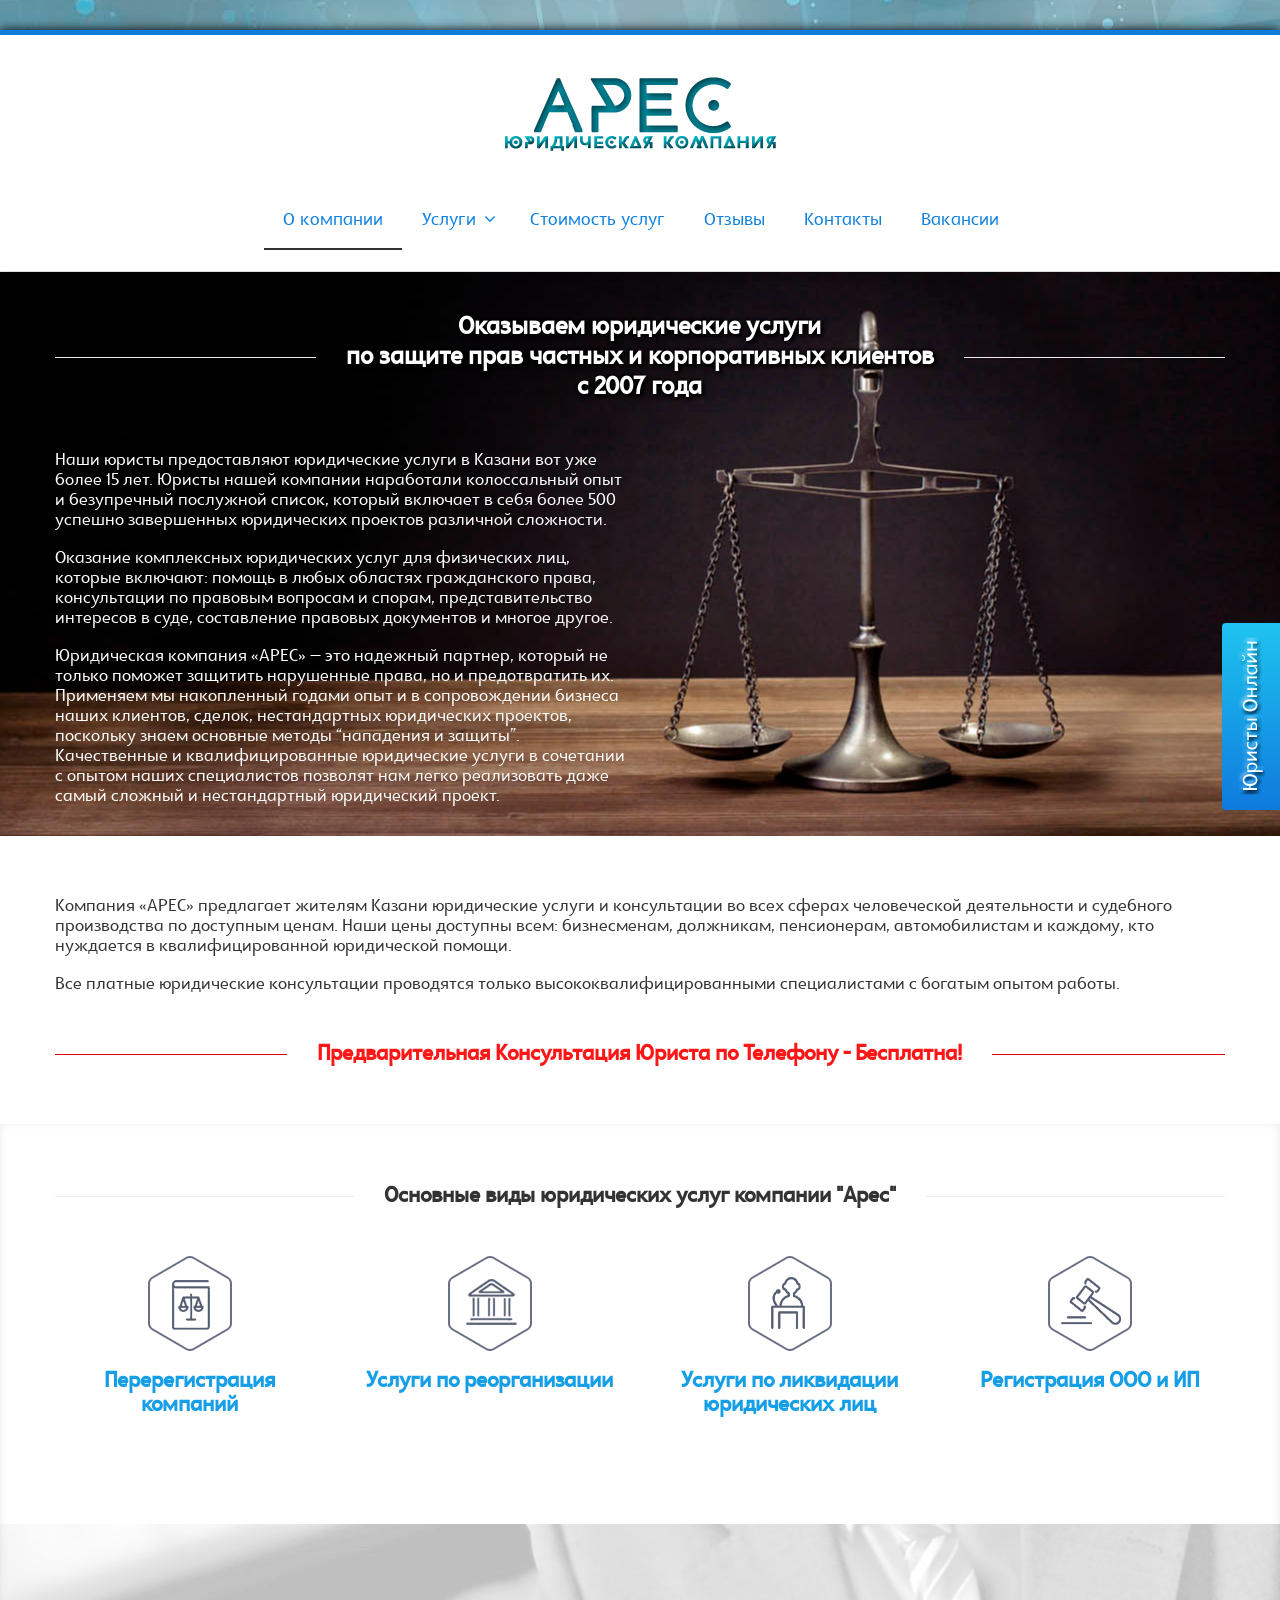
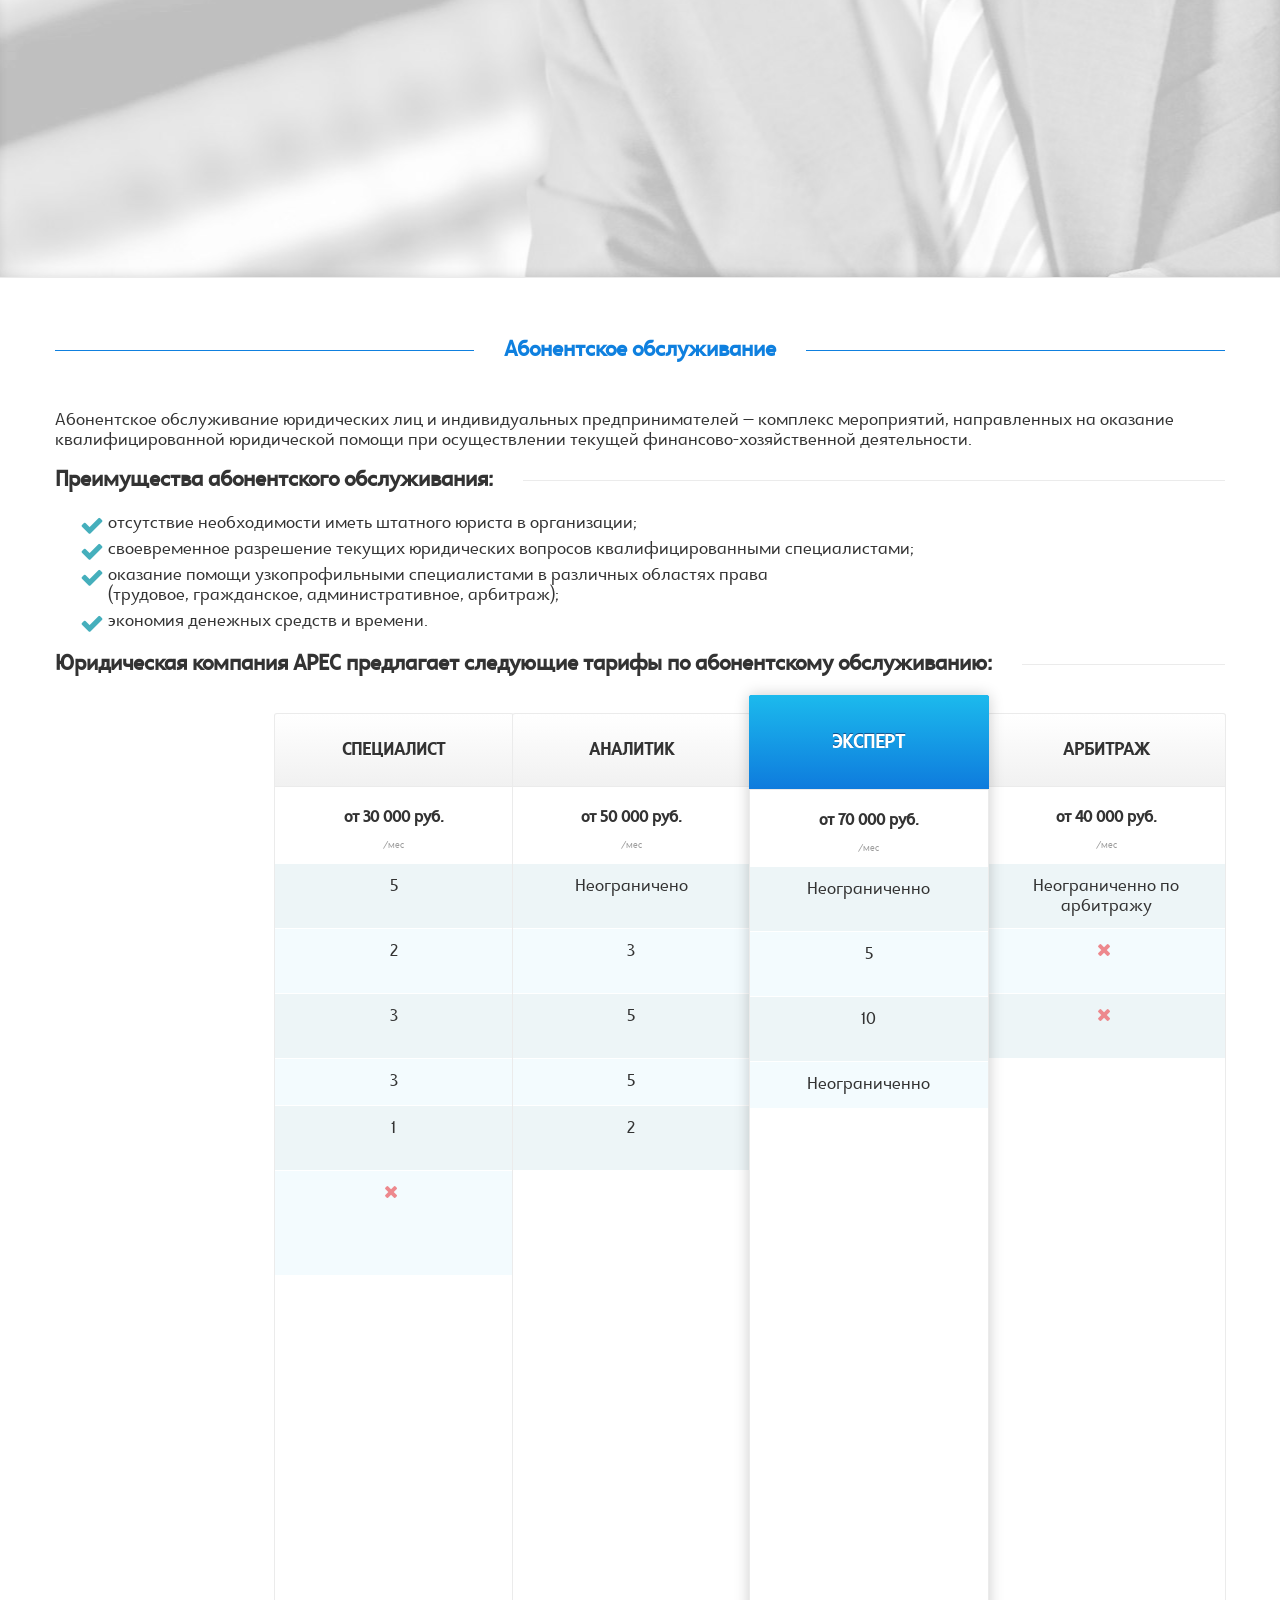
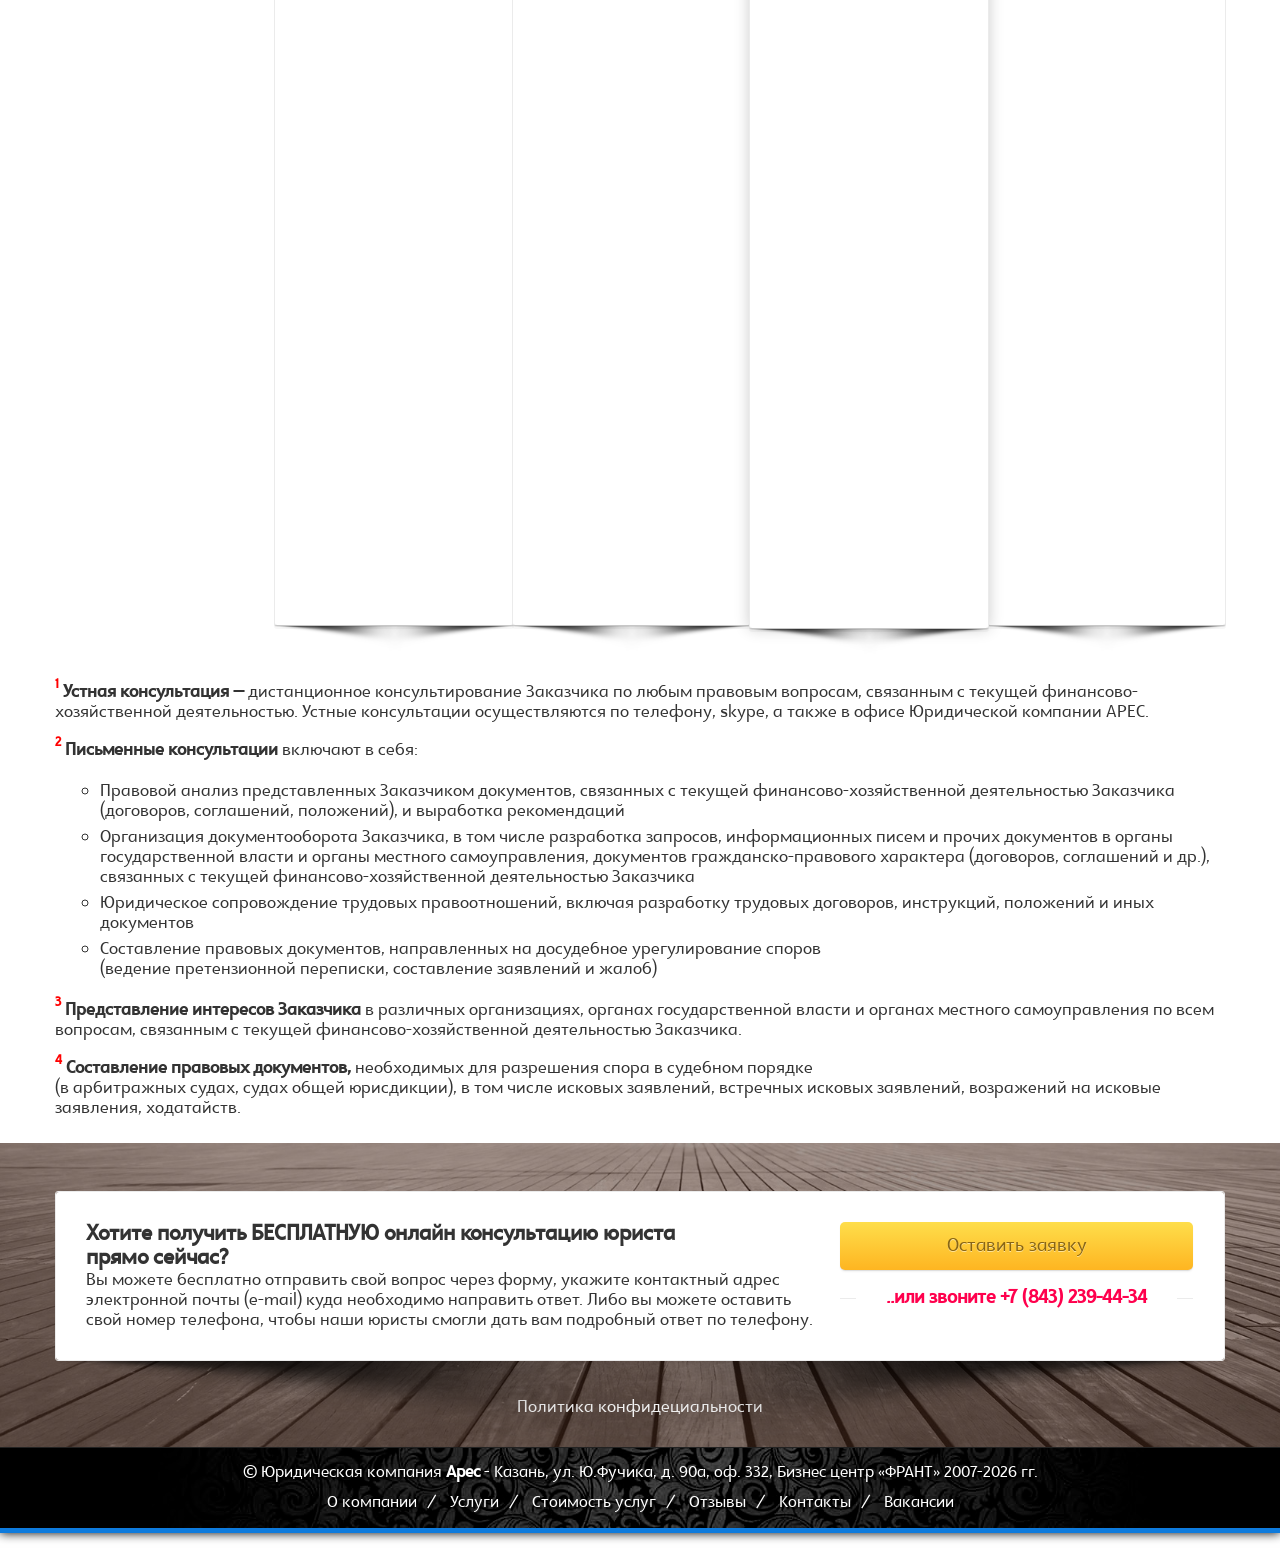
==== commit 1f79638d: "Remove Yandex.Metrika counter and informer from all pages Co-Authored-By: Claude Sonnet 5.5 <noreply" ====
--- a/index.html
+++ b/index.html
@@ -184,7 +184,7 @@
 				<div class="container">
 											<div id="footer-texts" class=""> © Юридическая компания <strong>Арес</strong> - Казань, ул. Ю.Фучика, д. 90а, оф. 332, Бизнес центр «ФРАНТ» 2007-2026 гг.
 
-<!-- Yandex.Metrika informer --> <a href="https://metrika.yandex.ru/stat/?id=37161715&amp;from=informer" target="_blank" rel="nofollow"><img src="https://informer.yandex.ru/informer/37161715/3_0_484848FF_282828FF_1_pageviews" style="width:88px; height:31px; border:0;" alt="Яндекс.Метрика" title="Яндекс.Метрика: данные за сегодня (просмотры, визиты и уникальные посетители)" onclick="try{Ya.Metrika.informer({i:this,id:37161715,lang:'ru'});return false}catch(e){}" /></a> <!-- /Yandex.Metrika informer --> <!-- Yandex.Metrika counter --> <script type="text/javascript"> (function (d, w, c) { (w[c] = w[c] || []).push(function() { try { w.yaCounter37161715 = new Ya.Metrika({ id:37161715, clickmap:true, trackLinks:true, accurateTrackBounce:true }); } catch(e) { } }); var n = d.getElementsByTagName("script")[0], s = d.createElement("script"), f = function () { n.parentNode.insertBefore(s, n); }; s.type = "text/javascript"; s.async = true; s.src = "https://mc.yandex.ru/metrika/watch.js"; if (w.opera == "[object Opera]") { d.addEventListener("DOMContentLoaded", f, false); } else { f(); } })(document, window, "yandex_metrika_callbacks"); </script> <noscript><div><img src="https://mc.yandex.ru/watch/37161715" style="position:absolute; left:-9999px;" alt="" /></div></noscript> <!-- /Yandex.Metrika counter --></div>
+</div>
 					
 					<div id="footer-navigation" class="menu-topmenu-container"><ul id="menu-topmenu" class="clearfix unstyled-all"><li id="menu-item-58" class="menu-item menu-item-type-post_type menu-item-object-page menu-item-home current-menu-item page_item page-item-6 current_page_item menu-item-58"><a href="/">О компании</a></li><li class="ui--separator"> / </li>
 <li id="menu-item-57" class="menu-item menu-item-type-post_type menu-item-object-page menu-item-has-children menu-item-57"><a href="/uslugi/">Услуги</a></li><li class="ui--separator"> / </li>
--- a/css/custom.css
+++ b/css/custom.css
@@ -53,3 +53,8 @@
 table tr:hover td{
   background-color:#f1f1f1
 }
+
+.ymap{position:relative;overflow:hidden;width:100%;}
+.ymap a{color:#eee;font-size:12px;position:absolute;left:0;}
+.ymap iframe{display:block;position:relative;width:100%;height:600px;max-width:100%;border:0;}
+@media (max-width:767px){.ymap iframe{height:400px;}}
